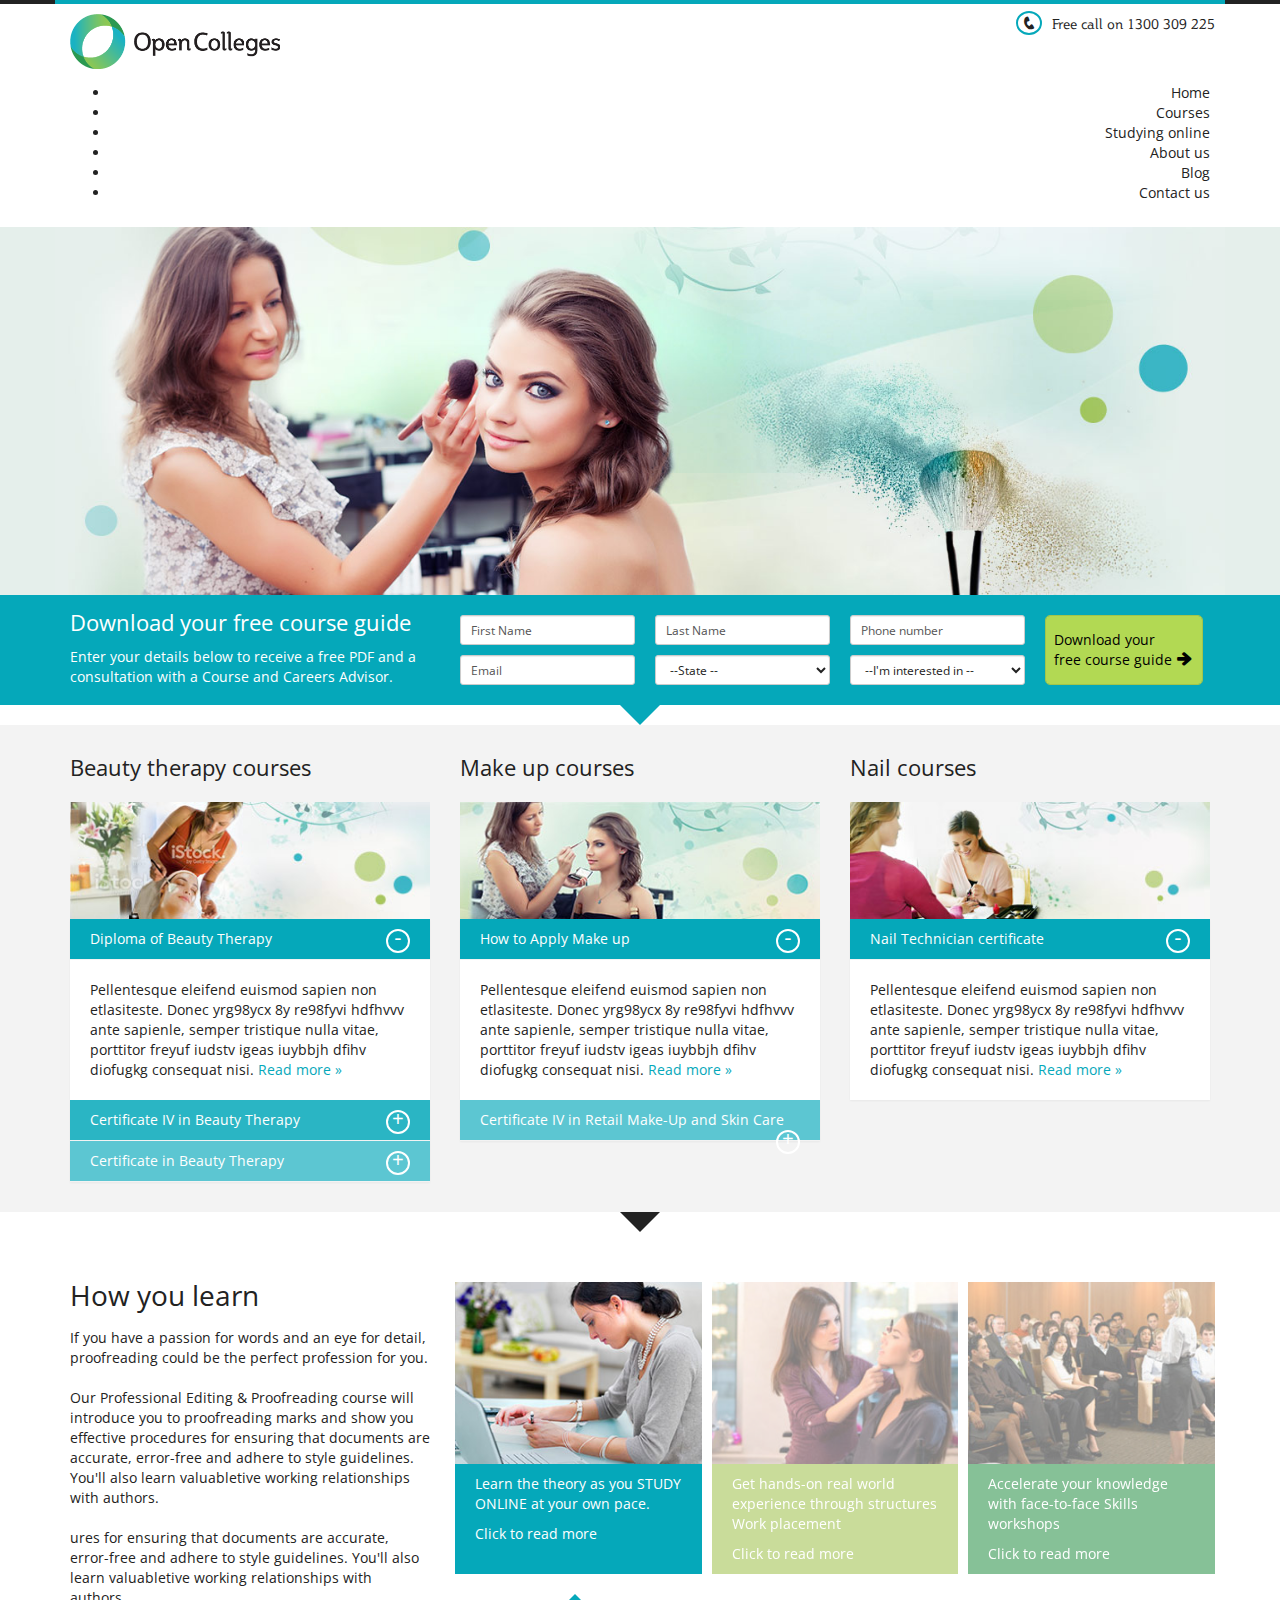
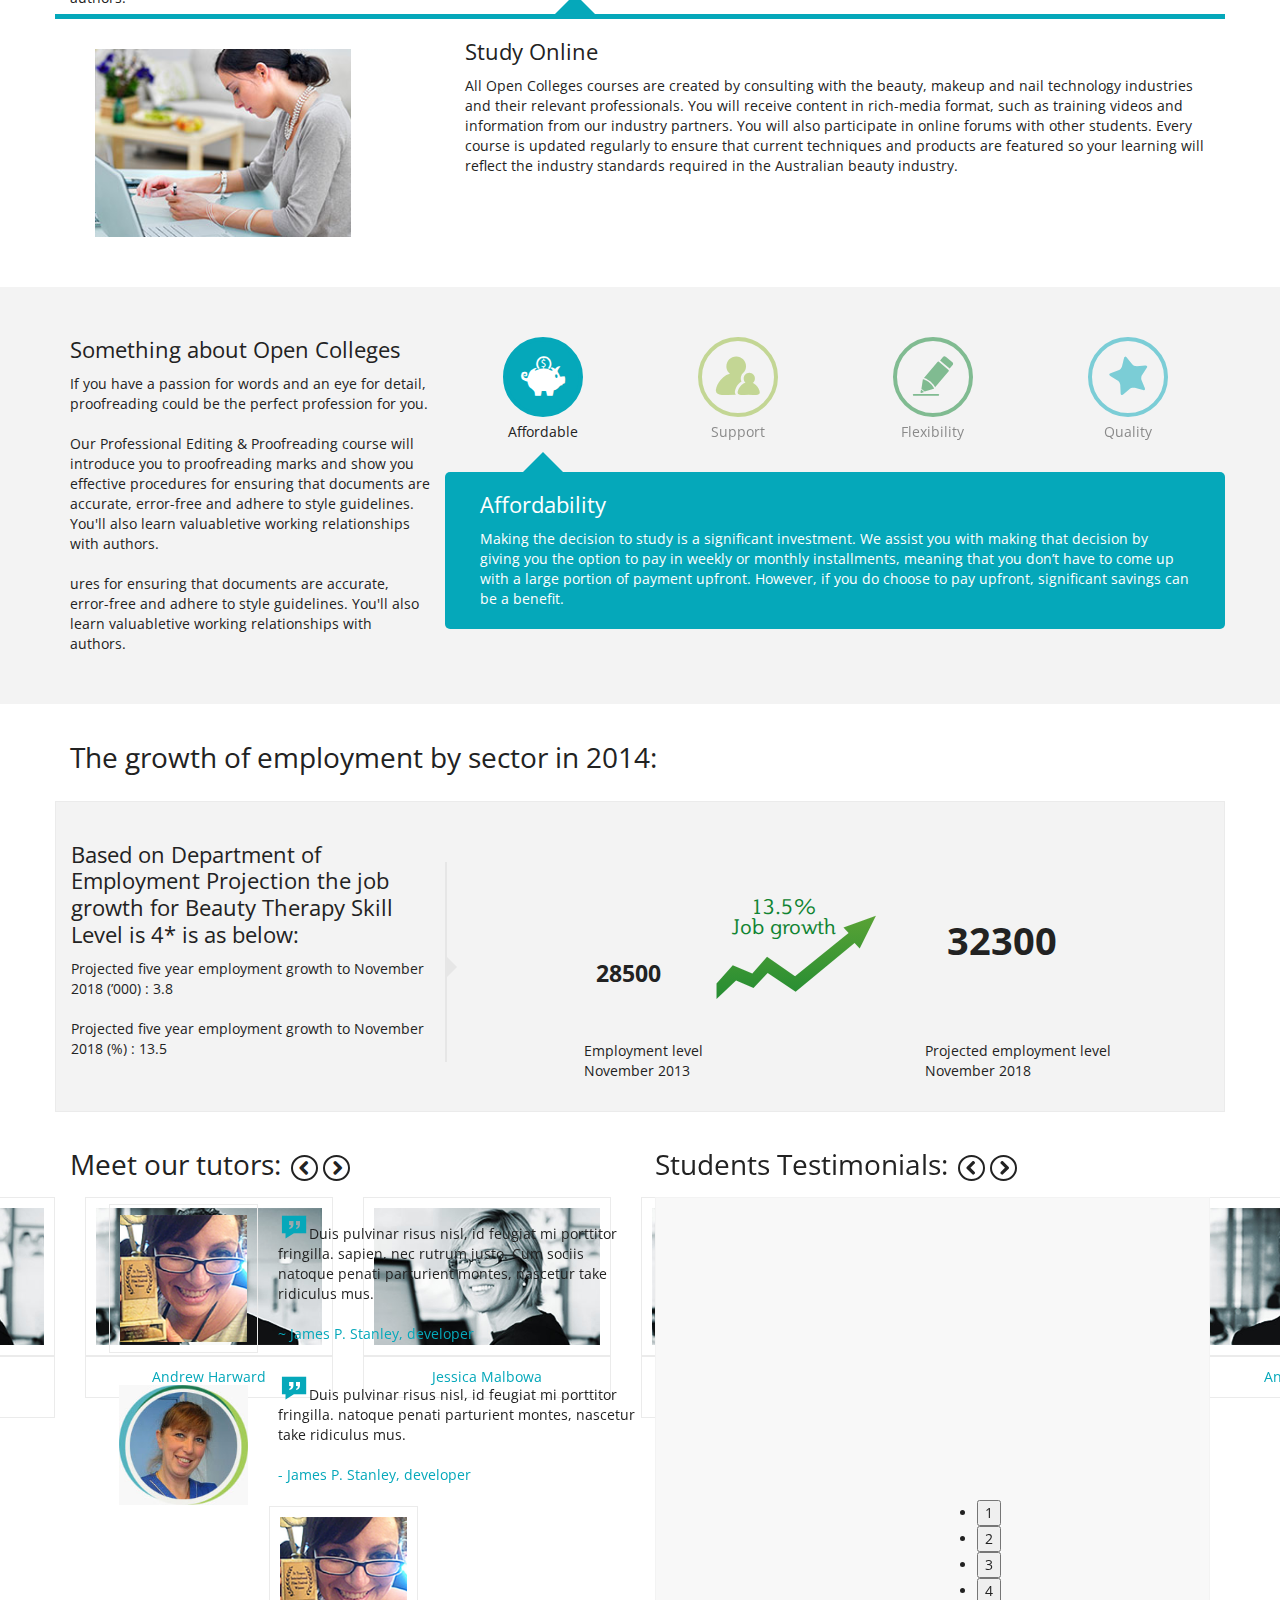
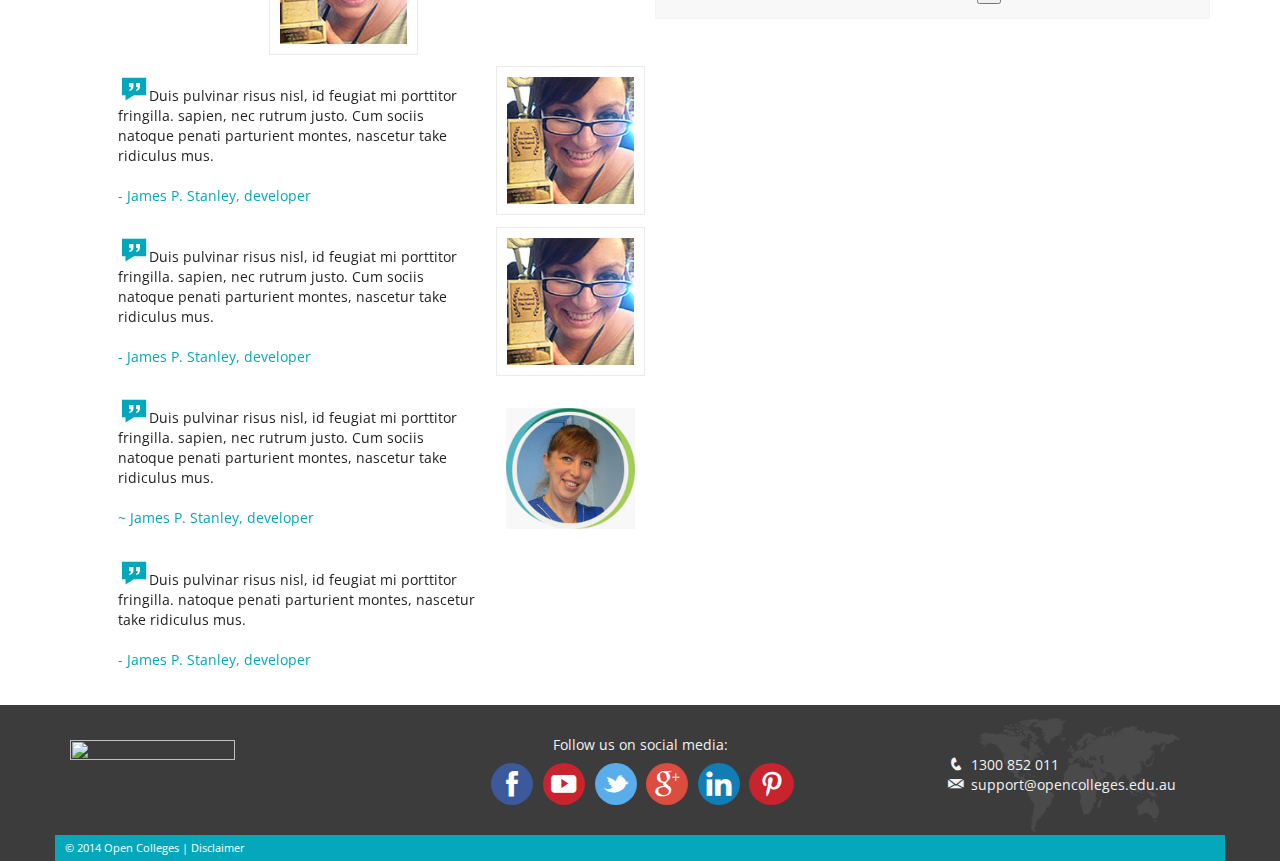
==== index.html @ 823a3414 "triangle added" ====
﻿<!doctype html>
<html>
<head>
    <meta charset="utf-8">
    <meta http-equiv="X-UA-Compatible" content="IE=edge">
    <meta name="viewport" content="width=device-width, initial-scale=1">
    <title>Beauty microsite-Homepage</title>
    <!-- JQuery -->
    <link rel="shortcut icon" type="image/png" href="https://oca3-prod.s3.amazonaws.com/images/favicon.png">
    <link rel="stylesheet" type="text/css" href="CSS/main.css">
    <link rel="stylesheet" type="text/css" href="CSS/menu.css">
    <link rel="stylesheet" type="text/css" href="CSS/bootstrap.min.css">
    <link rel="stylesheet" type="text/css" href="CSS/bootstrap-theme.min.css">
    <link href="CSS/slick.css" type="text/css" rel="stylesheet" />
    <script src="//ajax.googleapis.com/ajax/libs/jquery/2.1.1/jquery.min.js"></script>
    <script src="//ajax.googleapis.com/ajax/libs/jqueryui/1.11.1/jquery-ui.min.js"></script>
    <script src="js/slick.min.js"></script>
    <script src="js/bootstrap.min.js"></script>
    <script src="js/jquery.easypiechart.min.js"></script>
    <script src="js/jquery.easing-1.3.min.js"></script>
    <script src="js/waypoints.min.js"></script>
    <script src="js/waypoints-sticky.min.js"></script>
    <script src="js/moveArrow.js"></script>
    <script src="js/main.js"></script>
    <script src="js/menu.js"></script>
    <script src="js/learnTab.js"></script>
    <script src="js/testimonial.js"></script>
    <script src="js/benefit.js"></script>
    <script src="js/AccordionIconSwitch.js"></script>
</head>
<body>
    <!-- Header -->
    <div class="topBorder">
        <div class="container blueBorder"> </div>
    </div>
    <header class="shadow">
        <div class="container">
            <div class="row pt-10">
                <div class="col-lg-4 col-md-4 col-sm-6 col-xs-7"> <a href="#"><img src="images/OC-logo.png" alt="" class="logo"></a> </div>
                <div id="burgerWrapper" class="visible-xs-block visible-sm-block pull-right"> <span id="burger" class="icon icon-burger"> </span></div>
                <div class="pull-right">
                    <a class="hidden-sm hidden-xs" href="tel://1300309225" title="Freecall us on 1300309225">
                        <span class="icon icon-phone icon-phone-circle"></span>
                        <h4 class="plume pr-pl-10 pull-right"> Free call on 1300 309 225</h4>
                    </a>
                </div>
            </div>
            <div class="row">
                <nav class="stickRight col-xs-12 pb-10">
                    <ul class="main-menu-list">
                        <li><a href="index.html">Home</a></li>
                        <li><a href="courseArea.html">Courses</a></li>
                        <li><a href="studyingOnline.html">Studying online</a></li>
                        <li><a href="aboutUs.html">About us</a></li>
                        <li><a href="#">Blog</a></li>
                        <li><a href="contactUs.html">Contact us</a></li>
                    </ul>
                </nav>
            </div>
        </div>
    </header>
    <!-- /Header -->
    <!-- Hero img -->
    <div class="homepageHero-bg">
        <div class="container">
            <div class="row home-heroImg "> <img src="images/Beauty-Homepage-Header.jpg" width="1408" height="443" alt="" class="img-responsive" /> </div>
        </div>
    </div>
    <!-- /Hero img -->
    <!-- Form -->
    <div id="arrowHeader" class="hidden-xs hidden-sm">
        <div class="icon icon-arrow-down icon-arrow-header-circle center-block"></div>
    </div>
    <div id="stickyHeader">
        <div class="blue-bg hidden-xs hidden-sm">
            <div class="container">
                <!-- Desktop -->
                <div class="row pt-10 pb-10">
                    <div id="pinbarText">
                        <h2>Download your free course guide</h2>
                    </div>
                    <div class="white col-lg-4 col-md-3">
                        <h2 class="pb-10 pt-5">Download your free course guide</h2>
                        <h4 class="hidden-md">Enter your details below to receive a free PDF and a consultation with a Course and Careers Advisor.</h4>
                    </div>
                    <div class="col-lg-8 col-md-9 pb-10">
                        <form>
                            <div class="row">
                                <div class="col-lg-9 col-md-8">
                                    <div class="row pt-10">
                                        <div class="col-lg-4 col-md-4 pr-5-important">
                                            <input type="text" name="first_name" required tabindex="1" class="form-control input-sm" placeholder="First Name">
                                        </div>
                                        <div class="col-lg-4 col-md-4 pr-5-important">
                                            <input type="text" name="last_name" required tabindex="2" class="form-control input-sm" placeholder="Last Name">
                                        </div>
                                        <div class="col-lg-4 col-md-4 pr-5-important">
                                            <input type="number" title="phone" required name="phone" tabindex="3" class="form-control input-sm" placeholder="Phone number">
                                        </div>
                                    </div>
                                    <div class="row pt-10">
                                        <div class="col-lg-4 col-md-4 pr-5-important">
                                            <input type="email" name="Email-address" required tabindex="4" class="form-control input-sm" placeholder="Email">
                                        </div>
                                        <div class="col-lg-4 col-md-4 pr-5-important">
                                            <select required name="State" tabindex="5" class="form-control input-sm">
                                                <option value="" selected="selected">--State --</option>
                                                <option value="ACT">ACT</option>
                                                <option value="NSW">NSW</option>
                                                <option value="NT">NT</option>
                                                <option value="QLD">QLD</option>
                                                <option value="SA">SA</option>
                                                <option value="TAS">TAS</option>
                                                <option value="VIC">VIC</option>
                                                <option value="WA">WA</option>
                                                <option value="INTL">Overseas</option>
                                            </select>
                                        </div>
                                        <div class="col-lg-4 col-md-4 pr-5-important">
                                            <select required name="interest" tabindex="6" class="form-control input-sm">
                                                <option value="" selected="selected">--I'm interested in --</option>
                                                <option value="34424">Diploma of Beauty Therapy</option>
                                                <option value="3454645">Certificate IV in Beauty Therapy</option>
                                                <option value="56765765">Certificate in Beauty Therapy</option>
                                                <option value="7665">How to Apply Make up</option>
                                                <option value="345345">
                                                    Certificate IV in Retail Make-Up and
                                                    Skin Care
                                                </option>
                                                <option value="2435">Nail Technician certificate</option>
                                            </select>
                                        </div>
                                    </div>
                                </div>
                                <div class="col-lg-3 col-md-4 pt-10">
                                <button type="button" class="button-submit pt-pb-14">
                                        Download your <br>
                                        free course guide <span class="icon icon-arrow"> </span>
                                    </button>
                                </div>
                            </div>
                        </form>
                    </div>
                </div>
                <!-- /Desktop -->
            </div>
        </div>
        <!-- Pinbar Mobile -->
        <div class="container-fluid hidden-lg hidden-md blue-bg">
            <div class="row padding-10">
                <div class="col-sm-6 col-xs-6">
                    <div class="button-pinbarMobile">
                        <div class="ContentPhone">
                            <div class="icon icon-pinbarMobile-circle icon-phone text-blue pull-left"></div><div class="pinbarMobile-Text"> Call us</div>
                        </div>
                    </div>
                </div>
                <div class="col-sm-6 col-xs-6">
                    <div class="button-pinbarMobile">
                        <div class="ContentDownload">
                            <div class="icon icon-pinbarMobile-circle icon-download text-blue pull-left"></div><div class="pinbarMobile-Text">Download free guide</div>
                        </div>
                    </div>
                </div>
            </div>
        </div>
        <!-- /Pinbar Mobile -->
        <!-- /Form -->
    </div>
     <div class="row hidden-xs">
                        <div class="main-triangle-down border-blue-top center-block"></div>
                </div>
    <!-- Course Area -->
    <div class="grayL-bg pt-pb-30">
        <div class="container">
            <div class="row">
                <!-- Beauty Therapy Courses -->
                <div class="col-lg-4 col-md-4 col-sm-12 col-xs-12">
                    <div class="pb-20">
                        <h2>Beauty therapy courses</h2>
                    </div>
                    <div class="hidden-sm hidden-xs"> <img src="images/BeautyTherapy-Menu-img.jpg" alt="" class="img-responsive" /> </div>
                    <div class="panel-group" id="BeautyTherapy">
                        <div class="panel panel-default white-bg">
                            <div class="panel-heading">
                                <a data-toggle="collapse" data-parent="#BeautyTherapy" href="#DiplomaOfBeautyTherapy">
                                    <h4 class="panel-title border-grayL-1 blue-bg pr-pl-20 pt-pb-10">Diploma of Beauty Therapy <span class="icon icon-accordion-circle icon-minus pull-right"></span></h4>
                                </a>
                            </div>
                            <div id="DiplomaOfBeautyTherapy" class="panel-collapse collapse in">
                                <div class="panel-body padding-20">
                                    <h4>Pellentesque eleifend euismod sapien non etlasiteste. Donec yrg98ycx  8y re98fyvi hdfhvvv ante sapienle, semper tristique nulla vitae, porttitor freyuf iudstv igeas iuybbjh dfihv diofugkg consequat nisi. <a class="text-blue" href="makeUp-course.html">Read more »</a></h4>
                                </div>
                            </div>
                        </div>
                        <div class="panel panel-default white-bg">
                            <div class="panel-heading"> 
                                <a data-toggle="collapse" data-parent="#BeautyTherapy" href="#CertificateIVinBeautyTherapy">
                                    <h4 class="panel-title border-grayL-1 lighten-blue-1 pr-pl-20 pt-pb-10">Certificate IV in Beauty Therapy<span class="icon icon-accordion-circle icon-plus pull-right"></span> </h4>
                                </a>
                            </div>
                            <div id="CertificateIVinBeautyTherapy" class="panel-collapse collapse">
                                <div class="panel-body padding-20">
                                    <h4>Anim pariatur cliche reprehenderit, enim eiusmod high life accusamus terry richardson ad squid. 3 wolf moon officia aute, non cupidatat skateboard dolor brunch. Food truck quinoa nesciunt laborum eiusmod. Brunch 3 wolf moon tempor, sunt aliqua put a bird on it squid single-origin. <a class="text-blue" href="makeUp-course.html">Read more »</a></h4>
                                </div>
                            </div>
                        </div>
                        <div class="panel panel-default white-bg">
                            <div class="panel-heading">
                                <a data-toggle="collapse" data-parent="#BeautyTherapy" href="#CertificateInBeautyTherapy">
                                    <h4 class="panel-title border-grayL-1 lighten-blue-2 pr-pl-20 pt-pb-10">Certificate in Beauty Therapy<span class="icon icon-accordion-circle icon-plus pull-right"></span> </h4>
                                </a>
                            </div>
                            <div id="CertificateInBeautyTherapy" class="panel-collapse collapse">
                                <div class="panel-body padding-20">
                                    <h4>Anim pariatur cliche reprehenderit, enim eiusmod high life accusamus terry richardson ad squid. 3 wolf moon officia aute, non cupidatat skateboard dolor brunch. Food truck quinoa nesciunt laborum eiusmod. Brunch 3 wolf moon tempor, sunt aliqua. <a class="text-blue" href="makeUp-course.html">Read more »</a></h4>
                                </div>
                            </div>
                        </div>
                    </div>
                </div>
                <!-- /Beauty Therapy Courses -->
                <!-- Make up Courses -->
                <div class="col-lg-4 col-md-4 col-sm-12 col-xs-12">
                    <h2 class="pb-20 pt-mobile-30"> Make up courses </h2>
                    <div class="hidden-sm hidden-xs"> <img src="images/MakeUp-Menu-img.jpg" alt="" class="img-responsive" /> </div>
                    <div class="panel-group" id="MakeUp">
                        <div class="panel panel-default white-bg">
                            <div class="panel-heading">
                                <a data-toggle="collapse" data-parent="#MakeUp" href="#HowtoApplyMakeUp">
                                    <h4 class="panel-title border-grayL-1 blue-bg pr-pl-20 pt-pb-10">How to Apply Make up <span class="icon icon-accordion-circle icon-minus pull-right"></span> </h4>
                                </a>
                            </div>
                            <div id="HowtoApplyMakeUp" class="panel-collapse collapse in">
                                <div class="panel-body padding-20">
                                    <h4>Pellentesque eleifend euismod sapien non etlasiteste. Donec yrg98ycx  8y re98fyvi hdfhvvv ante sapienle, semper tristique nulla vitae, porttitor freyuf iudstv igeas iuybbjh dfihv diofugkg consequat nisi. <a class="text-blue" href="makeUp-course.html">Read more »</a></h4>
                                </div>
                            </div>
                        </div>
                        <div class="panel panel-default white-bg">
                            <div class="panel-heading">
                                <a data-toggle="collapse" data-parent="#MakeUp" href="#CertificateIVinRetailMake-UpandSkinCare">
                                    <h4 class="panel-title border-grayL-1 lighten-blue-2 pr-pl-20 pt-pb-10">Certificate IV in Retail Make-Up and Skin Care<span class="icon icon-accordion-circle icon-plus pull-right"></span></h4>
                                </a>
                            </div>
                            <div id="CertificateIVinRetailMake-UpandSkinCare" class="panel-collapse collapse">
                                <div class="panel-body padding-20">
                                    <h4>Anim pariatur cliche reprehenderit, enim eiusmod high life accusamus terry richardson ad squid. 3 wolf moon officia aute, non cupidatat skateboard dolor brunch. Food truck quinoa nesciunt laborum eiusmod. Brunch 3 wolf moon tempor, sunt aliqua put a bird on it squid single-origin. <a class="text-blue" href="makeUp-course.html">Read more »</a></h4>
                                </div>
                            </div>
                        </div>
                    </div>
                </div>
                <!-- /Make up Courses -->
                <!-- Nail Courses -->
                <div class="col-lg-4 col-md-4 col-sm-12 col-xs-12">
                    <h2 class="pb-20 pt-mobile-30"> Nail courses </h2>
                    <div class="hidden-sm hidden-xs"> <img src="images/Nail-Menu-img.jpg" alt="" class="img-responsive" /> </div>
                    <div class="panel-group" id="Nail">
                        <div class="panel panel-default white-bg">
                            <div class="panel-heading">
                                <a data-toggle="collapse" data-parent="#Nail" href="#NailTechnicianCertificate">
                                    <h4 class="panel-title border-grayL-1 blue-bg pr-pl-20 pt-pb-10">Nail Technician certificate<span class="icon icon-accordion-circle icon-minus pull-right"></span></h4>
                                </a>
                            </div>
                            <div id="NailTechnicianCertificate" class="panel-collapse collapse in">
                                <div class="panel-body padding-20">
                                    <h4>Pellentesque eleifend euismod sapien non etlasiteste. Donec yrg98ycx  8y re98fyvi hdfhvvv ante sapienle, semper tristique nulla vitae, porttitor freyuf iudstv igeas iuybbjh dfihv diofugkg consequat nisi. <a class="text-blue" href="makeUp-course.html">Read more »</a></h4>
                                </div>
                            </div>
                        </div>
                    </div>
                </div>
                <!-- /Nail Courses -->
            </div>
        </div>
    </div>
    <div class="row hidden-xs">
                        <div class="main-triangle-down border-blue center-block"></div>
                </div>
    <!-- /Course Area -->
    <!-- How you learn -->
    <div class="container">
        <div class="row pt-30">
            <div class="col-lg-4 col-md-12 col-sm-12 col-xs-12">
                <h1>How you learn</h1>
                <h4 class="hidden-sm hidden-xs">
                    If you have a passion for words and an eye for detail, proofreading could be the perfect profession for you.<br>
                    <br>
                    Our Professional Editing & Proofreading course will introduce you to proofreading marks and show you effective procedures for ensuring that documents are accurate, error-free and adhere to style guidelines. You'll also learn valuabletive working relationships with authors.<br>
                    <br>
                    ures for ensuring that documents are accurate, error-free and adhere to style guidelines. You'll also learn valuabletive
                    working relationships with authors.
                </h4>
            </div>
            <div class="col-lg-8 col-md-12 col-sm-12 col-xs-12">
                <div class="row">
                    <table class="pt-10" id="myTab">
                        <tr>
                            <td class="oneThirdWidth blue-bg">
                                <a href="#learn1" data-color="blue">
                                    <!-- how you learn 1 -->
                                    <div class="hidden-xs">
                                        <img src="images/StudyOnline-img.jpg" alt="Study online" class="img-responsive" />
                                        <h4 class="pr-20 pl-20 pt-10 pb-10"> Learn the theory as you STUDY ONLINE at your own pace. </h4>
                                        <h4 class="pr-20 pl-20 pb-10"> Click to read more </h4>
                                    </div>
                                    <div class="visible-xs-block">
                                        <h4 class="text-center pt-pb-10-pr-pl-5">
                                            Study<br />
                                            Online
                                        </h4>
                                    </div>
                                    <!-- /how you learn 1 -->
                                </a>
                            </td>
                            <td class="oneThirdWidth greenL-bg opacity-half">
                                <a href="#learn2" data-color="greenL">
                                    <!-- how you learn 2 -->
                                    <div class="hidden-xs">
                                        <img src="images/Workplacement-img.jpg" alt="Workplacement" class="img-responsive" />
                                        <h4 class="pr-20 pl-20 pt-10 pb-10"> Get hands-on real world experience through structures Work placement </h4>
                                        <h4 class="pr-20 pl-20 pb-10"> Click to read more </h4>
                                    </div>
                                    <div class="visible-xs-block">
                                        <h4 class="text-center pt-pb-10-pr-pl-5">
                                            Work<br />
                                            Placement
                                        </h4>
                                    </div>
                                    <!-- /how you learn 2 -->
                                </a>
                            </td>
                            <td class="oneThirdWidth greenD-bg opacity-half">
                                <a href="#learn3" data-color="greenD">
                                    <!-- how you learn 3 -->
                                    <div class="hidden-xs">
                                        <img src="images/SkillWorkshop-img.jpg" alt="Skill workshop" class="img-responsive" />
                                        <h4 class="pr-20 pl-20 pt-10 pb-10"> Accelerate your knowledge with face-to-face Skills workshops </h4>
                                        <h4 class="pr-20 pl-20 pb-10"> Click to read more </h4>
                                    </div>
                                    <div class="visible-xs-block">
                                        <h4 class="text-center pt-pb-10-pr-pl-5">
                                            Skills<br />
                                            Workshop
                                        </h4>
                                    </div>
                                    <!-- /how you learn 3 -->
                                </a>
                            </td>
                        </tr>
                    </table>
                </div>
                <div class="row">
                    <div id="learnArrow" class="col-lg-4 col-md-4 col-sm-4 col-xs-4 pt-10">
                        <div class="main-triangle-up border-blue center-block"></div>
                    </div>
                </div>
            </div>
        </div>
    </div>
    <!-- Seperator -->
    <div class="container">
        <div class="row">
            <div id="learnTabContent" class="tab-content learningProcess-box-blue"></div>
        </div>
    </div>
    <!-- How you learn -->
    <div class="container learningProcess-drop-shadow">
        <div class="row">
            <div class="tab-content">
                <!-- How you learn1-clicked1 -->
                <div id="learn1" class="tab-pane active fade in">
                    <div class="col-lg-4 col-md-4 hidden-sm hidden-xs pt-20 pb-20"> <img src="images/StudyOnline-img.jpg" width="276" alt="" class="learningProsess-img " /> </div>
                    <div class="col-lg-8 col-md-8">
                        <div class="row pr-20 pl-20 pt-20">
                            <h2> Study Online</h2>
                            <h4 class="pt-10 pb-20"> All Open Colleges courses are created by consulting with the beauty, makeup and nail technology industries and their relevant professionals. You will receive content in rich-media format, such as training videos and information from our industry partners. You will also participate in online forums with other students. Every course is updated regularly to ensure that current techniques and products are featured so your learning will reflect the industry standards required in the Australian beauty industry.</h4>
                        </div>
                    </div>
                </div>
                <!-- /How you learn1-clicked1 -->
                <!-- How you learn1-clicked2 -->
                <div id="learn2" class="tab-pane fade">
                    <div class="col-lg-4 col-md-4 hidden-sm hidden-xs pt-20"> <img src="images/StudyOnline-img.jpg" width="276" alt="" class="learningProsess-img" /> </div>
                    <div class="col-lg-8 col-md-8">
                        <div class="row pr-20 pl-20 pt-20">
                            <h1> Study Online</h1>
                            <h4 class="pt-20">All Open Colleges courses are created by consulting with the beauty, makeup and nail technology industries and their relevant professionals. You will receive content in rich-media format, such as training videos and information from our industry partners. You will also participate in online forums with other students. Every course is updated regularly to ensure that current techniques and products are featured so your learning will reflect the industry standards required in the Australian beauty industry.</h4>
                        </div>
                    </div>
                </div>
                <!-- /How you learn1-clicked2 -->
                <!-- How you learn1-clicked3 -->
                <div id="learn3" class="tab-pane fade">
                    <div class="col-lg-4 col-md-4 hidden-sm hidden-xs pt-20 pb-10"><img src="images/StudyOnline-img.jpg" width="276" alt="" class="learningProsess-img" /></div>
                    <div class="col-lg-8 col-md-8">
                        <div class="row pr-20 pl-20 pt-20">
                            <h1> Study Online</h1>
                            <h4 class="pt-20">All Open Colleges courses are created by consulting with the beauty, makeup and nail technology industries and their relevant professionals. You will receive content in rich-media format, such as training videos and information from our industry partners. You will also participate in online forums with other students. Every course is updated regularly to ensure that current techniques and products are featured so your learning will reflect the industry standards required in the Australian beauty industry.</h4>
                        </div>
                    </div>
                </div>
                <!-- /How you learn1-clicked3 -->
            </div>
        </div>
    </div>
    <!-- /How you learn -->
    <!-- About Open Colleges -->
    <div class="pb-20 white-bg-mobile">
        <div class="container">
            <div class="row pt-pb-30 pb-mobile-0">
                <div class="col-lg-4 col-md-12 col-sm-12 col-xs-12 mb-mobile-20">
                    <h2 class="aboutUs-mobile-header pt-20 pb-10">Something about Open Colleges</h2>
                    <h4 class="aboutUs-mobile-body">
                        If you have a passion for words and an eye for detail, proofreading could be the perfect profession for you.<br>
                        <br>
                        Our Professional Editing & Proofreading course will introduce you to proofreading marks and show you effective procedures for ensuring that documents are accurate, error-free and adhere to style guidelines. You'll also learn valuabletive working relationships with authors.<br>
                        <br>
                        ures for ensuring that documents are accurate, error-free and adhere to style guidelines. You'll also learn valuabletive
                        working relationships with authors.
                    </h4>
                </div>
                <div class="col-lg-8 col-md-12 col-sm-12 col-xs-12">
                    <div id="benefits-Tab" class="row pt-20">
                        <a href="#benefits_affordability" data-color="blue" class="col-lg-3 col-md-3 col-sm-3 col-xs-3">
                            <!-- Affordability -->
                            <span class="icon icon-affordability icon-benefits-circle-selected-blue center-block"></span>
                            <div class="text-center pt-5">
                                <h4>Affordable</h4>
                            </div>
                            <!-- /Affordability -->
                        </a> <a href="#benefits_support" data-color="greenL" class="col-lg-3 col-md-3 col-sm-3 col-xs-3 opacity-half">
    <!-- Support -->
    <span class="icon icon-support icon-benefits-circle-greenL center-block"></span>
    <div class="text-center pt-5">
        <h4>Support</h4>
    </div>
    <!-- /Support -->
</a> <a href="#benefits_flexibility" data-color="greenD" class="col-lg-3 col-md-3 col-sm-3 col-xs-3 opacity-half">
    <!-- Flexibility -->
    <span class="icon icon-study icon-benefits-circle-greenD center-block"></span>
    <div class="text-center pt-5">
        <h4>Flexibility</h4>
    </div>
    <!-- /Flexibility -->
</a> <a href="#benefits_quality" data-color="blue" class="col-lg-3 col-md-3 col-sm-3 col-xs-3 opacity-half">
    <!-- Quality -->
    <span class="icon icon-quality icon-benefits-circle-blue center-block"></span>
    <div class="text-center pt-5">
        <h4>Quality</h4>
    </div>
    <!-- /Quality -->
</a>
                    </div>
                    <div class="row">
                        <div id="benefitArrow" class="col-lg-3 col-md-3 col-sm-3 col-xs-3">
                            <div class="main-triangle-up border-blue center-block pt-10"></div>
                        </div>
                    </div>
                    <!-- benefits -->
                    <div class="row">
                        <div class="tab-content">
                            <div id="benefits_affordability" class="tab-pane active in col-lg-12 col-md-12 benefits-box-bg benefits-box-bg-blue">
                                <!-- Affordability -->
                                <h2 class=" pr-20 pl-20 pt-20">Affordability</h2>
                                <h4 class=" pr-20 pl-20 pt-10 pb-20"> Making the decision to study is a significant investment. We assist you with making that decision by giving you the option to pay in weekly or monthly installments, meaning that you don’t have to come up with a large portion of payment upfront. However, if you do choose to pay upfront, significant savings can be a benefit.</h4>
                                <!-- /Affordability -->
                            </div>
                            <div id="benefits_support" class="tab-pane col-lg-12 col-md-12 benefits-box-bg benefits-box-bg-greenL">
                                <!-- Affordability -->
                                <h2 class=" pr-20 pl-20 pt-20">Affordability</h2>
                                <h4 class=" pr-20 pl-20 pt-10 pb-20"> Making the decision to study is a significant investment. We assist you with making that decision by giving you the option to pay in weekly or monthly installments, meaning that you don’t have to come up with a large portion of payment upfront. However, if you do choose to pay upfront, significant savings can be a benefit.</h4>
                                <!-- /Affordability -->
                            </div>
                            <div id="benefits_flexibility" class="tab-pane col-lg-12 col-md-12 benefits-box-bg benefits-box-bg-greenD">
                                <!-- Flexibility -->
                                <h2 class=" pr-20 pl-20 pt-20">Affordability</h2>
                                <h4 class=" pr-20 pl-20 pt-10 pb-20"> Making the decision to study is a significant investment. We assist you with making that decision by giving you the option to pay in weekly or monthly installments, meaning that you don’t have to come up with a large portion of payment upfront. However, if you do choose to pay upfront, significant savings can be a benefit.</h4>
                                <!-- /Affordability -->
                            </div>
                            <div id="benefits_quality" class="tab-pane col-lg-12 col-md-12 benefits-box-bg benefits-box-bg-blue">
                                <!-- Quality -->
                                <h2 class=" pr-20 pl-20 pt-20">Affordability</h2>
                                <h4 class=" pr-20 pl-20 pt-10 pb-20"> Making the decision to study is a significant investment. We assist you with making that decision by giving you the option to pay in weekly or monthly installments, meaning that you don’t have to come up with a large portion of payment upfront. However, if you do choose to pay upfront, significant savings can be a benefit.</h4>
                                <!-- /Quality -->
                            </div>
                        </div>
                    </div>
                    <!-- /benefits -->
                </div>
            </div>
        </div>
    </div>
    <!-- /About Open Colleges -->
    <!-- Job growth -->
    <div class="container hidden-xs">
        <h1 class="pt-20 pb-10">The growth of employment by sector in 2014:</h1>
        <div class="row grayL-bg border-gray-1 mt-20 pt-pb-20">
            <div class="col-lg-4 col-md-12 hidden-sm">
                <h2 class=" pt-20 pb-10"> Based on Department of Employment Projection the job growth for Beauty Therapy Skill Level is 4* is as below: </h2>
                <h4>
                    Projected five year employment growth
                    to November 2018 (’000) : 3.8<br>
                    <br>
                    Projected five year employment growth
                    to November 2018 (%) : 13.5<br>
                </h4>
            </div>
            <div class="jobGrowth-Seperator visible-lg-block"><span class="jobGrowth-SeperatorArrow"></span></div>
            <div class="col-lg-7 col-md-12 col-sm-12">
                <div class="row">
                    <div class="col-lg-2 col-md-2 col-sm-2 col-md-offset-2 col-sm-offset-2">
                        <!-- Job growth 2013 -->
                        <span class="JobGrowth-chartEmployee" data-percent="30"> <span class="percentage">28500</span> </span>
                        <!-- /Job growth 2013 -->
                    </div>
                    <div class="col-lg-4 col-md-4 col-sm-4 text-center">
                        <!-- Job growth arrow -->
                        <h4 class="JobGrowth-MiddleText plume text-center">
                            13.5%<br />
                            Job growth
                        </h4>
                        <span class="icon jobGrowth-arrow icon-JobGrowth-arrow center-block"></span>
                        <!-- Job growth arrow -->
                    </div>
                    <div class="col-lg-4 col-md-4 col-sm-4">
                        <!-- Job growth 2018 -->
                        <span class="JobGrowth-chartProjectedEmployeeOver" data-percent="30"></span> <span class="JobGrowth-chartProjectedEmployee" data-percent="40"> <span class="percentage">32300</span> </span>
                        <!-- /Job growth 2018 -->
                    </div>
                </div>
                <div class="row">
                    <h4 class="col-lg-4 col-md-4 col-sm-4 pt-10 pb-10 col-md-offset-2 col-sm-offset-2">
                        Employment level<br>
                        November 2013
                    </h4>
                    <h4 class="col-lg-4 col-md-4 col-sm-4 col-lg-offset-2 col-md-offset-2 col-sm-offset-2 pt-10 pb-10">
                        Projected employment level<br>
                        November 2018
                    </h4>
                </div>
            </div>
        </div>
    </div>
    <!-- /Job growth -->
    <!-- Our tutors and Testimonial -->
    <div class="container">
        <div class="row mt-mb-20">
            <!-- Meet our tutors -->
            <div class="col-lg-6 col-md-6 hidden-xs hidden-sm">
                <div class="modal fade" id="dialog" tabindex="-1" role="dialog" aria-labelledby="myModalLabel" aria-hidden="true">
                    <div class="modal-dialog">
                        <div class="modal-content">
                            <div class="modal-header text-center">
                                <button type="button" class="close" data-dismiss="modal"><span aria-hidden="true">&times;</span><span class="sr-only">Close</span></button>
                                <h3 class="modal-title" id="myModalLabel">Andrew Harward</h3>
                            </div>
                            <div class="modal-body">
                                <img src="images/Andrew.jpg" alt="" />
                                <h4>This trainer and assessor hold a Diploma of Beauty Therapy and Aromatherapy, a Certificate IV in Training and Assessment and also has 25 years of experience in the skin, body care and spa industries. Jeanne has owned her own beauty clinic and carried out internationally-certified college training and assessments in beauty therapy, aromatherapy and spa. She has done extensive international business coaching and practical product training for spa and beauty therapists.  Jeanne is also a beauty column writer and international spa conference guest speaker who is passionate about the beauty industry and loves to share her knowledge to inspire new therapists.</h4>
                            </div>
                        </div>
                    </div>
                </div>
                <h1 class="pull-left pr-10">Meet our tutors:</h1>
                <div class="pt-27 hidden-xs hidden-sm pull-left" id="tutorCarouselArrow">
                </div>
                <div class="tutor-box">
                    <!-- Tutor 1 -->
                    <div class="col-lg-6 col-md-6 col-sm-6">
                        <div class="pt-pb-10 pr-pl-10 border-gray-1" data-toggle="modal" data-target="#dialog"><img src="images/Andrew.jpg" alt="" class="img-responsive" /></div>
                        <div class="border-gray-1 text-center pt-10 pb-10">
                            <h4 class="text-blue">Andrew Harward</h4>
                        </div>
                    </div>
                    <!-- /Tutor 1 -->
                    <!-- Tutor 2 -->
                    <div class="col-lg-6 col-md-6 col-sm-6">
                        <div class="pt-pb-10 pr-pl-10 border-gray-1" data-toggle="modal" data-target="#dialog"><img src="images/Jessica.jpg" alt="" class="img-responsive" /></div>
                        <div class="border-gray-1 text-center pt-10 pb-10">
                            <h4 class="text-blue">Jessica Malbowa</h4>
                        </div>
                    </div>
                    <!-- /Tutor 2 -->
                    <!-- Tutor 3 -->
                    <div class="col-lg-6 col-md-6 col-sm-6">
                        <div class="pt-pb-10 pr-pl-10 border-gray-1" data-toggle="modal" data-target="#dialog"><img src="images/Andrew.jpg" alt="" class="img-responsive" /></div>
                        <div class="border-gray-1 text-center pt-10 pb-10">
                            <h4>Andrew Harward</h4>
                            <h4 class="text-blue">Web, development</h4>
                        </div>
                    </div>
                    <!-- /Tutor 3 -->
                    <!-- Tutor 4 -->
                    <div class="col-lg-6 col-md-6 col-sm-6">
                        <div class="pt-pb-10 pr-pl-10 border-gray-1" data-toggle="modal" data-target="#dialog"><img src="images/Jessica.jpg" alt="" class="img-responsive" /></div>
                        <div class="border-gray-1 text-center pt-10 pb-10">
                            <h4>Jessica Malbowa</h4>
                            <h4 class="text-blue">Web, development</h4>
                        </div>
                    </div>
                    <!-- /Tutor 4 -->
                </div>
            </div>
            <!-- /Meet our tutors -->
            <!-- Testimonial -->
            <div class="col-lg-6 col-md-6 col-sm-12 col-xs-12">
                <div>
                    <h1 class="pr-10 pull-left">Students Testimonials:</h1>
                    <div class="pt-27 hidden-xs hidden-sm pull-left" id="testimonialCarouselArrow">
                    </div>
                </div>
                <div class="testimonialCarousel testimonial-box">
                    <div>
                        <!-- /Testimonial 1 img -->
                        <div class="testimonial-image-wrapper hidden-xs hidden-sm"> <img src="images/student.jpg" class="img-responsive mt-10" alt="" /> </div>
                        <!-- /Testimonial 1 img -->
                        <div class="testimonial-text-wrapper">
                            <!-- Testimonial 1 text -->
                            <h4>
                                <span class="icon icon-quote text-blue"></span>Duis pulvinar risus nisl, id feugiat mi porttitor
                                fringilla.
                                natoque penati parturient montes, nascetur take
                                ridiculus mus.
                            </h4>
                            <span class="text-blue">
                                <br>
                                - James P. Stanley, developer
                            </span>
                            <!-- /Testimonial 1 text -->
                        </div>
                    </div>
                    <div>
                        <!-- /Testimonial 2 img -->
                        <div class="testimonial-image-wrapper border-gray-1 hidden-sm hidden-xs"> <img src="images/student1.jpg" class="img-responsive" alt="" /> </div>
                        <!-- /Testimonial 2 img -->
                        <div class="testimonial-text-wrapper">
                            <!-- Testimonial 2 text -->
                            <h4>
                                <span class="icon icon-quote text-blue"></span>Duis pulvinar risus nisl, id feugiat mi porttitor
                                fringilla. sapien, nec rutrum justo. Cum sociis
                                natoque penati parturient montes, nascetur take
                                ridiculus mus.
                            </h4>
                            <span class="text-blue">
                                <br>
                                - James P. Stanley, developer
                            </span>
                            <!-- /Testimonial 2 text -->
                        </div>
                    </div>
                    <div>
                        <!-- /Testimonial 3 img -->
                        <div class="testimonial-image-wrapper border-gray-1 hidden-sm hidden-xs"> <img src="images/student1.jpg" class="img-responsive" alt="" /> </div>
                        <!-- /Testimonial 3 img -->
                        <div class="testimonial-text-wrapper">
                            <!-- Testimonial 2 text -->
                            <h4>
                                <span class="icon icon-quote text-blue"></span>Duis pulvinar risus nisl, id feugiat mi porttitor
                                fringilla. sapien, nec rutrum justo. Cum sociis
                                natoque penati parturient montes, nascetur take
                                ridiculus mus.
                            </h4>
                            <span class="text-blue">
                                <br>
                                - James P. Stanley, developer
                            </span>
                            <!-- /Testimonial 2 text -->
                        </div>
                    </div>
                    <div>
                        <!-- /Testimonial 4 img -->
                        <div class="testimonial-image-wrapper border-gray-1 hidden-sm hidden-xs"> <img src="images/student1.jpg" class="img-responsive" alt="" /> </div>
                        <!-- /Testimonial 4 img -->
                        <div class="testimonial-text-wrapper">
                            <!-- Testimonial 2 text -->
                            <h4>
                                <span class="icon icon-quote text-blue"></span>Duis pulvinar risus nisl, id feugiat mi porttitor
                                fringilla. sapien, nec rutrum justo. Cum sociis
                                natoque penati parturient montes, nascetur take
                                ridiculus mus.
                            </h4>
                            <span class="text-blue">
                                <br>
                                ~ James P. Stanley, developer
                            </span>
                            <!-- /Testimonial 2 text -->
                        </div>
                    </div>
                </div>
            </div>
            <!-- /Testimonial -->
        </div>
    </div>
    <!--  /Our tutors and testimonial -->
    <!-- Footer -->
    <footer>
        <div class="container">
            <div class="row pt-10">
                <!-- OC logo -->
                <div class="col-lg-2 col-md-2 col-sm-3 hidden-xs pt-20"> <img src="images/OC-logo-white.png" width="397" height="106" alt="" class="oc-logo-white" /> </div>
                <!-- /OC logo -->
                <!-- Social media -->
                <div class="col-lg-offset-1 col-lg-6 col-md-6 col-sm-9 col-xs-12 pt-20">
                    <div class="row">
                        <h4 class="col-lg-12 col-md-12 hidden-sm hidden-xs text-center mb-15">Follow us on social media:</h4>
                        <div class="col-lg12 col-md-12 col-sm-12 col-xs-12 icon-socialMedia text-center">
                            <span class="icon icon-facebook"></span>
                            <span class="icon icon-youTube"></span>
                            <span class="icon icon-twitter"></span>
                            <span class="icon icon-google"></span>
                            <span class="icon icon-linkedIn"></span>
                            <span class="icon icon-pinterest"></span>
                        </div>
                    </div>
                </div>
                <!-- /Social media -->
                <!-- Contact us -->
                <div class="col-lg-3 col-md-4 col-sm-12 col-xs-12 world-map pull-right">
                    <h4><span class="icon icon-phone pt-10 pb-10"> </span>1300 852 011</h4>
                    <h4> <span class="icon icon-mail"> </span> support@opencolleges.edu.au</h4>
                </div>
                <!-- /Contact us -->
            </div>
            <div class="row blue-bg pr-pl-10 pt-pb-5">
                <h5>© 2014 Open Colleges | Disclaimer</h5>
            </div>
        </div>
    </footer>
    <!-- /Footer -->
</body>
</html>
---- CSS/main.css ----
@import url(http://fonts.googleapis.com/css?family=Open+Sans:400,700);
/*
Theme Name: Open Colleges Beauty microsite 2014
Author: The Open Colleges Dev Team
Author URI: http://opencolleges.edu.au
Description: The 2014 Django theme for Open College's Beauty microsite
*/
/*
 * Author: Farnoosh Moghadam
 *
 * Based on HTML5 Boilerplate v4.3.0
 */
/* ==========================================================================
   LESS Vars - setup
   ========================================================================== */
/* ==========================================================================
   Colors
   ========================================================================== */
/* ==========================================================================
   Classes
   ========================================================================== */
.lighten-blue-1 {
  background-color: #2ab5c4;
}
.lighten-blue-2 {
  background-color: #5cc6d2;
}
.lighten-blue-3 {
  background-color: #13e2f9;
}
.lighten-blue-1,
.lighten-blue-2,
.lighten-blue-3 {
  color: #ffffff;
}
/* ==========================================================================
   Tags
   ========================================================================== */
html,
body {
  height: 100%;
  min-height: 100%;
}
body {
  font-family: 'Open Sans', sans-serif !important;
  color: #808080;
  font-size: 0.8em;
  line-height: 1.3em;
}
h1,
h2,
h3,
h4 {
  font-weight: normal;
  margin: 0;
}
h1 {
  font-size: 1.8em;
  line-height: 1em;
}
h2 {
  font-weight: normal;
  font-size: 1.6em;
  line-height: 1.2em;
}
h3 {
  font-weight: normal;
  font-size: 1.2em;
}
h4 {
  font-weight: normal;
  font-size: 14px;
}
h5 {
  font-weight: normal;
  font-size: 0.8em;
  margin: 0px;
}
.text-blue {
  color: #05a8ba;
}
.text-white {
  color: #ffffff;
}
a:-webkit-any-link {
  text-decoration: none !important;
}
.text-center {
  text-align: center;
}
/* ==========================================================================
   Fonts
   ========================================================================== */
@font-face {
  font-family: 'Plume-font';
  src: url(../fonts/Plume_Std_Rg.ttf);
}
@font-face {
  font-family: 'beauty-font';
  src: url(../fonts/Beauty-font.ttf);
  font-weight: normal;
  font-style: normal;
}
.plume {
  font-family: 'Plume-font';
}
.icon {
  font-family: beauty-font;
  speak: none;
  font-style: normal;
  font-weight: normal;
  font-variant: normal;
  text-transform: none;
  line-height: 1;
  /* Enable Ligatures ================ */
  -webkit-font-feature-settings: "liga";
  -moz-font-feature-settings: "liga=1";
  -moz-font-feature-settings: "liga";
  -ms-font-feature-settings: "liga" 1;
  -o-font-feature-settings: "liga";
  font-feature-settings: "liga";
  /* Better Font Rendering =========== */
  -webkit-font-smoothing: antialiased;
  -moz-osx-font-smoothing: grayscale;
}
.icon-arrow-down:before {
  content: '\e615';
}
.icon-arrow-up:before {
  content: '\e617';
}
.icon-arrow-left:before {
  content: '\e600';
}
.icon-arrow-right:before {
  content: '\e601';
}
.icon-arrow-circle {
  border-radius: 50%;
  border: 2px solid #222222;
  text-align: center;
  width: 30px;
  height: 30px;
}
.icon-arrow-header-circle {
  border-radius: 50%;
  -webkit-box-shadow: 0 1px 2px 0 rgba(0, 0, 0, 0.25);
  -moz-box-shadow: 0 1px 2px 0 rgba(0, 0, 0, 0.25);
  box-shadow: 0 1px 2px 0 rgba(0, 0, 0, 0.25);
  text-align: center;
  background: #05a8ba;
  color: #ffffff;
  padding-top: 10px;
  width: 30px;
  height: 30px;
}
.icon-arrowRight-circle {
  border-radius: 50%;
  border: 2px solid #222222;
  text-align: center;
  width: 30px;
  height: 30px;
  padding: 4px 6px 4px 8px;
}
.icon-arrowLeft-circle {
  border-radius: 50%;
  border: 2px solid #222222;
  text-align: center;
  width: 30px;
  height: 30px;
  padding: 4px 8px 4px 6px;
}
.icon-arrow:before {
  content: '\e602';
}
.icon-burger:before {
  content: '\e608';
}
.icon-phone:before {
  content: '\e609';
}
.icon-leaf:before {
  content: '\e605';
}
.icon-quality:before {
  content: '\e60c';
}
.icon-affordability:before {
  content: '\e60a';
}
.icon-study:before {
  content: '\e60e';
}
.icon-support:before {
  content: '\e60f';
}
.icon-quote:before {
  content: '\e60d';
}
.icon-mail:before {
  content: '\e607';
}
.icon-JobGrowth-arrow:before {
  content: '\e613';
}
.icon-facebook:before {
  content: '\e603';
}
.icon-twitter:before {
  content: '\e610';
}
.icon-google:before {
  content: '\e604';
}
.icon-linkedIn:before {
  content: '\e606';
}
.icon-pinterest:before {
  content: '\e60b';
}
.icon-youTube:before {
  content: '\e611';
}
.icon-tick:before {
  content: '\e616';
}
.icon-download:before {
  content: '\e614';
}
.icon-address:before {
  content: '\e61d';
}
.icon-overseas:before {
  content: '\e61f';
}
.icon-postbox:before {
  content: '\e61e';
}
.icon-address,
.icon-overseas,
.icon-postbox {
  font-size: 1.9em;
  color: #05a8ba;
}
.icon-socialMedia-circle,
.icon-course-snapshot-circle {
  border-radius: 50%;
  padding: 7px;
  text-align: center;
  width: 30px;
  height: 30px;
  color: #FFFFFF;
}
.icon-socialMedia-circle,
.icon-course-snapshot-circle {
  font-size: 2em;
}
.icon-course-snapshot-circle {
  font-size: 1.4em;
}
.icon-facebook {
  border-radius: 50%;
  padding: 7px;
  text-align: center;
  width: 30px;
  height: 30px;
  color: #FFFFFF;
  font-size: 2em;
  background-color: #3c599b;
}
.icon-twitter {
  border-radius: 50%;
  padding: 7px;
  text-align: center;
  width: 30px;
  height: 30px;
  color: #FFFFFF;
  font-size: 2em;
  background-color: #59adeb;
}
.icon-google {
  border-radius: 50%;
  padding: 7px;
  text-align: center;
  width: 30px;
  height: 30px;
  color: #FFFFFF;
  font-size: 2em;
  background-color: #dc4c3f;
}
.icon-linkedIn {
  border-radius: 50%;
  padding: 7px;
  text-align: center;
  width: 30px;
  height: 30px;
  color: #FFFFFF;
  font-size: 2em;
  background-color: #127cb4;
}
.icon-pinterest {
  border-radius: 50%;
  padding: 7px;
  text-align: center;
  width: 30px;
  height: 30px;
  color: #FFFFFF;
  font-size: 2em;
  background-color: #c9232e;
}
.icon-youTube {
  border-radius: 50%;
  padding: 7px;
  text-align: center;
  width: 30px;
  height: 30px;
  color: #FFFFFF;
  font-size: 2em;
  background-color: #c9232e;
}
.icon-quote {
  font-size: 2em;
}
.icon-phone-circle {
  border-radius: 50%;
  border: 2px solid #05a8ba;
  padding: 3px;
  text-align: center;
}
.icon-accordion-circle {
  border-radius: 24px;
  border: 2px solid #ffffff;
  text-align: center;
  vertical-align: middle;
  width: 24px;
  height: 24px;
  font-size: 1.4em;
  font-family: "Courier New", Courier, monospace;
}
.icon-plus:after {
  content: "+";
}
.icon-minus:after {
  content: "-";
}
.icon-star:after {
  content: '\e619';
}
.icon-iPhone:after {
  content: '\e618';
}
.icon-watch:after {
  content: '\e618';
}
.icon-tickSquare:after {
  content: '\e61a';
}
.icon-star,
.icon-watch,
.icon-iPhone,
.icon-tickSquare {
  border-radius: 50%;
  padding: 7px;
  text-align: center;
  width: 30px;
  height: 30px;
  color: #FFFFFF;
  font-size: 2em;
  font-size: 1.4em;
  background-color: #05a8ba;
  font-size: 1.6em;
}
/* ==========================================================================
   Common
   ========================================================================== */
.grayL-bg {
  background-color: #f3f3f3;
}
.grayD-bg {
  background-color: #222222;
}
.white {
  color: #FFFFFF;
}
.white-bg {
  background-color: #FFFFFF;
}
.blue-bg {
  background-color: #05a8ba;
  color: #FFFFFF;
}
.greenL-bg {
  background-color: #94bb37;
  color: #FFFFFF;
}
.greenD-bg {
  background-color: #108432;
  color: #FFFFFF;
}
.blue-bg a,
.greenL-bg a,
.greenD-bg a {
  color: #FFFFFF;
}
.blue-bg a:hover,
.greenL-bg a:hover,
.greenD-bg a:hover {
  color: #FFFFFF;
}
.blue-bg a:focus,
.greenL-bg a:focus,
.greenD-bg a:focus {
  color: #FFFFFF;
}
.homepageHero-bg {
  background-color: #e5efeb;
}
.floatLeft {
  float: left;
}
.floatRight {
  float: right;
}
.logo {
  max-width: 210px;
  max-height: 56px;
}
.stickRight {
  float: right;
  padding-right: 10px;
  text-align: right;
}
.opacity-half {
  -webkit-opacity: 0.5;
  -moz-opacity: 0.5;
  opacity: 0.5;
}
/******************************* 
**** Header
********************************/
.border-grayL-1 {
  border-bottom: 1px solid #f3f3f3;
}
.topBorder {
  background: #222222;
  height: 4px;
}
.blueBorder {
  background-color: #05a8ba;
  height: 4px;
}
.center-block {
  display: block;
  margin-left: auto;
  margin-right: auto;
}
#arrowHeader {
  width: 100%;
  top: 35px;
  cursor: pointer;
  display: none;
  position: fixed;
  z-index: 7;
}
#stickyHeader {
  cursor: pointer;
}
/******************************* 
**** Pinbar Mobile
********************************/
.button-pinbarMobile {
  -webkit-border-radius: 5px;
  -moz-border-radius: 5px;
  border-radius: 5px;
  -moz-background-clip: padding;
  -webkit-background-clip: padding-box;
  background-clip: padding-box;
  -webkit-box-shadow: inset 1px 1px 17px 0 rgba(255, 255, 255, 0.4);
  -moz-box-shadow: inset 1px 1px 17px 0 rgba(255, 255, 255, 0.4);
  box-shadow: inset 1px 1px 17px 0 rgba(255, 255, 255, 0.4);
  background-color: rgba(255, 255, 255, 0.2);
  font-family: 'Plume-font';
  height: 55px;
}
.button-pinbarMobile .ContentPhone {
  display: block;
  margin-left: auto;
  margin-right: auto;
  max-width: 100px;
}
.button-pinbarMobile .ContentDownload {
  display: block;
  margin-left: auto;
  margin-right: auto;
  max-width: 200px;
}
.icon-pinbarMobile-circle {
  -webkit-border-radius: 50%;
  -moz-border-radius: 50%;
  border-radius: 50%;
  -moz-background-clip: padding;
  -webkit-background-clip: padding-box;
  background-clip: padding-box;
  border: 2px solid rgba(255, 255, 255, 0.7);
  background-color: rgba(255, 255, 255, 0.5);
  background: -webkit-gradient(linear, left top, left bottom, from(rgba(255, 255, 255, 0.5)), to(#ffffff));
  background: -webkit-linear-gradient(top, rgba(255, 255, 255, 0.5), #ffffff);
  background: -moz-linear-gradient(top, rgba(255, 255, 255, 0.5), #ffffff);
  background: -ms-linear-gradient(top, rgba(255, 255, 255, 0.5), #ffffff);
  background: -o-linear-gradient(top, rgba(255, 255, 255, 0.5), #ffffff);
  text-align: center;
  padding: 5px;
  font-size: 1.2em;
  margin: 12px 5px;
}
.button-pinbarMobile .pinbarMobile-Text {
  height: 55px;
  display: table-cell;
  vertical-align: middle;
  text-align: center;
}
.stuck {
  position: fixed;
  top: 0;
  z-index: 6;
  overflow: hidden;
  -webkit-box-shadow: 0 1px 2px 0 rgba(0, 0, 0, 0.25);
  -moz-box-shadow: 0 1px 2px 0 rgba(0, 0, 0, 0.25);
  box-shadow: 0 1px 2px 0 rgba(0, 0, 0, 0.25);
}
#stickyHeader {
  width: 100%;
}
#pinbarText {
  overflow: hidden;
  height: 0;
  width: 100%;
  text-align: center;
}
.close {
  background-color: #05a8ba;
  color: #ffffff;
  float: left;
}
.modal-title {
  display: inline-block;
}
.modal-body img {
  padding: 10px;
  margin: 10px;
  border: 1px solid #dadada;
  float: left;
  width: 200px;
}
/******************************* 
**** padding & margin
********************************/
.pt-5 {
  padding-top: 5px;
}
.pt-10 {
  padding-top: 10px;
}
.pt-15 {
  padding-top: 15px;
}
.pt-20 {
  padding-top: 20px;
}
.pt-30 {
  padding-top: 30px;
}
.pt-27 {
  padding-top: 27px;
}
.pr-5-important {
  padding-right: 5px !important;
}
.pr-10 {
  padding-right: 10px;
}
.pr-15 {
  padding-right: 10px;
}
.pr-20 {
  padding-right: 20px;
}
.pl-5-important {
  padding-left: 5px !important;
}
.pl-10 {
  padding-left: 10px;
}
.pl-15 {
  padding-left: 15px;
}
.pl-20 {
  padding-left: 20px;
}
.pl-30 {
  padding-left: 30px;
}
.pl-30-important {
  padding-left: 30px !important;
}
.pb-5 {
  padding-bottom: 5px;
}
.pb-10 {
  padding-bottom: 10px;
}
.pb-20 {
  padding-bottom: 20px;
}
.pt-pb-10-pr-pl-5 {
  padding-top: 10px;
  padding-bottom: 10px;
  padding-right: 5px;
  padding-left: 5px;
}
.pr-20-pl-10 {
  padding-right: 20px;
  padding-left: 10px;
}
.pr-pl-10 {
  padding-right: 10px;
  padding-left: 10px;
}
.pr-pl-20 {
  padding-right: 20px;
  padding-left: 20px;
}
.pr-pl-25 {
  padding-right: 25px;
  padding-left: 25px;
}
.pt-pb-5 {
  padding-top: 5px;
  padding-bottom: 5px;
}
.pt-pb-10 {
  padding-top: 10px;
  padding-bottom: 10px;
}
.pt-pb-14 {
  padding-top: 14px;
  padding-bottom: 14px;
}
.pt-pb-20 {
  padding-top: 20px;
  padding-bottom: 20px;
}
.pt-pb-30 {
  padding-top: 30px;
  padding-bottom: 30px;
}
.pr-pl-60 {
  padding-right: 60px;
  padding-left: 60px;
}
@media (max-width: 991px) {
  .pr-pl-60 {
    padding-right: 20px;
    padding-left: 20px;
  }
}
.padding-10 {
  padding: 10px;
}
.padding-20 {
  padding: 20px;
}
.mr-ml-5 {
  margin-right: 5px;
  margin-left: 5px;
}
.mr-ml-55 {
  margin-right: 55px;
  margin-left: 55px;
}
.mt-7 {
  margin-top: 7px;
}
.mt-10 {
  margin-top: 10px;
}
.mt-20 {
  margin-top: 20px;
}
.mt-40 {
  margin-top: 40px;
}
.mt-100 {
  margin-top: 100px;
}
.mt-mb-20 {
  margin-top: 20px;
  margin-bottom: 20px;
}
.mt-mb-40 {
  margin-top: 40px;
  margin-bottom: 40px;
}
.mb-25 {
  margin-bottom: 25px;
}
.mb-40 {
  margin-bottom: 40px;
}
.mb-15 {
  margin-bottom: 15px;
}
.ml-5 {
  margin-left: 5px;
}
.ml-10 {
  margin-left: 10px;
}
.ml-150 {
  margin-left: 150px;
}
.top-right-0 {
  top: 0;
  right: 0;
  float: right;
}
/******************************* 
**** Hero img
********************************/
.home-heroImg {
  text-align: center;
}
/******************************* 
**** Triangle
********************************/
.main-triangle-up {
  border-bottom: 20px solid;
  width: 0px;
  height: 0px;
  border-right: 20px solid transparent;
  border-left: 20px solid transparent;
  display: block;
}
.main-triangle-down {
  border-top: 20px solid;
  width: 0px;
  height: 0px;
  border-right: 20px solid transparent;
  border-left: 20px solid transparent;
  display: block;
}
.border-blue-top {
  border-top-color: #05a8ba;
}
.border-gray-top {
  border-top-color: #f3f3f3;
}
.border-blue {
  border-bottom-color: #05a8ba;
}
.border-greenL {
  border-bottom-color: #94bb37;
}
.border-greenD {
  border-bottom-color: #108432;
}
/******************************* 
**** Job growth
********************************/
.border-gray {
  border: 1px solid #222222;
  -webkit-border-radius: 2px;
  -moz-border-radius: 2px;
  border-radius: 2px;
  -moz-background-clip: padding;
  -webkit-background-clip: padding-box;
  background-clip: padding-box;
}
.JobGrowth-chartEmployee canvas {
  position: absolute;
  top: 90px;
  left: 0px;
}
.JobGrowth-chartEmployee .percentage {
  position: absolute;
  top: 135px;
  left: 27px;
  font-size: 1.65em;
  font-weight: bold;
}
.JobGrowth-chartProjectedEmployee canvas {
  position: absolute;
  top: 30px;
  left: 0px;
}
.JobGrowth-chartProjectedEmployee .percentage {
  position: absolute;
  top: 92px;
  left: 37px;
  font-size: 2.7em;
  font-weight: bold;
}
.JobGrowth-chartProjectedEmployeeOver canvas {
  position: absolute;
  top: 30px;
  left: 0px;
  z-index: 2;
}
.jobGrowth-arrow {
  padding-top: 55px;
  color: #108432;
  font-size: 11em;
  background: -webkit-linear-gradient(#94bb37, #108432);
  -webkit-background-clip: text;
  -webkit-text-fill-color: transparent;
}
.JobGrowth-MiddleText {
  font-size: 1.5em;
  line-height: 20px;
  color: #108432;
  position: absolute;
  top: 75px;
  left: 22%;
}
.jobGrowth-SeperatorArrow {
  width: 0px;
  height: 0px;
  border-left: 10px solid #e6e6e6;
  border-bottom: 10px solid transparent;
  border-top: 10px solid transparent;
  display: block;
  margin-top: 95px;
}
.jobGrowth-Seperator {
  width: 10px;
  border-left: 2px solid #e6e6e6;
  display: block;
  margin-top: 40px;
  height: 200px;
  float: left;
}
/******************************* 
**** Form
********************************/
form input,
form select {
  color: #151515;
  font-size: 0.85em;
  width: 96%;
  padding: 5px 2%;
  -webkit-border-radius: 4px;
  -moz-border-radius: 4px;
  border-radius: 4px;
  border: 1px solid #93c2c7;
}
form input:hover,
form select:hover {
  border: 1px solid #17a0ae;
}
.button-submit {
  background-color: #b2d953;
  border: 1px solid #a1c54b;
  color: #000000;
  padding-right: 8px;
  padding-left: 8px;
  display: inline-block;
  -webkit-border-radius: 5px;
  -moz-border-radius: 5px;
  border-radius: 5px;
  -moz-background-clip: padding;
  -webkit-background-clip: padding-box;
  background-clip: padding-box;
  cursor: pointer;
  vertical-align: middle;
  text-align: left;
  width: 96%;
}
/******************************* 
**** Homepage-Course area
********************************/
.button-courseArea {
  background-color: #94bb37;
  border: 1px solid #a1c54b;
  color: #FFFFFF;
  padding-top: 8px;
  padding-bottom: 8px;
  padding-right: 8px;
  padding-left: 8px;
  display: inline-block;
  -webkit-border-radius: 5px;
  -moz-border-radius: 5px;
  border-radius: 5px;
  -moz-background-clip: padding;
  -webkit-background-clip: padding-box;
  background-clip: padding-box;
  cursor: pointer;
  margin: 0px;
  vertical-align: middle;
  text-align: left;
}
/******************************* 
**** How you learn
********************************/
.learningProsess-img {
  max-width: 100%;
  padding: 10px;
  margin-left: 15px;
}
.learningProcess-box-blue {
  border-top: 5px solid #05a8ba;
}
.learningProcess-box-greenL {
  border-top: 5px solid #94bb37;
}
.learningProcess-box-greenD {
  border-top: 5px solid #108432;
}
.learningProcess-drop-shadow {
  margin-bottom: 20px;
}
.oneThirdWidth {
  width: 33.333333%;
  /*@media(maxwidth:@screen-xs-max){
		.border-radius(5px);
	}*/
}
#myTab {
  width: 100%;
}
@media (min-width: 992px) {
  #myTab {
    border-spacing: 10px;
    border-collapse: separate;
  }
}
#myTab td {
  vertical-align: top;
}
/******************************* 
**** Something about OC
********************************/
.icon-benefits-circle {
  border-radius: 50%;
  border: 4px solid;
  text-align: center;
  padding: 15px 5px 5px 5px;
  width: 80px;
  height: 80px;
  font-size: 2.8em;
}
@media (max-width: 991px) {
  .icon-benefits-circle {
    width: 55px !important;
    height: 55px !important;
    font-size: 1.4em;
  }
}
.icon-benefits-circle-blue {
  border-radius: 50%;
  border: 4px solid;
  text-align: center;
  padding: 15px 5px 5px 5px;
  width: 80px;
  height: 80px;
  font-size: 2.8em;
  border-color: #05a8ba;
  color: #05a8ba;
}
@media (max-width: 991px) {
  .icon-benefits-circle-blue {
    width: 55px !important;
    height: 55px !important;
    font-size: 1.4em;
  }
}
.icon-benefits-circle-greenL {
  border-radius: 50%;
  border: 4px solid;
  text-align: center;
  padding: 15px 5px 5px 5px;
  width: 80px;
  height: 80px;
  font-size: 2.8em;
  border-color: #94bb37;
  color: #94bb37;
}
@media (max-width: 991px) {
  .icon-benefits-circle-greenL {
    width: 55px !important;
    height: 55px !important;
    font-size: 1.4em;
  }
}
.icon-benefits-circle-greenD {
  border-radius: 50%;
  border: 4px solid;
  text-align: center;
  padding: 15px 5px 5px 5px;
  width: 80px;
  height: 80px;
  font-size: 2.8em;
  border-color: #108432;
  color: #108432;
}
@media (max-width: 991px) {
  .icon-benefits-circle-greenD {
    width: 55px !important;
    height: 55px !important;
    font-size: 1.4em;
  }
}
.icon-benefits-circle-selected-blue {
  border-radius: 50%;
  border: 4px solid;
  text-align: center;
  padding: 15px 5px 5px 5px;
  width: 80px;
  height: 80px;
  font-size: 2.8em;
  border-color: #05a8ba;
  background-color: #05a8ba;
  color: #FFFFFF;
}
@media (max-width: 991px) {
  .icon-benefits-circle-selected-blue {
    width: 55px !important;
    height: 55px !important;
    font-size: 1.4em;
  }
}
.icon-benefits-circle-selected-greenL {
  border-radius: 50%;
  border: 4px solid;
  text-align: center;
  padding: 15px 5px 5px 5px;
  width: 80px;
  height: 80px;
  font-size: 2.8em;
  border-color: #94bb37;
  background-color: #94bb37;
  color: #FFFFFF;
}
@media (max-width: 991px) {
  .icon-benefits-circle-selected-greenL {
    width: 55px !important;
    height: 55px !important;
    font-size: 1.4em;
  }
}
.icon-benefits-circle-selected-greenD {
  border-radius: 50%;
  border: 4px solid;
  text-align: center;
  padding: 15px 5px 5px 5px;
  width: 80px;
  height: 80px;
  font-size: 2.8em;
  border-color: #108432;
  background-color: #108432;
  color: #FFFFFF;
}
@media (max-width: 991px) {
  .icon-benefits-circle-selected-greenD {
    width: 55px !important;
    height: 55px !important;
    font-size: 1.4em;
  }
}
.benefits-box-bg {
  -webkit-border-radius: 5px;
  -moz-border-radius: 5px;
  border-radius: 5px;
  -moz-background-clip: padding;
  -webkit-background-clip: padding-box;
  background-clip: padding-box;
  color: #FFFFFF;
}
.benefits-box-bg-blue {
  background-color: #05a8ba;
}
.benefits-box-bg-greenD {
  background-color: #108432;
}
.benefits-box-bg-greenL {
  background-color: #94bb37;
}
#benefits-Tab a {
  color: #222222;
}
#benefits-Tab a:hover {
  color: #222222;
}
/******************************* 
**** Meet our tutors 
********************************/
.border-gray-1 {
  border: 1px solid #ebebeb;
}
.tutor-box {
  clear: both;
}
.ui-dialog-content {
  background-color: white;
}
/******************************* 
**** Testimonials 
********************************/
.testimonial-box {
  background-color: #f8f8f8;
  border: 1px solid #f3f3f3;
  clear: both;
}
.testimonial-image-wrapper {
  float: left;
  padding: 10px;
  margin: 1%;
  width: 27%;
  max-width: 150px;
}
.testimonial-text-wrapper {
  float: left;
  padding: 15px;
  width: 70%;
}
@media (max-width: 991px) {
  .testimonial-text-wrapper {
    width: 90%;
    display: block;
    margin-left: auto;
    margin-right: auto;
    float: none;
  }
}
.testimonial-triangle-down {
  border-top: 10px solid #05a8ba;
  width: 0px;
  height: 0px;
  border-right: 10px solid transparent;
  border-left: 10px solid transparent;
  display: block;
  padding-bottom: 5px;
}
.testimonial-circle {
  display: inline-block;
  border-radius: 50%;
  margin: 10px 3px;
  width: 11px;
  height: 11px;
}
.testimonial-circle-selected {
  display: inline-block;
  border-radius: 50%;
  margin: 10px 3px;
  width: 11px;
  height: 11px;
  border: 1px solid #8d8d8d;
  background-color: #05a8ba;
  border: 1px solid #05a8ba;
}
.testimonial-circle {
  display: inline-block;
  border-radius: 50%;
  margin: 10px 3px;
  width: 11px;
  height: 11px;
  border: 1px solid #8d8d8d;
}
/******************************* 
**** Footer 
********************************/
footer {
  background-color: #3c3c3c;
  color: #f3f3f3;
}
.world-map {
  background-image: url(../images/world-map.png);
  background-position: center;
  background-repeat: no-repeat;
  color: #f3f3f3;
  padding-top: 40px;
  padding-bottom: 40px;
}
@media (max-width: 991px) {
  .world-map {
    background-image: none !important;
    background-color: #555555 !important;
    text-align: center !important;
    margin-top: 30px !important;
    padding: 15px 0px !important;
    font-size: 1.2em !important;
  }
}
.oc-logo-white {
  padding-top: 5px;
  width: 100%;
  height: auto;
}
.icon-socialMedia span {
  margin-left: .2em;
}
/******************************* 
**** Course area-Enrol box
********************************/
.gray-box-rounded {
  -webkit-border-radius: 5px;
  -moz-border-radius: 5px;
  border-radius: 5px;
  -moz-background-clip: padding;
  -webkit-background-clip: padding-box;
  background-clip: padding-box;
  background-color: #f3f3f3;
  padding: 20px;
}
.button-FindMore {
  font-family: 'Plume-font';
  background-color: #05a8ba;
  border: 1px solid #059fb0;
  color: #ffffff;
  padding-right: 8px;
  padding-left: 8px;
  display: inline-block;
  -webkit-border-radius: 5px;
  -moz-border-radius: 5px;
  border-radius: 5px;
  -moz-background-clip: padding;
  -webkit-background-clip: padding-box;
  background-clip: padding-box;
  cursor: pointer;
  vertical-align: middle;
  text-align: left;
  width: 98%;
}
/* ==========================================================================
   Media quary
   ========================================================================== */
@media (max-width: 991px) {
  .shadow {
    -webkit-box-shadow: -3px 3px 7px #d7d4d4;
    -moz-box-shadow: -3px 3px 7px #d7d4d4;
    box-shadow: -3px 3px 7px #d7d4d4;
    z-index: 3;
    padding-bottom: 10px;
  }
}
@media (max-width: 767px) {
  .aboutUs-mobile-header {
    background-color: #888888;
    border-top-left-radius: 5px;
    border-top-right-radius: 5px;
    padding: 15px;
    color: #ffffff;
  }
  .aboutUs-mobile-body {
    background-color: #f3f3f3;
    border-bottom-left-radius: 5px;
    border-bottom-right-radius: 5px;
    padding: 15px;
  }
  .pb-mobile-0 {
    padding-bottom: 0px;
  }
  .mb-mobile-20 {
    margin-bottom: 20px;
  }
  .pt-mobile-30 {
    padding-top: 30px;
  }
}
.white-bg-mobile {
  background-color: #f3f3f3;
}
@media (max-width: 767px) {
  .white-bg-mobile {
    background-color: #ffffff;
  }
}
/* ==========================================================================
   Imports
   ========================================================================== */
/* ==========================================================================
   Print styles.
   Inlined to avoid required HTTP connection: h5bp.com/r
   ========================================================================== */
@media print {
  * {
    background: transparent !important;
    color: #000 !important;
    /* Black prints faster: h5bp.com/s */
    box-shadow: none !important;
    text-shadow: none !important;
  }
  a,
  a:visited {
    text-decoration: underline;
  }
  a[href]:after {
    content: " (" attr(href) ")";
  }
  abbr[title]:after {
    content: " (" attr(title) ")";
  }
  /*
     * Don't show links for images, or javascript/internal links
     */
  a[href^="javascript:"]:after,
  a[href^="#"]:after {
    content: "";
  }
  pre,
  blockquote {
    border: 1px solid #999;
    page-break-inside: avoid;
  }
  thead {
    display: table-header-group;
    /* h5bp.com/t */
  }
  tr,
  img {
    page-break-inside: avoid;
  }
  img {
    max-width: 100% !important;
  }
  p,
  h2,
  h3 {
    orphans: 3;
    widows: 3;
  }
  h2,
  h3 {
    page-break-after: avoid;
  }
}
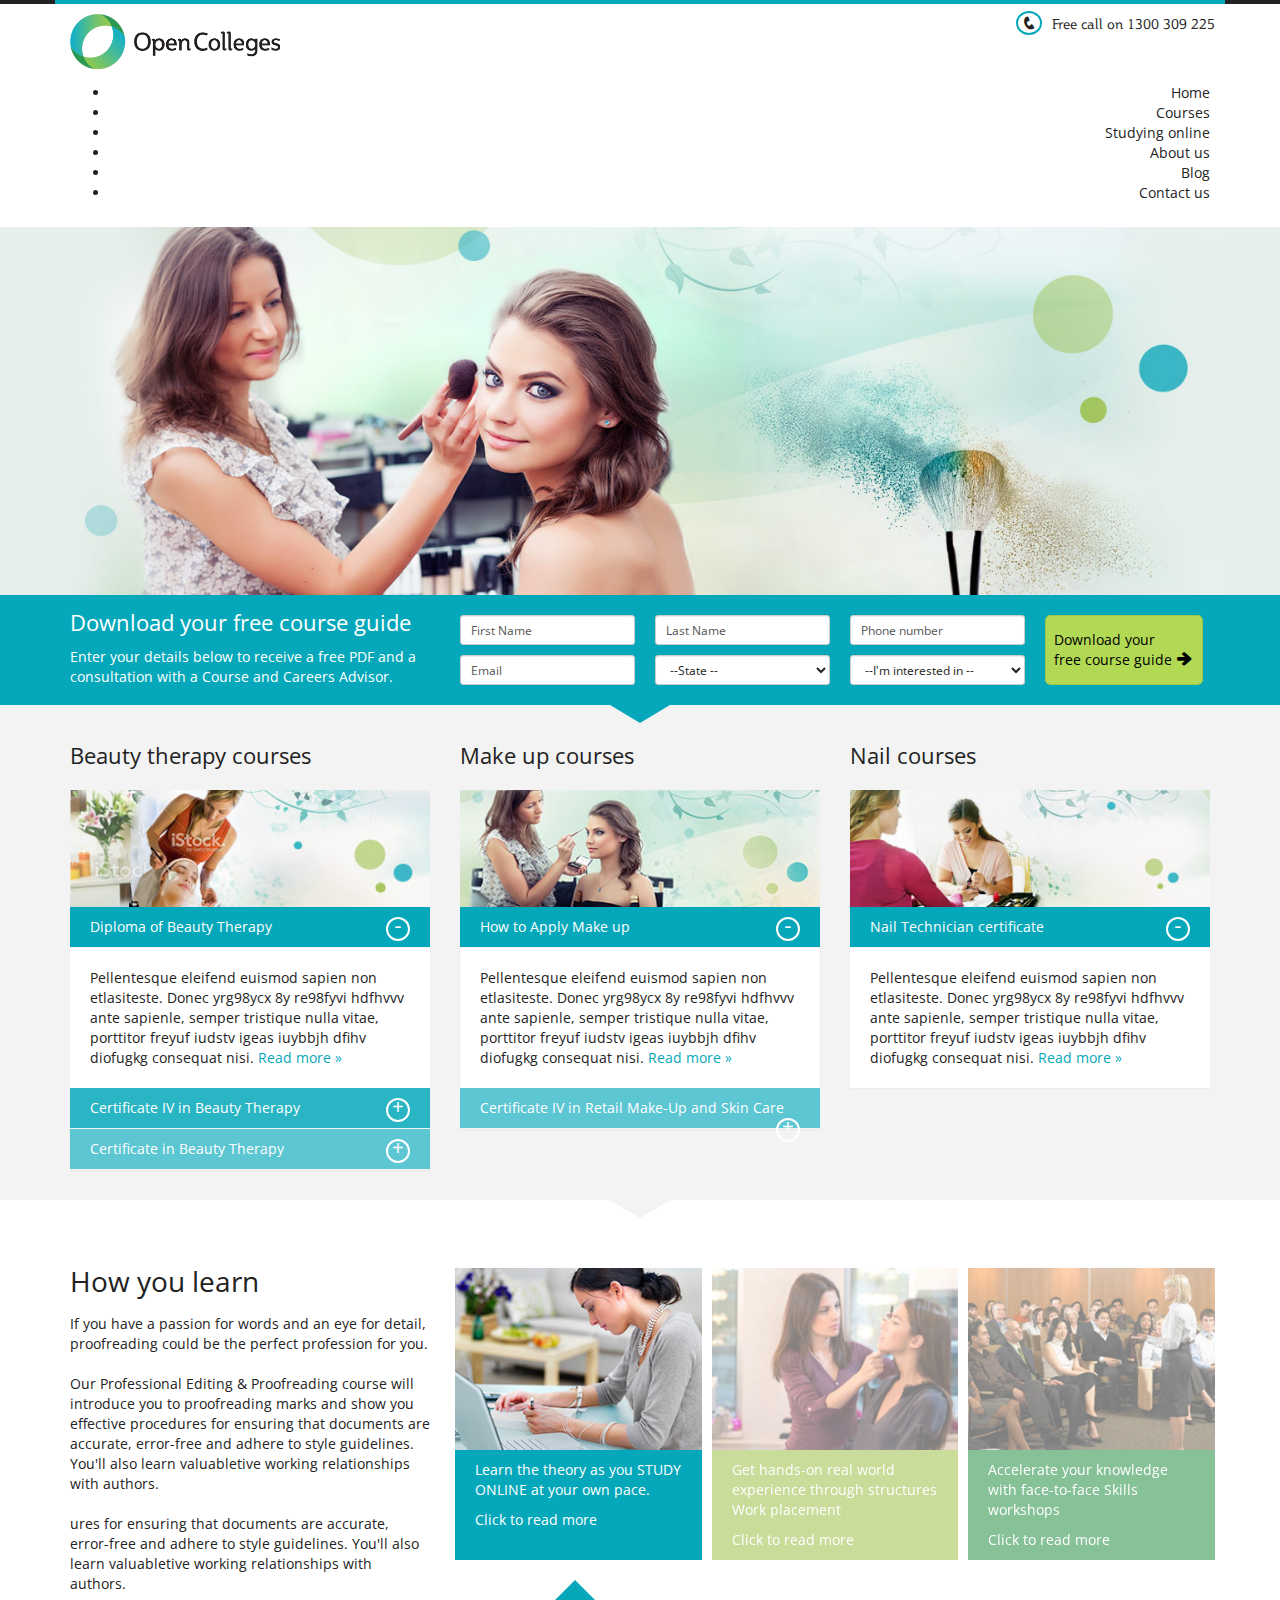
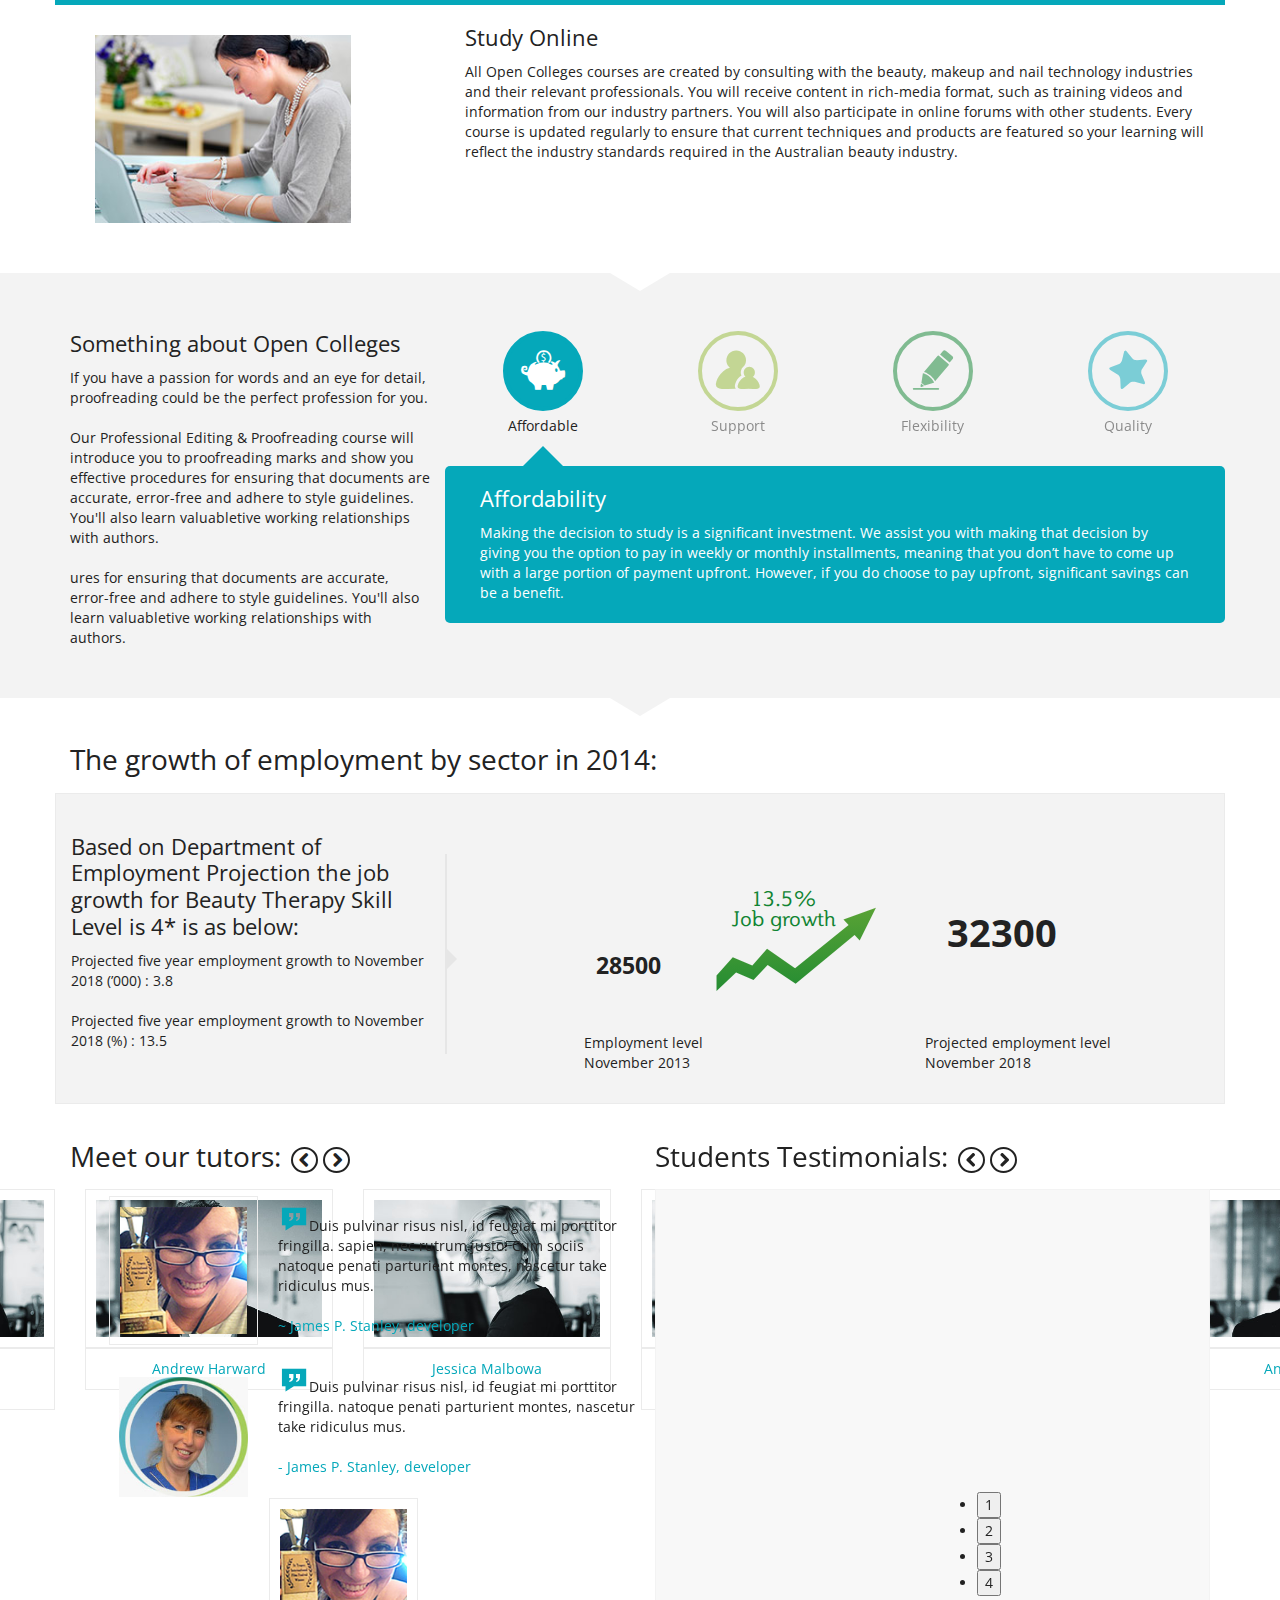
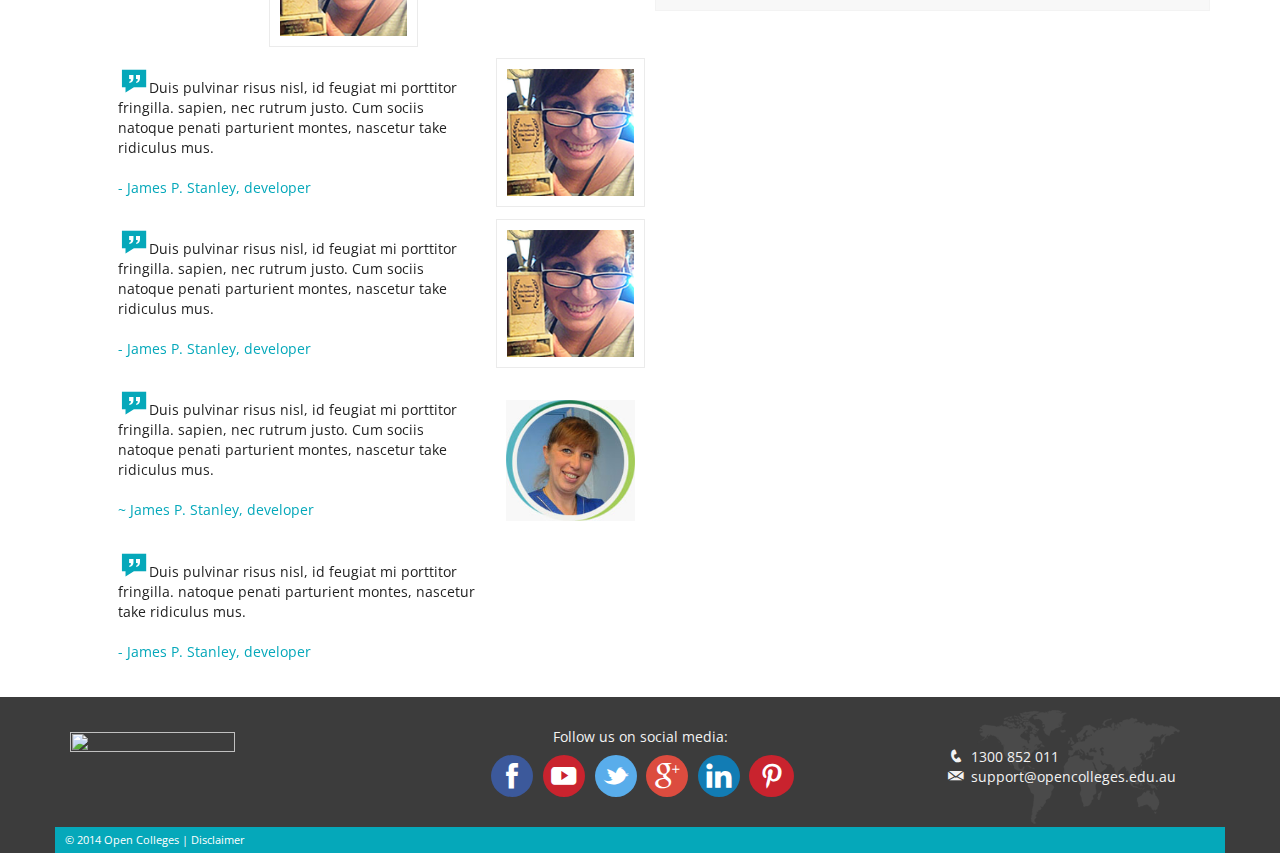
==== commit 33891962: "padding- fixed" ====
--- a/index.html
+++ b/index.html
@@ -167,11 +167,13 @@
         <!-- /Pinbar Mobile -->
         <!-- /Form -->
     </div>
-     <div class="row hidden-xs">
+    <!-- Triangle blue -->
+     <div class="row hidden-xs grayL-bg">
                         <div class="main-triangle-down border-blue-top center-block"></div>
                 </div>
+    <!-- /Triangle blue -->
     <!-- Course Area -->
-    <div class="grayL-bg pt-pb-30">
+    <div class="grayL-bg pt-20 pb-30">
         <div class="container">
             <div class="row">
                 <!-- Beauty Therapy Courses -->
@@ -275,9 +277,11 @@
             </div>
         </div>
     </div>
+    <!-- Triangle gray -->
     <div class="row hidden-xs">
-                        <div class="main-triangle-down border-blue center-block"></div>
-                </div>
+                        <div class="main-triangle-down border-gray-top center-block"></div>
+                </div>
+    <!-- /Triangle gray -->
     <!-- /Course Area -->
     <!-- How you learn -->
     <div class="container">
@@ -373,9 +377,9 @@
                 <div id="learn1" class="tab-pane active fade in">
                     <div class="col-lg-4 col-md-4 hidden-sm hidden-xs pt-20 pb-20"> <img src="images/StudyOnline-img.jpg" width="276" alt="" class="learningProsess-img " /> </div>
                     <div class="col-lg-8 col-md-8">
-                        <div class="row pr-20 pl-20 pt-20">
-                            <h2> Study Online</h2>
-                            <h4 class="pt-10 pb-20"> All Open Colleges courses are created by consulting with the beauty, makeup and nail technology industries and their relevant professionals. You will receive content in rich-media format, such as training videos and information from our industry partners. You will also participate in online forums with other students. Every course is updated regularly to ensure that current techniques and products are featured so your learning will reflect the industry standards required in the Australian beauty industry.</h4>
+                        <div class="row pr-pl-20 pt-20">
+                            <h2 class="pb-10"> Study Online</h2>
+                            <h4> All Open Colleges courses are created by consulting with the beauty, makeup and nail technology industries and their relevant professionals. You will receive content in rich-media format, such as training videos and information from our industry partners. You will also participate in online forums with other students. Every course is updated regularly to ensure that current techniques and products are featured so your learning will reflect the industry standards required in the Australian beauty industry.</h4>
                         </div>
                     </div>
                 </div>
@@ -384,9 +388,9 @@
                 <div id="learn2" class="tab-pane fade">
                     <div class="col-lg-4 col-md-4 hidden-sm hidden-xs pt-20"> <img src="images/StudyOnline-img.jpg" width="276" alt="" class="learningProsess-img" /> </div>
                     <div class="col-lg-8 col-md-8">
-                        <div class="row pr-20 pl-20 pt-20">
-                            <h1> Study Online</h1>
-                            <h4 class="pt-20">All Open Colleges courses are created by consulting with the beauty, makeup and nail technology industries and their relevant professionals. You will receive content in rich-media format, such as training videos and information from our industry partners. You will also participate in online forums with other students. Every course is updated regularly to ensure that current techniques and products are featured so your learning will reflect the industry standards required in the Australian beauty industry.</h4>
+                        <div class="row pr-pl-20 pt-20">
+                            <h2 class="pb-10"> Study Online</h2>
+                            <h4> All Open Colleges courses are created by consulting with the beauty, makeup and nail technology industries and their relevant professionals. You will receive content in rich-media format, such as training videos and information from our industry partners. You will also participate in online forums with other students. Every course is updated regularly to ensure that current techniques and products are featured so your learning will reflect the industry standards required in the Australian beauty industry.</h4>
                         </div>
                     </div>
                 </div>
@@ -395,9 +399,9 @@
                 <div id="learn3" class="tab-pane fade">
                     <div class="col-lg-4 col-md-4 hidden-sm hidden-xs pt-20 pb-10"><img src="images/StudyOnline-img.jpg" width="276" alt="" class="learningProsess-img" /></div>
                     <div class="col-lg-8 col-md-8">
-                        <div class="row pr-20 pl-20 pt-20">
-                            <h1> Study Online</h1>
-                            <h4 class="pt-20">All Open Colleges courses are created by consulting with the beauty, makeup and nail technology industries and their relevant professionals. You will receive content in rich-media format, such as training videos and information from our industry partners. You will also participate in online forums with other students. Every course is updated regularly to ensure that current techniques and products are featured so your learning will reflect the industry standards required in the Australian beauty industry.</h4>
+                        <div class="row pr-pl-20 pt-20">
+                            <h2 class="pb-10"> Study Online</h2>
+                            <h4> All Open Colleges courses are created by consulting with the beauty, makeup and nail technology industries and their relevant professionals. You will receive content in rich-media format, such as training videos and information from our industry partners. You will also participate in online forums with other students. Every course is updated regularly to ensure that current techniques and products are featured so your learning will reflect the industry standards required in the Australian beauty industry.</h4>
                         </div>
                     </div>
                 </div>
@@ -405,11 +409,16 @@
             </div>
         </div>
     </div>
+    <!-- Triangle white -->
+     <div class="row hidden-xs grayL-bg">
+                        <div class="main-triangle-down border-white-top center-block"></div>
+                </div>
+    <!-- /Triangle white -->
     <!-- /How you learn -->
     <!-- About Open Colleges -->
     <div class="pb-20 white-bg-mobile">
         <div class="container">
-            <div class="row pt-pb-30 pb-mobile-0">
+            <div class="row pt-20 pb-30 pb-mobile-0">
                 <div class="col-lg-4 col-md-12 col-sm-12 col-xs-12 mb-mobile-20">
                     <h2 class="aboutUs-mobile-header pt-20 pb-10">Something about Open Colleges</h2>
                     <h4 class="aboutUs-mobile-body">
@@ -492,10 +501,15 @@
             </div>
         </div>
     </div>
+    <!-- Triangle gray -->
+    <div class="row hidden-xs">
+                        <div class="main-triangle-down border-gray-top center-block"></div>
+                </div>
+    <!-- /Triangle gray -->
     <!-- /About Open Colleges -->
     <!-- Job growth -->
     <div class="container hidden-xs">
-        <h1 class="pt-20 pb-10">The growth of employment by sector in 2014:</h1>
+        <h1 class="pt-10">The growth of employment by sector in 2014:</h1>
         <div class="row grayL-bg border-gray-1 mt-20 pt-pb-20">
             <div class="col-lg-4 col-md-12 hidden-sm">
                 <h2 class=" pt-20 pb-10"> Based on Department of Employment Projection the job growth for Beauty Therapy Skill Level is 4* is as below: </h2>
@@ -557,7 +571,7 @@
                                 <h3 class="modal-title" id="myModalLabel">Andrew Harward</h3>
                             </div>
                             <div class="modal-body">
-                                <img src="images/Andrew.jpg" alt="" />
+                                <img src="images/Andrew-inColor.jpg" alt="" class="img-tutor" />
                                 <h4>This trainer and assessor hold a Diploma of Beauty Therapy and Aromatherapy, a Certificate IV in Training and Assessment and also has 25 years of experience in the skin, body care and spa industries. Jeanne has owned her own beauty clinic and carried out internationally-certified college training and assessments in beauty therapy, aromatherapy and spa. She has done extensive international business coaching and practical product training for spa and beauty therapists.  Jeanne is also a beauty column writer and international spa conference guest speaker who is passionate about the beauty industry and loves to share her knowledge to inspire new therapists.</h4>
                             </div>
                         </div>
--- a/CSS/main.css
+++ b/CSS/main.css
@@ -337,6 +337,12 @@
   font-size: 1.4em;
   font-family: "Courier New", Courier, monospace;
 }
+.icon-arrowInCircle:after {
+  content: '\e61c';
+}
+.icon-arrowInCircle {
+  font-size: 1.4em;
+}
 .icon-plus:after {
   content: "+";
 }
@@ -612,6 +618,9 @@
 .pb-20 {
   padding-bottom: 20px;
 }
+.pb-30 {
+  padding-bottom: 30px;
+}
 .pt-pb-10-pr-pl-5 {
   padding-top: 10px;
   padding-bottom: 10px;
@@ -742,11 +751,11 @@
   display: block;
 }
 .main-triangle-down {
-  border-top: 20px solid;
+  border-top: 18px solid;
   width: 0px;
   height: 0px;
-  border-right: 20px solid transparent;
-  border-left: 20px solid transparent;
+  border-right: 30px solid transparent;
+  border-left: 30px solid transparent;
   display: block;
 }
 .border-blue-top {
@@ -754,6 +763,9 @@
 }
 .border-gray-top {
   border-top-color: #f3f3f3;
+}
+.border-white-top {
+  border-top-color: #ffffff;
 }
 .border-blue {
   border-bottom-color: #05a8ba;
@@ -1101,6 +1113,11 @@
 }
 .ui-dialog-content {
   background-color: white;
+}
+.img-tutor {
+  text-align: center;
+  width: 400px;
+  height: auto;
 }
 /******************************* 
 **** Testimonials 
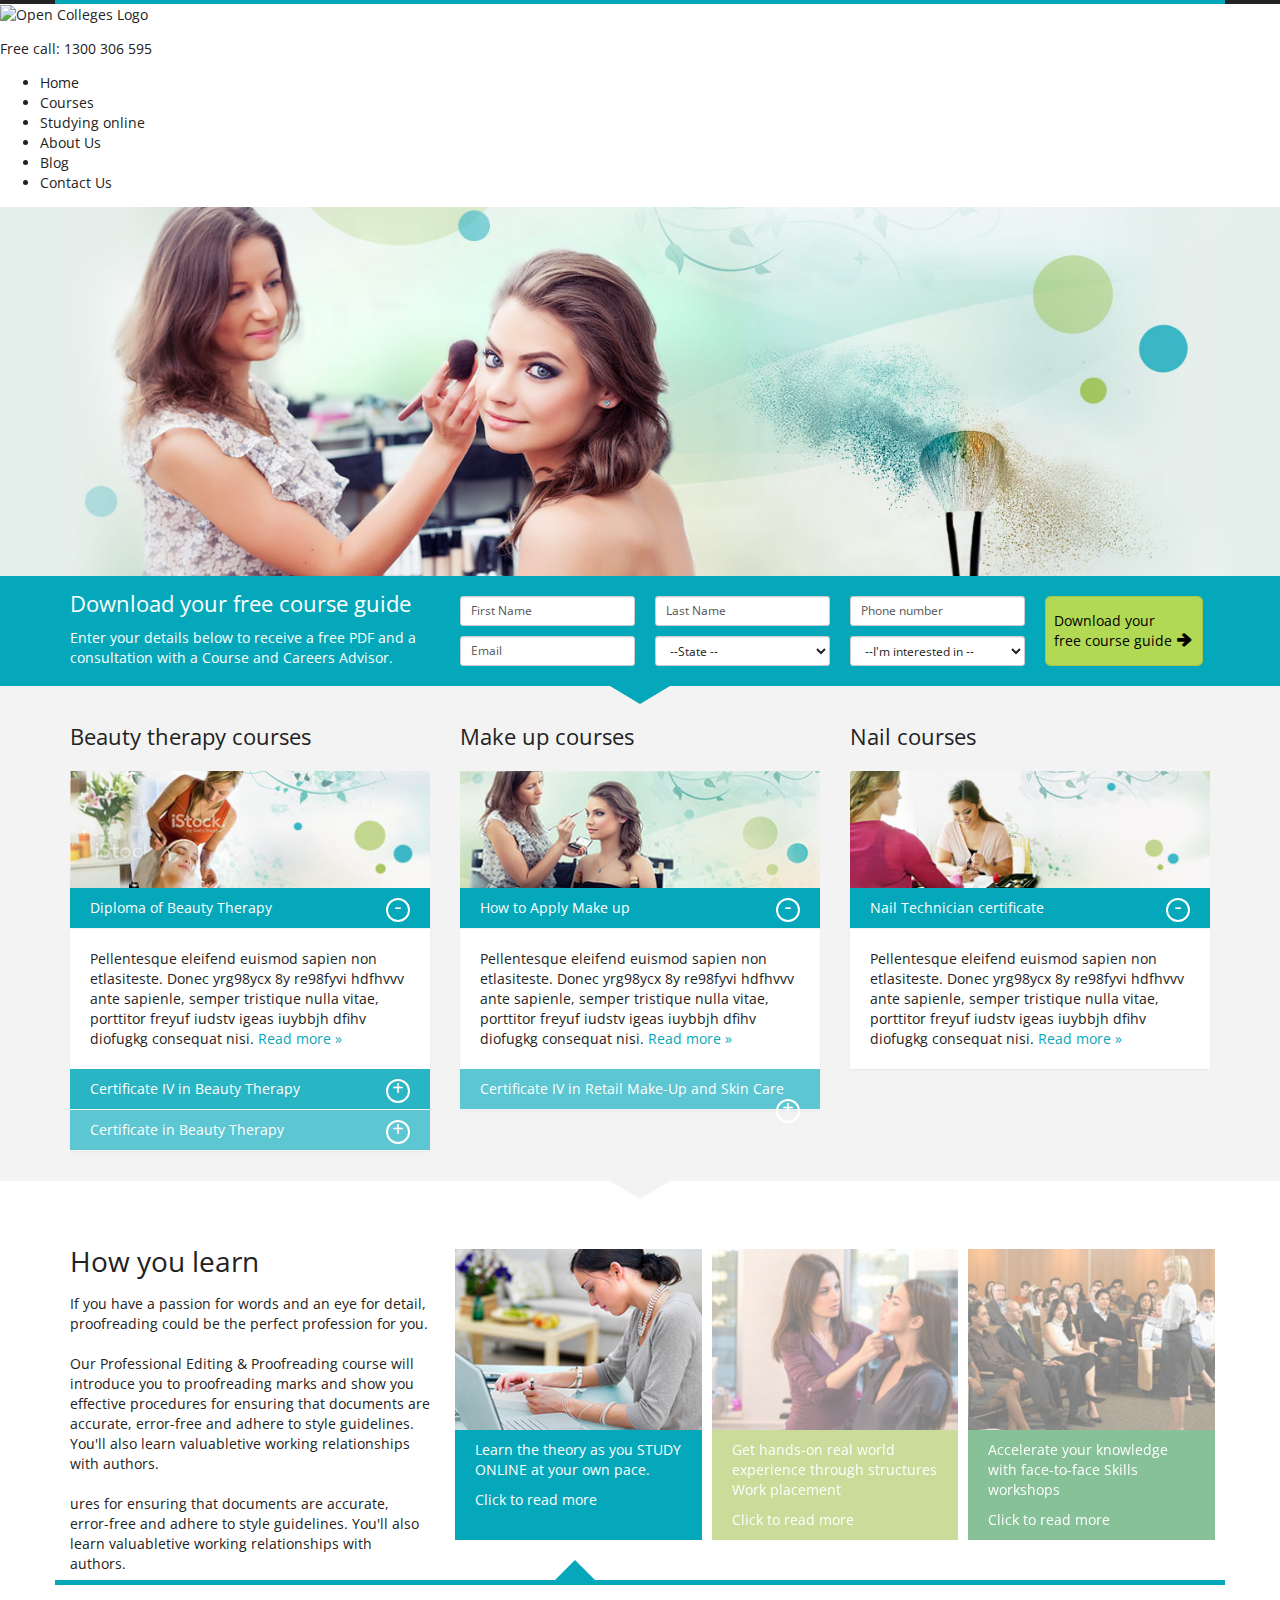
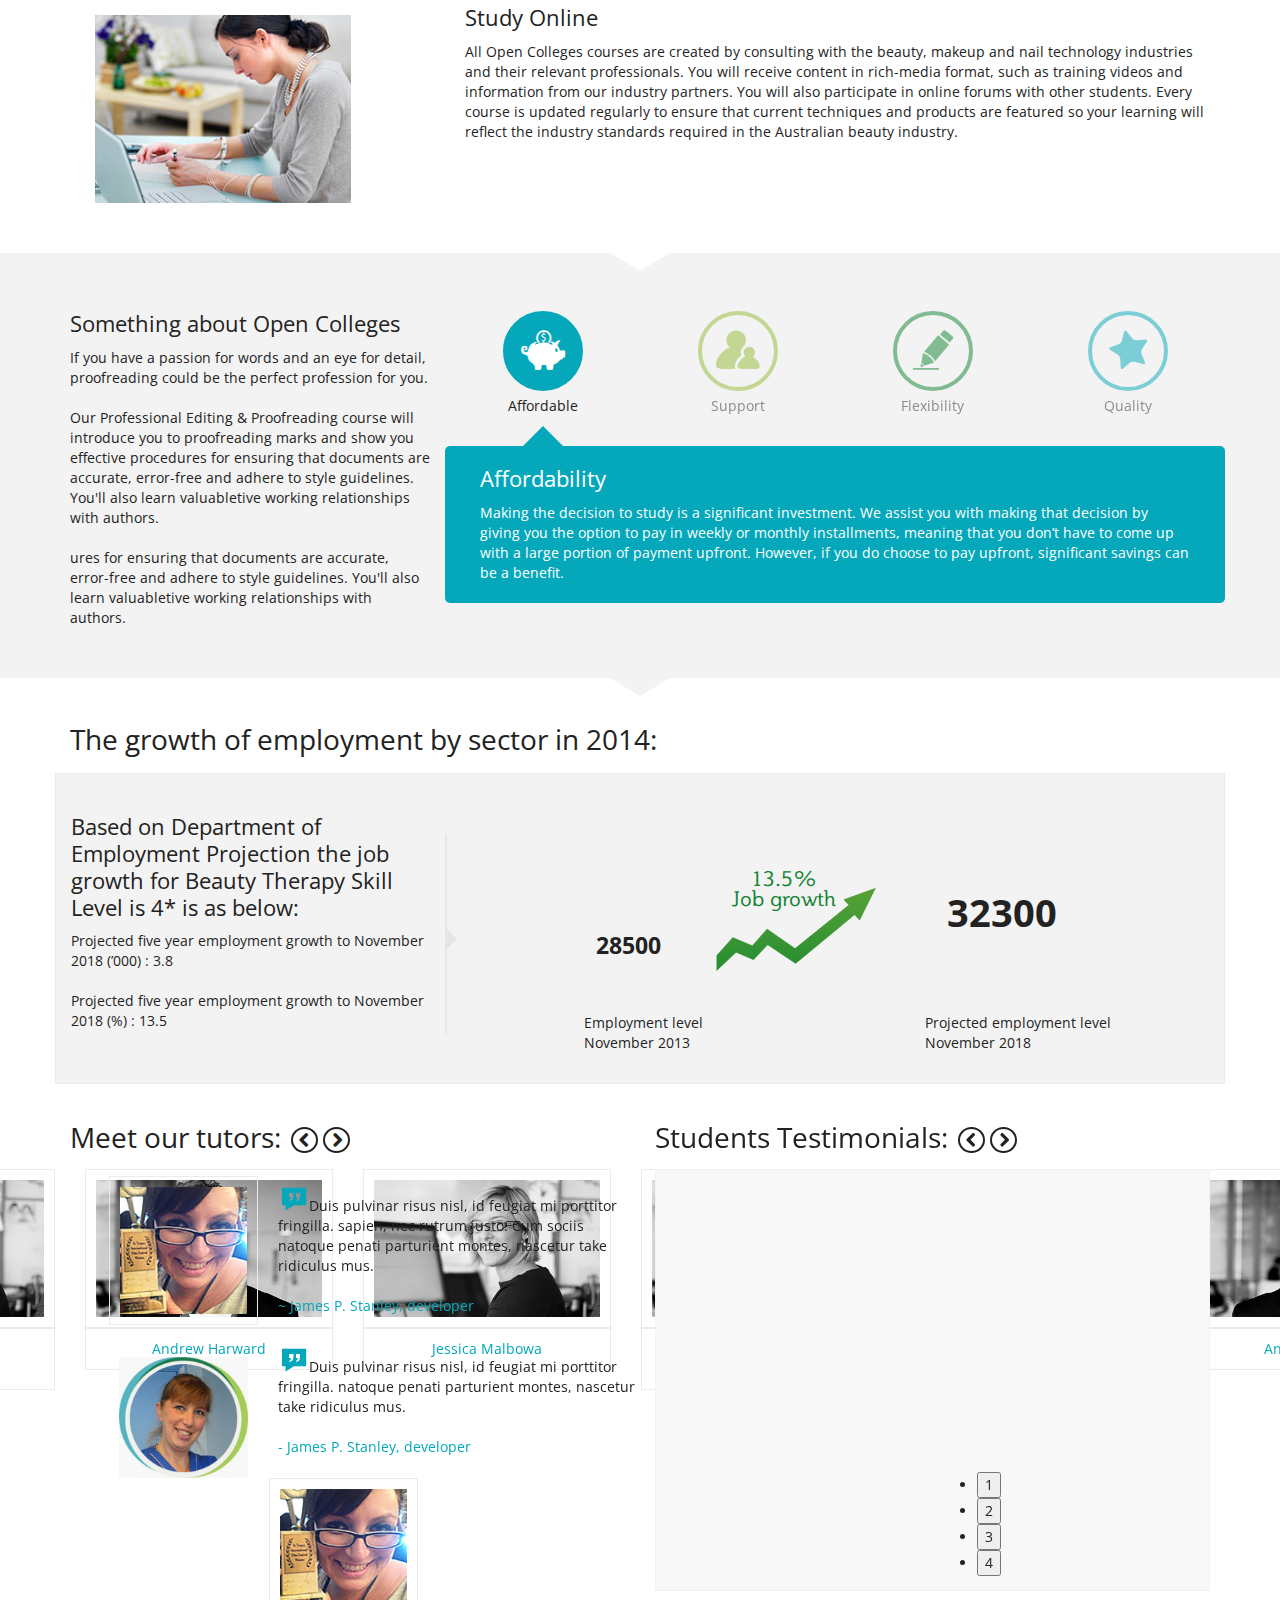
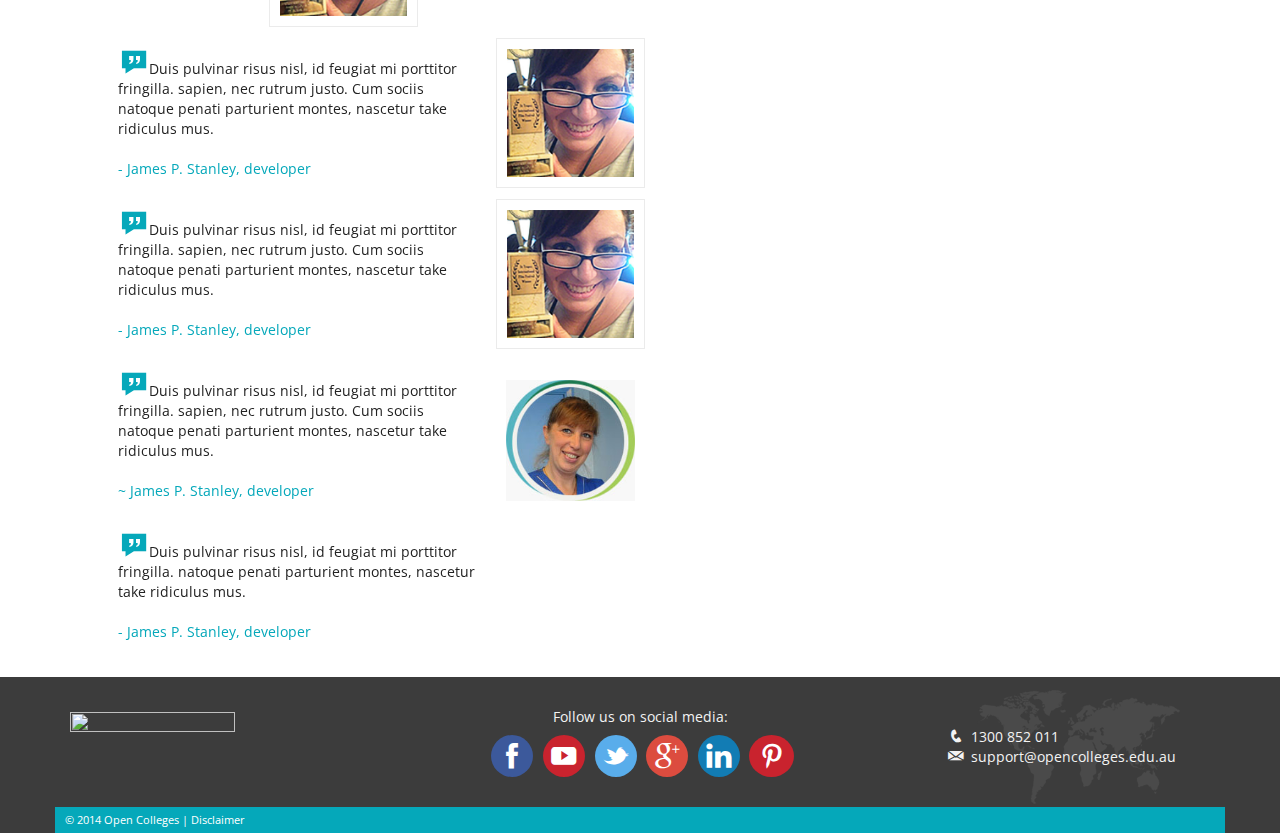
==== commit 7d96ee76: "multiplle fixed" ====
--- a/index.html
+++ b/index.html
@@ -33,35 +33,27 @@
     <div class="topBorder">
         <div class="container blueBorder"> </div>
     </div>
-    <header class="shadow">
-        <div class="container">
-            <div class="row pt-10">
-                <div class="col-lg-4 col-md-4 col-sm-6 col-xs-7"> <a href="#"><img src="images/OC-logo.png" alt="" class="logo"></a> </div>
-                <div id="burgerWrapper" class="visible-xs-block visible-sm-block pull-right"> <span id="burger" class="icon icon-burger"> </span></div>
-                <div class="pull-right">
-                    <a class="hidden-sm hidden-xs" href="tel://1300309225" title="Freecall us on 1300309225">
-                        <span class="icon icon-phone icon-phone-circle"></span>
-                        <h4 class="plume pr-pl-10 pull-right"> Free call on 1300 309 225</h4>
-                    </a>
-                </div>
-            </div>
-            <div class="row">
-                <nav class="stickRight col-xs-12 pb-10">
-                    <ul class="main-menu-list">
-                        <li><a href="index.html">Home</a></li>
-                        <li><a href="courseArea.html">Courses</a></li>
-                        <li><a href="studyingOnline.html">Studying online</a></li>
-                        <li><a href="aboutUs.html">About us</a></li>
-                        <li><a href="#">Blog</a></li>
-                        <li><a href="contactUs.html">Contact us</a></li>
-                    </ul>
-                </nav>
-            </div>
-        </div>
+    <header>
+        <a href="/"><img class="logo" src="http://oca3-prod.s3.amazonaws.com/logo.svg" alt="Open Colleges Logo"></a>
+        <div class="tagline">
+            <p class="phone">Free call: <a href="tel://1300306595" class="dynamic-phone">1300 306 595</a></p>
+        </div>
+        <ul class="main-nav hidden-sm hidden-xs"><li class=" first"><a href="index.html">Home</a></li><li class=""><a href="courseArea.html">Courses</a></li><li class=""><a href="studyingOnline.html">Studying online</a></li><li class=""><a href="aboutUs.html">About Us</a></li><li class=""><a href="#">Blog</a></li><li class=" last"><a href="contactUs.html">Contact Us</a></li></ul>
+        <div id="burgerWrapper" class="visible-xs-block visible-sm-block pull-right"> <span id="burger" class="icon icon-burger"> </span></div>
     </header>
+    <nav class="main-menu visible-sm visible-xs">
+        <ul>
+            <li class=" first"><a href="index.html">Home</a></li>
+            <li class=""><a href="courseArea.html">Courses</a></li>
+            <li class=""><a href="studyingOnline.html">Studying online</a></li>
+            <li class=""><a href="aboutUs.html">About Us</a></li>
+            <li class=""><a href="#">Blog</a></li>
+            <li class=" last"><a href="contactUs.html">Contact Us</a></li>
+        </ul>
+    </nav>
     <!-- /Header -->
     <!-- Hero img -->
-    <div class="homepageHero-bg">
+    <div class="homepageHero-bg page-header">
         <div class="container">
             <div class="row home-heroImg "> <img src="images/Beauty-Homepage-Header.jpg" width="1408" height="443" alt="" class="img-responsive" /> </div>
         </div>
@@ -133,7 +125,7 @@
                                     </div>
                                 </div>
                                 <div class="col-lg-3 col-md-4 pt-10">
-                                <button type="button" class="button-submit pt-pb-14">
+                                    <button type="button" class="button-submit pt-pb-14">
                                         Download your <br>
                                         free course guide <span class="icon icon-arrow"> </span>
                                     </button>
@@ -168,9 +160,9 @@
         <!-- /Form -->
     </div>
     <!-- Triangle blue -->
-     <div class="row hidden-xs grayL-bg">
-                        <div class="main-triangle-down border-blue-top center-block"></div>
-                </div>
+    <div class="row hidden-xs grayL-bg">
+        <div class="main-triangle-down border-blue-top center-block"></div>
+    </div>
     <!-- /Triangle blue -->
     <!-- Course Area -->
     <div class="grayL-bg pt-20 pb-30">
@@ -196,7 +188,7 @@
                             </div>
                         </div>
                         <div class="panel panel-default white-bg">
-                            <div class="panel-heading"> 
+                            <div class="panel-heading">
                                 <a data-toggle="collapse" data-parent="#BeautyTherapy" href="#CertificateIVinBeautyTherapy">
                                     <h4 class="panel-title border-grayL-1 lighten-blue-1 pr-pl-20 pt-pb-10">Certificate IV in Beauty Therapy<span class="icon icon-accordion-circle icon-plus pull-right"></span> </h4>
                                 </a>
@@ -279,8 +271,8 @@
     </div>
     <!-- Triangle gray -->
     <div class="row hidden-xs">
-                        <div class="main-triangle-down border-gray-top center-block"></div>
-                </div>
+        <div class="main-triangle-down border-gray-top center-block"></div>
+    </div>
     <!-- /Triangle gray -->
     <!-- /Course Area -->
     <!-- How you learn -->
@@ -410,9 +402,9 @@
         </div>
     </div>
     <!-- Triangle white -->
-     <div class="row hidden-xs grayL-bg">
-                        <div class="main-triangle-down border-white-top center-block"></div>
-                </div>
+    <div class="row hidden-xs grayL-bg">
+        <div class="main-triangle-down border-white-top center-block"></div>
+    </div>
     <!-- /Triangle white -->
     <!-- /How you learn -->
     <!-- About Open Colleges -->
@@ -440,27 +432,27 @@
                             </div>
                             <!-- /Affordability -->
                         </a> <a href="#benefits_support" data-color="greenL" class="col-lg-3 col-md-3 col-sm-3 col-xs-3 opacity-half">
-    <!-- Support -->
-    <span class="icon icon-support icon-benefits-circle-greenL center-block"></span>
-    <div class="text-center pt-5">
-        <h4>Support</h4>
-    </div>
-    <!-- /Support -->
-</a> <a href="#benefits_flexibility" data-color="greenD" class="col-lg-3 col-md-3 col-sm-3 col-xs-3 opacity-half">
-    <!-- Flexibility -->
-    <span class="icon icon-study icon-benefits-circle-greenD center-block"></span>
-    <div class="text-center pt-5">
-        <h4>Flexibility</h4>
-    </div>
-    <!-- /Flexibility -->
-</a> <a href="#benefits_quality" data-color="blue" class="col-lg-3 col-md-3 col-sm-3 col-xs-3 opacity-half">
-    <!-- Quality -->
-    <span class="icon icon-quality icon-benefits-circle-blue center-block"></span>
-    <div class="text-center pt-5">
-        <h4>Quality</h4>
-    </div>
-    <!-- /Quality -->
-</a>
+                            <!-- Support -->
+                            <span class="icon icon-support icon-benefits-circle-greenL center-block"></span>
+                            <div class="text-center pt-5">
+                                <h4>Support</h4>
+                            </div>
+                            <!-- /Support -->
+                        </a> <a href="#benefits_flexibility" data-color="greenD" class="col-lg-3 col-md-3 col-sm-3 col-xs-3 opacity-half">
+                            <!-- Flexibility -->
+                            <span class="icon icon-study icon-benefits-circle-greenD center-block"></span>
+                            <div class="text-center pt-5">
+                                <h4>Flexibility</h4>
+                            </div>
+                            <!-- /Flexibility -->
+                        </a> <a href="#benefits_quality" data-color="blue" class="col-lg-3 col-md-3 col-sm-3 col-xs-3 opacity-half">
+                            <!-- Quality -->
+                            <span class="icon icon-quality icon-benefits-circle-blue center-block"></span>
+                            <div class="text-center pt-5">
+                                <h4>Quality</h4>
+                            </div>
+                            <!-- /Quality -->
+                        </a>
                     </div>
                     <div class="row">
                         <div id="benefitArrow" class="col-lg-3 col-md-3 col-sm-3 col-xs-3">
@@ -503,8 +495,8 @@
     </div>
     <!-- Triangle gray -->
     <div class="row hidden-xs">
-                        <div class="main-triangle-down border-gray-top center-block"></div>
-                </div>
+        <div class="main-triangle-down border-gray-top center-block"></div>
+    </div>
     <!-- /Triangle gray -->
     <!-- /About Open Colleges -->
     <!-- Job growth -->
@@ -583,7 +575,7 @@
                 <div class="tutor-box">
                     <!-- Tutor 1 -->
                     <div class="col-lg-6 col-md-6 col-sm-6">
-                        <div class="pt-pb-10 pr-pl-10 border-gray-1" data-toggle="modal" data-target="#dialog"><img src="images/Andrew.jpg" alt="" class="img-responsive" /></div>
+                        <div class="pt-pb-10 pr-pl-10 border-gray-1" data-toggle="modal" data-target="#dialog"><img src="images/Andrew-inColor.jpg" alt="" class="img-responsive" /></div>
                         <div class="border-gray-1 text-center pt-10 pb-10">
                             <h4 class="text-blue">Andrew Harward</h4>
                         </div>
@@ -591,7 +583,7 @@
                     <!-- /Tutor 1 -->
                     <!-- Tutor 2 -->
                     <div class="col-lg-6 col-md-6 col-sm-6">
-                        <div class="pt-pb-10 pr-pl-10 border-gray-1" data-toggle="modal" data-target="#dialog"><img src="images/Jessica.jpg" alt="" class="img-responsive" /></div>
+                        <div class="pt-pb-10 pr-pl-10 border-gray-1" data-toggle="modal" data-target="#dialog"><img src="images/Jessica-inColor.jpg" alt="" class="img-responsive" /></div>
                         <div class="border-gray-1 text-center pt-10 pb-10">
                             <h4 class="text-blue">Jessica Malbowa</h4>
                         </div>
@@ -599,7 +591,7 @@
                     <!-- /Tutor 2 -->
                     <!-- Tutor 3 -->
                     <div class="col-lg-6 col-md-6 col-sm-6">
-                        <div class="pt-pb-10 pr-pl-10 border-gray-1" data-toggle="modal" data-target="#dialog"><img src="images/Andrew.jpg" alt="" class="img-responsive" /></div>
+                        <div class="pt-pb-10 pr-pl-10 border-gray-1" data-toggle="modal" data-target="#dialog"><img src="images/Andrew-inColor.jpg" alt="" class="img-responsive" /></div>
                         <div class="border-gray-1 text-center pt-10 pb-10">
                             <h4>Andrew Harward</h4>
                             <h4 class="text-blue">Web, development</h4>
@@ -608,7 +600,7 @@
                     <!-- /Tutor 3 -->
                     <!-- Tutor 4 -->
                     <div class="col-lg-6 col-md-6 col-sm-6">
-                        <div class="pt-pb-10 pr-pl-10 border-gray-1" data-toggle="modal" data-target="#dialog"><img src="images/Jessica.jpg" alt="" class="img-responsive" /></div>
+                        <div class="pt-pb-10 pr-pl-10 border-gray-1" data-toggle="modal" data-target="#dialog"><img src="images/Jessica-inColor.jpg" alt="" class="img-responsive" /></div>
                         <div class="border-gray-1 text-center pt-10 pb-10">
                             <h4>Jessica Malbowa</h4>
                             <h4 class="text-blue">Web, development</h4>
@@ -717,16 +709,14 @@
                 <!-- /OC logo -->
                 <!-- Social media -->
                 <div class="col-lg-offset-1 col-lg-6 col-md-6 col-sm-9 col-xs-12 pt-20">
-                    <div class="row">
-                        <h4 class="col-lg-12 col-md-12 hidden-sm hidden-xs text-center mb-15">Follow us on social media:</h4>
-                        <div class="col-lg12 col-md-12 col-sm-12 col-xs-12 icon-socialMedia text-center">
-                            <span class="icon icon-facebook"></span>
-                            <span class="icon icon-youTube"></span>
-                            <span class="icon icon-twitter"></span>
-                            <span class="icon icon-google"></span>
-                            <span class="icon icon-linkedIn"></span>
-                            <span class="icon icon-pinterest"></span>
-                        </div>
+                    <h4 class="hidden-sm hidden-xs text-center mb-15">Follow us on social media:</h4>
+                    <div class="icon-socialMedia text-center">
+                        <span class="icon icon-facebook"></span>
+                        <span class="icon icon-youTube"></span>
+                        <span class="icon icon-twitter"></span>
+                        <span class="icon icon-google"></span>
+                        <span class="icon icon-linkedIn"></span>
+                        <span class="icon icon-pinterest"></span>
                     </div>
                 </div>
                 <!-- /Social media -->
--- a/CSS/main.css
+++ b/CSS/main.css
@@ -1,1352 +1 @@
-@import url(http://fonts.googleapis.com/css?family=Open+Sans:400,700);
-/*
-Theme Name: Open Colleges Beauty microsite 2014
-Author: The Open Colleges Dev Team
-Author URI: http://opencolleges.edu.au
-Description: The 2014 Django theme for Open College's Beauty microsite
-*/
-/*
- * Author: Farnoosh Moghadam
- *
- * Based on HTML5 Boilerplate v4.3.0
- */
-/* ==========================================================================
-   LESS Vars - setup
-   ========================================================================== */
-/* ==========================================================================
-   Colors
-   ========================================================================== */
-/* ==========================================================================
-   Classes
-   ========================================================================== */
-.lighten-blue-1 {
-  background-color: #2ab5c4;
-}
-.lighten-blue-2 {
-  background-color: #5cc6d2;
-}
-.lighten-blue-3 {
-  background-color: #13e2f9;
-}
-.lighten-blue-1,
-.lighten-blue-2,
-.lighten-blue-3 {
-  color: #ffffff;
-}
-/* ==========================================================================
-   Tags
-   ========================================================================== */
-html,
-body {
-  height: 100%;
-  min-height: 100%;
-}
-body {
-  font-family: 'Open Sans', sans-serif !important;
-  color: #808080;
-  font-size: 0.8em;
-  line-height: 1.3em;
-}
-h1,
-h2,
-h3,
-h4 {
-  font-weight: normal;
-  margin: 0;
-}
-h1 {
-  font-size: 1.8em;
-  line-height: 1em;
-}
-h2 {
-  font-weight: normal;
-  font-size: 1.6em;
-  line-height: 1.2em;
-}
-h3 {
-  font-weight: normal;
-  font-size: 1.2em;
-}
-h4 {
-  font-weight: normal;
-  font-size: 14px;
-}
-h5 {
-  font-weight: normal;
-  font-size: 0.8em;
-  margin: 0px;
-}
-.text-blue {
-  color: #05a8ba;
-}
-.text-white {
-  color: #ffffff;
-}
-a:-webkit-any-link {
-  text-decoration: none !important;
-}
-.text-center {
-  text-align: center;
-}
-/* ==========================================================================
-   Fonts
-   ========================================================================== */
-@font-face {
-  font-family: 'Plume-font';
-  src: url(../fonts/Plume_Std_Rg.ttf);
-}
-@font-face {
-  font-family: 'beauty-font';
-  src: url(../fonts/Beauty-font.ttf);
-  font-weight: normal;
-  font-style: normal;
-}
-.plume {
-  font-family: 'Plume-font';
-}
-.icon {
-  font-family: beauty-font;
-  speak: none;
-  font-style: normal;
-  font-weight: normal;
-  font-variant: normal;
-  text-transform: none;
-  line-height: 1;
-  /* Enable Ligatures ================ */
-  -webkit-font-feature-settings: "liga";
-  -moz-font-feature-settings: "liga=1";
-  -moz-font-feature-settings: "liga";
-  -ms-font-feature-settings: "liga" 1;
-  -o-font-feature-settings: "liga";
-  font-feature-settings: "liga";
-  /* Better Font Rendering =========== */
-  -webkit-font-smoothing: antialiased;
-  -moz-osx-font-smoothing: grayscale;
-}
-.icon-arrow-down:before {
-  content: '\e615';
-}
-.icon-arrow-up:before {
-  content: '\e617';
-}
-.icon-arrow-left:before {
-  content: '\e600';
-}
-.icon-arrow-right:before {
-  content: '\e601';
-}
-.icon-arrow-circle {
-  border-radius: 50%;
-  border: 2px solid #222222;
-  text-align: center;
-  width: 30px;
-  height: 30px;
-}
-.icon-arrow-header-circle {
-  border-radius: 50%;
-  -webkit-box-shadow: 0 1px 2px 0 rgba(0, 0, 0, 0.25);
-  -moz-box-shadow: 0 1px 2px 0 rgba(0, 0, 0, 0.25);
-  box-shadow: 0 1px 2px 0 rgba(0, 0, 0, 0.25);
-  text-align: center;
-  background: #05a8ba;
-  color: #ffffff;
-  padding-top: 10px;
-  width: 30px;
-  height: 30px;
-}
-.icon-arrowRight-circle {
-  border-radius: 50%;
-  border: 2px solid #222222;
-  text-align: center;
-  width: 30px;
-  height: 30px;
-  padding: 4px 6px 4px 8px;
-}
-.icon-arrowLeft-circle {
-  border-radius: 50%;
-  border: 2px solid #222222;
-  text-align: center;
-  width: 30px;
-  height: 30px;
-  padding: 4px 8px 4px 6px;
-}
-.icon-arrow:before {
-  content: '\e602';
-}
-.icon-burger:before {
-  content: '\e608';
-}
-.icon-phone:before {
-  content: '\e609';
-}
-.icon-leaf:before {
-  content: '\e605';
-}
-.icon-quality:before {
-  content: '\e60c';
-}
-.icon-affordability:before {
-  content: '\e60a';
-}
-.icon-study:before {
-  content: '\e60e';
-}
-.icon-support:before {
-  content: '\e60f';
-}
-.icon-quote:before {
-  content: '\e60d';
-}
-.icon-mail:before {
-  content: '\e607';
-}
-.icon-JobGrowth-arrow:before {
-  content: '\e613';
-}
-.icon-facebook:before {
-  content: '\e603';
-}
-.icon-twitter:before {
-  content: '\e610';
-}
-.icon-google:before {
-  content: '\e604';
-}
-.icon-linkedIn:before {
-  content: '\e606';
-}
-.icon-pinterest:before {
-  content: '\e60b';
-}
-.icon-youTube:before {
-  content: '\e611';
-}
-.icon-tick:before {
-  content: '\e616';
-}
-.icon-download:before {
-  content: '\e614';
-}
-.icon-address:before {
-  content: '\e61d';
-}
-.icon-overseas:before {
-  content: '\e61f';
-}
-.icon-postbox:before {
-  content: '\e61e';
-}
-.icon-address,
-.icon-overseas,
-.icon-postbox {
-  font-size: 1.9em;
-  color: #05a8ba;
-}
-.icon-socialMedia-circle,
-.icon-course-snapshot-circle {
-  border-radius: 50%;
-  padding: 7px;
-  text-align: center;
-  width: 30px;
-  height: 30px;
-  color: #FFFFFF;
-}
-.icon-socialMedia-circle,
-.icon-course-snapshot-circle {
-  font-size: 2em;
-}
-.icon-course-snapshot-circle {
-  font-size: 1.4em;
-}
-.icon-facebook {
-  border-radius: 50%;
-  padding: 7px;
-  text-align: center;
-  width: 30px;
-  height: 30px;
-  color: #FFFFFF;
-  font-size: 2em;
-  background-color: #3c599b;
-}
-.icon-twitter {
-  border-radius: 50%;
-  padding: 7px;
-  text-align: center;
-  width: 30px;
-  height: 30px;
-  color: #FFFFFF;
-  font-size: 2em;
-  background-color: #59adeb;
-}
-.icon-google {
-  border-radius: 50%;
-  padding: 7px;
-  text-align: center;
-  width: 30px;
-  height: 30px;
-  color: #FFFFFF;
-  font-size: 2em;
-  background-color: #dc4c3f;
-}
-.icon-linkedIn {
-  border-radius: 50%;
-  padding: 7px;
-  text-align: center;
-  width: 30px;
-  height: 30px;
-  color: #FFFFFF;
-  font-size: 2em;
-  background-color: #127cb4;
-}
-.icon-pinterest {
-  border-radius: 50%;
-  padding: 7px;
-  text-align: center;
-  width: 30px;
-  height: 30px;
-  color: #FFFFFF;
-  font-size: 2em;
-  background-color: #c9232e;
-}
-.icon-youTube {
-  border-radius: 50%;
-  padding: 7px;
-  text-align: center;
-  width: 30px;
-  height: 30px;
-  color: #FFFFFF;
-  font-size: 2em;
-  background-color: #c9232e;
-}
-.icon-quote {
-  font-size: 2em;
-}
-.icon-phone-circle {
-  border-radius: 50%;
-  border: 2px solid #05a8ba;
-  padding: 3px;
-  text-align: center;
-}
-.icon-accordion-circle {
-  border-radius: 24px;
-  border: 2px solid #ffffff;
-  text-align: center;
-  vertical-align: middle;
-  width: 24px;
-  height: 24px;
-  font-size: 1.4em;
-  font-family: "Courier New", Courier, monospace;
-}
-.icon-arrowInCircle:after {
-  content: '\e61c';
-}
-.icon-arrowInCircle {
-  font-size: 1.4em;
-}
-.icon-plus:after {
-  content: "+";
-}
-.icon-minus:after {
-  content: "-";
-}
-.icon-star:after {
-  content: '\e619';
-}
-.icon-iPhone:after {
-  content: '\e618';
-}
-.icon-watch:after {
-  content: '\e618';
-}
-.icon-tickSquare:after {
-  content: '\e61a';
-}
-.icon-star,
-.icon-watch,
-.icon-iPhone,
-.icon-tickSquare {
-  border-radius: 50%;
-  padding: 7px;
-  text-align: center;
-  width: 30px;
-  height: 30px;
-  color: #FFFFFF;
-  font-size: 2em;
-  font-size: 1.4em;
-  background-color: #05a8ba;
-  font-size: 1.6em;
-}
-/* ==========================================================================
-   Common
-   ========================================================================== */
-.grayL-bg {
-  background-color: #f3f3f3;
-}
-.grayD-bg {
-  background-color: #222222;
-}
-.white {
-  color: #FFFFFF;
-}
-.white-bg {
-  background-color: #FFFFFF;
-}
-.blue-bg {
-  background-color: #05a8ba;
-  color: #FFFFFF;
-}
-.greenL-bg {
-  background-color: #94bb37;
-  color: #FFFFFF;
-}
-.greenD-bg {
-  background-color: #108432;
-  color: #FFFFFF;
-}
-.blue-bg a,
-.greenL-bg a,
-.greenD-bg a {
-  color: #FFFFFF;
-}
-.blue-bg a:hover,
-.greenL-bg a:hover,
-.greenD-bg a:hover {
-  color: #FFFFFF;
-}
-.blue-bg a:focus,
-.greenL-bg a:focus,
-.greenD-bg a:focus {
-  color: #FFFFFF;
-}
-.homepageHero-bg {
-  background-color: #e5efeb;
-}
-.floatLeft {
-  float: left;
-}
-.floatRight {
-  float: right;
-}
-.logo {
-  max-width: 210px;
-  max-height: 56px;
-}
-.stickRight {
-  float: right;
-  padding-right: 10px;
-  text-align: right;
-}
-.opacity-half {
-  -webkit-opacity: 0.5;
-  -moz-opacity: 0.5;
-  opacity: 0.5;
-}
-/******************************* 
-**** Header
-********************************/
-.border-grayL-1 {
-  border-bottom: 1px solid #f3f3f3;
-}
-.topBorder {
-  background: #222222;
-  height: 4px;
-}
-.blueBorder {
-  background-color: #05a8ba;
-  height: 4px;
-}
-.center-block {
-  display: block;
-  margin-left: auto;
-  margin-right: auto;
-}
-#arrowHeader {
-  width: 100%;
-  top: 35px;
-  cursor: pointer;
-  display: none;
-  position: fixed;
-  z-index: 7;
-}
-#stickyHeader {
-  cursor: pointer;
-}
-/******************************* 
-**** Pinbar Mobile
-********************************/
-.button-pinbarMobile {
-  -webkit-border-radius: 5px;
-  -moz-border-radius: 5px;
-  border-radius: 5px;
-  -moz-background-clip: padding;
-  -webkit-background-clip: padding-box;
-  background-clip: padding-box;
-  -webkit-box-shadow: inset 1px 1px 17px 0 rgba(255, 255, 255, 0.4);
-  -moz-box-shadow: inset 1px 1px 17px 0 rgba(255, 255, 255, 0.4);
-  box-shadow: inset 1px 1px 17px 0 rgba(255, 255, 255, 0.4);
-  background-color: rgba(255, 255, 255, 0.2);
-  font-family: 'Plume-font';
-  height: 55px;
-}
-.button-pinbarMobile .ContentPhone {
-  display: block;
-  margin-left: auto;
-  margin-right: auto;
-  max-width: 100px;
-}
-.button-pinbarMobile .ContentDownload {
-  display: block;
-  margin-left: auto;
-  margin-right: auto;
-  max-width: 200px;
-}
-.icon-pinbarMobile-circle {
-  -webkit-border-radius: 50%;
-  -moz-border-radius: 50%;
-  border-radius: 50%;
-  -moz-background-clip: padding;
-  -webkit-background-clip: padding-box;
-  background-clip: padding-box;
-  border: 2px solid rgba(255, 255, 255, 0.7);
-  background-color: rgba(255, 255, 255, 0.5);
-  background: -webkit-gradient(linear, left top, left bottom, from(rgba(255, 255, 255, 0.5)), to(#ffffff));
-  background: -webkit-linear-gradient(top, rgba(255, 255, 255, 0.5), #ffffff);
-  background: -moz-linear-gradient(top, rgba(255, 255, 255, 0.5), #ffffff);
-  background: -ms-linear-gradient(top, rgba(255, 255, 255, 0.5), #ffffff);
-  background: -o-linear-gradient(top, rgba(255, 255, 255, 0.5), #ffffff);
-  text-align: center;
-  padding: 5px;
-  font-size: 1.2em;
-  margin: 12px 5px;
-}
-.button-pinbarMobile .pinbarMobile-Text {
-  height: 55px;
-  display: table-cell;
-  vertical-align: middle;
-  text-align: center;
-}
-.stuck {
-  position: fixed;
-  top: 0;
-  z-index: 6;
-  overflow: hidden;
-  -webkit-box-shadow: 0 1px 2px 0 rgba(0, 0, 0, 0.25);
-  -moz-box-shadow: 0 1px 2px 0 rgba(0, 0, 0, 0.25);
-  box-shadow: 0 1px 2px 0 rgba(0, 0, 0, 0.25);
-}
-#stickyHeader {
-  width: 100%;
-}
-#pinbarText {
-  overflow: hidden;
-  height: 0;
-  width: 100%;
-  text-align: center;
-}
-.close {
-  background-color: #05a8ba;
-  color: #ffffff;
-  float: left;
-}
-.modal-title {
-  display: inline-block;
-}
-.modal-body img {
-  padding: 10px;
-  margin: 10px;
-  border: 1px solid #dadada;
-  float: left;
-  width: 200px;
-}
-/******************************* 
-**** padding & margin
-********************************/
-.pt-5 {
-  padding-top: 5px;
-}
-.pt-10 {
-  padding-top: 10px;
-}
-.pt-15 {
-  padding-top: 15px;
-}
-.pt-20 {
-  padding-top: 20px;
-}
-.pt-30 {
-  padding-top: 30px;
-}
-.pt-27 {
-  padding-top: 27px;
-}
-.pr-5-important {
-  padding-right: 5px !important;
-}
-.pr-10 {
-  padding-right: 10px;
-}
-.pr-15 {
-  padding-right: 10px;
-}
-.pr-20 {
-  padding-right: 20px;
-}
-.pl-5-important {
-  padding-left: 5px !important;
-}
-.pl-10 {
-  padding-left: 10px;
-}
-.pl-15 {
-  padding-left: 15px;
-}
-.pl-20 {
-  padding-left: 20px;
-}
-.pl-30 {
-  padding-left: 30px;
-}
-.pl-30-important {
-  padding-left: 30px !important;
-}
-.pb-5 {
-  padding-bottom: 5px;
-}
-.pb-10 {
-  padding-bottom: 10px;
-}
-.pb-20 {
-  padding-bottom: 20px;
-}
-.pb-30 {
-  padding-bottom: 30px;
-}
-.pt-pb-10-pr-pl-5 {
-  padding-top: 10px;
-  padding-bottom: 10px;
-  padding-right: 5px;
-  padding-left: 5px;
-}
-.pr-20-pl-10 {
-  padding-right: 20px;
-  padding-left: 10px;
-}
-.pr-pl-10 {
-  padding-right: 10px;
-  padding-left: 10px;
-}
-.pr-pl-20 {
-  padding-right: 20px;
-  padding-left: 20px;
-}
-.pr-pl-25 {
-  padding-right: 25px;
-  padding-left: 25px;
-}
-.pt-pb-5 {
-  padding-top: 5px;
-  padding-bottom: 5px;
-}
-.pt-pb-10 {
-  padding-top: 10px;
-  padding-bottom: 10px;
-}
-.pt-pb-14 {
-  padding-top: 14px;
-  padding-bottom: 14px;
-}
-.pt-pb-20 {
-  padding-top: 20px;
-  padding-bottom: 20px;
-}
-.pt-pb-30 {
-  padding-top: 30px;
-  padding-bottom: 30px;
-}
-.pr-pl-60 {
-  padding-right: 60px;
-  padding-left: 60px;
-}
-@media (max-width: 991px) {
-  .pr-pl-60 {
-    padding-right: 20px;
-    padding-left: 20px;
-  }
-}
-.padding-10 {
-  padding: 10px;
-}
-.padding-20 {
-  padding: 20px;
-}
-.mr-ml-5 {
-  margin-right: 5px;
-  margin-left: 5px;
-}
-.mr-ml-55 {
-  margin-right: 55px;
-  margin-left: 55px;
-}
-.mt-7 {
-  margin-top: 7px;
-}
-.mt-10 {
-  margin-top: 10px;
-}
-.mt-20 {
-  margin-top: 20px;
-}
-.mt-40 {
-  margin-top: 40px;
-}
-.mt-100 {
-  margin-top: 100px;
-}
-.mt-mb-20 {
-  margin-top: 20px;
-  margin-bottom: 20px;
-}
-.mt-mb-40 {
-  margin-top: 40px;
-  margin-bottom: 40px;
-}
-.mb-25 {
-  margin-bottom: 25px;
-}
-.mb-40 {
-  margin-bottom: 40px;
-}
-.mb-15 {
-  margin-bottom: 15px;
-}
-.ml-5 {
-  margin-left: 5px;
-}
-.ml-10 {
-  margin-left: 10px;
-}
-.ml-150 {
-  margin-left: 150px;
-}
-.top-right-0 {
-  top: 0;
-  right: 0;
-  float: right;
-}
-/******************************* 
-**** Hero img
-********************************/
-.home-heroImg {
-  text-align: center;
-}
-/******************************* 
-**** Triangle
-********************************/
-.main-triangle-up {
-  border-bottom: 20px solid;
-  width: 0px;
-  height: 0px;
-  border-right: 20px solid transparent;
-  border-left: 20px solid transparent;
-  display: block;
-}
-.main-triangle-down {
-  border-top: 18px solid;
-  width: 0px;
-  height: 0px;
-  border-right: 30px solid transparent;
-  border-left: 30px solid transparent;
-  display: block;
-}
-.border-blue-top {
-  border-top-color: #05a8ba;
-}
-.border-gray-top {
-  border-top-color: #f3f3f3;
-}
-.border-white-top {
-  border-top-color: #ffffff;
-}
-.border-blue {
-  border-bottom-color: #05a8ba;
-}
-.border-greenL {
-  border-bottom-color: #94bb37;
-}
-.border-greenD {
-  border-bottom-color: #108432;
-}
-/******************************* 
-**** Job growth
-********************************/
-.border-gray {
-  border: 1px solid #222222;
-  -webkit-border-radius: 2px;
-  -moz-border-radius: 2px;
-  border-radius: 2px;
-  -moz-background-clip: padding;
-  -webkit-background-clip: padding-box;
-  background-clip: padding-box;
-}
-.JobGrowth-chartEmployee canvas {
-  position: absolute;
-  top: 90px;
-  left: 0px;
-}
-.JobGrowth-chartEmployee .percentage {
-  position: absolute;
-  top: 135px;
-  left: 27px;
-  font-size: 1.65em;
-  font-weight: bold;
-}
-.JobGrowth-chartProjectedEmployee canvas {
-  position: absolute;
-  top: 30px;
-  left: 0px;
-}
-.JobGrowth-chartProjectedEmployee .percentage {
-  position: absolute;
-  top: 92px;
-  left: 37px;
-  font-size: 2.7em;
-  font-weight: bold;
-}
-.JobGrowth-chartProjectedEmployeeOver canvas {
-  position: absolute;
-  top: 30px;
-  left: 0px;
-  z-index: 2;
-}
-.jobGrowth-arrow {
-  padding-top: 55px;
-  color: #108432;
-  font-size: 11em;
-  background: -webkit-linear-gradient(#94bb37, #108432);
-  -webkit-background-clip: text;
-  -webkit-text-fill-color: transparent;
-}
-.JobGrowth-MiddleText {
-  font-size: 1.5em;
-  line-height: 20px;
-  color: #108432;
-  position: absolute;
-  top: 75px;
-  left: 22%;
-}
-.jobGrowth-SeperatorArrow {
-  width: 0px;
-  height: 0px;
-  border-left: 10px solid #e6e6e6;
-  border-bottom: 10px solid transparent;
-  border-top: 10px solid transparent;
-  display: block;
-  margin-top: 95px;
-}
-.jobGrowth-Seperator {
-  width: 10px;
-  border-left: 2px solid #e6e6e6;
-  display: block;
-  margin-top: 40px;
-  height: 200px;
-  float: left;
-}
-/******************************* 
-**** Form
-********************************/
-form input,
-form select {
-  color: #151515;
-  font-size: 0.85em;
-  width: 96%;
-  padding: 5px 2%;
-  -webkit-border-radius: 4px;
-  -moz-border-radius: 4px;
-  border-radius: 4px;
-  border: 1px solid #93c2c7;
-}
-form input:hover,
-form select:hover {
-  border: 1px solid #17a0ae;
-}
-.button-submit {
-  background-color: #b2d953;
-  border: 1px solid #a1c54b;
-  color: #000000;
-  padding-right: 8px;
-  padding-left: 8px;
-  display: inline-block;
-  -webkit-border-radius: 5px;
-  -moz-border-radius: 5px;
-  border-radius: 5px;
-  -moz-background-clip: padding;
-  -webkit-background-clip: padding-box;
-  background-clip: padding-box;
-  cursor: pointer;
-  vertical-align: middle;
-  text-align: left;
-  width: 96%;
-}
-/******************************* 
-**** Homepage-Course area
-********************************/
-.button-courseArea {
-  background-color: #94bb37;
-  border: 1px solid #a1c54b;
-  color: #FFFFFF;
-  padding-top: 8px;
-  padding-bottom: 8px;
-  padding-right: 8px;
-  padding-left: 8px;
-  display: inline-block;
-  -webkit-border-radius: 5px;
-  -moz-border-radius: 5px;
-  border-radius: 5px;
-  -moz-background-clip: padding;
-  -webkit-background-clip: padding-box;
-  background-clip: padding-box;
-  cursor: pointer;
-  margin: 0px;
-  vertical-align: middle;
-  text-align: left;
-}
-/******************************* 
-**** How you learn
-********************************/
-.learningProsess-img {
-  max-width: 100%;
-  padding: 10px;
-  margin-left: 15px;
-}
-.learningProcess-box-blue {
-  border-top: 5px solid #05a8ba;
-}
-.learningProcess-box-greenL {
-  border-top: 5px solid #94bb37;
-}
-.learningProcess-box-greenD {
-  border-top: 5px solid #108432;
-}
-.learningProcess-drop-shadow {
-  margin-bottom: 20px;
-}
-.oneThirdWidth {
-  width: 33.333333%;
-  /*@media(maxwidth:@screen-xs-max){
-		.border-radius(5px);
-	}*/
-}
-#myTab {
-  width: 100%;
-}
-@media (min-width: 992px) {
-  #myTab {
-    border-spacing: 10px;
-    border-collapse: separate;
-  }
-}
-#myTab td {
-  vertical-align: top;
-}
-/******************************* 
-**** Something about OC
-********************************/
-.icon-benefits-circle {
-  border-radius: 50%;
-  border: 4px solid;
-  text-align: center;
-  padding: 15px 5px 5px 5px;
-  width: 80px;
-  height: 80px;
-  font-size: 2.8em;
-}
-@media (max-width: 991px) {
-  .icon-benefits-circle {
-    width: 55px !important;
-    height: 55px !important;
-    font-size: 1.4em;
-  }
-}
-.icon-benefits-circle-blue {
-  border-radius: 50%;
-  border: 4px solid;
-  text-align: center;
-  padding: 15px 5px 5px 5px;
-  width: 80px;
-  height: 80px;
-  font-size: 2.8em;
-  border-color: #05a8ba;
-  color: #05a8ba;
-}
-@media (max-width: 991px) {
-  .icon-benefits-circle-blue {
-    width: 55px !important;
-    height: 55px !important;
-    font-size: 1.4em;
-  }
-}
-.icon-benefits-circle-greenL {
-  border-radius: 50%;
-  border: 4px solid;
-  text-align: center;
-  padding: 15px 5px 5px 5px;
-  width: 80px;
-  height: 80px;
-  font-size: 2.8em;
-  border-color: #94bb37;
-  color: #94bb37;
-}
-@media (max-width: 991px) {
-  .icon-benefits-circle-greenL {
-    width: 55px !important;
-    height: 55px !important;
-    font-size: 1.4em;
-  }
-}
-.icon-benefits-circle-greenD {
-  border-radius: 50%;
-  border: 4px solid;
-  text-align: center;
-  padding: 15px 5px 5px 5px;
-  width: 80px;
-  height: 80px;
-  font-size: 2.8em;
-  border-color: #108432;
-  color: #108432;
-}
-@media (max-width: 991px) {
-  .icon-benefits-circle-greenD {
-    width: 55px !important;
-    height: 55px !important;
-    font-size: 1.4em;
-  }
-}
-.icon-benefits-circle-selected-blue {
-  border-radius: 50%;
-  border: 4px solid;
-  text-align: center;
-  padding: 15px 5px 5px 5px;
-  width: 80px;
-  height: 80px;
-  font-size: 2.8em;
-  border-color: #05a8ba;
-  background-color: #05a8ba;
-  color: #FFFFFF;
-}
-@media (max-width: 991px) {
-  .icon-benefits-circle-selected-blue {
-    width: 55px !important;
-    height: 55px !important;
-    font-size: 1.4em;
-  }
-}
-.icon-benefits-circle-selected-greenL {
-  border-radius: 50%;
-  border: 4px solid;
-  text-align: center;
-  padding: 15px 5px 5px 5px;
-  width: 80px;
-  height: 80px;
-  font-size: 2.8em;
-  border-color: #94bb37;
-  background-color: #94bb37;
-  color: #FFFFFF;
-}
-@media (max-width: 991px) {
-  .icon-benefits-circle-selected-greenL {
-    width: 55px !important;
-    height: 55px !important;
-    font-size: 1.4em;
-  }
-}
-.icon-benefits-circle-selected-greenD {
-  border-radius: 50%;
-  border: 4px solid;
-  text-align: center;
-  padding: 15px 5px 5px 5px;
-  width: 80px;
-  height: 80px;
-  font-size: 2.8em;
-  border-color: #108432;
-  background-color: #108432;
-  color: #FFFFFF;
-}
-@media (max-width: 991px) {
-  .icon-benefits-circle-selected-greenD {
-    width: 55px !important;
-    height: 55px !important;
-    font-size: 1.4em;
-  }
-}
-.benefits-box-bg {
-  -webkit-border-radius: 5px;
-  -moz-border-radius: 5px;
-  border-radius: 5px;
-  -moz-background-clip: padding;
-  -webkit-background-clip: padding-box;
-  background-clip: padding-box;
-  color: #FFFFFF;
-}
-.benefits-box-bg-blue {
-  background-color: #05a8ba;
-}
-.benefits-box-bg-greenD {
-  background-color: #108432;
-}
-.benefits-box-bg-greenL {
-  background-color: #94bb37;
-}
-#benefits-Tab a {
-  color: #222222;
-}
-#benefits-Tab a:hover {
-  color: #222222;
-}
-/******************************* 
-**** Meet our tutors 
-********************************/
-.border-gray-1 {
-  border: 1px solid #ebebeb;
-}
-.tutor-box {
-  clear: both;
-}
-.ui-dialog-content {
-  background-color: white;
-}
-.img-tutor {
-  text-align: center;
-  width: 400px;
-  height: auto;
-}
-/******************************* 
-**** Testimonials 
-********************************/
-.testimonial-box {
-  background-color: #f8f8f8;
-  border: 1px solid #f3f3f3;
-  clear: both;
-}
-.testimonial-image-wrapper {
-  float: left;
-  padding: 10px;
-  margin: 1%;
-  width: 27%;
-  max-width: 150px;
-}
-.testimonial-text-wrapper {
-  float: left;
-  padding: 15px;
-  width: 70%;
-}
-@media (max-width: 991px) {
-  .testimonial-text-wrapper {
-    width: 90%;
-    display: block;
-    margin-left: auto;
-    margin-right: auto;
-    float: none;
-  }
-}
-.testimonial-triangle-down {
-  border-top: 10px solid #05a8ba;
-  width: 0px;
-  height: 0px;
-  border-right: 10px solid transparent;
-  border-left: 10px solid transparent;
-  display: block;
-  padding-bottom: 5px;
-}
-.testimonial-circle {
-  display: inline-block;
-  border-radius: 50%;
-  margin: 10px 3px;
-  width: 11px;
-  height: 11px;
-}
-.testimonial-circle-selected {
-  display: inline-block;
-  border-radius: 50%;
-  margin: 10px 3px;
-  width: 11px;
-  height: 11px;
-  border: 1px solid #8d8d8d;
-  background-color: #05a8ba;
-  border: 1px solid #05a8ba;
-}
-.testimonial-circle {
-  display: inline-block;
-  border-radius: 50%;
-  margin: 10px 3px;
-  width: 11px;
-  height: 11px;
-  border: 1px solid #8d8d8d;
-}
-/******************************* 
-**** Footer 
-********************************/
-footer {
-  background-color: #3c3c3c;
-  color: #f3f3f3;
-}
-.world-map {
-  background-image: url(../images/world-map.png);
-  background-position: center;
-  background-repeat: no-repeat;
-  color: #f3f3f3;
-  padding-top: 40px;
-  padding-bottom: 40px;
-}
-@media (max-width: 991px) {
-  .world-map {
-    background-image: none !important;
-    background-color: #555555 !important;
-    text-align: center !important;
-    margin-top: 30px !important;
-    padding: 15px 0px !important;
-    font-size: 1.2em !important;
-  }
-}
-.oc-logo-white {
-  padding-top: 5px;
-  width: 100%;
-  height: auto;
-}
-.icon-socialMedia span {
-  margin-left: .2em;
-}
-/******************************* 
-**** Course area-Enrol box
-********************************/
-.gray-box-rounded {
-  -webkit-border-radius: 5px;
-  -moz-border-radius: 5px;
-  border-radius: 5px;
-  -moz-background-clip: padding;
-  -webkit-background-clip: padding-box;
-  background-clip: padding-box;
-  background-color: #f3f3f3;
-  padding: 20px;
-}
-.button-FindMore {
-  font-family: 'Plume-font';
-  background-color: #05a8ba;
-  border: 1px solid #059fb0;
-  color: #ffffff;
-  padding-right: 8px;
-  padding-left: 8px;
-  display: inline-block;
-  -webkit-border-radius: 5px;
-  -moz-border-radius: 5px;
-  border-radius: 5px;
-  -moz-background-clip: padding;
-  -webkit-background-clip: padding-box;
-  background-clip: padding-box;
-  cursor: pointer;
-  vertical-align: middle;
-  text-align: left;
-  width: 98%;
-}
-/* ==========================================================================
-   Media quary
-   ========================================================================== */
-@media (max-width: 991px) {
-  .shadow {
-    -webkit-box-shadow: -3px 3px 7px #d7d4d4;
-    -moz-box-shadow: -3px 3px 7px #d7d4d4;
-    box-shadow: -3px 3px 7px #d7d4d4;
-    z-index: 3;
-    padding-bottom: 10px;
-  }
-}
-@media (max-width: 767px) {
-  .aboutUs-mobile-header {
-    background-color: #888888;
-    border-top-left-radius: 5px;
-    border-top-right-radius: 5px;
-    padding: 15px;
-    color: #ffffff;
-  }
-  .aboutUs-mobile-body {
-    background-color: #f3f3f3;
-    border-bottom-left-radius: 5px;
-    border-bottom-right-radius: 5px;
-    padding: 15px;
-  }
-  .pb-mobile-0 {
-    padding-bottom: 0px;
-  }
-  .mb-mobile-20 {
-    margin-bottom: 20px;
-  }
-  .pt-mobile-30 {
-    padding-top: 30px;
-  }
-}
-.white-bg-mobile {
-  background-color: #f3f3f3;
-}
-@media (max-width: 767px) {
-  .white-bg-mobile {
-    background-color: #ffffff;
-  }
-}
-/* ==========================================================================
-   Imports
-   ========================================================================== */
-/* ==========================================================================
-   Print styles.
-   Inlined to avoid required HTTP connection: h5bp.com/r
-   ========================================================================== */
-@media print {
-  * {
-    background: transparent !important;
-    color: #000 !important;
-    /* Black prints faster: h5bp.com/s */
-    box-shadow: none !important;
-    text-shadow: none !important;
-  }
-  a,
-  a:visited {
-    text-decoration: underline;
-  }
-  a[href]:after {
-    content: " (" attr(href) ")";
-  }
-  abbr[title]:after {
-    content: " (" attr(title) ")";
-  }
-  /*
-     * Don't show links for images, or javascript/internal links
-     */
-  a[href^="javascript:"]:after,
-  a[href^="#"]:after {
-    content: "";
-  }
-  pre,
-  blockquote {
-    border: 1px solid #999;
-    page-break-inside: avoid;
-  }
-  thead {
-    display: table-header-group;
-    /* h5bp.com/t */
-  }
-  tr,
-  img {
-    page-break-inside: avoid;
-  }
-  img {
-    max-width: 100% !important;
-  }
-  p,
-  h2,
-  h3 {
-    orphans: 3;
-    widows: 3;
-  }
-  h2,
-  h3 {
-    page-break-after: avoid;
-  }
-}
+@import url(http://fonts.googleapis.com/css?family=Open+Sans:400,700);.lighten-blue-1{background-color:#2ab5c4}.lighten-blue-2{background-color:#5cc6d2}.lighten-blue-3{background-color:#13e2f9}.lighten-blue-1,.lighten-blue-2,.lighten-blue-3{color:#fff}html,body{height:100%;min-height:100%}body{font-family:'Open Sans',sans-serif!important;color:gray;font-size:.8em;line-height:1.3em}h1,h2,h3,h4{font-weight:400;margin:0}h1{font-size:1.8em;line-height:1em}h2{font-weight:400;font-size:1.6em;line-height:1.2em}h3{font-weight:400;font-size:1.2em}h4{font-weight:400;font-size:14px}h5{font-weight:400;font-size:.8em;margin:0}.text-blue{color:#05a8ba}.text-white{color:#fff}a:-webkit-any-link{text-decoration:none!important}.text-center{text-align:center}@font-face{font-family:Plume-font;src:url(../fonts/Plume_Std_Rg.ttf)}@font-face{font-family:beauty-font;src:url(../fonts/Beauty-font.ttf);font-weight:400;font-style:normal}.plume{font-family:Plume-font}.icon{font-family:beauty-font;speak:none;font-style:normal;font-weight:400;font-variant:normal;text-transform:none;line-height:1;-webkit-font-feature-settings:"liga";-moz-font-feature-settings:"liga=1";-moz-font-feature-settings:"liga";-ms-font-feature-settings:"liga" 1;-o-font-feature-settings:"liga";font-feature-settings:"liga";-webkit-font-smoothing:antialiased;-moz-osx-font-smoothing:grayscale}.icon-arrow-down:before{content:'\e615'}.icon-arrow-up:before{content:'\e617'}.icon-arrow-left:before{content:'\e600'}.icon-arrow-right:before{content:'\e601'}.icon-arrow-circle{border-radius:50%;border:2px solid #222;text-align:center;width:30px;height:30px}.icon-arrow-header-circle{border-radius:50%;-webkit-box-shadow:0 1px 2px 0 rgba(0,0,0,.25);-moz-box-shadow:0 1px 2px 0 rgba(0,0,0,.25);box-shadow:0 1px 2px 0 rgba(0,0,0,.25);text-align:center;background:#05a8ba;color:#fff;padding-top:10px;width:30px;height:30px}.icon-arrowRight-circle{border-radius:50%;border:2px solid #222;text-align:center;width:30px;height:30px;padding:4px 6px 4px 8px}.icon-arrowLeft-circle{border-radius:50%;border:2px solid #222;text-align:center;width:30px;height:30px;padding:4px 8px 4px 6px}.icon-arrow:before{content:'\e602'}.icon-burger:before{content:'\e608'}.icon-phone:before{content:'\e609'}.icon-leaf:before{content:'\e605'}.icon-quality:before{content:'\e60c'}.icon-affordability:before{content:'\e60a'}.icon-study:before{content:'\e60e'}.icon-support:before{content:'\e60f'}.icon-quote:before{content:'\e60d'}.icon-mail:before{content:'\e607'}.icon-JobGrowth-arrow:before{content:'\e613'}.icon-facebook:before{content:'\e603'}.icon-twitter:before{content:'\e610'}.icon-google:before{content:'\e604'}.icon-linkedIn:before{content:'\e606'}.icon-pinterest:before{content:'\e60b'}.icon-youTube:before{content:'\e611'}.icon-tick:before{content:'\e616'}.icon-download:before{content:'\e614'}.icon-address:before{content:'\e61d'}.icon-overseas:before{content:'\e61f'}.icon-postbox:before{content:'\e61e'}.icon-address,.icon-overseas,.icon-postbox{font-size:1.9em;color:#05a8ba}.icon-socialMedia-circle,.icon-course-snapshot-circle{border-radius:50%;padding:7px;text-align:center;width:30px;height:30px;color:#FFF}.icon-socialMedia-circle,.icon-course-snapshot-circle{font-size:2em}.icon-course-snapshot-circle{font-size:1.4em}.icon-facebook{border-radius:50%;padding:7px;text-align:center;width:30px;height:30px;color:#FFF;font-size:2em;background-color:#3c599b}.icon-twitter{border-radius:50%;padding:7px;text-align:center;width:30px;height:30px;color:#FFF;font-size:2em;background-color:#59adeb}.icon-google{border-radius:50%;padding:7px;text-align:center;width:30px;height:30px;color:#FFF;font-size:2em;background-color:#dc4c3f}.icon-linkedIn{border-radius:50%;padding:7px;text-align:center;width:30px;height:30px;color:#FFF;font-size:2em;background-color:#127cb4}.icon-pinterest{border-radius:50%;padding:7px;text-align:center;width:30px;height:30px;color:#FFF;font-size:2em;background-color:#c9232e}.icon-youTube{border-radius:50%;padding:7px;text-align:center;width:30px;height:30px;color:#FFF;font-size:2em;background-color:#c9232e}.icon-quote{font-size:2em}.icon-phone-circle{border-radius:50%;border:2px solid #05a8ba;padding:3px;text-align:center}.icon-accordion-circle{border-radius:24px;border:2px solid #fff;text-align:center;vertical-align:middle;width:24px;height:24px;font-size:1.4em;font-family:"Courier New",Courier,monospace}.icon-arrowInCircle:after{content:'\e61c'}.icon-arrowInCircle{font-size:1.4em}.icon-plus:after{content:"+"}.icon-minus:after{content:"-"}.icon-star:after{content:'\e619'}.icon-iPhone:after{content:'\e618'}.icon-watch:after{content:'\e618'}.icon-tickSquare:after{content:'\e61a'}.icon-star,.icon-watch,.icon-iPhone,.icon-tickSquare{border-radius:50%;padding:7px;text-align:center;width:30px;height:30px;color:#FFF;font-size:2em;font-size:1.4em;background-color:#05a8ba;font-size:1.6em}.grayL-bg{background-color:#f3f3f3}.grayD-bg{background-color:#222}.white{color:#FFF}.white-bg{background-color:#FFF}.blue-bg{background-color:#05a8ba;color:#FFF}.greenL-bg{background-color:#94bb37;color:#FFF}.greenD-bg{background-color:#108432;color:#FFF}.blue-bg a,.greenL-bg a,.greenD-bg a{color:#FFF}.blue-bg a:hover,.greenL-bg a:hover,.greenD-bg a:hover{color:#FFF}.blue-bg a:focus,.greenL-bg a:focus,.greenD-bg a:focus{color:#FFF}.homepageHero-bg{background-color:#e5efeb}.floatLeft{float:left}.floatRight{float:right}.logo{max-width:210px;max-height:56px}.stickRight{float:right;padding-right:10px;text-align:right}.opacity-half{-webkit-opacity:.5;-moz-opacity:.5;opacity:.5}.border-grayL-1{border-bottom:1px solid #f3f3f3}.topBorder{background:#222;height:4px}.blueBorder{background-color:#05a8ba;height:4px}.center-block{display:block;margin-left:auto;margin-right:auto}#arrowHeader{width:100%;top:35px;cursor:pointer;display:none;position:fixed;z-index:7}#stickyHeader{cursor:pointer}.button-pinbarMobile{-webkit-border-radius:5px;-moz-border-radius:5px;border-radius:5px;-moz-background-clip:padding;-webkit-background-clip:padding-box;background-clip:padding-box;-webkit-box-shadow:inset 1px 1px 17px 0 rgba(255,255,255,.4);-moz-box-shadow:inset 1px 1px 17px 0 rgba(255,255,255,.4);box-shadow:inset 1px 1px 17px 0 rgba(255,255,255,.4);background-color:rgba(255,255,255,.2);font-family:Plume-font;height:55px}.button-pinbarMobile .ContentPhone{display:block;margin-left:auto;margin-right:auto;max-width:100px}.button-pinbarMobile .ContentDownload{display:block;margin-left:auto;margin-right:auto;max-width:200px}.icon-pinbarMobile-circle{-webkit-border-radius:50%;-moz-border-radius:50%;border-radius:50%;-moz-background-clip:padding;-webkit-background-clip:padding-box;background-clip:padding-box;border:2px solid rgba(255,255,255,.7);background-color:rgba(255,255,255,.5);background:-webkit-gradient(linear,left top,left bottom,from(rgba(255,255,255,.5)),to(#fff));background:-webkit-linear-gradient(top,rgba(255,255,255,.5),#fff);background:-moz-linear-gradient(top,rgba(255,255,255,.5),#fff);background:-ms-linear-gradient(top,rgba(255,255,255,.5),#fff);background:-o-linear-gradient(top,rgba(255,255,255,.5),#fff);text-align:center;padding:5px;font-size:1.2em;margin:12px 5px}.button-pinbarMobile .pinbarMobile-Text{height:55px;display:table-cell;vertical-align:middle;text-align:center}.stuck{position:fixed;top:0;z-index:6;overflow:hidden;-webkit-box-shadow:0 1px 2px 0 rgba(0,0,0,.25);-moz-box-shadow:0 1px 2px 0 rgba(0,0,0,.25);box-shadow:0 1px 2px 0 rgba(0,0,0,.25)}#stickyHeader{width:100%}#pinbarText{overflow:hidden;height:0;width:100%;text-align:center}.close{background-color:#05a8ba;color:#fff;float:left}.modal-title{display:inline-block}.modal-body img{padding:10px;margin:10px;border:1px solid #dadada;float:left;width:200px}.pt-5{padding-top:5px}.pt-10{padding-top:10px}.pt-15{padding-top:15px}.pt-20{padding-top:20px}.pt-30{padding-top:30px}.pt-27{padding-top:27px}.pr-5-important{padding-right:5px!important}.pr-10{padding-right:10px}.pr-15{padding-right:10px}.pr-20{padding-right:20px}.pl-5-important{padding-left:5px!important}.pl-10{padding-left:10px}.pl-15{padding-left:15px}.pl-20{padding-left:20px}.pl-30{padding-left:30px}.pl-30-important{padding-left:30px!important}.pb-5{padding-bottom:5px}.pb-10{padding-bottom:10px}.pb-20{padding-bottom:20px}.pb-30{padding-bottom:30px}.pt-pb-10-pr-pl-5{padding-top:10px;padding-bottom:10px;padding-right:5px;padding-left:5px}.pr-20-pl-10{padding-right:20px;padding-left:10px}.pr-pl-10{padding-right:10px;padding-left:10px}.pr-pl-20{padding-right:20px;padding-left:20px}.pr-pl-25{padding-right:25px;padding-left:25px}.pt-pb-5{padding-top:5px;padding-bottom:5px}.pt-pb-10{padding-top:10px;padding-bottom:10px}.pt-pb-14{padding-top:14px;padding-bottom:14px}.pt-pb-20{padding-top:20px;padding-bottom:20px}.pt-pb-30{padding-top:30px;padding-bottom:30px}.pr-pl-60{padding-right:60px;padding-left:60px}@media (max-width:991px){.pr-pl-60{padding-right:20px;padding-left:20px}}.padding-10{padding:10px}.padding-20{padding:20px}.mr-ml-5{margin-right:5px;margin-left:5px}.mr-ml-55{margin-right:55px;margin-left:55px}.mt-7{margin-top:7px}.mt-10{margin-top:10px}.mt-20{margin-top:20px}.mt-40{margin-top:40px}.mt-100{margin-top:100px}.mt-mb-20{margin-top:20px;margin-bottom:20px}.mt-mb-40{margin-top:40px;margin-bottom:40px}.mb-25{margin-bottom:25px}.mb-40{margin-bottom:40px}.mb-15{margin-bottom:15px}.ml-5{margin-left:5px}.ml-10{margin-left:10px}.ml-150{margin-left:150px}.top-right-0{top:0;right:0;float:right}.home-heroImg{text-align:center}.main-triangle-up{border-bottom:20px solid;width:0;height:0;border-right:20px solid transparent;border-left:20px solid transparent;display:block}.main-triangle-down{border-top:18px solid;width:0;height:0;border-right:30px solid transparent;border-left:30px solid transparent;display:block}.border-blue-top{border-top-color:#05a8ba}.border-gray-top{border-top-color:#f3f3f3}.border-white-top{border-top-color:#fff}.border-blue{border-bottom-color:#05a8ba}.border-greenL{border-bottom-color:#94bb37}.border-greenD{border-bottom-color:#108432}.border-gray{border:1px solid #222;-webkit-border-radius:2px;-moz-border-radius:2px;border-radius:2px;-moz-background-clip:padding;-webkit-background-clip:padding-box;background-clip:padding-box}.JobGrowth-chartEmployee canvas{position:absolute;top:90px;left:0}.JobGrowth-chartEmployee .percentage{position:absolute;top:135px;left:27px;font-size:1.65em;font-weight:700}.JobGrowth-chartProjectedEmployee canvas{position:absolute;top:30px;left:0}.JobGrowth-chartProjectedEmployee .percentage{position:absolute;top:92px;left:37px;font-size:2.7em;font-weight:700}.JobGrowth-chartProjectedEmployeeOver canvas{position:absolute;top:30px;left:0;z-index:2}.jobGrowth-arrow{padding-top:55px;color:#108432;font-size:11em;background:-webkit-linear-gradient(#94bb37,#108432);-webkit-background-clip:text;-webkit-text-fill-color:transparent}.JobGrowth-MiddleText{font-size:1.5em;line-height:20px;color:#108432;position:absolute;top:75px;left:22%}.jobGrowth-SeperatorArrow{width:0;height:0;border-left:10px solid #e6e6e6;border-bottom:10px solid transparent;border-top:10px solid transparent;display:block;margin-top:95px}.jobGrowth-Seperator{width:10px;border-left:2px solid #e6e6e6;display:block;margin-top:40px;height:200px;float:left}form input,form select{color:#151515;font-size:.85em;width:96%;padding:5px 2%;-webkit-border-radius:4px;-moz-border-radius:4px;border-radius:4px;border:1px solid #93c2c7}form input:hover,form select:hover{border:1px solid #17a0ae}.button-submit{background-color:#b2d953;border:1px solid #a1c54b;color:#000;padding-right:8px;padding-left:8px;display:inline-block;-webkit-border-radius:5px;-moz-border-radius:5px;border-radius:5px;-moz-background-clip:padding;-webkit-background-clip:padding-box;background-clip:padding-box;cursor:pointer;vertical-align:middle;text-align:left;width:96%}.button-courseArea{background-color:#94bb37;border:1px solid #a1c54b;color:#FFF;padding-top:8px;padding-bottom:8px;padding-right:8px;padding-left:8px;display:inline-block;-webkit-border-radius:5px;-moz-border-radius:5px;border-radius:5px;-moz-background-clip:padding;-webkit-background-clip:padding-box;background-clip:padding-box;cursor:pointer;margin:0;vertical-align:middle;text-align:left}.learningProsess-img{max-width:100%;padding:10px;margin-left:15px}.learningProcess-box-blue{border-top:5px solid #05a8ba}.learningProcess-box-greenL{border-top:5px solid #94bb37}.learningProcess-box-greenD{border-top:5px solid #108432}.learningProcess-drop-shadow{margin-bottom:20px}.oneThirdWidth{width:33.333333%}#myTab{width:100%}@media (min-width:992px){#myTab{border-spacing:10px;border-collapse:separate}}#myTab td{vertical-align:top}.icon-benefits-circle{border-radius:50%;border:4px solid;text-align:center;padding:15px 5px 5px;width:80px;height:80px;font-size:2.8em}@media (max-width:991px){.icon-benefits-circle{width:55px!important;height:55px!important;font-size:1.4em}}.icon-benefits-circle-blue{border-radius:50%;border:4px solid;text-align:center;padding:15px 5px 5px;width:80px;height:80px;font-size:2.8em;border-color:#05a8ba;color:#05a8ba}@media (max-width:991px){.icon-benefits-circle-blue{width:55px!important;height:55px!important;font-size:1.4em}}.icon-benefits-circle-greenL{border-radius:50%;border:4px solid;text-align:center;padding:15px 5px 5px;width:80px;height:80px;font-size:2.8em;border-color:#94bb37;color:#94bb37}@media (max-width:991px){.icon-benefits-circle-greenL{width:55px!important;height:55px!important;font-size:1.4em}}.icon-benefits-circle-greenD{border-radius:50%;border:4px solid;text-align:center;padding:15px 5px 5px;width:80px;height:80px;font-size:2.8em;border-color:#108432;color:#108432}@media (max-width:991px){.icon-benefits-circle-greenD{width:55px!important;height:55px!important;font-size:1.4em}}.icon-benefits-circle-selected-blue{border-radius:50%;border:4px solid;text-align:center;padding:15px 5px 5px;width:80px;height:80px;font-size:2.8em;border-color:#05a8ba;background-color:#05a8ba;color:#FFF}@media (max-width:991px){.icon-benefits-circle-selected-blue{width:55px!important;height:55px!important;font-size:1.4em}}.icon-benefits-circle-selected-greenL{border-radius:50%;border:4px solid;text-align:center;padding:15px 5px 5px;width:80px;height:80px;font-size:2.8em;border-color:#94bb37;background-color:#94bb37;color:#FFF}@media (max-width:991px){.icon-benefits-circle-selected-greenL{width:55px!important;height:55px!important;font-size:1.4em}}.icon-benefits-circle-selected-greenD{border-radius:50%;border:4px solid;text-align:center;padding:15px 5px 5px;width:80px;height:80px;font-size:2.8em;border-color:#108432;background-color:#108432;color:#FFF}@media (max-width:991px){.icon-benefits-circle-selected-greenD{width:55px!important;height:55px!important;font-size:1.4em}}.benefits-box-bg{-webkit-border-radius:5px;-moz-border-radius:5px;border-radius:5px;-moz-background-clip:padding;-webkit-background-clip:padding-box;background-clip:padding-box;color:#FFF}.benefits-box-bg-blue{background-color:#05a8ba}.benefits-box-bg-greenD{background-color:#108432}.benefits-box-bg-greenL{background-color:#94bb37}#benefits-Tab a{color:#222}#benefits-Tab a:hover{color:#222}.border-gray-1{border:1px solid #ebebeb}.tutor-box{clear:both}.tutor-box img{filter:url("data:image/svg+xml;utf8,<svg xmlns=\'http://www.w3.org/2000/svg\'><filter id=\'grayscale\'><feColorMatrix type=\'matrix\' values=\'0.3333 0.3333 0.3333 0 0 0.3333 0.3333 0.3333 0 0 0.3333 0.3333 0.3333 0 0 0 0 0 1 0\'/></filter></svg>#grayscale");filter:gray;-webkit-filter:grayscale(100%);-webkit-transition:all 1s ease;-moz-transition:all 1s ease;-ms-transition:all 1s ease;-o-transition:all 1s ease}.tutor-box img:hover{filter:url("data:image/svg+xml;utf8,<svg xmlns=\'http://www.w3.org/2000/svg\'><filter id=\'grayscale\'><feColorMatrix type=\'matrix\' values=\'1 0 0 0 0, 0 1 0 0 0, 0 0 1 0 0, 0 0 0 1 0\'/></filter></svg>#grayscale");-webkit-filter:grayscale(0%)}.ui-dialog-content{background-color:#fff}.img-tutor{text-align:center;width:400px;height:auto}.testimonial-box{background-color:#f8f8f8;border:1px solid #f3f3f3;clear:both}.testimonial-image-wrapper{float:left;padding:10px;margin:1%;width:27%;max-width:150px}.testimonial-text-wrapper{float:left;padding:15px;width:70%}@media (max-width:991px){.testimonial-text-wrapper{width:90%;display:block;margin-left:auto;margin-right:auto;float:none}}.testimonial-triangle-down{border-top:10px solid #05a8ba;width:0;height:0;border-right:10px solid transparent;border-left:10px solid transparent;display:block;padding-bottom:5px}.testimonial-circle{display:inline-block;border-radius:50%;margin:10px 3px;width:11px;height:11px}.testimonial-circle-selected{display:inline-block;border-radius:50%;margin:10px 3px;width:11px;height:11px;border:1px solid #8d8d8d;background-color:#05a8ba;border:1px solid #05a8ba}.testimonial-circle{display:inline-block;border-radius:50%;margin:10px 3px;width:11px;height:11px;border:1px solid #8d8d8d}footer{background-color:#3c3c3c;color:#f3f3f3}footer a{color:#fff}.world-map{background-image:url(../images/world-map.png);background-position:center;background-repeat:no-repeat;color:#f3f3f3;padding-top:40px;padding-bottom:40px}@media (max-width:991px){.world-map{background-image:none!important;background-color:#555!important;text-align:center!important;margin-top:30px!important;padding:15px 0!important;font-size:1.2em!important}}.oc-logo-white{padding-top:5px;width:100%;height:auto}.icon-socialMedia span{margin-left:.2em}@media (max-width:767px){.icon-socialMedia span{margin-left:0}}.gray-box-rounded{-webkit-border-radius:5px;-moz-border-radius:5px;border-radius:5px;-moz-background-clip:padding;-webkit-background-clip:padding-box;background-clip:padding-box;background-color:#f3f3f3;padding:20px}.button-FindMore{font-family:Plume-font;background-color:#05a8ba;border:1px solid #059fb0;color:#fff;padding-right:8px;padding-left:8px;display:inline-block;-webkit-border-radius:5px;-moz-border-radius:5px;border-radius:5px;-moz-background-clip:padding;-webkit-background-clip:padding-box;background-clip:padding-box;cursor:pointer;vertical-align:middle;text-align:left;width:98%}@media (max-width:991px){.shadow{-webkit-box-shadow:-3px 3px 7px #d7d4d4;-moz-box-shadow:-3px 3px 7px #d7d4d4;box-shadow:-3px 3px 7px #d7d4d4;z-index:3;padding-bottom:10px}.page-header{margin-top:50px}}@media (max-width:767px){.aboutUs-mobile-header{background-color:#888;border-top-left-radius:5px;border-top-right-radius:5px;padding:15px;color:#fff}.aboutUs-mobile-body{background-color:#f3f3f3;border-bottom-left-radius:5px;border-bottom-right-radius:5px;padding:15px}.pb-mobile-0{padding-bottom:0}.mb-mobile-20{margin-bottom:20px}.pt-mobile-30{padding-top:30px}}.white-bg-mobile{background-color:#f3f3f3}@media (max-width:767px){.white-bg-mobile{background-color:#fff}}@media print{*{background:transparent!important;color:#000!important;box-shadow:none!important;text-shadow:none!important}a,a:visited{text-decoration:underline}a[href]:after{content:" (" attr(href) ")"}abbr[title]:after{content:" (" attr(title) ")"}a[href^="javascript:"]:after,a[href^="#"]:after{content:""}pre,blockquote{border:1px solid #999;page-break-inside:avoid}thead{display:table-header-group}tr,img{page-break-inside:avoid}img{max-width:100%!important}p,h2,h3{orphans:3;widows:3}h2,h3{page-break-after:avoid}}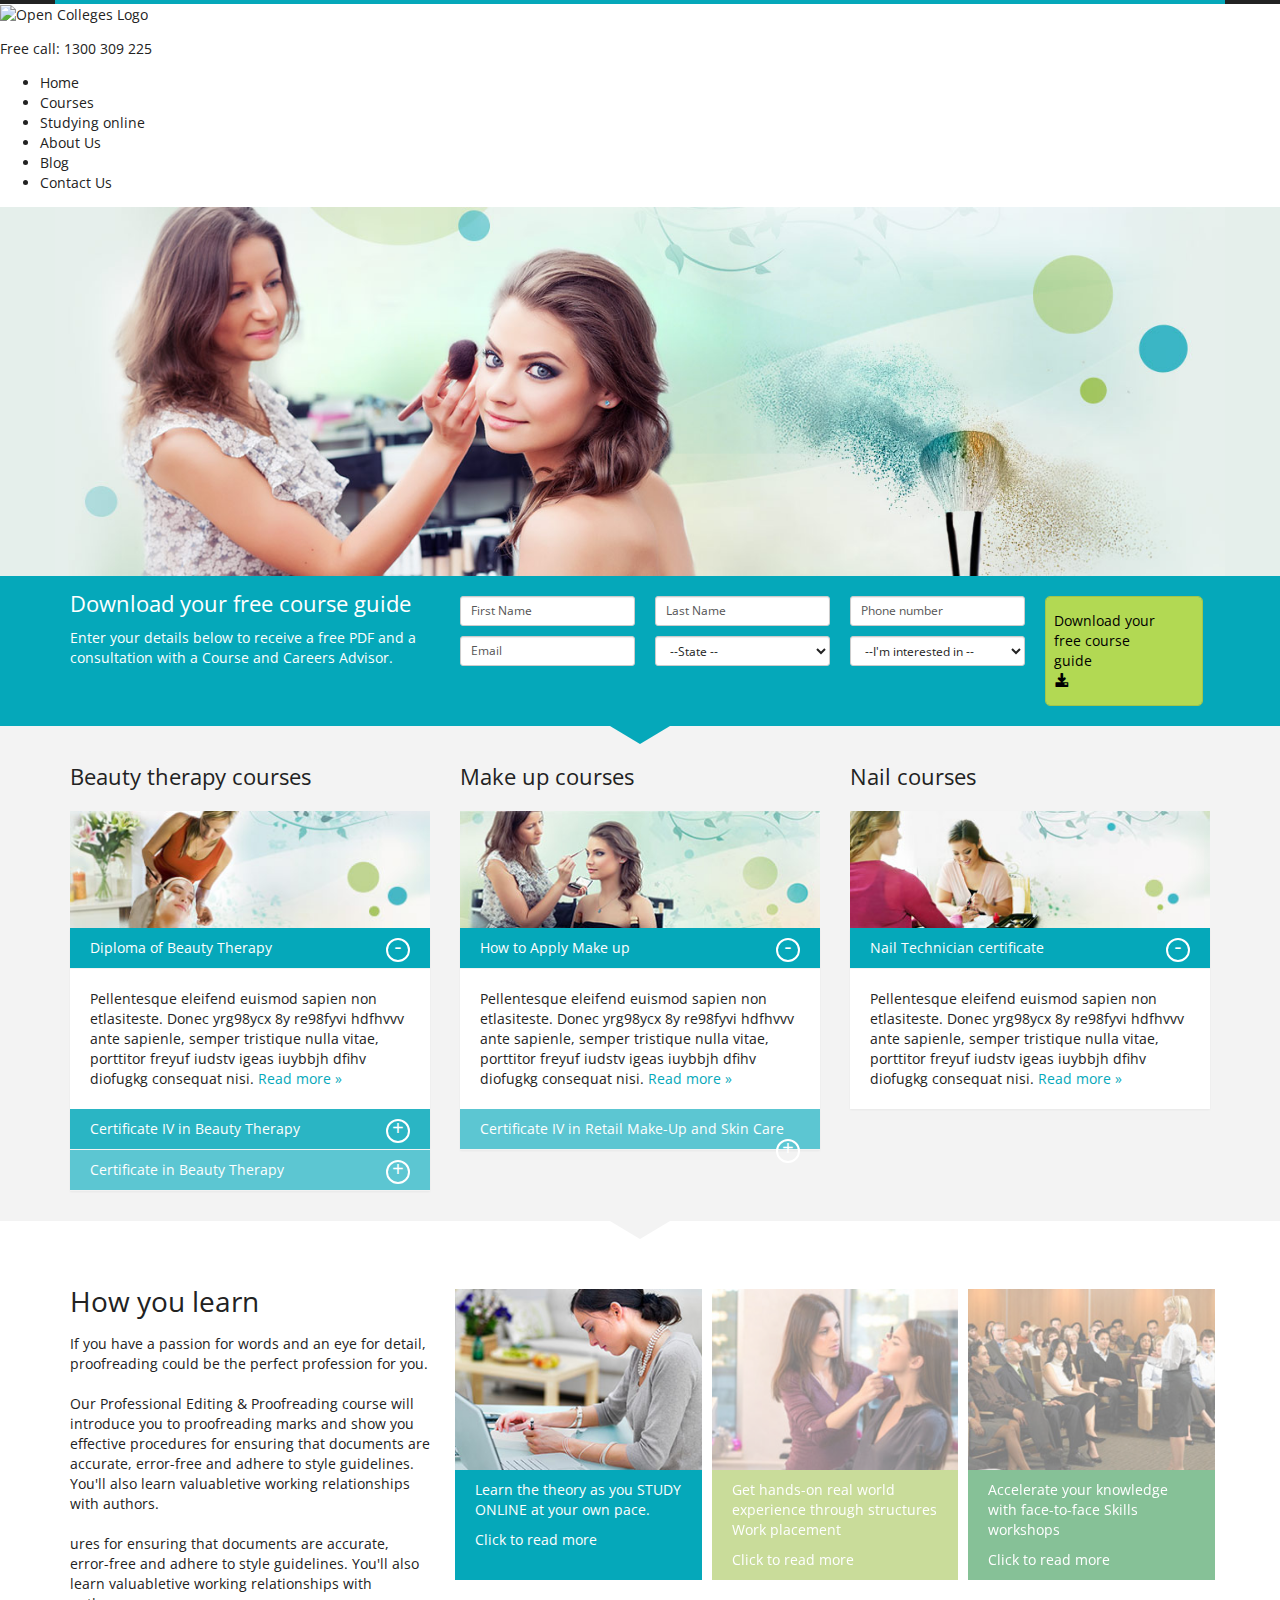
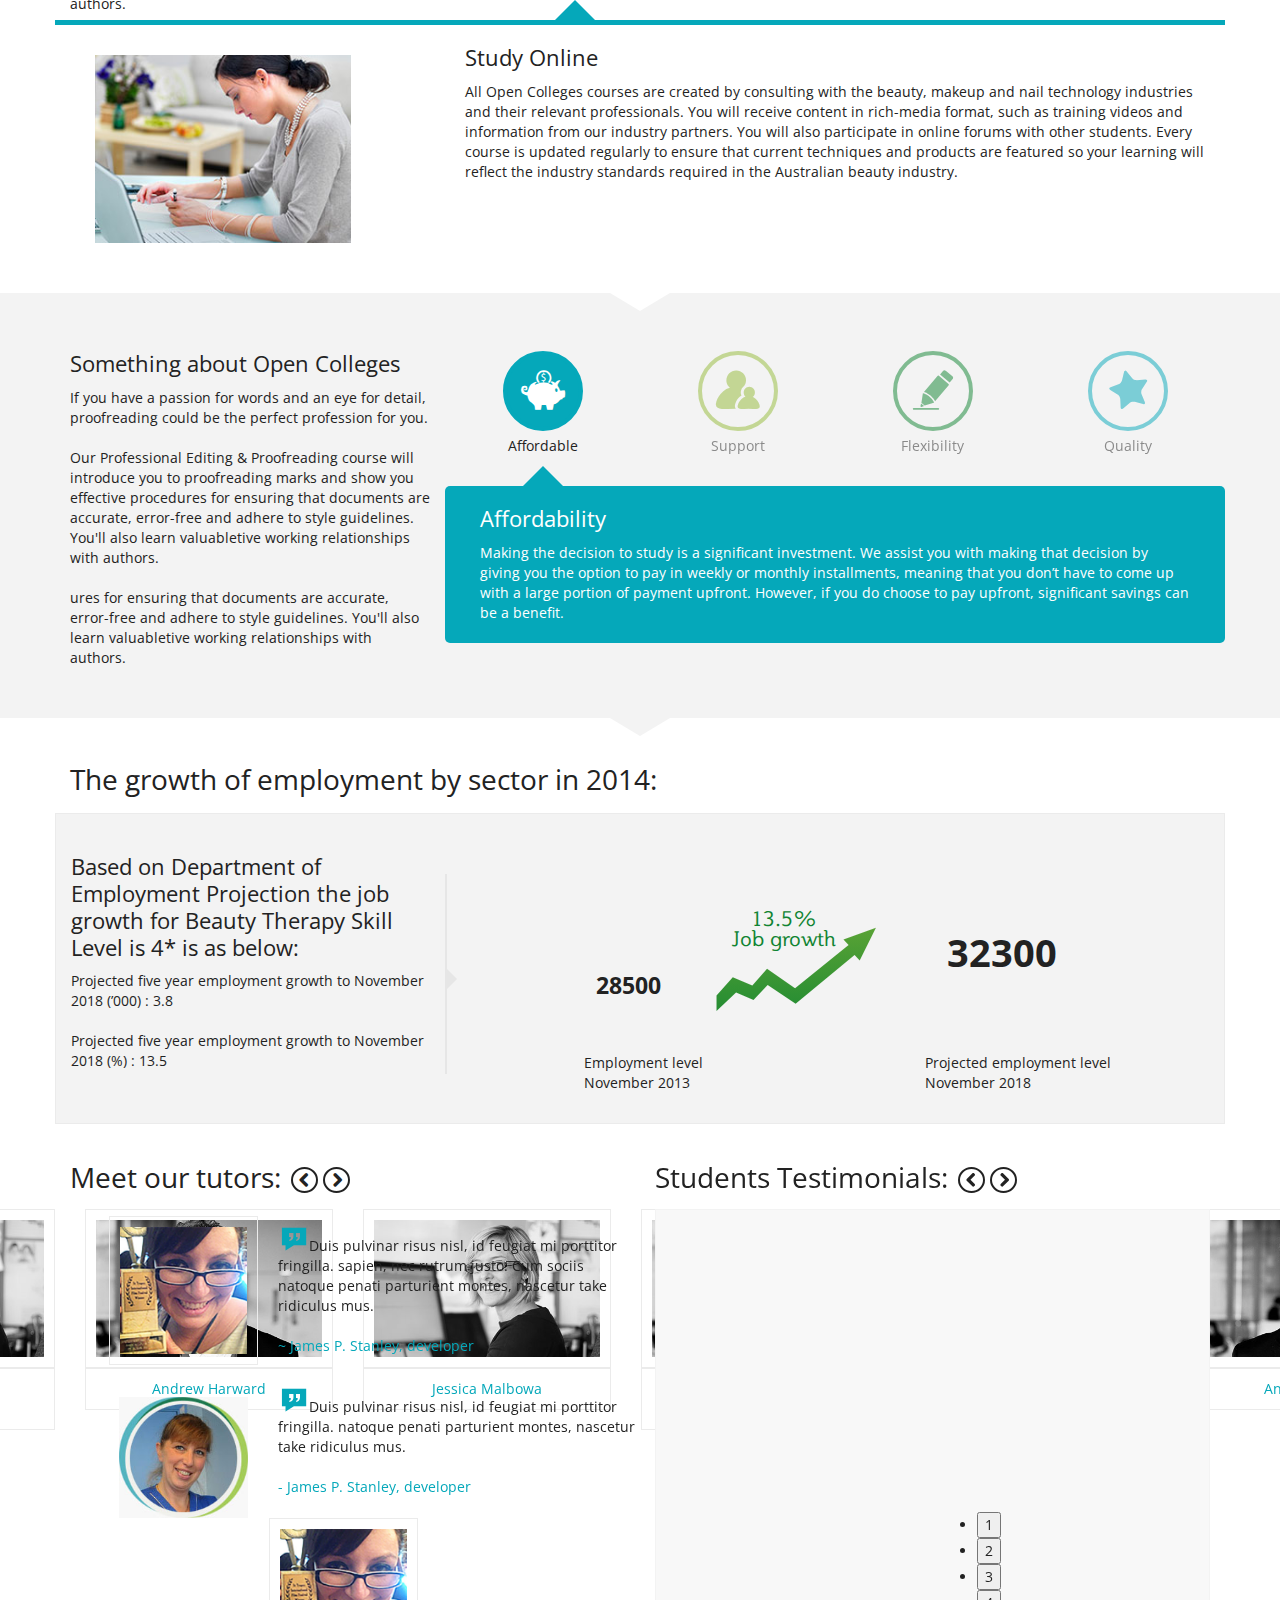
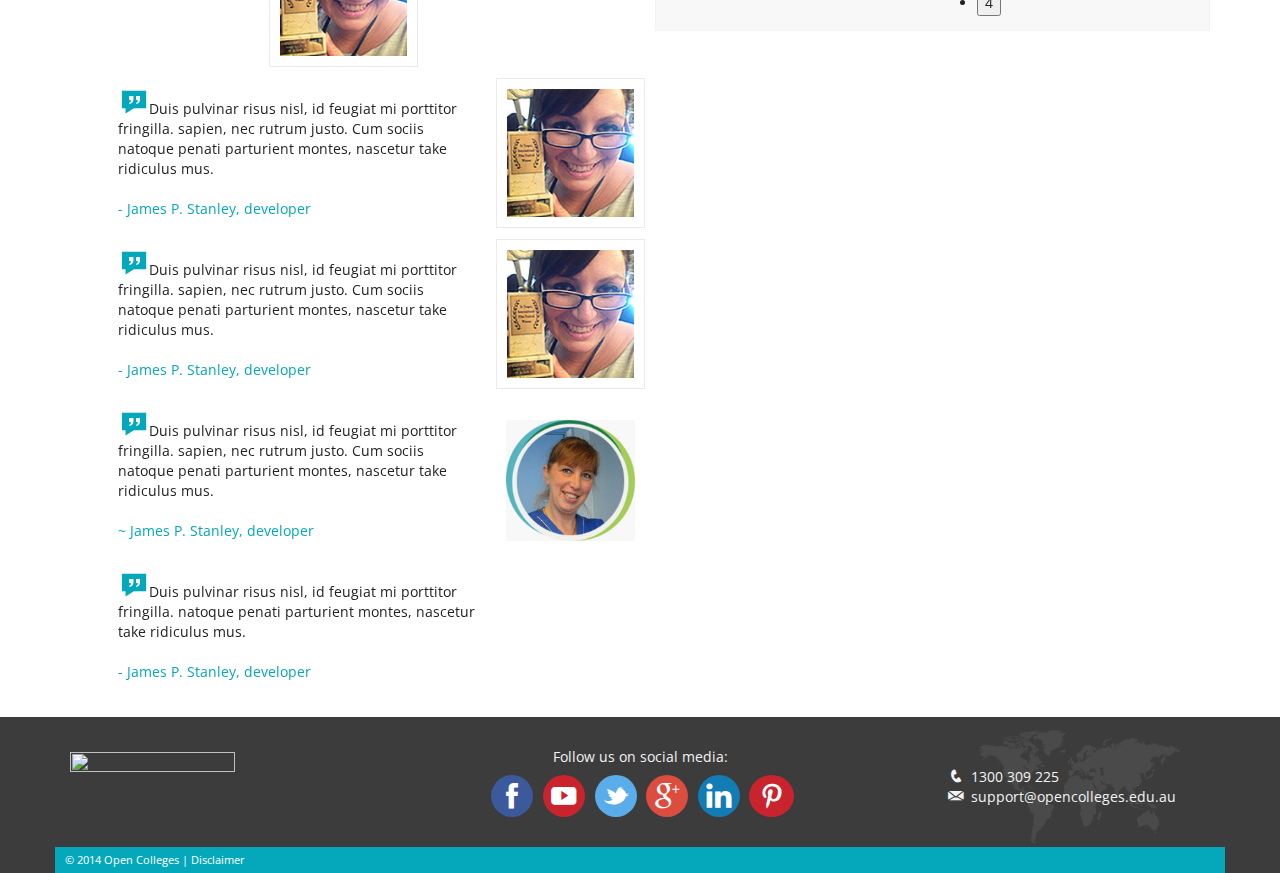
==== commit 0ce64dd2: "index-mobileBar-removed" ====
--- a/index.html
+++ b/index.html
@@ -36,7 +36,7 @@
     <header>
         <a href="/"><img class="logo" src="http://oca3-prod.s3.amazonaws.com/logo.svg" alt="Open Colleges Logo"></a>
         <div class="tagline">
-            <p class="phone">Free call: <a href="tel://1300306595" class="dynamic-phone">1300 306 595</a></p>
+            <p class="phone">Free call: <a href="tel://1300306595" class="dynamic-phone">1300 309 225</a></p>
         </div>
         <ul class="main-nav hidden-sm hidden-xs"><li class=" first"><a href="index.html">Home</a></li><li class=""><a href="courseArea.html">Courses</a></li><li class=""><a href="studyingOnline.html">Studying online</a></li><li class=""><a href="aboutUs.html">About Us</a></li><li class=""><a href="#">Blog</a></li><li class=" last"><a href="contactUs.html">Contact Us</a></li></ul>
         <div id="burgerWrapper" class="visible-xs-block visible-sm-block pull-right"> <span id="burger" class="icon icon-burger"> </span></div>
@@ -125,9 +125,16 @@
                                     </div>
                                 </div>
                                 <div class="col-lg-3 col-md-4 pt-10">
-                                    <button type="button" class="button-submit pt-pb-14">
-                                        Download your <br>
-                                        free course guide <span class="icon icon-arrow"> </span>
+                                    <button type="button" class="button-submit pt-pb-14 pr-pl-20">
+                                    <div class="row">
+                                    <div class="col-lg-10 col-md-10">
+                                    Download your 
+                                        free course guide
+                                    </div>
+                                    <div class="col-lg-2 col-md-2">
+                                    <span class="icon icon-download"> </span>
+                                    </div>
+                                    </div>
                                     </button>
                                 </div>
                             </div>
@@ -138,7 +145,7 @@
             </div>
         </div>
         <!-- Pinbar Mobile -->
-        <div class="container-fluid hidden-lg hidden-md blue-bg">
+        <!--<div class="container-fluid hidden-lg hidden-md blue-bg">
             <div class="row padding-10">
                 <div class="col-sm-6 col-xs-6">
                     <div class="button-pinbarMobile">
@@ -155,12 +162,12 @@
                     </div>
                 </div>
             </div>
-        </div>
+        </div>-->
         <!-- /Pinbar Mobile -->
         <!-- /Form -->
     </div>
     <!-- Triangle blue -->
-    <div class="row hidden-xs grayL-bg">
+    <div class="row hidden-xs hidden-sm grayL-bg">
         <div class="main-triangle-down border-blue-top center-block"></div>
     </div>
     <!-- /Triangle blue -->
@@ -644,10 +651,7 @@
                         <div class="testimonial-text-wrapper">
                             <!-- Testimonial 2 text -->
                             <h4>
-                                <span class="icon icon-quote text-blue"></span>Duis pulvinar risus nisl, id feugiat mi porttitor
-                                fringilla. sapien, nec rutrum justo. Cum sociis
-                                natoque penati parturient montes, nascetur take
-                                ridiculus mus.
+                                <span class="icon icon-quote text-blue"></span>Duis pulvinar risus nisl, id feugiat mi porttitor fringilla. sapien, nec rutrum justo. Cum sociis natoque penati parturient montes, nascetur take ridiculus mus.
                             </h4>
                             <span class="text-blue">
                                 <br>
@@ -708,7 +712,7 @@
                 <div class="col-lg-2 col-md-2 col-sm-3 hidden-xs pt-20"> <img src="images/OC-logo-white.png" width="397" height="106" alt="" class="oc-logo-white" /> </div>
                 <!-- /OC logo -->
                 <!-- Social media -->
-                <div class="col-lg-offset-1 col-lg-6 col-md-6 col-sm-9 col-xs-12 pt-20">
+                <div class="col-lg-offset-1 col-lg-6 col-md-6 col-sm-9 col-xs-12 pt-20 pb-mobile-70">
                     <h4 class="hidden-sm hidden-xs text-center mb-15">Follow us on social media:</h4>
                     <div class="icon-socialMedia text-center">
                         <span class="icon icon-facebook"></span>
@@ -721,8 +725,8 @@
                 </div>
                 <!-- /Social media -->
                 <!-- Contact us -->
-                <div class="col-lg-3 col-md-4 col-sm-12 col-xs-12 world-map pull-right">
-                    <h4><span class="icon icon-phone pt-10 pb-10"> </span>1300 852 011</h4>
+                <div class="col-lg-3 col-md-4 col-sm-12 hidden-xs world-map pull-right">
+                    <h4><span class="icon icon-phone pt-10 pb-10"> </span>1300 309 225</h4>
                     <h4> <span class="icon icon-mail"> </span> support@opencolleges.edu.au</h4>
                 </div>
                 <!-- /Contact us -->
@@ -733,5 +737,9 @@
         </div>
     </footer>
     <!-- /Footer -->
+    <nav class="actionbar">
+				<a href="#">Call us</a>
+				<a href="#">Download free guide</a>
+			</nav>
 </body>
 </html>
--- a/CSS/main.css
+++ b/CSS/main.css
@@ -1 +1,1433 @@
-@import url(http://fonts.googleapis.com/css?family=Open+Sans:400,700);.lighten-blue-1{background-color:#2ab5c4}.lighten-blue-2{background-color:#5cc6d2}.lighten-blue-3{background-color:#13e2f9}.lighten-blue-1,.lighten-blue-2,.lighten-blue-3{color:#fff}html,body{height:100%;min-height:100%}body{font-family:'Open Sans',sans-serif!important;color:gray;font-size:.8em;line-height:1.3em}h1,h2,h3,h4{font-weight:400;margin:0}h1{font-size:1.8em;line-height:1em}h2{font-weight:400;font-size:1.6em;line-height:1.2em}h3{font-weight:400;font-size:1.2em}h4{font-weight:400;font-size:14px}h5{font-weight:400;font-size:.8em;margin:0}.text-blue{color:#05a8ba}.text-white{color:#fff}a:-webkit-any-link{text-decoration:none!important}.text-center{text-align:center}@font-face{font-family:Plume-font;src:url(../fonts/Plume_Std_Rg.ttf)}@font-face{font-family:beauty-font;src:url(../fonts/Beauty-font.ttf);font-weight:400;font-style:normal}.plume{font-family:Plume-font}.icon{font-family:beauty-font;speak:none;font-style:normal;font-weight:400;font-variant:normal;text-transform:none;line-height:1;-webkit-font-feature-settings:"liga";-moz-font-feature-settings:"liga=1";-moz-font-feature-settings:"liga";-ms-font-feature-settings:"liga" 1;-o-font-feature-settings:"liga";font-feature-settings:"liga";-webkit-font-smoothing:antialiased;-moz-osx-font-smoothing:grayscale}.icon-arrow-down:before{content:'\e615'}.icon-arrow-up:before{content:'\e617'}.icon-arrow-left:before{content:'\e600'}.icon-arrow-right:before{content:'\e601'}.icon-arrow-circle{border-radius:50%;border:2px solid #222;text-align:center;width:30px;height:30px}.icon-arrow-header-circle{border-radius:50%;-webkit-box-shadow:0 1px 2px 0 rgba(0,0,0,.25);-moz-box-shadow:0 1px 2px 0 rgba(0,0,0,.25);box-shadow:0 1px 2px 0 rgba(0,0,0,.25);text-align:center;background:#05a8ba;color:#fff;padding-top:10px;width:30px;height:30px}.icon-arrowRight-circle{border-radius:50%;border:2px solid #222;text-align:center;width:30px;height:30px;padding:4px 6px 4px 8px}.icon-arrowLeft-circle{border-radius:50%;border:2px solid #222;text-align:center;width:30px;height:30px;padding:4px 8px 4px 6px}.icon-arrow:before{content:'\e602'}.icon-burger:before{content:'\e608'}.icon-phone:before{content:'\e609'}.icon-leaf:before{content:'\e605'}.icon-quality:before{content:'\e60c'}.icon-affordability:before{content:'\e60a'}.icon-study:before{content:'\e60e'}.icon-support:before{content:'\e60f'}.icon-quote:before{content:'\e60d'}.icon-mail:before{content:'\e607'}.icon-JobGrowth-arrow:before{content:'\e613'}.icon-facebook:before{content:'\e603'}.icon-twitter:before{content:'\e610'}.icon-google:before{content:'\e604'}.icon-linkedIn:before{content:'\e606'}.icon-pinterest:before{content:'\e60b'}.icon-youTube:before{content:'\e611'}.icon-tick:before{content:'\e616'}.icon-download:before{content:'\e614'}.icon-address:before{content:'\e61d'}.icon-overseas:before{content:'\e61f'}.icon-postbox:before{content:'\e61e'}.icon-address,.icon-overseas,.icon-postbox{font-size:1.9em;color:#05a8ba}.icon-socialMedia-circle,.icon-course-snapshot-circle{border-radius:50%;padding:7px;text-align:center;width:30px;height:30px;color:#FFF}.icon-socialMedia-circle,.icon-course-snapshot-circle{font-size:2em}.icon-course-snapshot-circle{font-size:1.4em}.icon-facebook{border-radius:50%;padding:7px;text-align:center;width:30px;height:30px;color:#FFF;font-size:2em;background-color:#3c599b}.icon-twitter{border-radius:50%;padding:7px;text-align:center;width:30px;height:30px;color:#FFF;font-size:2em;background-color:#59adeb}.icon-google{border-radius:50%;padding:7px;text-align:center;width:30px;height:30px;color:#FFF;font-size:2em;background-color:#dc4c3f}.icon-linkedIn{border-radius:50%;padding:7px;text-align:center;width:30px;height:30px;color:#FFF;font-size:2em;background-color:#127cb4}.icon-pinterest{border-radius:50%;padding:7px;text-align:center;width:30px;height:30px;color:#FFF;font-size:2em;background-color:#c9232e}.icon-youTube{border-radius:50%;padding:7px;text-align:center;width:30px;height:30px;color:#FFF;font-size:2em;background-color:#c9232e}.icon-quote{font-size:2em}.icon-phone-circle{border-radius:50%;border:2px solid #05a8ba;padding:3px;text-align:center}.icon-accordion-circle{border-radius:24px;border:2px solid #fff;text-align:center;vertical-align:middle;width:24px;height:24px;font-size:1.4em;font-family:"Courier New",Courier,monospace}.icon-arrowInCircle:after{content:'\e61c'}.icon-arrowInCircle{font-size:1.4em}.icon-plus:after{content:"+"}.icon-minus:after{content:"-"}.icon-star:after{content:'\e619'}.icon-iPhone:after{content:'\e618'}.icon-watch:after{content:'\e618'}.icon-tickSquare:after{content:'\e61a'}.icon-star,.icon-watch,.icon-iPhone,.icon-tickSquare{border-radius:50%;padding:7px;text-align:center;width:30px;height:30px;color:#FFF;font-size:2em;font-size:1.4em;background-color:#05a8ba;font-size:1.6em}.grayL-bg{background-color:#f3f3f3}.grayD-bg{background-color:#222}.white{color:#FFF}.white-bg{background-color:#FFF}.blue-bg{background-color:#05a8ba;color:#FFF}.greenL-bg{background-color:#94bb37;color:#FFF}.greenD-bg{background-color:#108432;color:#FFF}.blue-bg a,.greenL-bg a,.greenD-bg a{color:#FFF}.blue-bg a:hover,.greenL-bg a:hover,.greenD-bg a:hover{color:#FFF}.blue-bg a:focus,.greenL-bg a:focus,.greenD-bg a:focus{color:#FFF}.homepageHero-bg{background-color:#e5efeb}.floatLeft{float:left}.floatRight{float:right}.logo{max-width:210px;max-height:56px}.stickRight{float:right;padding-right:10px;text-align:right}.opacity-half{-webkit-opacity:.5;-moz-opacity:.5;opacity:.5}.border-grayL-1{border-bottom:1px solid #f3f3f3}.topBorder{background:#222;height:4px}.blueBorder{background-color:#05a8ba;height:4px}.center-block{display:block;margin-left:auto;margin-right:auto}#arrowHeader{width:100%;top:35px;cursor:pointer;display:none;position:fixed;z-index:7}#stickyHeader{cursor:pointer}.button-pinbarMobile{-webkit-border-radius:5px;-moz-border-radius:5px;border-radius:5px;-moz-background-clip:padding;-webkit-background-clip:padding-box;background-clip:padding-box;-webkit-box-shadow:inset 1px 1px 17px 0 rgba(255,255,255,.4);-moz-box-shadow:inset 1px 1px 17px 0 rgba(255,255,255,.4);box-shadow:inset 1px 1px 17px 0 rgba(255,255,255,.4);background-color:rgba(255,255,255,.2);font-family:Plume-font;height:55px}.button-pinbarMobile .ContentPhone{display:block;margin-left:auto;margin-right:auto;max-width:100px}.button-pinbarMobile .ContentDownload{display:block;margin-left:auto;margin-right:auto;max-width:200px}.icon-pinbarMobile-circle{-webkit-border-radius:50%;-moz-border-radius:50%;border-radius:50%;-moz-background-clip:padding;-webkit-background-clip:padding-box;background-clip:padding-box;border:2px solid rgba(255,255,255,.7);background-color:rgba(255,255,255,.5);background:-webkit-gradient(linear,left top,left bottom,from(rgba(255,255,255,.5)),to(#fff));background:-webkit-linear-gradient(top,rgba(255,255,255,.5),#fff);background:-moz-linear-gradient(top,rgba(255,255,255,.5),#fff);background:-ms-linear-gradient(top,rgba(255,255,255,.5),#fff);background:-o-linear-gradient(top,rgba(255,255,255,.5),#fff);text-align:center;padding:5px;font-size:1.2em;margin:12px 5px}.button-pinbarMobile .pinbarMobile-Text{height:55px;display:table-cell;vertical-align:middle;text-align:center}.stuck{position:fixed;top:0;z-index:6;overflow:hidden;-webkit-box-shadow:0 1px 2px 0 rgba(0,0,0,.25);-moz-box-shadow:0 1px 2px 0 rgba(0,0,0,.25);box-shadow:0 1px 2px 0 rgba(0,0,0,.25)}#stickyHeader{width:100%}#pinbarText{overflow:hidden;height:0;width:100%;text-align:center}.close{background-color:#05a8ba;color:#fff;float:left}.modal-title{display:inline-block}.modal-body img{padding:10px;margin:10px;border:1px solid #dadada;float:left;width:200px}.pt-5{padding-top:5px}.pt-10{padding-top:10px}.pt-15{padding-top:15px}.pt-20{padding-top:20px}.pt-30{padding-top:30px}.pt-27{padding-top:27px}.pr-5-important{padding-right:5px!important}.pr-10{padding-right:10px}.pr-15{padding-right:10px}.pr-20{padding-right:20px}.pl-5-important{padding-left:5px!important}.pl-10{padding-left:10px}.pl-15{padding-left:15px}.pl-20{padding-left:20px}.pl-30{padding-left:30px}.pl-30-important{padding-left:30px!important}.pb-5{padding-bottom:5px}.pb-10{padding-bottom:10px}.pb-20{padding-bottom:20px}.pb-30{padding-bottom:30px}.pt-pb-10-pr-pl-5{padding-top:10px;padding-bottom:10px;padding-right:5px;padding-left:5px}.pr-20-pl-10{padding-right:20px;padding-left:10px}.pr-pl-10{padding-right:10px;padding-left:10px}.pr-pl-20{padding-right:20px;padding-left:20px}.pr-pl-25{padding-right:25px;padding-left:25px}.pt-pb-5{padding-top:5px;padding-bottom:5px}.pt-pb-10{padding-top:10px;padding-bottom:10px}.pt-pb-14{padding-top:14px;padding-bottom:14px}.pt-pb-20{padding-top:20px;padding-bottom:20px}.pt-pb-30{padding-top:30px;padding-bottom:30px}.pr-pl-60{padding-right:60px;padding-left:60px}@media (max-width:991px){.pr-pl-60{padding-right:20px;padding-left:20px}}.padding-10{padding:10px}.padding-20{padding:20px}.mr-ml-5{margin-right:5px;margin-left:5px}.mr-ml-55{margin-right:55px;margin-left:55px}.mt-7{margin-top:7px}.mt-10{margin-top:10px}.mt-20{margin-top:20px}.mt-40{margin-top:40px}.mt-100{margin-top:100px}.mt-mb-20{margin-top:20px;margin-bottom:20px}.mt-mb-40{margin-top:40px;margin-bottom:40px}.mb-25{margin-bottom:25px}.mb-40{margin-bottom:40px}.mb-15{margin-bottom:15px}.ml-5{margin-left:5px}.ml-10{margin-left:10px}.ml-150{margin-left:150px}.top-right-0{top:0;right:0;float:right}.home-heroImg{text-align:center}.main-triangle-up{border-bottom:20px solid;width:0;height:0;border-right:20px solid transparent;border-left:20px solid transparent;display:block}.main-triangle-down{border-top:18px solid;width:0;height:0;border-right:30px solid transparent;border-left:30px solid transparent;display:block}.border-blue-top{border-top-color:#05a8ba}.border-gray-top{border-top-color:#f3f3f3}.border-white-top{border-top-color:#fff}.border-blue{border-bottom-color:#05a8ba}.border-greenL{border-bottom-color:#94bb37}.border-greenD{border-bottom-color:#108432}.border-gray{border:1px solid #222;-webkit-border-radius:2px;-moz-border-radius:2px;border-radius:2px;-moz-background-clip:padding;-webkit-background-clip:padding-box;background-clip:padding-box}.JobGrowth-chartEmployee canvas{position:absolute;top:90px;left:0}.JobGrowth-chartEmployee .percentage{position:absolute;top:135px;left:27px;font-size:1.65em;font-weight:700}.JobGrowth-chartProjectedEmployee canvas{position:absolute;top:30px;left:0}.JobGrowth-chartProjectedEmployee .percentage{position:absolute;top:92px;left:37px;font-size:2.7em;font-weight:700}.JobGrowth-chartProjectedEmployeeOver canvas{position:absolute;top:30px;left:0;z-index:2}.jobGrowth-arrow{padding-top:55px;color:#108432;font-size:11em;background:-webkit-linear-gradient(#94bb37,#108432);-webkit-background-clip:text;-webkit-text-fill-color:transparent}.JobGrowth-MiddleText{font-size:1.5em;line-height:20px;color:#108432;position:absolute;top:75px;left:22%}.jobGrowth-SeperatorArrow{width:0;height:0;border-left:10px solid #e6e6e6;border-bottom:10px solid transparent;border-top:10px solid transparent;display:block;margin-top:95px}.jobGrowth-Seperator{width:10px;border-left:2px solid #e6e6e6;display:block;margin-top:40px;height:200px;float:left}form input,form select{color:#151515;font-size:.85em;width:96%;padding:5px 2%;-webkit-border-radius:4px;-moz-border-radius:4px;border-radius:4px;border:1px solid #93c2c7}form input:hover,form select:hover{border:1px solid #17a0ae}.button-submit{background-color:#b2d953;border:1px solid #a1c54b;color:#000;padding-right:8px;padding-left:8px;display:inline-block;-webkit-border-radius:5px;-moz-border-radius:5px;border-radius:5px;-moz-background-clip:padding;-webkit-background-clip:padding-box;background-clip:padding-box;cursor:pointer;vertical-align:middle;text-align:left;width:96%}.button-courseArea{background-color:#94bb37;border:1px solid #a1c54b;color:#FFF;padding-top:8px;padding-bottom:8px;padding-right:8px;padding-left:8px;display:inline-block;-webkit-border-radius:5px;-moz-border-radius:5px;border-radius:5px;-moz-background-clip:padding;-webkit-background-clip:padding-box;background-clip:padding-box;cursor:pointer;margin:0;vertical-align:middle;text-align:left}.learningProsess-img{max-width:100%;padding:10px;margin-left:15px}.learningProcess-box-blue{border-top:5px solid #05a8ba}.learningProcess-box-greenL{border-top:5px solid #94bb37}.learningProcess-box-greenD{border-top:5px solid #108432}.learningProcess-drop-shadow{margin-bottom:20px}.oneThirdWidth{width:33.333333%}#myTab{width:100%}@media (min-width:992px){#myTab{border-spacing:10px;border-collapse:separate}}#myTab td{vertical-align:top}.icon-benefits-circle{border-radius:50%;border:4px solid;text-align:center;padding:15px 5px 5px;width:80px;height:80px;font-size:2.8em}@media (max-width:991px){.icon-benefits-circle{width:55px!important;height:55px!important;font-size:1.4em}}.icon-benefits-circle-blue{border-radius:50%;border:4px solid;text-align:center;padding:15px 5px 5px;width:80px;height:80px;font-size:2.8em;border-color:#05a8ba;color:#05a8ba}@media (max-width:991px){.icon-benefits-circle-blue{width:55px!important;height:55px!important;font-size:1.4em}}.icon-benefits-circle-greenL{border-radius:50%;border:4px solid;text-align:center;padding:15px 5px 5px;width:80px;height:80px;font-size:2.8em;border-color:#94bb37;color:#94bb37}@media (max-width:991px){.icon-benefits-circle-greenL{width:55px!important;height:55px!important;font-size:1.4em}}.icon-benefits-circle-greenD{border-radius:50%;border:4px solid;text-align:center;padding:15px 5px 5px;width:80px;height:80px;font-size:2.8em;border-color:#108432;color:#108432}@media (max-width:991px){.icon-benefits-circle-greenD{width:55px!important;height:55px!important;font-size:1.4em}}.icon-benefits-circle-selected-blue{border-radius:50%;border:4px solid;text-align:center;padding:15px 5px 5px;width:80px;height:80px;font-size:2.8em;border-color:#05a8ba;background-color:#05a8ba;color:#FFF}@media (max-width:991px){.icon-benefits-circle-selected-blue{width:55px!important;height:55px!important;font-size:1.4em}}.icon-benefits-circle-selected-greenL{border-radius:50%;border:4px solid;text-align:center;padding:15px 5px 5px;width:80px;height:80px;font-size:2.8em;border-color:#94bb37;background-color:#94bb37;color:#FFF}@media (max-width:991px){.icon-benefits-circle-selected-greenL{width:55px!important;height:55px!important;font-size:1.4em}}.icon-benefits-circle-selected-greenD{border-radius:50%;border:4px solid;text-align:center;padding:15px 5px 5px;width:80px;height:80px;font-size:2.8em;border-color:#108432;background-color:#108432;color:#FFF}@media (max-width:991px){.icon-benefits-circle-selected-greenD{width:55px!important;height:55px!important;font-size:1.4em}}.benefits-box-bg{-webkit-border-radius:5px;-moz-border-radius:5px;border-radius:5px;-moz-background-clip:padding;-webkit-background-clip:padding-box;background-clip:padding-box;color:#FFF}.benefits-box-bg-blue{background-color:#05a8ba}.benefits-box-bg-greenD{background-color:#108432}.benefits-box-bg-greenL{background-color:#94bb37}#benefits-Tab a{color:#222}#benefits-Tab a:hover{color:#222}.border-gray-1{border:1px solid #ebebeb}.tutor-box{clear:both}.tutor-box img{filter:url("data:image/svg+xml;utf8,<svg xmlns=\'http://www.w3.org/2000/svg\'><filter id=\'grayscale\'><feColorMatrix type=\'matrix\' values=\'0.3333 0.3333 0.3333 0 0 0.3333 0.3333 0.3333 0 0 0.3333 0.3333 0.3333 0 0 0 0 0 1 0\'/></filter></svg>#grayscale");filter:gray;-webkit-filter:grayscale(100%);-webkit-transition:all 1s ease;-moz-transition:all 1s ease;-ms-transition:all 1s ease;-o-transition:all 1s ease}.tutor-box img:hover{filter:url("data:image/svg+xml;utf8,<svg xmlns=\'http://www.w3.org/2000/svg\'><filter id=\'grayscale\'><feColorMatrix type=\'matrix\' values=\'1 0 0 0 0, 0 1 0 0 0, 0 0 1 0 0, 0 0 0 1 0\'/></filter></svg>#grayscale");-webkit-filter:grayscale(0%)}.ui-dialog-content{background-color:#fff}.img-tutor{text-align:center;width:400px;height:auto}.testimonial-box{background-color:#f8f8f8;border:1px solid #f3f3f3;clear:both}.testimonial-image-wrapper{float:left;padding:10px;margin:1%;width:27%;max-width:150px}.testimonial-text-wrapper{float:left;padding:15px;width:70%}@media (max-width:991px){.testimonial-text-wrapper{width:90%;display:block;margin-left:auto;margin-right:auto;float:none}}.testimonial-triangle-down{border-top:10px solid #05a8ba;width:0;height:0;border-right:10px solid transparent;border-left:10px solid transparent;display:block;padding-bottom:5px}.testimonial-circle{display:inline-block;border-radius:50%;margin:10px 3px;width:11px;height:11px}.testimonial-circle-selected{display:inline-block;border-radius:50%;margin:10px 3px;width:11px;height:11px;border:1px solid #8d8d8d;background-color:#05a8ba;border:1px solid #05a8ba}.testimonial-circle{display:inline-block;border-radius:50%;margin:10px 3px;width:11px;height:11px;border:1px solid #8d8d8d}footer{background-color:#3c3c3c;color:#f3f3f3}footer a{color:#fff}.world-map{background-image:url(../images/world-map.png);background-position:center;background-repeat:no-repeat;color:#f3f3f3;padding-top:40px;padding-bottom:40px}@media (max-width:991px){.world-map{background-image:none!important;background-color:#555!important;text-align:center!important;margin-top:30px!important;padding:15px 0!important;font-size:1.2em!important}}.oc-logo-white{padding-top:5px;width:100%;height:auto}.icon-socialMedia span{margin-left:.2em}@media (max-width:767px){.icon-socialMedia span{margin-left:0}}.gray-box-rounded{-webkit-border-radius:5px;-moz-border-radius:5px;border-radius:5px;-moz-background-clip:padding;-webkit-background-clip:padding-box;background-clip:padding-box;background-color:#f3f3f3;padding:20px}.button-FindMore{font-family:Plume-font;background-color:#05a8ba;border:1px solid #059fb0;color:#fff;padding-right:8px;padding-left:8px;display:inline-block;-webkit-border-radius:5px;-moz-border-radius:5px;border-radius:5px;-moz-background-clip:padding;-webkit-background-clip:padding-box;background-clip:padding-box;cursor:pointer;vertical-align:middle;text-align:left;width:98%}@media (max-width:991px){.shadow{-webkit-box-shadow:-3px 3px 7px #d7d4d4;-moz-box-shadow:-3px 3px 7px #d7d4d4;box-shadow:-3px 3px 7px #d7d4d4;z-index:3;padding-bottom:10px}.page-header{margin-top:50px}}@media (max-width:767px){.aboutUs-mobile-header{background-color:#888;border-top-left-radius:5px;border-top-right-radius:5px;padding:15px;color:#fff}.aboutUs-mobile-body{background-color:#f3f3f3;border-bottom-left-radius:5px;border-bottom-right-radius:5px;padding:15px}.pb-mobile-0{padding-bottom:0}.mb-mobile-20{margin-bottom:20px}.pt-mobile-30{padding-top:30px}}.white-bg-mobile{background-color:#f3f3f3}@media (max-width:767px){.white-bg-mobile{background-color:#fff}}@media print{*{background:transparent!important;color:#000!important;box-shadow:none!important;text-shadow:none!important}a,a:visited{text-decoration:underline}a[href]:after{content:" (" attr(href) ")"}abbr[title]:after{content:" (" attr(title) ")"}a[href^="javascript:"]:after,a[href^="#"]:after{content:""}pre,blockquote{border:1px solid #999;page-break-inside:avoid}thead{display:table-header-group}tr,img{page-break-inside:avoid}img{max-width:100%!important}p,h2,h3{orphans:3;widows:3}h2,h3{page-break-after:avoid}}+@import url(http://fonts.googleapis.com/css?family=Open+Sans:400,700);
+/*
+Theme Name: Open Colleges Beauty microsite 2014
+Author: The Open Colleges Dev Team
+Author URI: http://opencolleges.edu.au
+Description: The 2014 Django theme for Open College's Beauty microsite
+*/
+/*
+ * Author: Farnoosh Moghadam
+ *
+ * Based on HTML5 Boilerplate v4.3.0
+ */
+/* ==========================================================================
+   LESS Vars - setup
+   ========================================================================== */
+/* ==========================================================================
+   Colors
+   ========================================================================== */
+/* ==========================================================================
+   Classes
+   ========================================================================== */
+.lighten-blue-1 {
+  background-color: #2ab5c4;
+}
+.lighten-blue-2 {
+  background-color: #5cc6d2;
+}
+.lighten-blue-3 {
+  background-color: #13e2f9;
+}
+.lighten-blue-1,
+.lighten-blue-2,
+.lighten-blue-3 {
+  color: #ffffff;
+}
+/* ==========================================================================
+   Tags
+   ========================================================================== */
+html,
+body {
+  height: 100%;
+  min-height: 100%;
+}
+body {
+  font-family: 'Open Sans', sans-serif !important;
+  color: #808080;
+  font-size: 0.8em;
+  line-height: 1.3em;
+}
+h1,
+h2,
+h3,
+h4 {
+  font-weight: normal;
+  margin: 0;
+}
+h1 {
+  font-size: 1.8em;
+  line-height: 1em;
+}
+h2 {
+  font-weight: normal;
+  font-size: 1.6em;
+  line-height: 1.2em;
+}
+h3 {
+  font-weight: normal;
+  font-size: 1.2em;
+}
+h4 {
+  font-weight: normal;
+  font-size: 14px;
+}
+h5 {
+  font-weight: normal;
+  font-size: 0.8em;
+  margin: 0px;
+}
+.text-blue {
+  color: #05a8ba;
+}
+.text-white {
+  color: #ffffff;
+}
+a:-webkit-any-link {
+  text-decoration: none !important;
+}
+.text-center {
+  text-align: center;
+}
+/* ==========================================================================
+   Fonts
+   ========================================================================== */
+@font-face {
+  font-family: 'Plume-font';
+  src: url(../fonts/Plume_Std_Rg.ttf);
+}
+@font-face {
+  font-family: 'beauty-font';
+  src: url(../fonts/Beauty-font.ttf);
+  font-weight: normal;
+  font-style: normal;
+}
+.plume {
+  font-family: 'Plume-font';
+}
+.icon {
+  font-family: beauty-font;
+  speak: none;
+  font-style: normal;
+  font-weight: normal;
+  font-variant: normal;
+  text-transform: none;
+  line-height: 1;
+  /* Enable Ligatures ================ */
+  -webkit-font-feature-settings: "liga";
+  -moz-font-feature-settings: "liga=1";
+  -moz-font-feature-settings: "liga";
+  -ms-font-feature-settings: "liga" 1;
+  -o-font-feature-settings: "liga";
+  font-feature-settings: "liga";
+  /* Better Font Rendering =========== */
+  -webkit-font-smoothing: antialiased;
+  -moz-osx-font-smoothing: grayscale;
+}
+.icon-arrow-down:before {
+  content: '\e615';
+}
+.icon-arrow-up:before {
+  content: '\e617';
+}
+.icon-arrow-left:before {
+  content: '\e600';
+}
+.icon-arrow-right:before {
+  content: '\e601';
+}
+.icon-arrow-circle {
+  border-radius: 50%;
+  border: 2px solid #222222;
+  text-align: center;
+  width: 30px;
+  height: 30px;
+}
+.icon-arrow-header-circle {
+  border-radius: 50%;
+  -webkit-box-shadow: 0 1px 2px 0 rgba(0, 0, 0, 0.25);
+  -moz-box-shadow: 0 1px 2px 0 rgba(0, 0, 0, 0.25);
+  box-shadow: 0 1px 2px 0 rgba(0, 0, 0, 0.25);
+  text-align: center;
+  background: #05a8ba;
+  color: #ffffff;
+  padding-top: 10px;
+  width: 30px;
+  height: 30px;
+}
+.icon-arrowRight-circle {
+  border-radius: 50%;
+  border: 2px solid #222222;
+  text-align: center;
+  width: 30px;
+  height: 30px;
+  padding: 4px 6px 4px 8px;
+}
+.icon-arrowLeft-circle {
+  border-radius: 50%;
+  border: 2px solid #222222;
+  text-align: center;
+  width: 30px;
+  height: 30px;
+  padding: 4px 8px 4px 6px;
+}
+.icon-arrow:before {
+  content: '\e602';
+}
+.icon-burger:before {
+  content: '\e608';
+}
+.icon-phone:before {
+  content: '\e609';
+}
+.icon-leaf:before {
+  content: '\e605';
+}
+.icon-quality:before {
+  content: '\e60c';
+}
+.icon-affordability:before {
+  content: '\e60a';
+}
+.icon-study:before {
+  content: '\e60e';
+}
+.icon-support:before {
+  content: '\e60f';
+}
+.icon-quote:before {
+  content: '\e60d';
+}
+.icon-mail:before {
+  content: '\e607';
+}
+.icon-JobGrowth-arrow:before {
+  content: '\e613';
+}
+.icon-facebook:before {
+  content: '\e603';
+}
+.icon-twitter:before {
+  content: '\e610';
+}
+.icon-google:before {
+  content: '\e604';
+}
+.icon-linkedIn:before {
+  content: '\e606';
+}
+.icon-pinterest:before {
+  content: '\e60b';
+}
+.icon-youTube:before {
+  content: '\e611';
+}
+.icon-tick:before {
+  content: '\e616';
+}
+.icon-download:before {
+  content: '\e614';
+}
+.icon-address:before {
+  content: '\e61d';
+}
+.icon-overseas:before {
+  content: '\e61f';
+}
+.icon-postbox:before {
+  content: '\e61e';
+}
+.icon-phone-contact:before {
+  content: '\e609';
+}
+.icon-address,
+.icon-overseas,
+.icon-postbox,
+.icon-phone-contact {
+  font-size: 1.9em;
+  color: #05a8ba;
+  border-radius: 50%;
+  border: 2px solid #05a8ba;
+  padding: 3px;
+  text-align: center;
+}
+.icon-phone-contact {
+  font-size: 1.4em;
+}
+.icon-address,
+.icon-overseas,
+.icon-postbox {
+  font-size: 1.9em;
+}
+.icon-phone-circle {
+  border-radius: 50%;
+  border: 2px solid #05a8ba;
+  padding: 3px;
+  text-align: center;
+}
+.icon-socialMedia-circle,
+.icon-course-snapshot-circle {
+  border-radius: 50%;
+  padding: 7px;
+  text-align: center;
+  width: 30px;
+  height: 30px;
+  color: #FFFFFF;
+}
+.icon-socialMedia-circle,
+.icon-course-snapshot-circle {
+  font-size: 2em;
+}
+.icon-course-snapshot-circle {
+  font-size: 1.4em;
+}
+.icon-facebook {
+  border-radius: 50%;
+  padding: 7px;
+  text-align: center;
+  width: 30px;
+  height: 30px;
+  color: #FFFFFF;
+  font-size: 2em;
+  background-color: #3c599b;
+}
+.icon-twitter {
+  border-radius: 50%;
+  padding: 7px;
+  text-align: center;
+  width: 30px;
+  height: 30px;
+  color: #FFFFFF;
+  font-size: 2em;
+  background-color: #59adeb;
+}
+.icon-google {
+  border-radius: 50%;
+  padding: 7px;
+  text-align: center;
+  width: 30px;
+  height: 30px;
+  color: #FFFFFF;
+  font-size: 2em;
+  background-color: #dc4c3f;
+}
+.icon-linkedIn {
+  border-radius: 50%;
+  padding: 7px;
+  text-align: center;
+  width: 30px;
+  height: 30px;
+  color: #FFFFFF;
+  font-size: 2em;
+  background-color: #127cb4;
+}
+.icon-pinterest {
+  border-radius: 50%;
+  padding: 7px;
+  text-align: center;
+  width: 30px;
+  height: 30px;
+  color: #FFFFFF;
+  font-size: 2em;
+  background-color: #c9232e;
+}
+.icon-youTube {
+  border-radius: 50%;
+  padding: 7px;
+  text-align: center;
+  width: 30px;
+  height: 30px;
+  color: #FFFFFF;
+  font-size: 2em;
+  background-color: #c9232e;
+}
+.icon-quote {
+  font-size: 2em;
+}
+.icon-accordion-circle {
+  border-radius: 24px;
+  border: 2px solid #ffffff;
+  text-align: center;
+  vertical-align: middle;
+  width: 24px;
+  height: 24px;
+  font-size: 1.4em;
+  font-family: "Courier New", Courier, monospace;
+}
+.icon-arrowInCircle:after {
+  content: '\e61c';
+}
+.icon-arrowInCircle {
+  font-size: 1.4em;
+}
+.icon-plus:after {
+  content: "+";
+}
+.icon-minus:after {
+  content: "-";
+}
+.icon-star:after {
+  content: '\e619';
+}
+.icon-iPhone:after {
+  content: '\e618';
+}
+.icon-watch:after {
+  content: '\e618';
+}
+.icon-tickSquare:after {
+  content: '\e61a';
+}
+.icon-star,
+.icon-watch,
+.icon-iPhone,
+.icon-tickSquare {
+  border-radius: 50%;
+  padding: 7px;
+  text-align: center;
+  width: 30px;
+  height: 30px;
+  color: #FFFFFF;
+  font-size: 2em;
+  font-size: 1.4em;
+  background-color: #05a8ba;
+  font-size: 1.6em;
+}
+/* ==========================================================================
+   Common
+   ========================================================================== */
+.grayL-bg {
+  background-color: #f3f3f3;
+}
+.grayD-bg {
+  background-color: #222222;
+}
+.white {
+  color: #FFFFFF;
+}
+.white-bg {
+  background-color: #FFFFFF;
+}
+.blue-bg {
+  background-color: #05a8ba;
+  color: #FFFFFF;
+}
+.greenL-bg {
+  background-color: #94bb37;
+  color: #FFFFFF;
+}
+.greenD-bg {
+  background-color: #108432;
+  color: #FFFFFF;
+}
+.blue-bg a,
+.greenL-bg a,
+.greenD-bg a {
+  color: #FFFFFF;
+}
+.blue-bg a:hover,
+.greenL-bg a:hover,
+.greenD-bg a:hover {
+  color: #FFFFFF;
+}
+.blue-bg a:focus,
+.greenL-bg a:focus,
+.greenD-bg a:focus {
+  color: #FFFFFF;
+}
+.homepageHero-bg {
+  background-color: #e5efeb;
+}
+.floatLeft {
+  float: left;
+}
+.floatRight {
+  float: right;
+}
+.logo {
+  max-width: 210px;
+  max-height: 56px;
+}
+.stickRight {
+  float: right;
+  padding-right: 10px;
+  text-align: right;
+}
+.opacity-half {
+  -webkit-opacity: 0.5;
+  -moz-opacity: 0.5;
+  opacity: 0.5;
+}
+/******************************* 
+**** Header
+********************************/
+.border-grayL-1 {
+  border-bottom: 1px solid #f3f3f3;
+}
+.topBorder {
+  background: #222222;
+  height: 4px;
+}
+.blueBorder {
+  background-color: #05a8ba;
+  height: 4px;
+}
+.center-block {
+  display: block;
+  margin-left: auto;
+  margin-right: auto;
+}
+#arrowHeader {
+  width: 100%;
+  top: 35px;
+  cursor: pointer;
+  display: none;
+  position: fixed;
+  z-index: 7;
+}
+#stickyHeader {
+  cursor: pointer;
+}
+/******************************* 
+**** Pinbar Mobile
+********************************/
+.button-pinbarMobile {
+  -webkit-border-radius: 5px;
+  -moz-border-radius: 5px;
+  border-radius: 5px;
+  -moz-background-clip: padding;
+  -webkit-background-clip: padding-box;
+  background-clip: padding-box;
+  -webkit-box-shadow: inset 1px 1px 17px 0 rgba(255, 255, 255, 0.4);
+  -moz-box-shadow: inset 1px 1px 17px 0 rgba(255, 255, 255, 0.4);
+  box-shadow: inset 1px 1px 17px 0 rgba(255, 255, 255, 0.4);
+  background-color: rgba(255, 255, 255, 0.2);
+  font-family: 'Plume-font';
+  height: 55px;
+}
+.button-pinbarMobile .ContentPhone {
+  display: block;
+  margin-left: auto;
+  margin-right: auto;
+  max-width: 100px;
+}
+.button-pinbarMobile .ContentDownload {
+  display: block;
+  margin-left: auto;
+  margin-right: auto;
+  max-width: 200px;
+}
+.icon-pinbarMobile-circle {
+  -webkit-border-radius: 50%;
+  -moz-border-radius: 50%;
+  border-radius: 50%;
+  -moz-background-clip: padding;
+  -webkit-background-clip: padding-box;
+  background-clip: padding-box;
+  border: 2px solid rgba(255, 255, 255, 0.7);
+  background-color: rgba(255, 255, 255, 0.5);
+  background: -webkit-gradient(linear, left top, left bottom, from(rgba(255, 255, 255, 0.5)), to(#ffffff));
+  background: -webkit-linear-gradient(top, rgba(255, 255, 255, 0.5), #ffffff);
+  background: -moz-linear-gradient(top, rgba(255, 255, 255, 0.5), #ffffff);
+  background: -ms-linear-gradient(top, rgba(255, 255, 255, 0.5), #ffffff);
+  background: -o-linear-gradient(top, rgba(255, 255, 255, 0.5), #ffffff);
+  text-align: center;
+  padding: 5px;
+  font-size: 1.2em;
+  margin: 12px 5px;
+}
+.button-pinbarMobile .pinbarMobile-Text {
+  height: 55px;
+  display: table-cell;
+  vertical-align: middle;
+  text-align: center;
+}
+.stuck {
+  position: fixed;
+  top: 0;
+  z-index: 6;
+  overflow: hidden;
+  -webkit-box-shadow: 0 1px 2px 0 rgba(0, 0, 0, 0.25);
+  -moz-box-shadow: 0 1px 2px 0 rgba(0, 0, 0, 0.25);
+  box-shadow: 0 1px 2px 0 rgba(0, 0, 0, 0.25);
+}
+#stickyHeader {
+  width: 100%;
+}
+#pinbarText {
+  overflow: hidden;
+  height: 0;
+  width: 100%;
+  text-align: center;
+}
+.close {
+  background-color: #05a8ba;
+  color: #ffffff;
+  float: left;
+}
+.modal-title {
+  display: inline-block;
+}
+.modal-body img {
+  padding: 10px;
+  margin: 10px;
+  border: 1px solid #dadada;
+  float: left;
+  width: 200px;
+}
+/******************************* 
+**** padding & margin
+********************************/
+.pt-5 {
+  padding-top: 5px;
+}
+.pt-10 {
+  padding-top: 10px;
+}
+.pt-15 {
+  padding-top: 15px;
+}
+.pt-20 {
+  padding-top: 20px;
+}
+.pt-30 {
+  padding-top: 30px;
+}
+.pt-27 {
+  padding-top: 27px;
+}
+.pr-5-important {
+  padding-right: 5px !important;
+}
+.pr-10 {
+  padding-right: 10px;
+}
+.pr-15 {
+  padding-right: 10px;
+}
+.pr-20 {
+  padding-right: 20px;
+}
+.pl-5-important {
+  padding-left: 5px !important;
+}
+.pl-10 {
+  padding-left: 10px;
+}
+.pl-15 {
+  padding-left: 15px;
+}
+.pl-20 {
+  padding-left: 20px;
+}
+.pl-30 {
+  padding-left: 30px;
+}
+.pl-30-important {
+  padding-left: 30px !important;
+}
+.pb-5 {
+  padding-bottom: 5px;
+}
+.pb-10 {
+  padding-bottom: 10px;
+}
+.pb-15 {
+  padding-bottom: 15px;
+}
+.pb-20 {
+  padding-bottom: 20px;
+}
+.pb-30 {
+  padding-bottom: 30px;
+}
+.pt-pb-10-pr-pl-5 {
+  padding-top: 10px;
+  padding-bottom: 10px;
+  padding-right: 5px;
+  padding-left: 5px;
+}
+.pr-20-pl-10 {
+  padding-right: 20px;
+  padding-left: 10px;
+}
+.pr-pl-10 {
+  padding-right: 10px;
+  padding-left: 10px;
+}
+.pr-pl-15 {
+  padding-right: 15px;
+  padding-left: 15px;
+}
+.pr-pl-20 {
+  padding-right: 20px;
+  padding-left: 20px;
+}
+.pr-pl-25 {
+  padding-right: 25px;
+  padding-left: 25px;
+}
+.pt-pb-5 {
+  padding-top: 5px;
+  padding-bottom: 5px;
+}
+.pt-pb-10 {
+  padding-top: 10px;
+  padding-bottom: 10px;
+}
+.pt-pb-14 {
+  padding-top: 14px;
+  padding-bottom: 14px;
+}
+.pt-pb-20 {
+  padding-top: 20px;
+  padding-bottom: 20px;
+}
+.pt-pb-30 {
+  padding-top: 30px;
+  padding-bottom: 30px;
+}
+.pr-pl-60 {
+  padding-right: 60px;
+  padding-left: 60px;
+}
+@media (max-width: 991px) {
+  .pr-pl-60 {
+    padding-right: 20px;
+    padding-left: 20px;
+  }
+}
+.padding-10 {
+  padding: 10px;
+}
+.padding-20 {
+  padding: 20px;
+}
+.mr-ml-5 {
+  margin-right: 5px;
+  margin-left: 5px;
+}
+.mr-ml-55 {
+  margin-right: 55px;
+  margin-left: 55px;
+}
+.mt-7 {
+  margin-top: 7px;
+}
+.mt-10 {
+  margin-top: 10px;
+}
+.mt-20 {
+  margin-top: 20px;
+}
+.mt-40 {
+  margin-top: 40px;
+}
+.mt-100 {
+  margin-top: 100px;
+}
+.mt-mb-20 {
+  margin-top: 20px;
+  margin-bottom: 20px;
+}
+.mt-mb-40 {
+  margin-top: 40px;
+  margin-bottom: 40px;
+}
+.mb-25 {
+  margin-bottom: 25px;
+}
+.mb-40 {
+  margin-bottom: 40px;
+}
+.mb-15 {
+  margin-bottom: 15px;
+}
+.ml-5 {
+  margin-left: 5px;
+}
+.ml-10 {
+  margin-left: 10px;
+}
+.ml-150 {
+  margin-left: 150px;
+}
+.top-right-0 {
+  top: 0;
+  right: 0;
+  float: right;
+}
+/******************************* 
+**** Hero img
+********************************/
+.home-heroImg {
+  text-align: center;
+}
+/******************************* 
+**** Triangle
+********************************/
+.main-triangle-up {
+  border-bottom: 20px solid;
+  width: 0px;
+  height: 0px;
+  border-right: 20px solid transparent;
+  border-left: 20px solid transparent;
+  display: block;
+}
+.main-triangle-down {
+  border-top: 18px solid;
+  width: 0px;
+  height: 0px;
+  border-right: 30px solid transparent;
+  border-left: 30px solid transparent;
+  display: block;
+}
+.border-blue-top {
+  border-top-color: #05a8ba;
+}
+.border-gray-top {
+  border-top-color: #f3f3f3;
+}
+.border-white-top {
+  border-top-color: #ffffff;
+}
+.border-blue {
+  border-bottom-color: #05a8ba;
+}
+.border-greenL {
+  border-bottom-color: #94bb37;
+}
+.border-greenD {
+  border-bottom-color: #108432;
+}
+/******************************* 
+**** Job growth
+********************************/
+.border-gray {
+  border: 1px solid #222222;
+  -webkit-border-radius: 2px;
+  -moz-border-radius: 2px;
+  border-radius: 2px;
+  -moz-background-clip: padding;
+  -webkit-background-clip: padding-box;
+  background-clip: padding-box;
+}
+.JobGrowth-chartEmployee canvas {
+  position: absolute;
+  top: 90px;
+  left: 0px;
+}
+.JobGrowth-chartEmployee .percentage {
+  position: absolute;
+  top: 135px;
+  left: 27px;
+  font-size: 1.65em;
+  font-weight: bold;
+}
+.JobGrowth-chartProjectedEmployee canvas {
+  position: absolute;
+  top: 30px;
+  left: 0px;
+}
+.JobGrowth-chartProjectedEmployee .percentage {
+  position: absolute;
+  top: 92px;
+  left: 37px;
+  font-size: 2.7em;
+  font-weight: bold;
+}
+.JobGrowth-chartProjectedEmployeeOver canvas {
+  position: absolute;
+  top: 30px;
+  left: 0px;
+  z-index: 2;
+}
+.jobGrowth-arrow {
+  padding-top: 55px;
+  color: #108432;
+  font-size: 11em;
+  background: -webkit-linear-gradient(#94bb37, #108432);
+  -webkit-background-clip: text;
+  -webkit-text-fill-color: transparent;
+}
+.JobGrowth-MiddleText {
+  font-size: 1.5em;
+  line-height: 20px;
+  color: #108432;
+  position: absolute;
+  top: 75px;
+  left: 22%;
+}
+.jobGrowth-SeperatorArrow {
+  width: 0px;
+  height: 0px;
+  border-left: 10px solid #e6e6e6;
+  border-bottom: 10px solid transparent;
+  border-top: 10px solid transparent;
+  display: block;
+  margin-top: 95px;
+}
+.jobGrowth-Seperator {
+  width: 10px;
+  border-left: 2px solid #e6e6e6;
+  display: block;
+  margin-top: 40px;
+  height: 200px;
+  float: left;
+}
+/******************************* 
+**** Form
+********************************/
+form input,
+form select {
+  color: #151515;
+  font-size: 0.85em;
+  width: 96%;
+  padding: 5px 2%;
+  -webkit-border-radius: 4px;
+  -moz-border-radius: 4px;
+  border-radius: 4px;
+  border: 1px solid #93c2c7;
+}
+form input:hover,
+form select:hover {
+  border: 1px solid #17a0ae;
+}
+.button-submit {
+  background-color: #b2d953;
+  border: 1px solid #a1c54b;
+  color: #000000;
+  padding-right: 8px;
+  padding-left: 8px;
+  display: inline-block;
+  -webkit-border-radius: 5px;
+  -moz-border-radius: 5px;
+  border-radius: 5px;
+  -moz-background-clip: padding;
+  -webkit-background-clip: padding-box;
+  background-clip: padding-box;
+  cursor: pointer;
+  vertical-align: middle;
+  text-align: left;
+  width: 96%;
+}
+/******************************* 
+**** Homepage-Course area
+********************************/
+.button-courseArea {
+  background-color: #94bb37;
+  border: 1px solid #a1c54b;
+  color: #FFFFFF;
+  padding-top: 8px;
+  padding-bottom: 8px;
+  padding-right: 8px;
+  padding-left: 8px;
+  display: inline-block;
+  -webkit-border-radius: 5px;
+  -moz-border-radius: 5px;
+  border-radius: 5px;
+  -moz-background-clip: padding;
+  -webkit-background-clip: padding-box;
+  background-clip: padding-box;
+  cursor: pointer;
+  margin: 0px;
+  vertical-align: middle;
+  text-align: left;
+}
+/******************************* 
+**** How you learn
+********************************/
+.learningProsess-img {
+  max-width: 100%;
+  padding: 10px;
+  margin-left: 15px;
+}
+.learningProcess-box-blue {
+  border-top: 5px solid #05a8ba;
+}
+.learningProcess-box-greenL {
+  border-top: 5px solid #94bb37;
+}
+.learningProcess-box-greenD {
+  border-top: 5px solid #108432;
+}
+.learningProcess-drop-shadow {
+  margin-bottom: 20px;
+}
+.oneThirdWidth {
+  width: 33.333333%;
+  /*@media(maxwidth:@screen-xs-max){
+		.border-radius(5px);
+	}*/
+}
+#myTab {
+  width: 100%;
+}
+@media (min-width: 992px) {
+  #myTab {
+    border-spacing: 10px;
+    border-collapse: separate;
+  }
+}
+#myTab td {
+  vertical-align: top;
+}
+/******************************* 
+**** Something about OC
+********************************/
+.icon-benefits-circle {
+  border-radius: 50%;
+  border: 4px solid;
+  text-align: center;
+  padding: 15px 5px 5px 5px;
+  width: 80px;
+  height: 80px;
+  font-size: 2.8em;
+}
+@media (max-width: 991px) {
+  .icon-benefits-circle {
+    width: 55px !important;
+    height: 55px !important;
+    font-size: 1.4em;
+  }
+}
+.icon-benefits-circle-blue {
+  border-radius: 50%;
+  border: 4px solid;
+  text-align: center;
+  padding: 15px 5px 5px 5px;
+  width: 80px;
+  height: 80px;
+  font-size: 2.8em;
+  border-color: #05a8ba;
+  color: #05a8ba;
+}
+@media (max-width: 991px) {
+  .icon-benefits-circle-blue {
+    width: 55px !important;
+    height: 55px !important;
+    font-size: 1.4em;
+  }
+}
+.icon-benefits-circle-greenL {
+  border-radius: 50%;
+  border: 4px solid;
+  text-align: center;
+  padding: 15px 5px 5px 5px;
+  width: 80px;
+  height: 80px;
+  font-size: 2.8em;
+  border-color: #94bb37;
+  color: #94bb37;
+}
+@media (max-width: 991px) {
+  .icon-benefits-circle-greenL {
+    width: 55px !important;
+    height: 55px !important;
+    font-size: 1.4em;
+  }
+}
+.icon-benefits-circle-greenD {
+  border-radius: 50%;
+  border: 4px solid;
+  text-align: center;
+  padding: 15px 5px 5px 5px;
+  width: 80px;
+  height: 80px;
+  font-size: 2.8em;
+  border-color: #108432;
+  color: #108432;
+}
+@media (max-width: 991px) {
+  .icon-benefits-circle-greenD {
+    width: 55px !important;
+    height: 55px !important;
+    font-size: 1.4em;
+  }
+}
+.icon-benefits-circle-selected-blue {
+  border-radius: 50%;
+  border: 4px solid;
+  text-align: center;
+  padding: 15px 5px 5px 5px;
+  width: 80px;
+  height: 80px;
+  font-size: 2.8em;
+  border-color: #05a8ba;
+  background-color: #05a8ba;
+  color: #FFFFFF;
+}
+@media (max-width: 991px) {
+  .icon-benefits-circle-selected-blue {
+    width: 55px !important;
+    height: 55px !important;
+    font-size: 1.4em;
+  }
+}
+.icon-benefits-circle-selected-greenL {
+  border-radius: 50%;
+  border: 4px solid;
+  text-align: center;
+  padding: 15px 5px 5px 5px;
+  width: 80px;
+  height: 80px;
+  font-size: 2.8em;
+  border-color: #94bb37;
+  background-color: #94bb37;
+  color: #FFFFFF;
+}
+@media (max-width: 991px) {
+  .icon-benefits-circle-selected-greenL {
+    width: 55px !important;
+    height: 55px !important;
+    font-size: 1.4em;
+  }
+}
+.icon-benefits-circle-selected-greenD {
+  border-radius: 50%;
+  border: 4px solid;
+  text-align: center;
+  padding: 15px 5px 5px 5px;
+  width: 80px;
+  height: 80px;
+  font-size: 2.8em;
+  border-color: #108432;
+  background-color: #108432;
+  color: #FFFFFF;
+}
+@media (max-width: 991px) {
+  .icon-benefits-circle-selected-greenD {
+    width: 55px !important;
+    height: 55px !important;
+    font-size: 1.4em;
+  }
+}
+.benefits-box-bg {
+  -webkit-border-radius: 5px;
+  -moz-border-radius: 5px;
+  border-radius: 5px;
+  -moz-background-clip: padding;
+  -webkit-background-clip: padding-box;
+  background-clip: padding-box;
+  color: #FFFFFF;
+}
+.benefits-box-bg-blue {
+  background-color: #05a8ba;
+}
+.benefits-box-bg-greenD {
+  background-color: #108432;
+}
+.benefits-box-bg-greenL {
+  background-color: #94bb37;
+}
+#benefits-Tab a {
+  color: #222222;
+}
+#benefits-Tab a:hover {
+  color: #222222;
+}
+/******************************* 
+**** Meet our tutors 
+********************************/
+.border-gray-1 {
+  border: 1px solid #ebebeb;
+}
+.tutor-box {
+  clear: both;
+}
+.tutor-box img {
+  filter: url("data:image/svg+xml;utf8,<svg xmlns=\'http://www.w3.org/2000/svg\'><filter id=\'grayscale\'><feColorMatrix type=\'matrix\' values=\'0.3333 0.3333 0.3333 0 0 0.3333 0.3333 0.3333 0 0 0.3333 0.3333 0.3333 0 0 0 0 0 1 0\'/></filter></svg>#grayscale");
+  /* Firefox 10+, Firefox on Android */
+  filter: gray;
+  /* IE6-9 */
+  -webkit-filter: grayscale(100%);
+  /* Chrome 19+, Safari 6+, Safari 6+ iOS */
+  -webkit-transition: all 1s ease;
+  -moz-transition: all 1s ease;
+  -ms-transition: all 1s ease;
+  -o-transition: all 1s ease;
+}
+.tutor-box img:hover {
+  filter: url("data:image/svg+xml;utf8,<svg xmlns=\'http://www.w3.org/2000/svg\'><filter id=\'grayscale\'><feColorMatrix type=\'matrix\' values=\'1 0 0 0 0, 0 1 0 0 0, 0 0 1 0 0, 0 0 0 1 0\'/></filter></svg>#grayscale");
+  -webkit-filter: grayscale(0%);
+}
+.ui-dialog-content {
+  background-color: white;
+}
+.img-tutor {
+  text-align: center;
+  width: 400px;
+  height: auto;
+}
+/******************************* 
+**** Testimonials 
+********************************/
+.testimonial-box {
+  background-color: #f8f8f8;
+  border: 1px solid #f3f3f3;
+  clear: both;
+}
+.testimonial-image-wrapper {
+  float: left;
+  padding: 10px;
+  margin: 1%;
+  width: 27%;
+  max-width: 150px;
+}
+.testimonial-text-wrapper {
+  float: left;
+  padding: 15px;
+  width: 70%;
+}
+@media (max-width: 991px) {
+  .testimonial-text-wrapper {
+    width: 90%;
+    display: block;
+    margin-left: auto;
+    margin-right: auto;
+    float: none;
+  }
+}
+.testimonial-triangle-down {
+  border-top: 10px solid #05a8ba;
+  width: 0px;
+  height: 0px;
+  border-right: 10px solid transparent;
+  border-left: 10px solid transparent;
+  display: block;
+  padding-bottom: 5px;
+}
+.testimonial-circle {
+  display: inline-block;
+  border-radius: 50%;
+  margin: 10px 3px;
+  width: 11px;
+  height: 11px;
+}
+.testimonial-circle-selected {
+  display: inline-block;
+  border-radius: 50%;
+  margin: 10px 3px;
+  width: 11px;
+  height: 11px;
+  border: 1px solid #8d8d8d;
+  background-color: #05a8ba;
+  border: 1px solid #05a8ba;
+}
+.testimonial-circle {
+  display: inline-block;
+  border-radius: 50%;
+  margin: 10px 3px;
+  width: 11px;
+  height: 11px;
+  border: 1px solid #8d8d8d;
+}
+/******************************* 
+**** Footer 
+********************************/
+footer {
+  background-color: #3c3c3c;
+  color: #f3f3f3;
+}
+footer a {
+  color: #ffffff;
+}
+.world-map {
+  background-image: url(../images/world-map.png);
+  background-position: center;
+  background-repeat: no-repeat;
+  color: #f3f3f3;
+  padding-top: 40px;
+  padding-bottom: 40px;
+}
+@media (max-width: 991px) {
+  .world-map {
+    background-image: none !important;
+    background-color: #555555 !important;
+    text-align: center !important;
+    margin-top: 30px !important;
+    padding: 15px 0px !important;
+    font-size: 1.2em !important;
+  }
+}
+.oc-logo-white {
+  padding-top: 5px;
+  width: 100%;
+  height: auto;
+}
+.icon-socialMedia span {
+  margin-left: .2em;
+}
+@media (max-width: 767px) {
+  .icon-socialMedia span {
+    margin-left: 0;
+  }
+}
+/******************************* 
+**** Course area-Enrol box
+********************************/
+.gray-box-rounded {
+  -webkit-border-radius: 5px;
+  -moz-border-radius: 5px;
+  border-radius: 5px;
+  -moz-background-clip: padding;
+  -webkit-background-clip: padding-box;
+  background-clip: padding-box;
+  background-color: #f3f3f3;
+  padding: 20px;
+}
+.button-FindMore {
+  font-family: 'Plume-font';
+  background-color: #05a8ba;
+  border: 1px solid #059fb0;
+  color: #ffffff;
+  padding-right: 8px;
+  padding-left: 8px;
+  display: inline-block;
+  -webkit-border-radius: 5px;
+  -moz-border-radius: 5px;
+  border-radius: 5px;
+  -moz-background-clip: padding;
+  -webkit-background-clip: padding-box;
+  background-clip: padding-box;
+  cursor: pointer;
+  vertical-align: middle;
+  text-align: left;
+  width: 98%;
+}
+/* ==========================================================================
+   Media quary
+   ========================================================================== */
+@media (max-width: 991px) {
+  .shadow {
+    -webkit-box-shadow: -3px 3px 7px #d7d4d4;
+    -moz-box-shadow: -3px 3px 7px #d7d4d4;
+    box-shadow: -3px 3px 7px #d7d4d4;
+    z-index: 3;
+    padding-bottom: 10px;
+  }
+  .page-header {
+    margin-top: 50px;
+  }
+}
+@media (max-width: 767px) {
+  .aboutUs-mobile-header {
+    background-color: #888888;
+    border-top-left-radius: 5px;
+    border-top-right-radius: 5px;
+    padding: 15px;
+    color: #ffffff;
+  }
+  .aboutUs-mobile-body {
+    background-color: #f3f3f3;
+    border-bottom-left-radius: 5px;
+    border-bottom-right-radius: 5px;
+    padding: 15px;
+  }
+  .pb-mobile-0 {
+    padding-bottom: 0px;
+  }
+  .mb-mobile-20 {
+    margin-bottom: 20px;
+  }
+  .pt-mobile-30 {
+    padding-top: 30px;
+  }
+  .pb-mobile-70 {
+    padding-bottom: 70px;
+  }
+  .actionbar {
+    position: fixed;
+    bottom: 0px;
+    width: 100%;
+    display: block !important;
+    background-color: #3c3c3c;
+    height: 8rem;
+    padding: 1em;
+    text-align: center;
+    line-height: 3rem;
+    z-index: 10;
+  }
+  .actionbar a {
+    display: inline-block;
+    border: 3px solid #05a8ba;
+    border-radius: 5px;
+    text-decoration: none;
+    color: #FFFFFF;
+    padding: 0 1rem;
+    font-size: 1.5rem;
+    margin: 0 0.5rem;
+    font-weight: bold;
+    position: relative;
+    top: 6px;
+  }
+}
+.white-bg-mobile {
+  background-color: #f3f3f3;
+}
+@media (max-width: 767px) {
+  .white-bg-mobile {
+    background-color: #ffffff;
+  }
+}
+.actionbar {
+  display: none;
+}
+/* ==========================================================================
+   Imports
+   ========================================================================== */
+/* ==========================================================================
+   Print styles.
+   Inlined to avoid required HTTP connection: h5bp.com/r
+   ========================================================================== */
+@media print {
+  * {
+    background: transparent !important;
+    color: #000 !important;
+    /* Black prints faster: h5bp.com/s */
+    box-shadow: none !important;
+    text-shadow: none !important;
+  }
+  a,
+  a:visited {
+    text-decoration: underline;
+  }
+  a[href]:after {
+    content: " (" attr(href) ")";
+  }
+  abbr[title]:after {
+    content: " (" attr(title) ")";
+  }
+  /*
+     * Don't show links for images, or javascript/internal links
+     */
+  a[href^="javascript:"]:after,
+  a[href^="#"]:after {
+    content: "";
+  }
+  pre,
+  blockquote {
+    border: 1px solid #999;
+    page-break-inside: avoid;
+  }
+  thead {
+    display: table-header-group;
+    /* h5bp.com/t */
+  }
+  tr,
+  img {
+    page-break-inside: avoid;
+  }
+  img {
+    max-width: 100% !important;
+  }
+  p,
+  h2,
+  h3 {
+    orphans: 3;
+    widows: 3;
+  }
+  h2,
+  h3 {
+    page-break-after: avoid;
+  }
+}
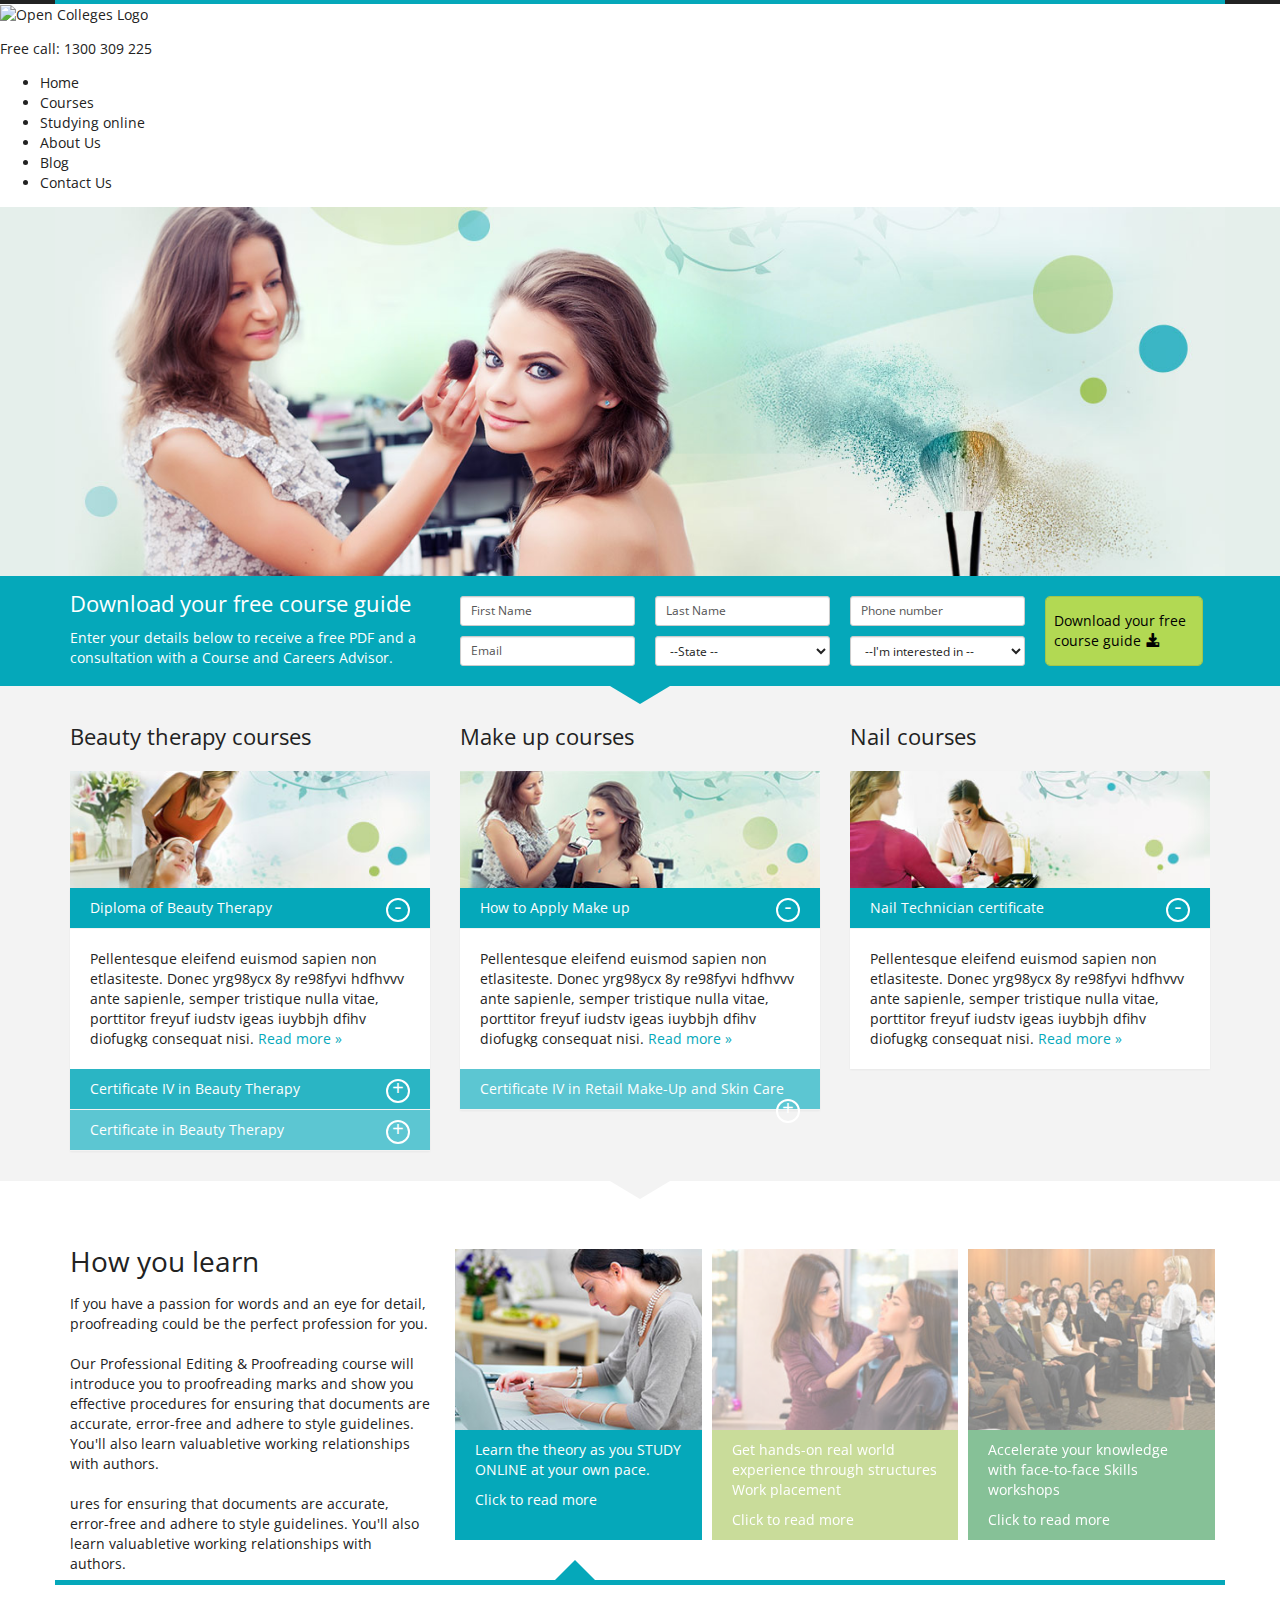
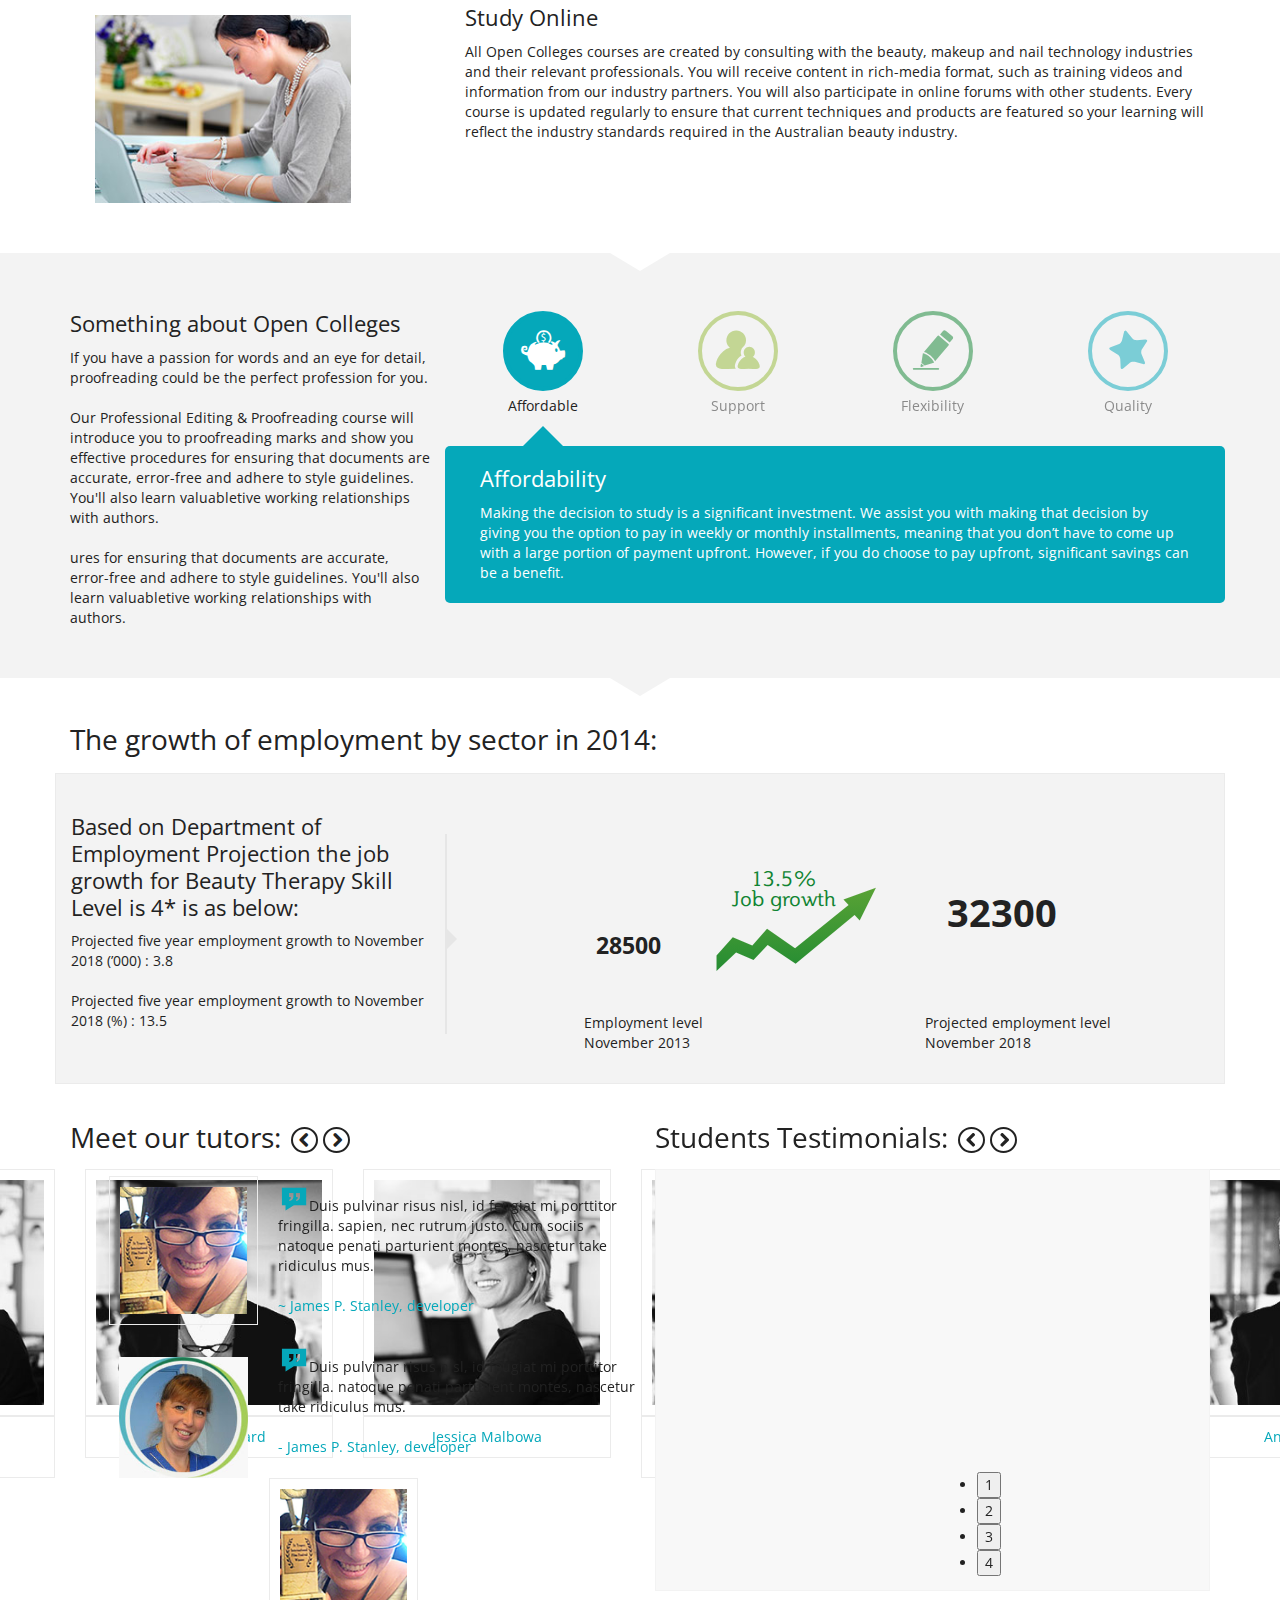
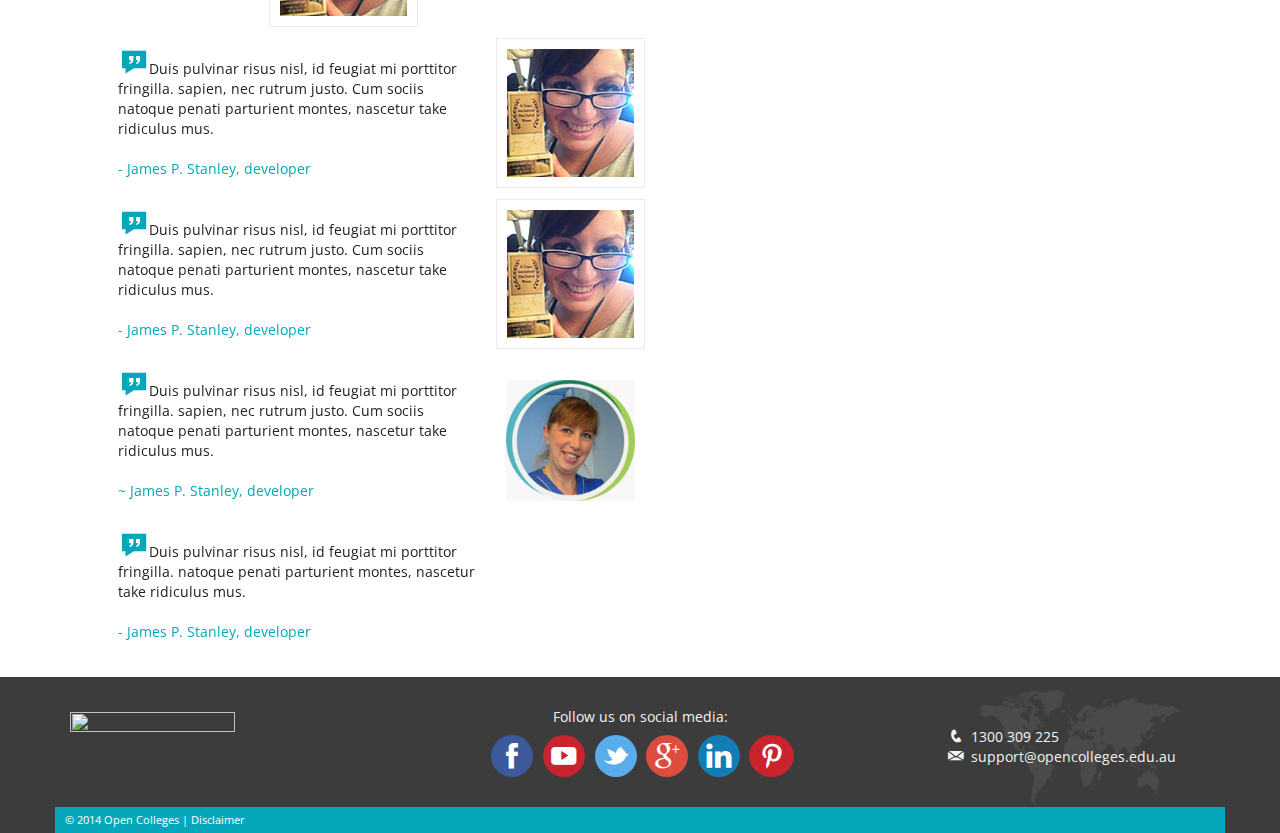
==== commit f489ba0f: "Tutors images-added" ====
--- a/index.html
+++ b/index.html
@@ -125,16 +125,9 @@
                                     </div>
                                 </div>
                                 <div class="col-lg-3 col-md-4 pt-10">
-                                    <button type="button" class="button-submit pt-pb-14 pr-pl-20">
-                                    <div class="row">
-                                    <div class="col-lg-10 col-md-10">
-                                    Download your 
-                                        free course guide
-                                    </div>
-                                    <div class="col-lg-2 col-md-2">
-                                    <span class="icon icon-download"> </span>
-                                    </div>
-                                    </div>
+                                    <button type="button" class="button-submit pt-pb-14 text-center">
+                                    Download your free <br>course guide <span class="icon icon-download" > </span>
+                                    
                                     </button>
                                 </div>
                             </div>
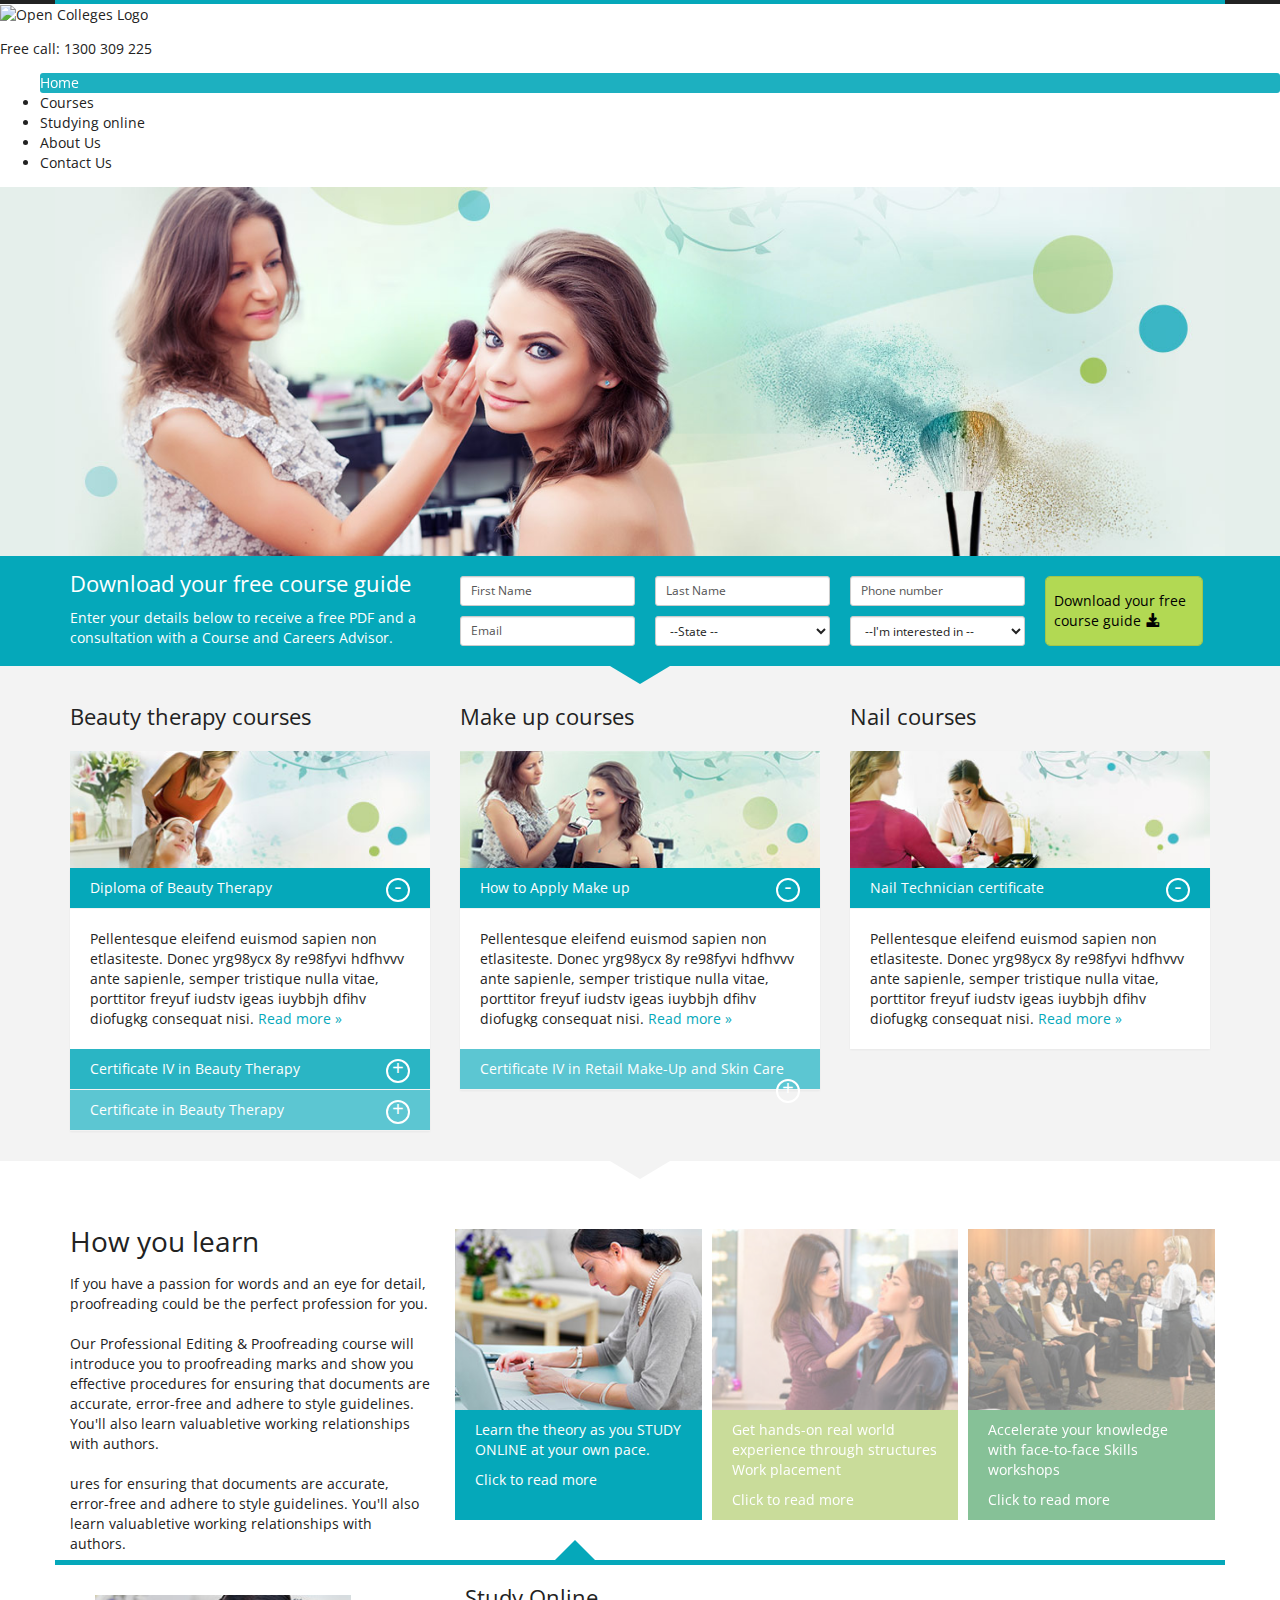
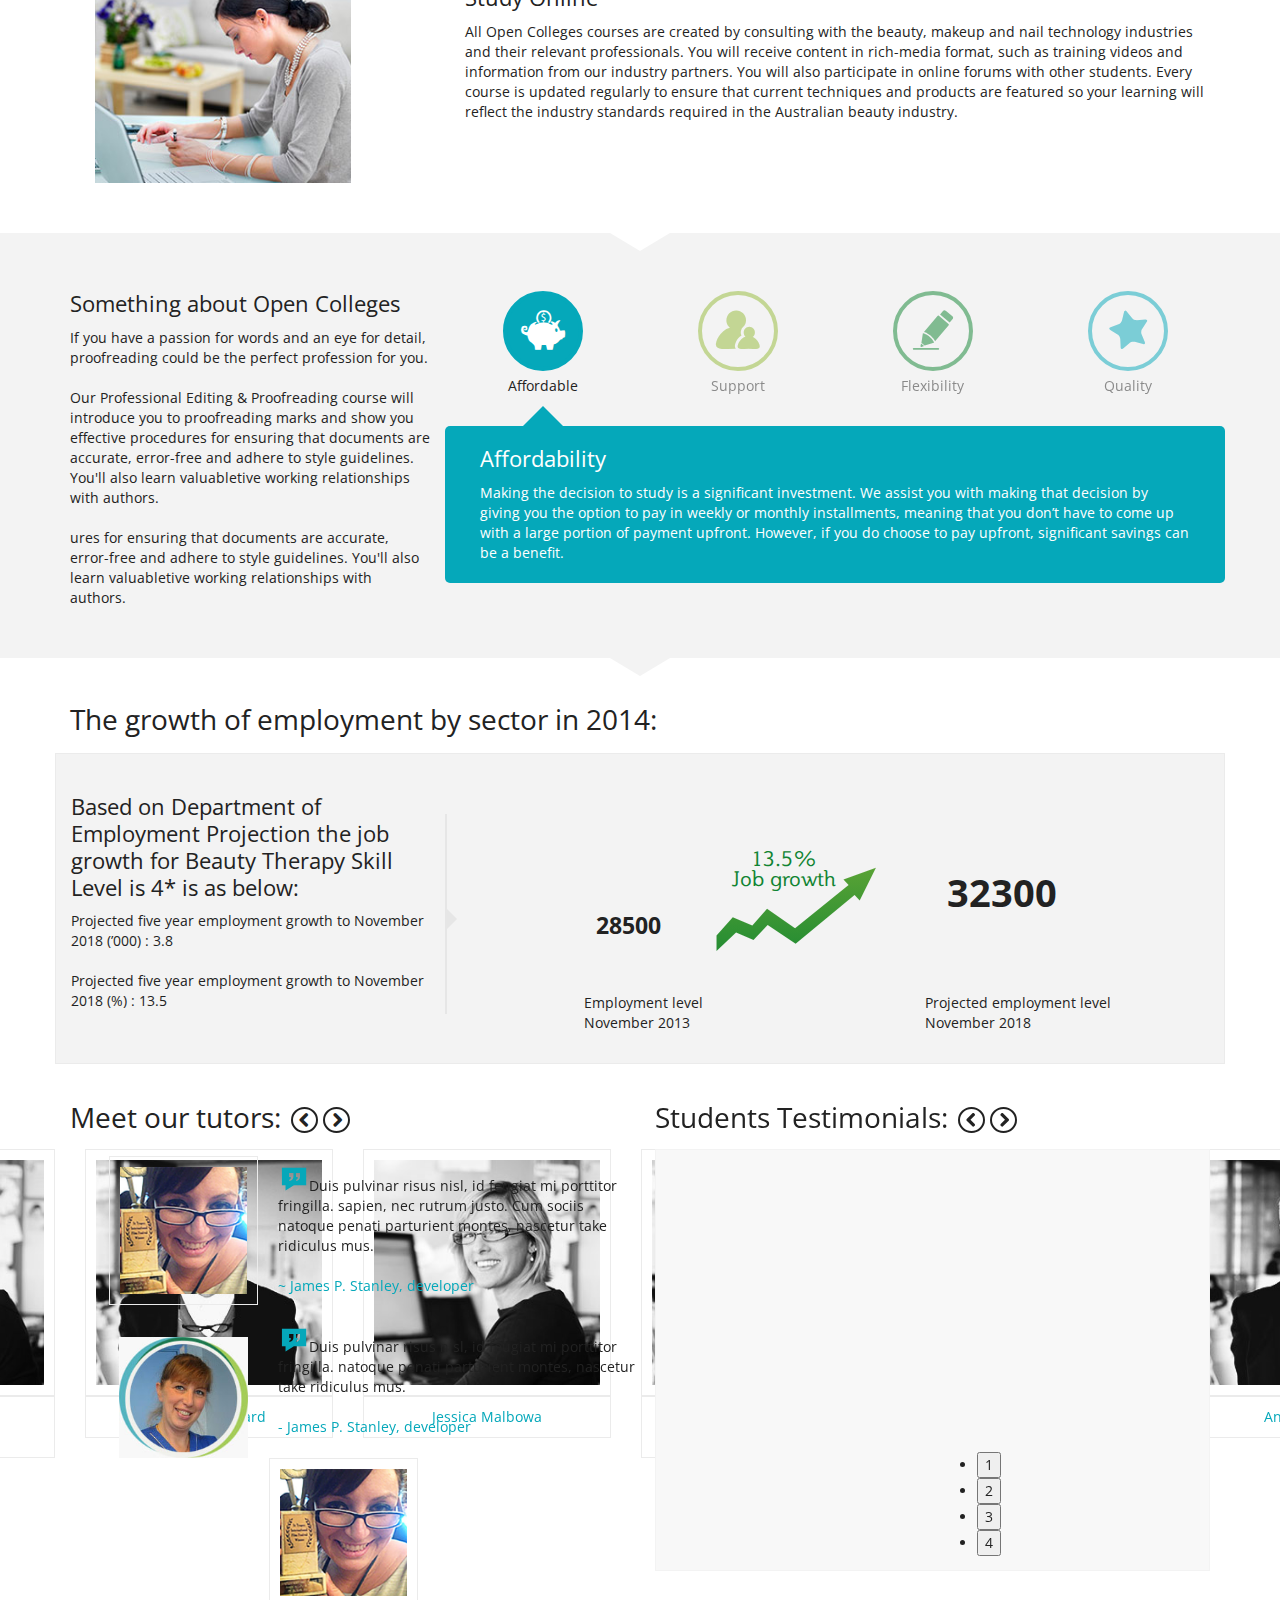
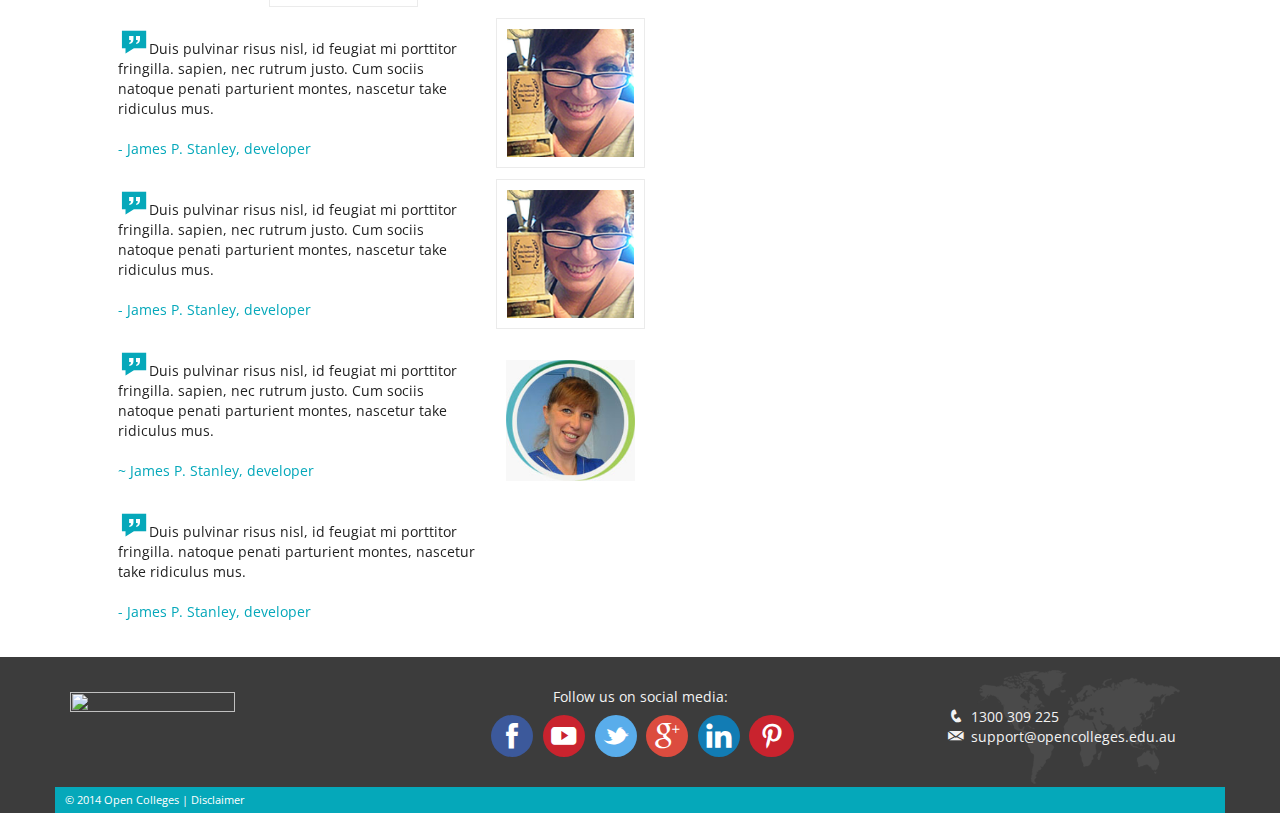
==== commit 7fc8ddf1: "active menu" ====
--- a/index.html
+++ b/index.html
@@ -38,7 +38,7 @@
         <div class="tagline">
             <p class="phone">Free call: <a href="tel://1300306595" class="dynamic-phone">1300 309 225</a></p>
         </div>
-        <ul class="main-nav hidden-sm hidden-xs"><li class=" first"><a href="index.html">Home</a></li><li class=""><a href="courseArea.html">Courses</a></li><li class=""><a href="studyingOnline.html">Studying online</a></li><li class=""><a href="aboutUs.html">About Us</a></li><li class=""><a href="#">Blog</a></li><li class=" last"><a href="contactUs.html">Contact Us</a></li></ul>
+        <ul class="main-nav hidden-sm hidden-xs"><li class=" first active"><a href="index.html">Home</a></li><li class=""><a href="courseArea.html">Courses</a></li><li class=""><a href="studyingOnline.html">Studying online</a></li><li class=""><a href="aboutUs.html">About Us</a></li><!--<li class=""><a href="aboutUs.html">About Us</a></li>--><li class=" last"><a href="contactUs.html">Contact Us</a></li></ul>
         <div id="burgerWrapper" class="visible-xs-block visible-sm-block pull-right"> <span id="burger" class="icon icon-burger"> </span></div>
     </header>
     <nav class="main-menu visible-sm visible-xs">
@@ -47,7 +47,7 @@
             <li class=""><a href="courseArea.html">Courses</a></li>
             <li class=""><a href="studyingOnline.html">Studying online</a></li>
             <li class=""><a href="aboutUs.html">About Us</a></li>
-            <li class=""><a href="#">Blog</a></li>
+            <!--<li class=""><a href="#">Blog</a></li>-->
             <li class=" last"><a href="contactUs.html">Contact Us</a></li>
         </ul>
     </nav>
--- a/CSS/main.css
+++ b/CSS/main.css
@@ -460,6 +460,20 @@
 /******************************* 
 **** Header
 ********************************/
+header ul .active {
+  background-color: #05a8ba;
+  opacity: 0.9;
+  -webkit-border-radius: 3px;
+  -moz-border-radius: 3px;
+  border-radius: 3px;
+  -moz-background-clip: padding;
+  -webkit-background-clip: padding-box;
+  background-clip: padding-box;
+  color: #FFFFFF;
+}
+header ul .active a {
+  color: #FFFFFF;
+}
 .border-grayL-1 {
   border-bottom: 1px solid #f3f3f3;
 }
@@ -1276,7 +1290,6 @@
   padding: 20px;
 }
 .button-FindMore {
-  font-family: 'Plume-font';
   background-color: #05a8ba;
   border: 1px solid #059fb0;
   color: #ffffff;
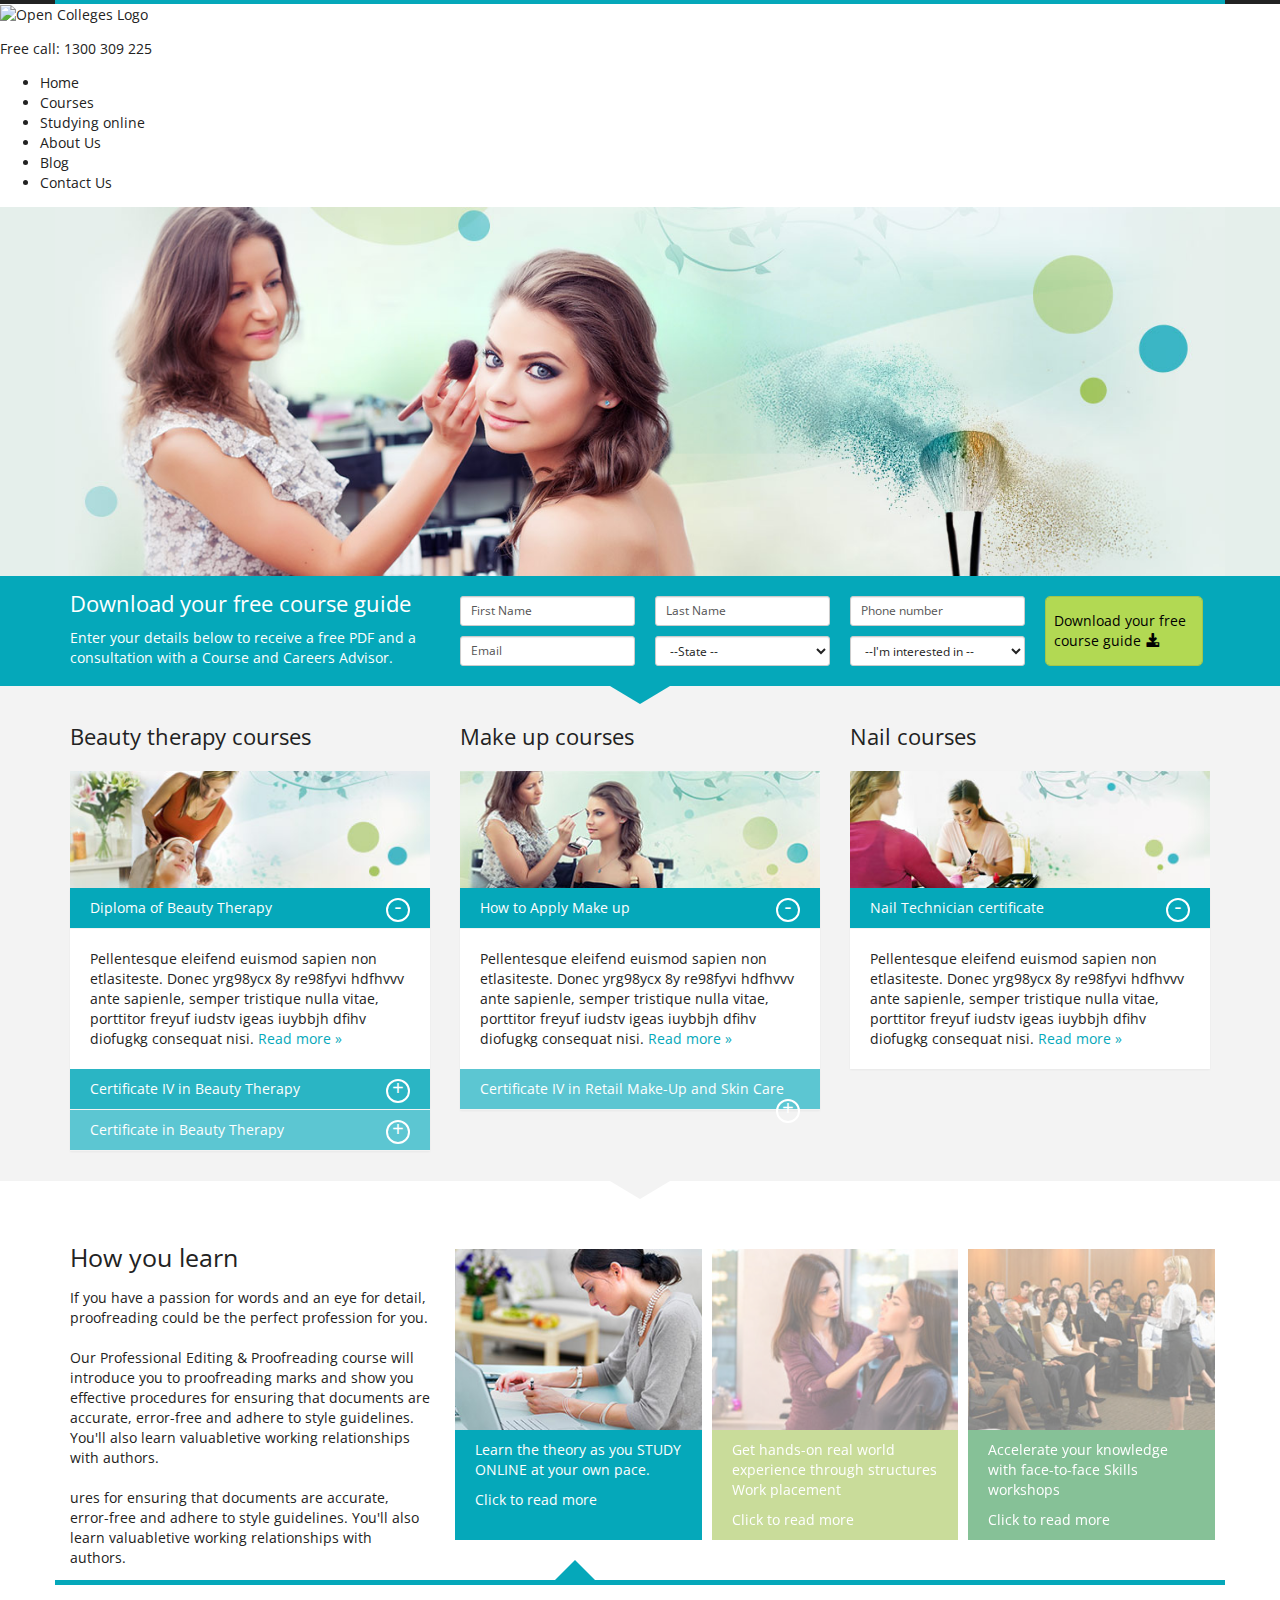
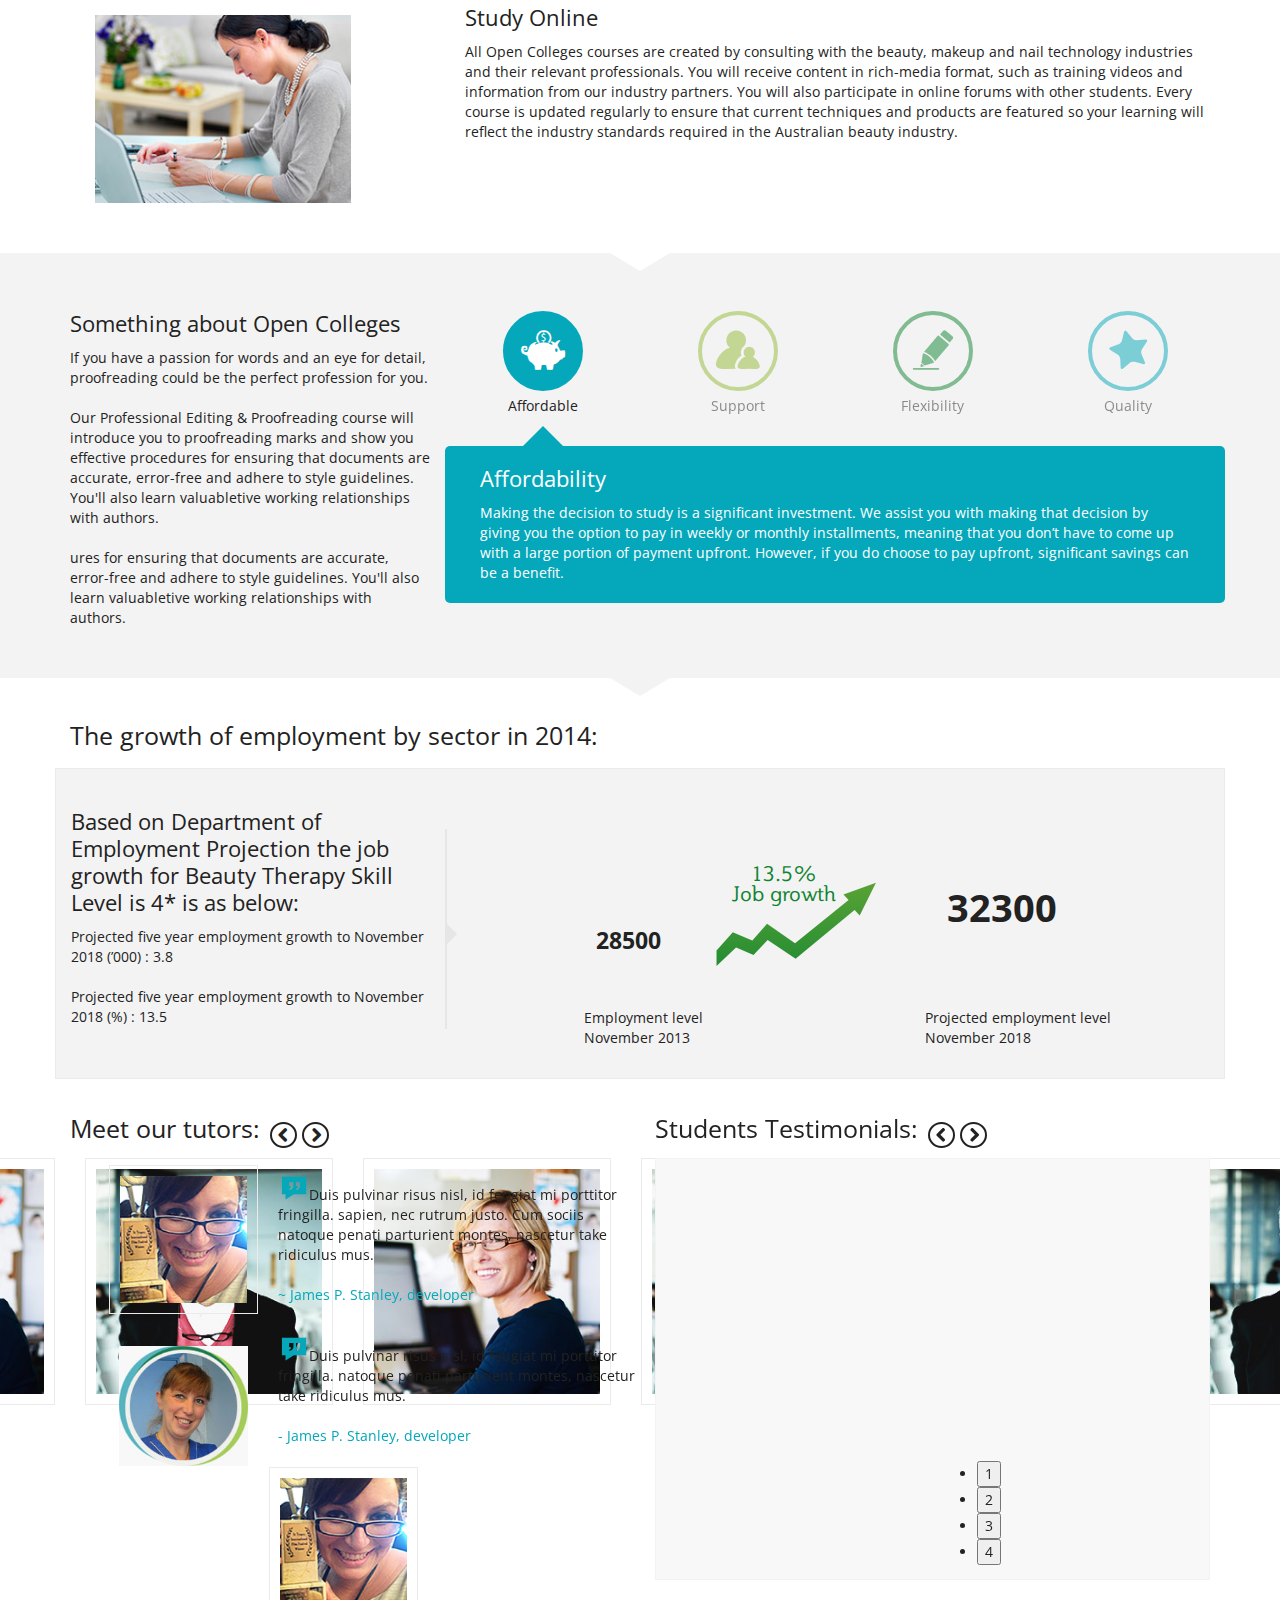
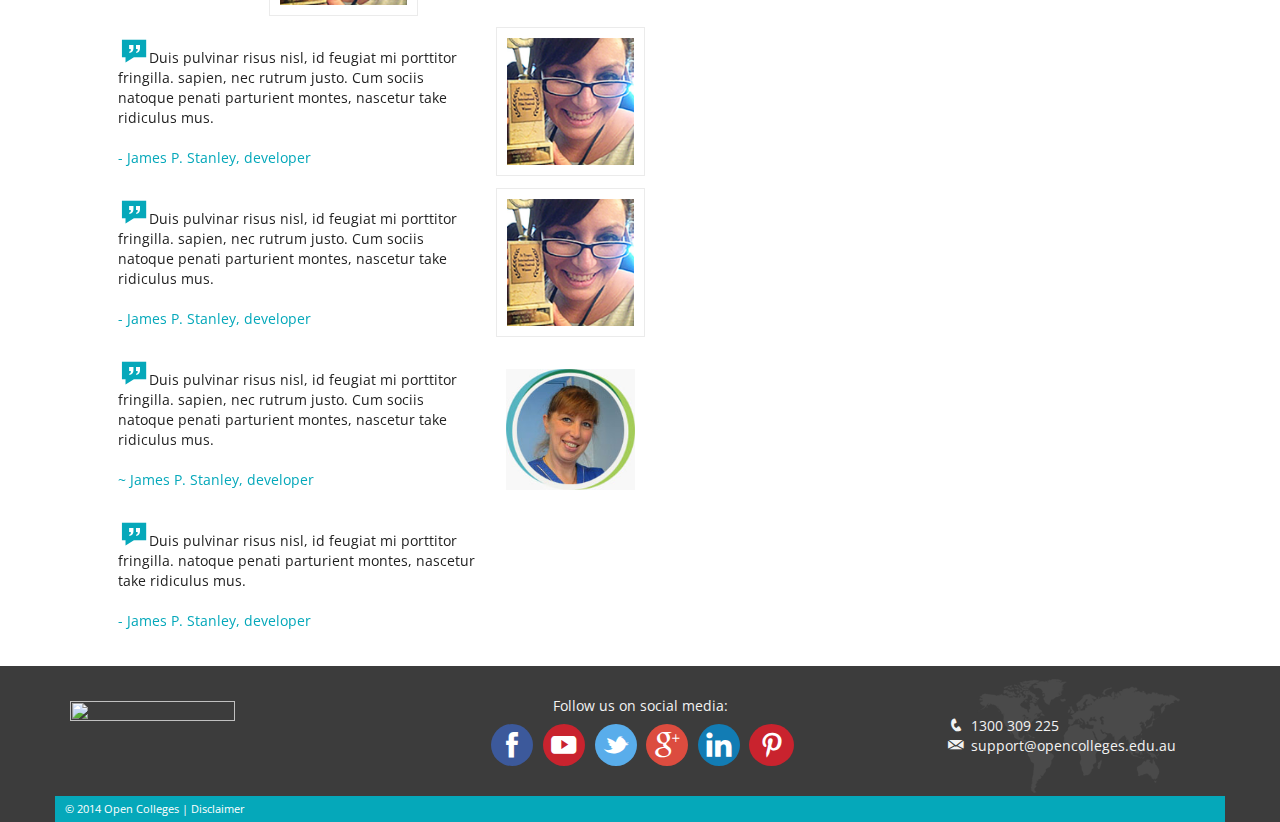
==== commit a4498208: "learn tab" ====
--- a/index.html
+++ b/index.html
@@ -9,6 +9,7 @@
     <link rel="shortcut icon" type="image/png" href="https://oca3-prod.s3.amazonaws.com/images/favicon.png">
     <link rel="stylesheet" type="text/css" href="CSS/main.css">
     <link rel="stylesheet" type="text/css" href="CSS/menu.css">
+    <link rel="stylesheet" type="text/css" href="CSS/Tutor.css">
     <link rel="stylesheet" type="text/css" href="CSS/bootstrap.min.css">
     <link rel="stylesheet" type="text/css" href="CSS/bootstrap-theme.min.css">
     <link href="CSS/slick.css" type="text/css" rel="stylesheet" />
@@ -38,7 +39,7 @@
         <div class="tagline">
             <p class="phone">Free call: <a href="tel://1300306595" class="dynamic-phone">1300 309 225</a></p>
         </div>
-        <ul class="main-nav hidden-sm hidden-xs"><li class=" first active"><a href="index.html">Home</a></li><li class=""><a href="courseArea.html">Courses</a></li><li class=""><a href="studyingOnline.html">Studying online</a></li><li class=""><a href="aboutUs.html">About Us</a></li><!--<li class=""><a href="aboutUs.html">About Us</a></li>--><li class=" last"><a href="contactUs.html">Contact Us</a></li></ul>
+        <ul class="main-nav hidden-sm hidden-xs"><li class=" first"><a href="index.html">Home</a></li><li class=""><a href="courseArea.html">Courses</a></li><li class=""><a href="studyingOnline.html">Studying online</a></li><li class=""><a href="aboutUs.html">About Us</a></li><li class=""><a href="#">Blog</a></li><li class=" last"><a href="contactUs.html">Contact Us</a></li></ul>
         <div id="burgerWrapper" class="visible-xs-block visible-sm-block pull-right"> <span id="burger" class="icon icon-burger"> </span></div>
     </header>
     <nav class="main-menu visible-sm visible-xs">
@@ -47,7 +48,7 @@
             <li class=""><a href="courseArea.html">Courses</a></li>
             <li class=""><a href="studyingOnline.html">Studying online</a></li>
             <li class=""><a href="aboutUs.html">About Us</a></li>
-            <!--<li class=""><a href="#">Blog</a></li>-->
+            <li class=""><a href="#">Blog</a></li>
             <li class=" last"><a href="contactUs.html">Contact Us</a></li>
         </ul>
     </nav>
@@ -126,8 +127,8 @@
                                 </div>
                                 <div class="col-lg-3 col-md-4 pt-10">
                                     <button type="button" class="button-submit pt-pb-14 text-center">
-                                    Download your free <br>course guide <span class="icon icon-download" > </span>
-                                    
+                                        Download your free <br>course guide <span class="icon icon-download"> </span>
+
                                     </button>
                                 </div>
                             </div>
@@ -551,59 +552,75 @@
     </div>
     <!-- /Job growth -->
     <!-- Our tutors and Testimonial -->
+    <div class="modal fade" id="dialog" tabindex="-1" role="dialog" aria-labelledby="myModalLabel" aria-hidden="true">
+        <div class="modal-dialog">
+            <div class="modal-content">
+                <div class="modal-header text-center">
+                    <button type="button" class="close" data-dismiss="modal"><span aria-hidden="true">&times;</span><span class="sr-only">Close</span></button>
+                    <h3 class="modal-title" id="myModalLabel">Andrew Harward</h3>
+                </div>
+                <div class="modal-body clearfix">
+                    <div class="totur-modal-image-wrapper"><img src="images/Andrew-inColor.jpg" alt="" /></div>
+                    <div class="totur-modal-text-wrapper">
+                        <h4>This trainer and assessor hold a Diploma of Beauty Therapy and Aromatherapy, a Certificate IV in Training and Assessment and also has 25 years of experience in the skin, body care and spa industries. Jeanne has owned her own beauty clinic and carried out internationally-certified college training and assessments in beauty therapy, aromatherapy and spa. She has done extensive international business coaching and practical product training for spa and beauty therapists.  Jeanne is also a beauty column writer and international spa conference guest speaker who is passionate about the beauty industry and loves to share her knowledge to inspire new therapists.</h4>
+                    </div>
+                </div>
+            </div>
+        </div>
+    </div>
     <div class="container">
         <div class="row mt-mb-20">
             <!-- Meet our tutors -->
             <div class="col-lg-6 col-md-6 hidden-xs hidden-sm">
-                <div class="modal fade" id="dialog" tabindex="-1" role="dialog" aria-labelledby="myModalLabel" aria-hidden="true">
-                    <div class="modal-dialog">
-                        <div class="modal-content">
-                            <div class="modal-header text-center">
-                                <button type="button" class="close" data-dismiss="modal"><span aria-hidden="true">&times;</span><span class="sr-only">Close</span></button>
-                                <h3 class="modal-title" id="myModalLabel">Andrew Harward</h3>
-                            </div>
-                            <div class="modal-body">
-                                <img src="images/Andrew-inColor.jpg" alt="" class="img-tutor" />
-                                <h4>This trainer and assessor hold a Diploma of Beauty Therapy and Aromatherapy, a Certificate IV in Training and Assessment and also has 25 years of experience in the skin, body care and spa industries. Jeanne has owned her own beauty clinic and carried out internationally-certified college training and assessments in beauty therapy, aromatherapy and spa. She has done extensive international business coaching and practical product training for spa and beauty therapists.  Jeanne is also a beauty column writer and international spa conference guest speaker who is passionate about the beauty industry and loves to share her knowledge to inspire new therapists.</h4>
-                            </div>
-                        </div>
-                    </div>
-                </div>
                 <h1 class="pull-left pr-10">Meet our tutors:</h1>
                 <div class="pt-27 hidden-xs hidden-sm pull-left" id="tutorCarouselArrow">
                 </div>
                 <div class="tutor-box">
                     <!-- Tutor 1 -->
-                    <div class="col-lg-6 col-md-6 col-sm-6">
-                        <div class="pt-pb-10 pr-pl-10 border-gray-1" data-toggle="modal" data-target="#dialog"><img src="images/Andrew-inColor.jpg" alt="" class="img-responsive" /></div>
-                        <div class="border-gray-1 text-center pt-10 pb-10">
-                            <h4 class="text-blue">Andrew Harward</h4>
+                    <div class="col-lg-3 col-md-3 col-sm-3">
+                        <div class="border-gray-1 tutor-item" data-toggle="modal" data-target="#dialog">
+                            <div class="overlay">
+                                <h4>Andrew Harward</h4>
+                                <p>This trainer and assessor hold a Diploma of Beauty Therapy and Aromatherapy</p>
+                                <input class="button-FindMore" value="Read more" />
+                            </div>
+                            <img src="images/Andrew-inColor.jpg" alt="" class="img-responsive" />
                         </div>
                     </div>
                     <!-- /Tutor 1 -->
                     <!-- Tutor 2 -->
-                    <div class="col-lg-6 col-md-6 col-sm-6">
-                        <div class="pt-pb-10 pr-pl-10 border-gray-1" data-toggle="modal" data-target="#dialog"><img src="images/Jessica-inColor.jpg" alt="" class="img-responsive" /></div>
-                        <div class="border-gray-1 text-center pt-10 pb-10">
-                            <h4 class="text-blue">Jessica Malbowa</h4>
+                    <div class="col-lg-3 col-md-3 col-sm-3">
+                        <div class="border-gray-1 tutor-item" data-toggle="modal" data-target="#dialog">
+                            <div class="overlay">
+                                <h4>Jessica Malbowa</h4>
+                                <p>This trainer and assessor hold a Diploma of Beauty Therapy and Aromatherapy</p>
+                                <input class="button-FindMore" value="Read more" />
+                            </div>
+                            <img src="images/Jessica-inColor.jpg" alt="" class="img-responsive" />
                         </div>
                     </div>
                     <!-- /Tutor 2 -->
                     <!-- Tutor 3 -->
-                    <div class="col-lg-6 col-md-6 col-sm-6">
-                        <div class="pt-pb-10 pr-pl-10 border-gray-1" data-toggle="modal" data-target="#dialog"><img src="images/Andrew-inColor.jpg" alt="" class="img-responsive" /></div>
-                        <div class="border-gray-1 text-center pt-10 pb-10">
-                            <h4>Andrew Harward</h4>
-                            <h4 class="text-blue">Web, development</h4>
+                    <div class="col-lg-3 col-md-3 col-sm-3">
+                        <div class="border-gray-1 tutor-item" data-toggle="modal" data-target="#dialog">
+                            <div class="overlay">
+                                <h4>Andrew Harward</h4>
+                                <p>This trainer and assessor hold a Diploma of Beauty Therapy and Aromatherapy</p>
+                                <input class="button-FindMore" value="Read more" />
+                            </div>
+                            <img src="images/Andrew-inColor.jpg" alt="" class="img-responsive" />
                         </div>
                     </div>
                     <!-- /Tutor 3 -->
                     <!-- Tutor 4 -->
-                    <div class="col-lg-6 col-md-6 col-sm-6">
-                        <div class="pt-pb-10 pr-pl-10 border-gray-1" data-toggle="modal" data-target="#dialog"><img src="images/Jessica-inColor.jpg" alt="" class="img-responsive" /></div>
-                        <div class="border-gray-1 text-center pt-10 pb-10">
-                            <h4>Jessica Malbowa</h4>
-                            <h4 class="text-blue">Web, development</h4>
+                    <div class="col-lg-3 col-md-3 col-sm-3">
+                        <div class="border-gray-1 tutor-item" data-toggle="modal" data-target="#dialog">
+                            <div class="overlay">
+                                <h4>Jessica Malbowa</h4>
+                                <p>This trainer and assessor hold a Diploma of Beauty Therapy and Aromatherapy</p>
+                                <input class="button-FindMore" value="Read more" />
+                            </div>
+                            <img src="images/Jessica-inColor.jpg" alt="" class="img-responsive" />
                         </div>
                     </div>
                     <!-- /Tutor 4 -->
@@ -731,8 +748,8 @@
     </footer>
     <!-- /Footer -->
     <nav class="actionbar">
-				<a href="#">Call us</a>
-				<a href="#">Download free guide</a>
-			</nav>
+        <a href="#">Call us</a>
+        <a href="#">Download free guide</a>
+    </nav>
 </body>
 </html>
--- a/CSS/main.css
+++ b/CSS/main.css
@@ -1,1446 +1 @@
-@import url(http://fonts.googleapis.com/css?family=Open+Sans:400,700);
-/*
-Theme Name: Open Colleges Beauty microsite 2014
-Author: The Open Colleges Dev Team
-Author URI: http://opencolleges.edu.au
-Description: The 2014 Django theme for Open College's Beauty microsite
-*/
-/*
- * Author: Farnoosh Moghadam
- *
- * Based on HTML5 Boilerplate v4.3.0
- */
-/* ==========================================================================
-   LESS Vars - setup
-   ========================================================================== */
-/* ==========================================================================
-   Colors
-   ========================================================================== */
-/* ==========================================================================
-   Classes
-   ========================================================================== */
-.lighten-blue-1 {
-  background-color: #2ab5c4;
-}
-.lighten-blue-2 {
-  background-color: #5cc6d2;
-}
-.lighten-blue-3 {
-  background-color: #13e2f9;
-}
-.lighten-blue-1,
-.lighten-blue-2,
-.lighten-blue-3 {
-  color: #ffffff;
-}
-/* ==========================================================================
-   Tags
-   ========================================================================== */
-html,
-body {
-  height: 100%;
-  min-height: 100%;
-}
-body {
-  font-family: 'Open Sans', sans-serif !important;
-  color: #808080;
-  font-size: 0.8em;
-  line-height: 1.3em;
-}
-h1,
-h2,
-h3,
-h4 {
-  font-weight: normal;
-  margin: 0;
-}
-h1 {
-  font-size: 1.8em;
-  line-height: 1em;
-}
-h2 {
-  font-weight: normal;
-  font-size: 1.6em;
-  line-height: 1.2em;
-}
-h3 {
-  font-weight: normal;
-  font-size: 1.2em;
-}
-h4 {
-  font-weight: normal;
-  font-size: 14px;
-}
-h5 {
-  font-weight: normal;
-  font-size: 0.8em;
-  margin: 0px;
-}
-.text-blue {
-  color: #05a8ba;
-}
-.text-white {
-  color: #ffffff;
-}
-a:-webkit-any-link {
-  text-decoration: none !important;
-}
-.text-center {
-  text-align: center;
-}
-/* ==========================================================================
-   Fonts
-   ========================================================================== */
-@font-face {
-  font-family: 'Plume-font';
-  src: url(../fonts/Plume_Std_Rg.ttf);
-}
-@font-face {
-  font-family: 'beauty-font';
-  src: url(../fonts/Beauty-font.ttf);
-  font-weight: normal;
-  font-style: normal;
-}
-.plume {
-  font-family: 'Plume-font';
-}
-.icon {
-  font-family: beauty-font;
-  speak: none;
-  font-style: normal;
-  font-weight: normal;
-  font-variant: normal;
-  text-transform: none;
-  line-height: 1;
-  /* Enable Ligatures ================ */
-  -webkit-font-feature-settings: "liga";
-  -moz-font-feature-settings: "liga=1";
-  -moz-font-feature-settings: "liga";
-  -ms-font-feature-settings: "liga" 1;
-  -o-font-feature-settings: "liga";
-  font-feature-settings: "liga";
-  /* Better Font Rendering =========== */
-  -webkit-font-smoothing: antialiased;
-  -moz-osx-font-smoothing: grayscale;
-}
-.icon-arrow-down:before {
-  content: '\e615';
-}
-.icon-arrow-up:before {
-  content: '\e617';
-}
-.icon-arrow-left:before {
-  content: '\e600';
-}
-.icon-arrow-right:before {
-  content: '\e601';
-}
-.icon-arrow-circle {
-  border-radius: 50%;
-  border: 2px solid #222222;
-  text-align: center;
-  width: 30px;
-  height: 30px;
-}
-.icon-arrow-header-circle {
-  border-radius: 50%;
-  -webkit-box-shadow: 0 1px 2px 0 rgba(0, 0, 0, 0.25);
-  -moz-box-shadow: 0 1px 2px 0 rgba(0, 0, 0, 0.25);
-  box-shadow: 0 1px 2px 0 rgba(0, 0, 0, 0.25);
-  text-align: center;
-  background: #05a8ba;
-  color: #ffffff;
-  padding-top: 10px;
-  width: 30px;
-  height: 30px;
-}
-.icon-arrowRight-circle {
-  border-radius: 50%;
-  border: 2px solid #222222;
-  text-align: center;
-  width: 30px;
-  height: 30px;
-  padding: 4px 6px 4px 8px;
-}
-.icon-arrowLeft-circle {
-  border-radius: 50%;
-  border: 2px solid #222222;
-  text-align: center;
-  width: 30px;
-  height: 30px;
-  padding: 4px 8px 4px 6px;
-}
-.icon-arrow:before {
-  content: '\e602';
-}
-.icon-burger:before {
-  content: '\e608';
-}
-.icon-phone:before {
-  content: '\e609';
-}
-.icon-leaf:before {
-  content: '\e605';
-}
-.icon-quality:before {
-  content: '\e60c';
-}
-.icon-affordability:before {
-  content: '\e60a';
-}
-.icon-study:before {
-  content: '\e60e';
-}
-.icon-support:before {
-  content: '\e60f';
-}
-.icon-quote:before {
-  content: '\e60d';
-}
-.icon-mail:before {
-  content: '\e607';
-}
-.icon-JobGrowth-arrow:before {
-  content: '\e613';
-}
-.icon-facebook:before {
-  content: '\e603';
-}
-.icon-twitter:before {
-  content: '\e610';
-}
-.icon-google:before {
-  content: '\e604';
-}
-.icon-linkedIn:before {
-  content: '\e606';
-}
-.icon-pinterest:before {
-  content: '\e60b';
-}
-.icon-youTube:before {
-  content: '\e611';
-}
-.icon-tick:before {
-  content: '\e616';
-}
-.icon-download:before {
-  content: '\e614';
-}
-.icon-address:before {
-  content: '\e61d';
-}
-.icon-overseas:before {
-  content: '\e61f';
-}
-.icon-postbox:before {
-  content: '\e61e';
-}
-.icon-phone-contact:before {
-  content: '\e609';
-}
-.icon-address,
-.icon-overseas,
-.icon-postbox,
-.icon-phone-contact {
-  font-size: 1.9em;
-  color: #05a8ba;
-  border-radius: 50%;
-  border: 2px solid #05a8ba;
-  padding: 3px;
-  text-align: center;
-}
-.icon-phone-contact {
-  font-size: 1.4em;
-}
-.icon-address,
-.icon-overseas,
-.icon-postbox {
-  font-size: 1.9em;
-}
-.icon-phone-circle {
-  border-radius: 50%;
-  border: 2px solid #05a8ba;
-  padding: 3px;
-  text-align: center;
-}
-.icon-socialMedia-circle,
-.icon-course-snapshot-circle {
-  border-radius: 50%;
-  padding: 7px;
-  text-align: center;
-  width: 30px;
-  height: 30px;
-  color: #FFFFFF;
-}
-.icon-socialMedia-circle,
-.icon-course-snapshot-circle {
-  font-size: 2em;
-}
-.icon-course-snapshot-circle {
-  font-size: 1.4em;
-}
-.icon-facebook {
-  border-radius: 50%;
-  padding: 7px;
-  text-align: center;
-  width: 30px;
-  height: 30px;
-  color: #FFFFFF;
-  font-size: 2em;
-  background-color: #3c599b;
-}
-.icon-twitter {
-  border-radius: 50%;
-  padding: 7px;
-  text-align: center;
-  width: 30px;
-  height: 30px;
-  color: #FFFFFF;
-  font-size: 2em;
-  background-color: #59adeb;
-}
-.icon-google {
-  border-radius: 50%;
-  padding: 7px;
-  text-align: center;
-  width: 30px;
-  height: 30px;
-  color: #FFFFFF;
-  font-size: 2em;
-  background-color: #dc4c3f;
-}
-.icon-linkedIn {
-  border-radius: 50%;
-  padding: 7px;
-  text-align: center;
-  width: 30px;
-  height: 30px;
-  color: #FFFFFF;
-  font-size: 2em;
-  background-color: #127cb4;
-}
-.icon-pinterest {
-  border-radius: 50%;
-  padding: 7px;
-  text-align: center;
-  width: 30px;
-  height: 30px;
-  color: #FFFFFF;
-  font-size: 2em;
-  background-color: #c9232e;
-}
-.icon-youTube {
-  border-radius: 50%;
-  padding: 7px;
-  text-align: center;
-  width: 30px;
-  height: 30px;
-  color: #FFFFFF;
-  font-size: 2em;
-  background-color: #c9232e;
-}
-.icon-quote {
-  font-size: 2em;
-}
-.icon-accordion-circle {
-  border-radius: 24px;
-  border: 2px solid #ffffff;
-  text-align: center;
-  vertical-align: middle;
-  width: 24px;
-  height: 24px;
-  font-size: 1.4em;
-  font-family: "Courier New", Courier, monospace;
-}
-.icon-arrowInCircle:after {
-  content: '\e61c';
-}
-.icon-arrowInCircle {
-  font-size: 1.4em;
-}
-.icon-plus:after {
-  content: "+";
-}
-.icon-minus:after {
-  content: "-";
-}
-.icon-star:after {
-  content: '\e619';
-}
-.icon-iPhone:after {
-  content: '\e618';
-}
-.icon-watch:after {
-  content: '\e618';
-}
-.icon-tickSquare:after {
-  content: '\e61a';
-}
-.icon-star,
-.icon-watch,
-.icon-iPhone,
-.icon-tickSquare {
-  border-radius: 50%;
-  padding: 7px;
-  text-align: center;
-  width: 30px;
-  height: 30px;
-  color: #FFFFFF;
-  font-size: 2em;
-  font-size: 1.4em;
-  background-color: #05a8ba;
-  font-size: 1.6em;
-}
-/* ==========================================================================
-   Common
-   ========================================================================== */
-.grayL-bg {
-  background-color: #f3f3f3;
-}
-.grayD-bg {
-  background-color: #222222;
-}
-.white {
-  color: #FFFFFF;
-}
-.white-bg {
-  background-color: #FFFFFF;
-}
-.blue-bg {
-  background-color: #05a8ba;
-  color: #FFFFFF;
-}
-.greenL-bg {
-  background-color: #94bb37;
-  color: #FFFFFF;
-}
-.greenD-bg {
-  background-color: #108432;
-  color: #FFFFFF;
-}
-.blue-bg a,
-.greenL-bg a,
-.greenD-bg a {
-  color: #FFFFFF;
-}
-.blue-bg a:hover,
-.greenL-bg a:hover,
-.greenD-bg a:hover {
-  color: #FFFFFF;
-}
-.blue-bg a:focus,
-.greenL-bg a:focus,
-.greenD-bg a:focus {
-  color: #FFFFFF;
-}
-.homepageHero-bg {
-  background-color: #e5efeb;
-}
-.floatLeft {
-  float: left;
-}
-.floatRight {
-  float: right;
-}
-.logo {
-  max-width: 210px;
-  max-height: 56px;
-}
-.stickRight {
-  float: right;
-  padding-right: 10px;
-  text-align: right;
-}
-.opacity-half {
-  -webkit-opacity: 0.5;
-  -moz-opacity: 0.5;
-  opacity: 0.5;
-}
-/******************************* 
-**** Header
-********************************/
-header ul .active {
-  background-color: #05a8ba;
-  opacity: 0.9;
-  -webkit-border-radius: 3px;
-  -moz-border-radius: 3px;
-  border-radius: 3px;
-  -moz-background-clip: padding;
-  -webkit-background-clip: padding-box;
-  background-clip: padding-box;
-  color: #FFFFFF;
-}
-header ul .active a {
-  color: #FFFFFF;
-}
-.border-grayL-1 {
-  border-bottom: 1px solid #f3f3f3;
-}
-.topBorder {
-  background: #222222;
-  height: 4px;
-}
-.blueBorder {
-  background-color: #05a8ba;
-  height: 4px;
-}
-.center-block {
-  display: block;
-  margin-left: auto;
-  margin-right: auto;
-}
-#arrowHeader {
-  width: 100%;
-  top: 35px;
-  cursor: pointer;
-  display: none;
-  position: fixed;
-  z-index: 7;
-}
-#stickyHeader {
-  cursor: pointer;
-}
-/******************************* 
-**** Pinbar Mobile
-********************************/
-.button-pinbarMobile {
-  -webkit-border-radius: 5px;
-  -moz-border-radius: 5px;
-  border-radius: 5px;
-  -moz-background-clip: padding;
-  -webkit-background-clip: padding-box;
-  background-clip: padding-box;
-  -webkit-box-shadow: inset 1px 1px 17px 0 rgba(255, 255, 255, 0.4);
-  -moz-box-shadow: inset 1px 1px 17px 0 rgba(255, 255, 255, 0.4);
-  box-shadow: inset 1px 1px 17px 0 rgba(255, 255, 255, 0.4);
-  background-color: rgba(255, 255, 255, 0.2);
-  font-family: 'Plume-font';
-  height: 55px;
-}
-.button-pinbarMobile .ContentPhone {
-  display: block;
-  margin-left: auto;
-  margin-right: auto;
-  max-width: 100px;
-}
-.button-pinbarMobile .ContentDownload {
-  display: block;
-  margin-left: auto;
-  margin-right: auto;
-  max-width: 200px;
-}
-.icon-pinbarMobile-circle {
-  -webkit-border-radius: 50%;
-  -moz-border-radius: 50%;
-  border-radius: 50%;
-  -moz-background-clip: padding;
-  -webkit-background-clip: padding-box;
-  background-clip: padding-box;
-  border: 2px solid rgba(255, 255, 255, 0.7);
-  background-color: rgba(255, 255, 255, 0.5);
-  background: -webkit-gradient(linear, left top, left bottom, from(rgba(255, 255, 255, 0.5)), to(#ffffff));
-  background: -webkit-linear-gradient(top, rgba(255, 255, 255, 0.5), #ffffff);
-  background: -moz-linear-gradient(top, rgba(255, 255, 255, 0.5), #ffffff);
-  background: -ms-linear-gradient(top, rgba(255, 255, 255, 0.5), #ffffff);
-  background: -o-linear-gradient(top, rgba(255, 255, 255, 0.5), #ffffff);
-  text-align: center;
-  padding: 5px;
-  font-size: 1.2em;
-  margin: 12px 5px;
-}
-.button-pinbarMobile .pinbarMobile-Text {
-  height: 55px;
-  display: table-cell;
-  vertical-align: middle;
-  text-align: center;
-}
-.stuck {
-  position: fixed;
-  top: 0;
-  z-index: 6;
-  overflow: hidden;
-  -webkit-box-shadow: 0 1px 2px 0 rgba(0, 0, 0, 0.25);
-  -moz-box-shadow: 0 1px 2px 0 rgba(0, 0, 0, 0.25);
-  box-shadow: 0 1px 2px 0 rgba(0, 0, 0, 0.25);
-}
-#stickyHeader {
-  width: 100%;
-}
-#pinbarText {
-  overflow: hidden;
-  height: 0;
-  width: 100%;
-  text-align: center;
-}
-.close {
-  background-color: #05a8ba;
-  color: #ffffff;
-  float: left;
-}
-.modal-title {
-  display: inline-block;
-}
-.modal-body img {
-  padding: 10px;
-  margin: 10px;
-  border: 1px solid #dadada;
-  float: left;
-  width: 200px;
-}
-/******************************* 
-**** padding & margin
-********************************/
-.pt-5 {
-  padding-top: 5px;
-}
-.pt-10 {
-  padding-top: 10px;
-}
-.pt-15 {
-  padding-top: 15px;
-}
-.pt-20 {
-  padding-top: 20px;
-}
-.pt-30 {
-  padding-top: 30px;
-}
-.pt-27 {
-  padding-top: 27px;
-}
-.pr-5-important {
-  padding-right: 5px !important;
-}
-.pr-10 {
-  padding-right: 10px;
-}
-.pr-15 {
-  padding-right: 10px;
-}
-.pr-20 {
-  padding-right: 20px;
-}
-.pl-5-important {
-  padding-left: 5px !important;
-}
-.pl-10 {
-  padding-left: 10px;
-}
-.pl-15 {
-  padding-left: 15px;
-}
-.pl-20 {
-  padding-left: 20px;
-}
-.pl-30 {
-  padding-left: 30px;
-}
-.pl-30-important {
-  padding-left: 30px !important;
-}
-.pb-5 {
-  padding-bottom: 5px;
-}
-.pb-10 {
-  padding-bottom: 10px;
-}
-.pb-15 {
-  padding-bottom: 15px;
-}
-.pb-20 {
-  padding-bottom: 20px;
-}
-.pb-30 {
-  padding-bottom: 30px;
-}
-.pt-pb-10-pr-pl-5 {
-  padding-top: 10px;
-  padding-bottom: 10px;
-  padding-right: 5px;
-  padding-left: 5px;
-}
-.pr-20-pl-10 {
-  padding-right: 20px;
-  padding-left: 10px;
-}
-.pr-pl-10 {
-  padding-right: 10px;
-  padding-left: 10px;
-}
-.pr-pl-15 {
-  padding-right: 15px;
-  padding-left: 15px;
-}
-.pr-pl-20 {
-  padding-right: 20px;
-  padding-left: 20px;
-}
-.pr-pl-25 {
-  padding-right: 25px;
-  padding-left: 25px;
-}
-.pt-pb-5 {
-  padding-top: 5px;
-  padding-bottom: 5px;
-}
-.pt-pb-10 {
-  padding-top: 10px;
-  padding-bottom: 10px;
-}
-.pt-pb-14 {
-  padding-top: 14px;
-  padding-bottom: 14px;
-}
-.pt-pb-20 {
-  padding-top: 20px;
-  padding-bottom: 20px;
-}
-.pt-pb-30 {
-  padding-top: 30px;
-  padding-bottom: 30px;
-}
-.pr-pl-60 {
-  padding-right: 60px;
-  padding-left: 60px;
-}
-@media (max-width: 991px) {
-  .pr-pl-60 {
-    padding-right: 20px;
-    padding-left: 20px;
-  }
-}
-.padding-10 {
-  padding: 10px;
-}
-.padding-20 {
-  padding: 20px;
-}
-.mr-ml-5 {
-  margin-right: 5px;
-  margin-left: 5px;
-}
-.mr-ml-55 {
-  margin-right: 55px;
-  margin-left: 55px;
-}
-.mt-7 {
-  margin-top: 7px;
-}
-.mt-10 {
-  margin-top: 10px;
-}
-.mt-20 {
-  margin-top: 20px;
-}
-.mt-40 {
-  margin-top: 40px;
-}
-.mt-100 {
-  margin-top: 100px;
-}
-.mt-mb-20 {
-  margin-top: 20px;
-  margin-bottom: 20px;
-}
-.mt-mb-40 {
-  margin-top: 40px;
-  margin-bottom: 40px;
-}
-.mb-25 {
-  margin-bottom: 25px;
-}
-.mb-40 {
-  margin-bottom: 40px;
-}
-.mb-15 {
-  margin-bottom: 15px;
-}
-.ml-5 {
-  margin-left: 5px;
-}
-.ml-10 {
-  margin-left: 10px;
-}
-.ml-150 {
-  margin-left: 150px;
-}
-.top-right-0 {
-  top: 0;
-  right: 0;
-  float: right;
-}
-/******************************* 
-**** Hero img
-********************************/
-.home-heroImg {
-  text-align: center;
-}
-/******************************* 
-**** Triangle
-********************************/
-.main-triangle-up {
-  border-bottom: 20px solid;
-  width: 0px;
-  height: 0px;
-  border-right: 20px solid transparent;
-  border-left: 20px solid transparent;
-  display: block;
-}
-.main-triangle-down {
-  border-top: 18px solid;
-  width: 0px;
-  height: 0px;
-  border-right: 30px solid transparent;
-  border-left: 30px solid transparent;
-  display: block;
-}
-.border-blue-top {
-  border-top-color: #05a8ba;
-}
-.border-gray-top {
-  border-top-color: #f3f3f3;
-}
-.border-white-top {
-  border-top-color: #ffffff;
-}
-.border-blue {
-  border-bottom-color: #05a8ba;
-}
-.border-greenL {
-  border-bottom-color: #94bb37;
-}
-.border-greenD {
-  border-bottom-color: #108432;
-}
-/******************************* 
-**** Job growth
-********************************/
-.border-gray {
-  border: 1px solid #222222;
-  -webkit-border-radius: 2px;
-  -moz-border-radius: 2px;
-  border-radius: 2px;
-  -moz-background-clip: padding;
-  -webkit-background-clip: padding-box;
-  background-clip: padding-box;
-}
-.JobGrowth-chartEmployee canvas {
-  position: absolute;
-  top: 90px;
-  left: 0px;
-}
-.JobGrowth-chartEmployee .percentage {
-  position: absolute;
-  top: 135px;
-  left: 27px;
-  font-size: 1.65em;
-  font-weight: bold;
-}
-.JobGrowth-chartProjectedEmployee canvas {
-  position: absolute;
-  top: 30px;
-  left: 0px;
-}
-.JobGrowth-chartProjectedEmployee .percentage {
-  position: absolute;
-  top: 92px;
-  left: 37px;
-  font-size: 2.7em;
-  font-weight: bold;
-}
-.JobGrowth-chartProjectedEmployeeOver canvas {
-  position: absolute;
-  top: 30px;
-  left: 0px;
-  z-index: 2;
-}
-.jobGrowth-arrow {
-  padding-top: 55px;
-  color: #108432;
-  font-size: 11em;
-  background: -webkit-linear-gradient(#94bb37, #108432);
-  -webkit-background-clip: text;
-  -webkit-text-fill-color: transparent;
-}
-.JobGrowth-MiddleText {
-  font-size: 1.5em;
-  line-height: 20px;
-  color: #108432;
-  position: absolute;
-  top: 75px;
-  left: 22%;
-}
-.jobGrowth-SeperatorArrow {
-  width: 0px;
-  height: 0px;
-  border-left: 10px solid #e6e6e6;
-  border-bottom: 10px solid transparent;
-  border-top: 10px solid transparent;
-  display: block;
-  margin-top: 95px;
-}
-.jobGrowth-Seperator {
-  width: 10px;
-  border-left: 2px solid #e6e6e6;
-  display: block;
-  margin-top: 40px;
-  height: 200px;
-  float: left;
-}
-/******************************* 
-**** Form
-********************************/
-form input,
-form select {
-  color: #151515;
-  font-size: 0.85em;
-  width: 96%;
-  padding: 5px 2%;
-  -webkit-border-radius: 4px;
-  -moz-border-radius: 4px;
-  border-radius: 4px;
-  border: 1px solid #93c2c7;
-}
-form input:hover,
-form select:hover {
-  border: 1px solid #17a0ae;
-}
-.button-submit {
-  background-color: #b2d953;
-  border: 1px solid #a1c54b;
-  color: #000000;
-  padding-right: 8px;
-  padding-left: 8px;
-  display: inline-block;
-  -webkit-border-radius: 5px;
-  -moz-border-radius: 5px;
-  border-radius: 5px;
-  -moz-background-clip: padding;
-  -webkit-background-clip: padding-box;
-  background-clip: padding-box;
-  cursor: pointer;
-  vertical-align: middle;
-  text-align: left;
-  width: 96%;
-}
-/******************************* 
-**** Homepage-Course area
-********************************/
-.button-courseArea {
-  background-color: #94bb37;
-  border: 1px solid #a1c54b;
-  color: #FFFFFF;
-  padding-top: 8px;
-  padding-bottom: 8px;
-  padding-right: 8px;
-  padding-left: 8px;
-  display: inline-block;
-  -webkit-border-radius: 5px;
-  -moz-border-radius: 5px;
-  border-radius: 5px;
-  -moz-background-clip: padding;
-  -webkit-background-clip: padding-box;
-  background-clip: padding-box;
-  cursor: pointer;
-  margin: 0px;
-  vertical-align: middle;
-  text-align: left;
-}
-/******************************* 
-**** How you learn
-********************************/
-.learningProsess-img {
-  max-width: 100%;
-  padding: 10px;
-  margin-left: 15px;
-}
-.learningProcess-box-blue {
-  border-top: 5px solid #05a8ba;
-}
-.learningProcess-box-greenL {
-  border-top: 5px solid #94bb37;
-}
-.learningProcess-box-greenD {
-  border-top: 5px solid #108432;
-}
-.learningProcess-drop-shadow {
-  margin-bottom: 20px;
-}
-.oneThirdWidth {
-  width: 33.333333%;
-  /*@media(maxwidth:@screen-xs-max){
-		.border-radius(5px);
-	}*/
-}
-#myTab {
-  width: 100%;
-}
-@media (min-width: 992px) {
-  #myTab {
-    border-spacing: 10px;
-    border-collapse: separate;
-  }
-}
-#myTab td {
-  vertical-align: top;
-}
-/******************************* 
-**** Something about OC
-********************************/
-.icon-benefits-circle {
-  border-radius: 50%;
-  border: 4px solid;
-  text-align: center;
-  padding: 15px 5px 5px 5px;
-  width: 80px;
-  height: 80px;
-  font-size: 2.8em;
-}
-@media (max-width: 991px) {
-  .icon-benefits-circle {
-    width: 55px !important;
-    height: 55px !important;
-    font-size: 1.4em;
-  }
-}
-.icon-benefits-circle-blue {
-  border-radius: 50%;
-  border: 4px solid;
-  text-align: center;
-  padding: 15px 5px 5px 5px;
-  width: 80px;
-  height: 80px;
-  font-size: 2.8em;
-  border-color: #05a8ba;
-  color: #05a8ba;
-}
-@media (max-width: 991px) {
-  .icon-benefits-circle-blue {
-    width: 55px !important;
-    height: 55px !important;
-    font-size: 1.4em;
-  }
-}
-.icon-benefits-circle-greenL {
-  border-radius: 50%;
-  border: 4px solid;
-  text-align: center;
-  padding: 15px 5px 5px 5px;
-  width: 80px;
-  height: 80px;
-  font-size: 2.8em;
-  border-color: #94bb37;
-  color: #94bb37;
-}
-@media (max-width: 991px) {
-  .icon-benefits-circle-greenL {
-    width: 55px !important;
-    height: 55px !important;
-    font-size: 1.4em;
-  }
-}
-.icon-benefits-circle-greenD {
-  border-radius: 50%;
-  border: 4px solid;
-  text-align: center;
-  padding: 15px 5px 5px 5px;
-  width: 80px;
-  height: 80px;
-  font-size: 2.8em;
-  border-color: #108432;
-  color: #108432;
-}
-@media (max-width: 991px) {
-  .icon-benefits-circle-greenD {
-    width: 55px !important;
-    height: 55px !important;
-    font-size: 1.4em;
-  }
-}
-.icon-benefits-circle-selected-blue {
-  border-radius: 50%;
-  border: 4px solid;
-  text-align: center;
-  padding: 15px 5px 5px 5px;
-  width: 80px;
-  height: 80px;
-  font-size: 2.8em;
-  border-color: #05a8ba;
-  background-color: #05a8ba;
-  color: #FFFFFF;
-}
-@media (max-width: 991px) {
-  .icon-benefits-circle-selected-blue {
-    width: 55px !important;
-    height: 55px !important;
-    font-size: 1.4em;
-  }
-}
-.icon-benefits-circle-selected-greenL {
-  border-radius: 50%;
-  border: 4px solid;
-  text-align: center;
-  padding: 15px 5px 5px 5px;
-  width: 80px;
-  height: 80px;
-  font-size: 2.8em;
-  border-color: #94bb37;
-  background-color: #94bb37;
-  color: #FFFFFF;
-}
-@media (max-width: 991px) {
-  .icon-benefits-circle-selected-greenL {
-    width: 55px !important;
-    height: 55px !important;
-    font-size: 1.4em;
-  }
-}
-.icon-benefits-circle-selected-greenD {
-  border-radius: 50%;
-  border: 4px solid;
-  text-align: center;
-  padding: 15px 5px 5px 5px;
-  width: 80px;
-  height: 80px;
-  font-size: 2.8em;
-  border-color: #108432;
-  background-color: #108432;
-  color: #FFFFFF;
-}
-@media (max-width: 991px) {
-  .icon-benefits-circle-selected-greenD {
-    width: 55px !important;
-    height: 55px !important;
-    font-size: 1.4em;
-  }
-}
-.benefits-box-bg {
-  -webkit-border-radius: 5px;
-  -moz-border-radius: 5px;
-  border-radius: 5px;
-  -moz-background-clip: padding;
-  -webkit-background-clip: padding-box;
-  background-clip: padding-box;
-  color: #FFFFFF;
-}
-.benefits-box-bg-blue {
-  background-color: #05a8ba;
-}
-.benefits-box-bg-greenD {
-  background-color: #108432;
-}
-.benefits-box-bg-greenL {
-  background-color: #94bb37;
-}
-#benefits-Tab a {
-  color: #222222;
-}
-#benefits-Tab a:hover {
-  color: #222222;
-}
-/******************************* 
-**** Meet our tutors 
-********************************/
-.border-gray-1 {
-  border: 1px solid #ebebeb;
-}
-.tutor-box {
-  clear: both;
-}
-.tutor-box img {
-  filter: url("data:image/svg+xml;utf8,<svg xmlns=\'http://www.w3.org/2000/svg\'><filter id=\'grayscale\'><feColorMatrix type=\'matrix\' values=\'0.3333 0.3333 0.3333 0 0 0.3333 0.3333 0.3333 0 0 0.3333 0.3333 0.3333 0 0 0 0 0 1 0\'/></filter></svg>#grayscale");
-  /* Firefox 10+, Firefox on Android */
-  filter: gray;
-  /* IE6-9 */
-  -webkit-filter: grayscale(100%);
-  /* Chrome 19+, Safari 6+, Safari 6+ iOS */
-  -webkit-transition: all 1s ease;
-  -moz-transition: all 1s ease;
-  -ms-transition: all 1s ease;
-  -o-transition: all 1s ease;
-}
-.tutor-box img:hover {
-  filter: url("data:image/svg+xml;utf8,<svg xmlns=\'http://www.w3.org/2000/svg\'><filter id=\'grayscale\'><feColorMatrix type=\'matrix\' values=\'1 0 0 0 0, 0 1 0 0 0, 0 0 1 0 0, 0 0 0 1 0\'/></filter></svg>#grayscale");
-  -webkit-filter: grayscale(0%);
-}
-.ui-dialog-content {
-  background-color: white;
-}
-.img-tutor {
-  text-align: center;
-  width: 400px;
-  height: auto;
-}
-/******************************* 
-**** Testimonials 
-********************************/
-.testimonial-box {
-  background-color: #f8f8f8;
-  border: 1px solid #f3f3f3;
-  clear: both;
-}
-.testimonial-image-wrapper {
-  float: left;
-  padding: 10px;
-  margin: 1%;
-  width: 27%;
-  max-width: 150px;
-}
-.testimonial-text-wrapper {
-  float: left;
-  padding: 15px;
-  width: 70%;
-}
-@media (max-width: 991px) {
-  .testimonial-text-wrapper {
-    width: 90%;
-    display: block;
-    margin-left: auto;
-    margin-right: auto;
-    float: none;
-  }
-}
-.testimonial-triangle-down {
-  border-top: 10px solid #05a8ba;
-  width: 0px;
-  height: 0px;
-  border-right: 10px solid transparent;
-  border-left: 10px solid transparent;
-  display: block;
-  padding-bottom: 5px;
-}
-.testimonial-circle {
-  display: inline-block;
-  border-radius: 50%;
-  margin: 10px 3px;
-  width: 11px;
-  height: 11px;
-}
-.testimonial-circle-selected {
-  display: inline-block;
-  border-radius: 50%;
-  margin: 10px 3px;
-  width: 11px;
-  height: 11px;
-  border: 1px solid #8d8d8d;
-  background-color: #05a8ba;
-  border: 1px solid #05a8ba;
-}
-.testimonial-circle {
-  display: inline-block;
-  border-radius: 50%;
-  margin: 10px 3px;
-  width: 11px;
-  height: 11px;
-  border: 1px solid #8d8d8d;
-}
-/******************************* 
-**** Footer 
-********************************/
-footer {
-  background-color: #3c3c3c;
-  color: #f3f3f3;
-}
-footer a {
-  color: #ffffff;
-}
-.world-map {
-  background-image: url(../images/world-map.png);
-  background-position: center;
-  background-repeat: no-repeat;
-  color: #f3f3f3;
-  padding-top: 40px;
-  padding-bottom: 40px;
-}
-@media (max-width: 991px) {
-  .world-map {
-    background-image: none !important;
-    background-color: #555555 !important;
-    text-align: center !important;
-    margin-top: 30px !important;
-    padding: 15px 0px !important;
-    font-size: 1.2em !important;
-  }
-}
-.oc-logo-white {
-  padding-top: 5px;
-  width: 100%;
-  height: auto;
-}
-.icon-socialMedia span {
-  margin-left: .2em;
-}
-@media (max-width: 767px) {
-  .icon-socialMedia span {
-    margin-left: 0;
-  }
-}
-/******************************* 
-**** Course area-Enrol box
-********************************/
-.gray-box-rounded {
-  -webkit-border-radius: 5px;
-  -moz-border-radius: 5px;
-  border-radius: 5px;
-  -moz-background-clip: padding;
-  -webkit-background-clip: padding-box;
-  background-clip: padding-box;
-  background-color: #f3f3f3;
-  padding: 20px;
-}
-.button-FindMore {
-  background-color: #05a8ba;
-  border: 1px solid #059fb0;
-  color: #ffffff;
-  padding-right: 8px;
-  padding-left: 8px;
-  display: inline-block;
-  -webkit-border-radius: 5px;
-  -moz-border-radius: 5px;
-  border-radius: 5px;
-  -moz-background-clip: padding;
-  -webkit-background-clip: padding-box;
-  background-clip: padding-box;
-  cursor: pointer;
-  vertical-align: middle;
-  text-align: left;
-  width: 98%;
-}
-/* ==========================================================================
-   Media quary
-   ========================================================================== */
-@media (max-width: 991px) {
-  .shadow {
-    -webkit-box-shadow: -3px 3px 7px #d7d4d4;
-    -moz-box-shadow: -3px 3px 7px #d7d4d4;
-    box-shadow: -3px 3px 7px #d7d4d4;
-    z-index: 3;
-    padding-bottom: 10px;
-  }
-  .page-header {
-    margin-top: 50px;
-  }
-}
-@media (max-width: 767px) {
-  .aboutUs-mobile-header {
-    background-color: #888888;
-    border-top-left-radius: 5px;
-    border-top-right-radius: 5px;
-    padding: 15px;
-    color: #ffffff;
-  }
-  .aboutUs-mobile-body {
-    background-color: #f3f3f3;
-    border-bottom-left-radius: 5px;
-    border-bottom-right-radius: 5px;
-    padding: 15px;
-  }
-  .pb-mobile-0 {
-    padding-bottom: 0px;
-  }
-  .mb-mobile-20 {
-    margin-bottom: 20px;
-  }
-  .pt-mobile-30 {
-    padding-top: 30px;
-  }
-  .pb-mobile-70 {
-    padding-bottom: 70px;
-  }
-  .actionbar {
-    position: fixed;
-    bottom: 0px;
-    width: 100%;
-    display: block !important;
-    background-color: #3c3c3c;
-    height: 8rem;
-    padding: 1em;
-    text-align: center;
-    line-height: 3rem;
-    z-index: 10;
-  }
-  .actionbar a {
-    display: inline-block;
-    border: 3px solid #05a8ba;
-    border-radius: 5px;
-    text-decoration: none;
-    color: #FFFFFF;
-    padding: 0 1rem;
-    font-size: 1.5rem;
-    margin: 0 0.5rem;
-    font-weight: bold;
-    position: relative;
-    top: 6px;
-  }
-}
-.white-bg-mobile {
-  background-color: #f3f3f3;
-}
-@media (max-width: 767px) {
-  .white-bg-mobile {
-    background-color: #ffffff;
-  }
-}
-.actionbar {
-  display: none;
-}
-/* ==========================================================================
-   Imports
-   ========================================================================== */
-/* ==========================================================================
-   Print styles.
-   Inlined to avoid required HTTP connection: h5bp.com/r
-   ========================================================================== */
-@media print {
-  * {
-    background: transparent !important;
-    color: #000 !important;
-    /* Black prints faster: h5bp.com/s */
-    box-shadow: none !important;
-    text-shadow: none !important;
-  }
-  a,
-  a:visited {
-    text-decoration: underline;
-  }
-  a[href]:after {
-    content: " (" attr(href) ")";
-  }
-  abbr[title]:after {
-    content: " (" attr(title) ")";
-  }
-  /*
-     * Don't show links for images, or javascript/internal links
-     */
-  a[href^="javascript:"]:after,
-  a[href^="#"]:after {
-    content: "";
-  }
-  pre,
-  blockquote {
-    border: 1px solid #999;
-    page-break-inside: avoid;
-  }
-  thead {
-    display: table-header-group;
-    /* h5bp.com/t */
-  }
-  tr,
-  img {
-    page-break-inside: avoid;
-  }
-  img {
-    max-width: 100% !important;
-  }
-  p,
-  h2,
-  h3 {
-    orphans: 3;
-    widows: 3;
-  }
-  h2,
-  h3 {
-    page-break-after: avoid;
-  }
-}
+@import url(http://fonts.googleapis.com/css?family=Open+Sans:400,700);.lighten-blue-1{background-color:#2ab5c4}.lighten-blue-2{background-color:#5cc6d2}.lighten-blue-3{background-color:#13e2f9}.lighten-blue-1,.lighten-blue-2,.lighten-blue-3{color:#fff}html,body{height:100%;min-height:100%}body{font-family:'Open Sans',sans-serif!important;color:gray;font-size:.8em;line-height:1.3em}h1,h2,h3,h4{font-weight:400;margin:0}h1{line-height:1em}h2{font-weight:400;font-size:1.6em;line-height:1.2em}h3{font-weight:400;font-size:1.2em}h4{font-weight:400;font-size:14px}h5{font-weight:400;font-size:.8em;margin:0}.text-blue{color:#05a8ba}.text-white{color:#fff}a:-webkit-any-link{text-decoration:none!important}.text-center{text-align:center}.text-right{text-align:right}@font-face{font-family:Plume-font;src:url(../fonts/Plume_Std_Rg.ttf)}@font-face{font-family:beauty-font;src:url(../fonts/Beauty-font.ttf);font-weight:400;font-style:normal}.plume{font-family:Plume-font}.icon{font-family:beauty-font;speak:none;font-style:normal;font-weight:400;font-variant:normal;text-transform:none;line-height:1;-webkit-font-feature-settings:"liga";-moz-font-feature-settings:"liga=1";-moz-font-feature-settings:"liga";-ms-font-feature-settings:"liga" 1;-o-font-feature-settings:"liga";font-feature-settings:"liga";-webkit-font-smoothing:antialiased;-moz-osx-font-smoothing:grayscale}.icon-arrow-down:before{content:'\e615'}.icon-arrow-up:before{content:'\e617'}.icon-arrow-left:before{content:'\e600'}.icon-arrow-right:before{content:'\e601'}.icon-arrow-circle{border-radius:50%;border:2px solid #222;text-align:center;width:30px;height:30px}.icon-arrow-header-circle{border-radius:50%;-webkit-box-shadow:0 1px 2px 0 rgba(0,0,0,.25);-moz-box-shadow:0 1px 2px 0 rgba(0,0,0,.25);box-shadow:0 1px 2px 0 rgba(0,0,0,.25);text-align:center;background:#05a8ba;color:#fff;padding-top:10px;width:30px;height:30px}.icon-arrowRight-circle{border-radius:50%;border:2px solid #222;text-align:center;width:30px;height:30px;padding:4px 6px 4px 8px}.icon-arrowLeft-circle{border-radius:50%;border:2px solid #222;text-align:center;width:30px;height:30px;padding:4px 8px 4px 6px}.icon-arrow:before{content:'\e602'}.icon-burger:before{content:'\e608'}.icon-phone:before{content:'\e609'}.icon-leaf:before{content:'\e605'}.icon-quality:before{content:'\e60c'}.icon-affordability:before{content:'\e60a'}.icon-study:before{content:'\e60e'}.icon-support:before{content:'\e60f'}.icon-quote:before{content:'\e60d'}.icon-mail:before{content:'\e607'}.icon-JobGrowth-arrow:before{content:'\e613'}.icon-facebook:before{content:'\e603'}.icon-twitter:before{content:'\e610'}.icon-google:before{content:'\e604'}.icon-linkedIn:before{content:'\e606'}.icon-pinterest:before{content:'\e60b'}.icon-youTube:before{content:'\e611'}.icon-tick:before{content:'\e616'}.icon-download:before{content:'\e614'}.icon-address:before{content:'\e61d'}.icon-overseas:before{content:'\e61f'}.icon-postbox:before{content:'\e61e'}.icon-phone-contact:before{content:'\e609'}.icon-address{font-size:1.9em;color:#05a8ba;padding:2px 5px 4px 6px}.icon-overseas{font-size:1.9em;color:#05a8ba;padding:3px 2px 3px 3px}.icon-postbox{font-size:1.9em;color:#05a8ba;padding:3px 2px 3px 3px}.icon-phone-contact{font-size:1.4em;color:#05a8ba;padding:6px 5px}.icon-contactus-circle{border-radius:50%;border:2px solid #05a8ba}.icon-socialMedia-circle,.icon-course-snapshot-circle{border-radius:50%;padding:7px;text-align:center;width:30px;height:30px;color:#FFF;font-size:2em}.icon-facebook{border-radius:50%;padding:7px;text-align:center;width:30px;height:30px;color:#FFF;font-size:2em;background-color:#3c599b}.icon-twitter{border-radius:50%;padding:7px;text-align:center;width:30px;height:30px;color:#FFF;font-size:2em;background-color:#59adeb}.icon-google{border-radius:50%;padding:7px;text-align:center;width:30px;height:30px;color:#FFF;font-size:2em;background-color:#dc4c3f}.icon-linkedIn{border-radius:50%;padding:7px;text-align:center;width:30px;height:30px;color:#FFF;font-size:2em;background-color:#127cb4}.icon-pinterest{border-radius:50%;padding:7px;text-align:center;width:30px;height:30px;color:#FFF;font-size:2em;background-color:#c9232e}.icon-youTube{border-radius:50%;padding:7px;text-align:center;width:30px;height:30px;color:#FFF;font-size:2em;background-color:#c9232e}.icon-quote{font-size:2em}.icon-accordion-circle{border-radius:24px;border:2px solid #fff;text-align:center;vertical-align:middle;width:24px;height:24px;font-size:1.4em;font-family:"Courier New",Courier,monospace}.icon-arrowInCircle:after{content:'\e61c'}.icon-arrowInCircle{font-size:1.4em}.icon-plus:after{content:"+"}.icon-minus:after{content:"-"}.icon-star:after{content:'\e619'}.icon-iPhone:after{content:'\e618'}.icon-watch:after{content:'\e618'}.icon-tickSquare:after{content:'\e61a'}.icon-star,.icon-watch,.icon-iPhone,.icon-tickSquare{background-color:#05a8ba;font-size:1.6em}.grayL-bg{background-color:#f3f3f3}.grayD-bg{background-color:#222}.white{color:#FFF}.white-bg{background-color:#FFF}.blue-bg{background-color:#05a8ba;color:#FFF}.greenL-bg{background-color:#94bb37;color:#FFF}.greenD-bg{background-color:#108432;color:#FFF}.blue-bg a,.greenL-bg a,.greenD-bg a{color:#FFF}.blue-bg a:hover,.greenL-bg a:hover,.greenD-bg a:hover{color:#FFF}.blue-bg a:focus,.greenL-bg a:focus,.greenD-bg a:focus{color:#FFF}.homepageHero-bg{background-color:#e5efeb}.floatLeft{float:left}.floatRight{float:right}.logo{max-width:210px;max-height:56px}.stickRight{float:right;padding-right:10px;text-align:right}.opacity-half{-webkit-opacity:.5;-moz-opacity:.5;opacity:.5}.border-grayL-1{border-bottom:1px solid #f3f3f3}.topBorder{background:#222;height:4px}.blueBorder{background-color:#05a8ba;height:4px}.center-block{display:block;margin-left:auto;margin-right:auto}#arrowHeader{width:100%;top:35px;cursor:pointer;display:none;position:fixed;z-index:7}#stickyHeader{cursor:pointer}.button-pinbarMobile{-webkit-border-radius:5px;-moz-border-radius:5px;border-radius:5px;-moz-background-clip:padding;-webkit-background-clip:padding-box;background-clip:padding-box;-webkit-box-shadow:inset 1px 1px 17px 0 rgba(255,255,255,.4);-moz-box-shadow:inset 1px 1px 17px 0 rgba(255,255,255,.4);box-shadow:inset 1px 1px 17px 0 rgba(255,255,255,.4);background-color:rgba(255,255,255,.2);font-family:Plume-font;height:55px}.button-pinbarMobile .ContentPhone{display:block;margin-left:auto;margin-right:auto;max-width:100px}.button-pinbarMobile .ContentDownload{display:block;margin-left:auto;margin-right:auto;max-width:200px}.icon-pinbarMobile-circle{-webkit-border-radius:50%;-moz-border-radius:50%;border-radius:50%;-moz-background-clip:padding;-webkit-background-clip:padding-box;background-clip:padding-box;border:2px solid rgba(255,255,255,.7);background-color:rgba(255,255,255,.5);background:-webkit-gradient(linear,left top,left bottom,from(rgba(255,255,255,.5)),to(#fff));background:-webkit-linear-gradient(top,rgba(255,255,255,.5),#fff);background:-moz-linear-gradient(top,rgba(255,255,255,.5),#fff);background:-ms-linear-gradient(top,rgba(255,255,255,.5),#fff);background:-o-linear-gradient(top,rgba(255,255,255,.5),#fff);text-align:center;padding:5px;font-size:1.2em;margin:12px 5px}.button-pinbarMobile .pinbarMobile-Text{height:55px;display:table-cell;vertical-align:middle;text-align:center}.stuck{position:fixed;top:0;z-index:6;overflow:hidden;-webkit-box-shadow:0 1px 2px 0 rgba(0,0,0,.25);-moz-box-shadow:0 1px 2px 0 rgba(0,0,0,.25);box-shadow:0 1px 2px 0 rgba(0,0,0,.25)}#stickyHeader{width:100%}#pinbarText{overflow:hidden;height:0;width:100%;text-align:center}.pt-5{padding-top:5px}.pt-10{padding-top:10px}.pt-15{padding-top:15px}.pt-20{padding-top:20px}.pt-30{padding-top:30px}.pt-27{padding-top:27px}.pr-5-important{padding-right:5px!important}.pr-10{padding-right:10px}.pr-15{padding-right:10px}.pr-20{padding-right:20px}.pl-5-important{padding-left:5px!important}.pl-10{padding-left:10px}.pl-15{padding-left:15px}.pl-20{padding-left:20px}.pl-30{padding-left:30px}.pl-30-important{padding-left:30px!important}.pb-5{padding-bottom:5px}.pb-10{padding-bottom:10px}.pb-15{padding-bottom:15px}.pb-20{padding-bottom:20px}.pb-30{padding-bottom:30px}.pt-pb-10-pr-pl-5{padding-top:10px;padding-bottom:10px;padding-right:5px;padding-left:5px}.pr-20-pl-10{padding-right:20px;padding-left:10px}.pr-pl-10{padding-right:10px;padding-left:10px}.pr-pl-15{padding-right:15px;padding-left:15px}.pr-pl-20{padding-right:20px;padding-left:20px}.pr-pl-25{padding-right:25px;padding-left:25px}.pt-pb-5{padding-top:5px;padding-bottom:5px}.pt-pb-10{padding-top:10px;padding-bottom:10px}.pt-pb-14{padding-top:14px;padding-bottom:14px}.pt-pb-20{padding-top:20px;padding-bottom:20px}.pt-pb-30{padding-top:30px;padding-bottom:30px}.pr-pl-60{padding-right:60px;padding-left:60px}@media (max-width:991px){.pr-pl-60{padding-right:20px;padding-left:20px}}.padding-10{padding:10px}.padding-20{padding:20px}.mr-ml-5{margin-right:5px;margin-left:5px}.mr-ml-55{margin-right:55px;margin-left:55px}.mt-7{margin-top:7px}.mt-10{margin-top:10px}.mt-15{margin-top:15px}.mt-20{margin-top:20px}.mt-40{margin-top:40px}.mt-100{margin-top:100px}.mt-mb-20{margin-top:20px;margin-bottom:20px}.mt-mb-40{margin-top:40px;margin-bottom:40px}.mb-25{margin-bottom:25px}.mb-40{margin-bottom:40px}.mb-15{margin-bottom:15px}.ml-5{margin-left:5px}.ml-10{margin-left:10px}.ml-150{margin-left:150px}.top-right-0{top:0;right:0;float:right}.home-heroImg{text-align:center}.main-triangle-up{border-bottom:20px solid;width:0;height:0;border-right:20px solid transparent;border-left:20px solid transparent;display:block}.main-triangle-down{border-top:18px solid;width:0;height:0;border-right:30px solid transparent;border-left:30px solid transparent;display:block}.border-blue-top{border-top-color:#05a8ba}.border-gray-top{border-top-color:#f3f3f3}.border-white-top{border-top-color:#fff}.border-blue{border-bottom-color:#05a8ba}.border-greenL{border-bottom-color:#94bb37}.border-greenD{border-bottom-color:#108432}.border-gray{border:1px solid #222;-webkit-border-radius:2px;-moz-border-radius:2px;border-radius:2px;-moz-background-clip:padding;-webkit-background-clip:padding-box;background-clip:padding-box}.JobGrowth-chartEmployee canvas{position:absolute;top:90px;left:0}.JobGrowth-chartEmployee .percentage{position:absolute;top:135px;left:27px;font-size:1.65em;font-weight:700}.JobGrowth-chartProjectedEmployee canvas{position:absolute;top:30px;left:0}.JobGrowth-chartProjectedEmployee .percentage{position:absolute;top:92px;left:37px;font-size:2.7em;font-weight:700}.JobGrowth-chartProjectedEmployeeOver canvas{position:absolute;top:30px;left:0;z-index:2}.jobGrowth-arrow{padding-top:55px;color:#108432;font-size:11em;background:-webkit-linear-gradient(#94bb37,#108432);-webkit-background-clip:text;-webkit-text-fill-color:transparent}.JobGrowth-MiddleText{font-size:1.5em;line-height:20px;color:#108432;position:absolute;top:75px;left:22%}.jobGrowth-SeperatorArrow{width:0;height:0;border-left:10px solid #e6e6e6;border-bottom:10px solid transparent;border-top:10px solid transparent;display:block;margin-top:95px}.jobGrowth-Seperator{width:10px;border-left:2px solid #e6e6e6;display:block;margin-top:40px;height:200px;float:left}form input,form select{color:#151515;font-size:.85em;width:96%;padding:5px 2%;-webkit-border-radius:4px;-moz-border-radius:4px;border-radius:4px;border:1px solid #93c2c7}form input:hover,form select:hover{border:1px solid #17a0ae}.button-submit{background-color:#b2d953;border:1px solid #a1c54b;color:#000;padding-right:8px;padding-left:8px;display:inline-block;-webkit-border-radius:5px;-moz-border-radius:5px;border-radius:5px;-moz-background-clip:padding;-webkit-background-clip:padding-box;background-clip:padding-box;cursor:pointer;vertical-align:middle;text-align:left;width:96%}.button-courseArea{background-color:#94bb37;border:1px solid #a1c54b;color:#FFF;padding-top:8px;padding-bottom:8px;padding-right:8px;padding-left:8px;display:inline-block;-webkit-border-radius:5px;-moz-border-radius:5px;border-radius:5px;-moz-background-clip:padding;-webkit-background-clip:padding-box;background-clip:padding-box;cursor:pointer;margin:0;vertical-align:middle;text-align:left}.learningProsess-img{max-width:100%;padding:10px;margin-left:15px}.learningProcess-box-blue{border-top:5px solid #05a8ba}.learningProcess-box-greenL{border-top:5px solid #94bb37}.learningProcess-box-greenD{border-top:5px solid #108432}.learningProcess-drop-shadow{margin-bottom:20px}.oneThirdWidth{width:33.333333%}#myTab{width:100%}@media (min-width:992px){#myTab{border-spacing:10px;border-collapse:separate}}#myTab td{vertical-align:top}.icon-benefits-circle{border-radius:50%;border:4px solid;text-align:center;padding:15px 5px 5px 5px;width:80px;height:80px;font-size:2.8em}@media (max-width:991px){.icon-benefits-circle{width:55px!important;height:55px!important;font-size:1.4em}}.icon-benefits-circle-blue{border-radius:50%;border:4px solid;text-align:center;padding:15px 5px 5px 5px;width:80px;height:80px;font-size:2.8em;border-color:#05a8ba;color:#05a8ba}@media (max-width:991px){.icon-benefits-circle-blue{width:55px!important;height:55px!important;font-size:1.4em}}.icon-benefits-circle-greenL{border-radius:50%;border:4px solid;text-align:center;padding:15px 5px 5px 5px;width:80px;height:80px;font-size:2.8em;border-color:#94bb37;color:#94bb37}@media (max-width:991px){.icon-benefits-circle-greenL{width:55px!important;height:55px!important;font-size:1.4em}}.icon-benefits-circle-greenD{border-radius:50%;border:4px solid;text-align:center;padding:15px 5px 5px 5px;width:80px;height:80px;font-size:2.8em;border-color:#108432;color:#108432}@media (max-width:991px){.icon-benefits-circle-greenD{width:55px!important;height:55px!important;font-size:1.4em}}.icon-benefits-circle-selected-blue{border-radius:50%;border:4px solid;text-align:center;padding:15px 5px 5px 5px;width:80px;height:80px;font-size:2.8em;border-color:#05a8ba;background-color:#05a8ba;color:#FFF}@media (max-width:991px){.icon-benefits-circle-selected-blue{width:55px!important;height:55px!important;font-size:1.4em}}.icon-benefits-circle-selected-greenL{border-radius:50%;border:4px solid;text-align:center;padding:15px 5px 5px 5px;width:80px;height:80px;font-size:2.8em;border-color:#94bb37;background-color:#94bb37;color:#FFF}@media (max-width:991px){.icon-benefits-circle-selected-greenL{width:55px!important;height:55px!important;font-size:1.4em}}.icon-benefits-circle-selected-greenD{border-radius:50%;border:4px solid;text-align:center;padding:15px 5px 5px 5px;width:80px;height:80px;font-size:2.8em;border-color:#108432;background-color:#108432;color:#FFF}@media (max-width:991px){.icon-benefits-circle-selected-greenD{width:55px!important;height:55px!important;font-size:1.4em}}.benefits-box-bg{-webkit-border-radius:5px;-moz-border-radius:5px;border-radius:5px;-moz-background-clip:padding;-webkit-background-clip:padding-box;background-clip:padding-box;color:#FFF}.benefits-box-bg-blue{background-color:#05a8ba}.benefits-box-bg-greenD{background-color:#108432}.benefits-box-bg-greenL{background-color:#94bb37}#benefits-Tab a{color:#222}#benefits-Tab a:hover{color:#222}.testimonial-box{background-color:#f8f8f8;border:1px solid #f3f3f3;clear:both}.testimonial-image-wrapper{float:left;padding:10px;margin:1%;width:27%;max-width:150px}.testimonial-text-wrapper{float:left;padding:15px;width:70%}@media (max-width:991px){.testimonial-text-wrapper{width:90%;display:block;margin-left:auto;margin-right:auto;float:none}}.testimonial-triangle-down{border-top:10px solid #05a8ba;width:0;height:0;border-right:10px solid transparent;border-left:10px solid transparent;display:block;padding-bottom:5px}.testimonial-circle{display:inline-block;border-radius:50%;margin:10px 3px;width:11px;height:11px}.testimonial-circle-selected{display:inline-block;border-radius:50%;margin:10px 3px;width:11px;height:11px;border:1px solid #8d8d8d;background-color:#05a8ba;border:1px solid #05a8ba}.testimonial-circle{display:inline-block;border-radius:50%;margin:10px 3px;width:11px;height:11px;border:1px solid #8d8d8d}footer{background-color:#3c3c3c;color:#f3f3f3}footer a{color:#fff}.world-map{background-image:url(../images/world-map.png);background-position:center;background-repeat:no-repeat;color:#f3f3f3;padding-top:40px;padding-bottom:40px}@media (max-width:991px){.world-map{background-image:none!important;background-color:#555!important;text-align:center!important;margin-top:30px!important;padding:15px 0!important;font-size:1.2em!important}}.oc-logo-white{padding-top:5px;width:100%;height:auto}.icon-socialMedia span{margin-left:.2em}@media (max-width:767px){.icon-socialMedia span{margin-left:0}}.gray-box-rounded{-webkit-border-radius:5px;-moz-border-radius:5px;border-radius:5px;-moz-background-clip:padding;-webkit-background-clip:padding-box;background-clip:padding-box;background-color:#f3f3f3;padding:20px}.button-FindMore{font-family:Plume-font;background-color:#05a8ba;border:1px solid #059fb0;color:#fff;padding-right:8px;padding-left:8px;display:inline-block;-webkit-border-radius:5px;-moz-border-radius:5px;border-radius:5px;-moz-background-clip:padding;-webkit-background-clip:padding-box;background-clip:padding-box;cursor:pointer;vertical-align:middle;text-align:left;width:98%}@media (max-width:991px){.shadow{-webkit-box-shadow:-3px 3px 7px #d7d4d4;-moz-box-shadow:-3px 3px 7px #d7d4d4;box-shadow:-3px 3px 7px #d7d4d4;z-index:3;padding-bottom:10px}.page-header{margin-top:50px}}@media (max-width:767px){.aboutUs-mobile-header{background-color:#888;border-top-left-radius:5px;border-top-right-radius:5px;padding:15px;color:#fff}.aboutUs-mobile-body{background-color:#f3f3f3;border-bottom-left-radius:5px;border-bottom-right-radius:5px;padding:15px}.pb-mobile-0{padding-bottom:0}.mb-mobile-20{margin-bottom:20px}.pt-mobile-30{padding-top:30px}.pb-mobile-70{padding-bottom:70px}.actionbar{position:fixed;bottom:0;width:100%;display:block!important;background-color:#3c3c3c;height:8rem;padding:1em;text-align:center;line-height:3rem;z-index:10}.actionbar a{display:inline-block;border:3px solid #05a8ba;border-radius:5px;text-decoration:none;color:#FFF;padding:0 1rem;font-size:1.5rem;margin:0 .5rem;font-weight:700;position:relative;top:6px}}.white-bg-mobile{background-color:#f3f3f3}@media (max-width:767px){.white-bg-mobile{background-color:#fff}}.actionbar{display:none}@media print{*{background:transparent!important;color:#000!important;box-shadow:none!important;text-shadow:none!important}a,a:visited{text-decoration:underline}a[href]:after{content:" (" attr(href) ")"}abbr[title]:after{content:" (" attr(title) ")"}a[href^="javascript:"]:after,a[href^="#"]:after{content:""}pre,blockquote{border:1px solid #999;page-break-inside:avoid}thead{display:table-header-group}tr,img{page-break-inside:avoid}img{max-width:100%!important}p,h2,h3{orphans:3;widows:3}h2,h3{page-break-after:avoid}}--- a/CSS/Tutor.css
+++ b/CSS/Tutor.css
@@ -0,0 +1 @@
+.lighten-blue-1{background-color:#2ab5c4}.lighten-blue-2{background-color:#5cc6d2}.lighten-blue-3{background-color:#13e2f9}.lighten-blue-1,.lighten-blue-2,.lighten-blue-3{color:#fff}.border-gray-1{border:1px solid #ebebeb}.tutor-box{clear:both}.tutor-item{padding:10px;text-align:center}.tutor-item:hover img{filter:url("data:image/svg+xml;utf8,<svg xmlns=\'http://www.w3.org/2000/svg\'><filter id=\'grayscale\'><feColorMatrix type=\'matrix\' values=\'0.3333 0.3333 0.3333 0 0 0.3333 0.3333 0.3333 0 0 0.3333 0.3333 0.3333 0 0 0 0 0 1 0\'/></filter></svg>#grayscale");filter:gray;-webkit-filter:grayscale(100%);-webkit-transition:all 1s ease;-moz-transition:all 1s ease;-ms-transition:all 1s ease;-o-transition:all 1s ease}.tutor-box .overlay{opacity:0;width:100%;height:100%;left:0;top:0;background-color:rgba(255,255,255,.75);z-index:2;position:absolute;-webkit-transition:all 1s ease;-moz-transition:all 1s ease;-ms-transition:all 1s ease;-o-transition:all 1s ease;padding:25px}.tutor-item:hover .overlay{opacity:1;-webkit-transition:all 1s ease;-moz-transition:all 1s ease;-ms-transition:all 1s ease;-o-transition:all 1s ease}.ui-dialog-content{background-color:#fff}.img-tutor{text-align:center;width:400px;height:auto}.tutor-box h4{background-color:#05a8ba;color:#fff;width:100%;padding:10px;text-align:center;margin-top:3%;-ms-transform:translateY(-100px);-webkit-transform:translateY(-100px);transform:translateY(-100px);-webkit-transition:all .2s ease-in-out;-moz-transition:all .2s ease-in-out;-ms-transition:all .2s ease-in-out;-o-transition:all .2s ease-in-out}.tutor-item:hover h4{-ms-transform:translateY(0px);-webkit-transform:translateY(0px);transform:translateY(0px);-webkit-transition:all .2s ease-in-out;-moz-transition:all .2s ease-in-out;-ms-transition:all .2s ease-in-out;-o-transition:all .2s ease-in-out}.tutor-item p{width:100%;padding:5px;text-align:center;font-size:.8em;opacity:0;-ms-transform:translateY(100px);-webkit-transform:translateY(100px);transform:translateY(100px);-webkit-transition:all .2s linear;-moz-transition:all .2s linear;-ms-transition:all .2s linear;-o-transition:all .2s linear}.tutor-item:hover p{opacity:1;-ms-transform:translateY(0px);-webkit-transform:translateY(0px);transform:translateY(0px);-webkit-transition:all .2s linear;-moz-transition:all .2s linear;-ms-transition:all .2s linear;-o-transition:all .2s linear}.tutor-item input{width:90px;opacity:0}.tutor-item:hover input{opacity:1}.totur-modal-image-wrapper{width:40%;float:left;text-align:center}@media (max-width:991px){.totur-modal-image-wrapper{width:100%;float:none}}.totur-modal-text-wrapper{width:60%;float:right}@media (max-width:991px){.totur-modal-text-wrapper{width:100%}}.close{background-color:#05a8ba;color:#fff;float:left}.modal-title{display:inline-block}.modal-body img{padding:10px;margin:10px;border:1px solid #dadada;width:200px}.modal-body{overflow:auto;max-height:100vh}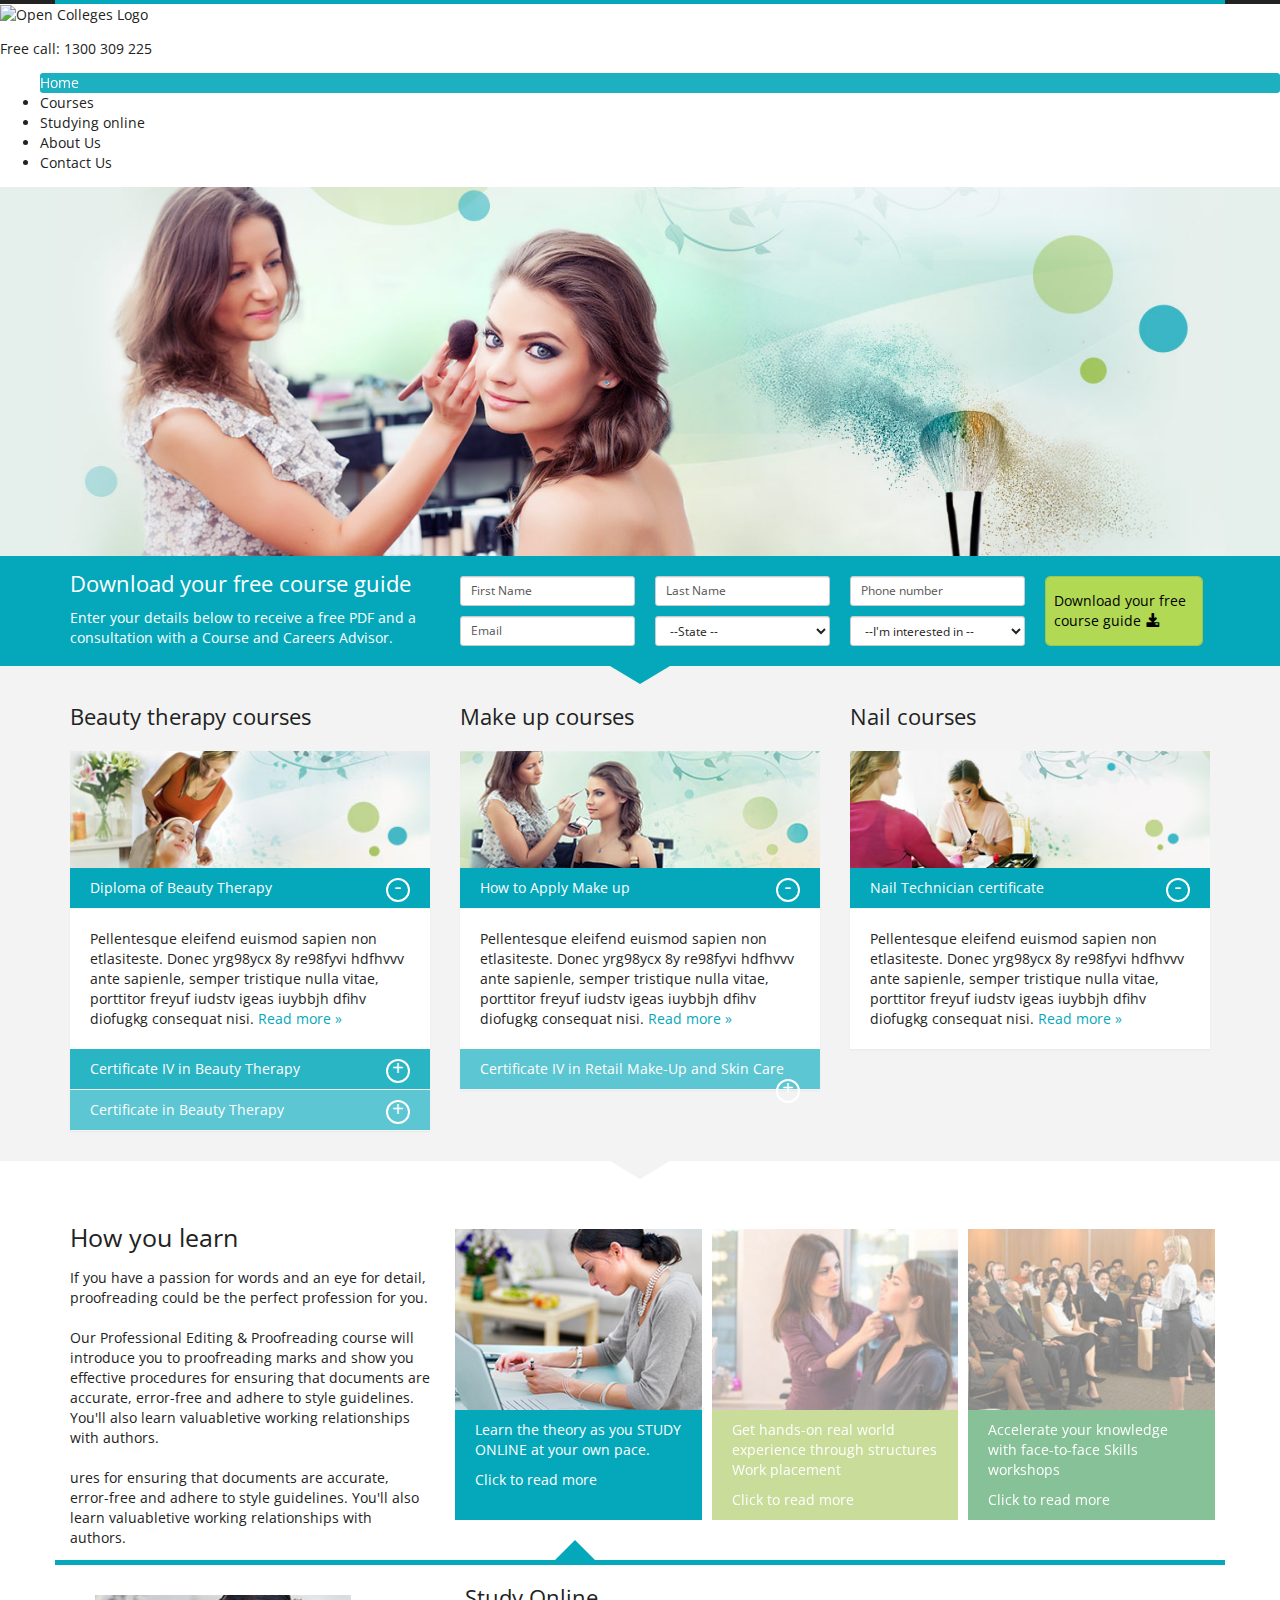
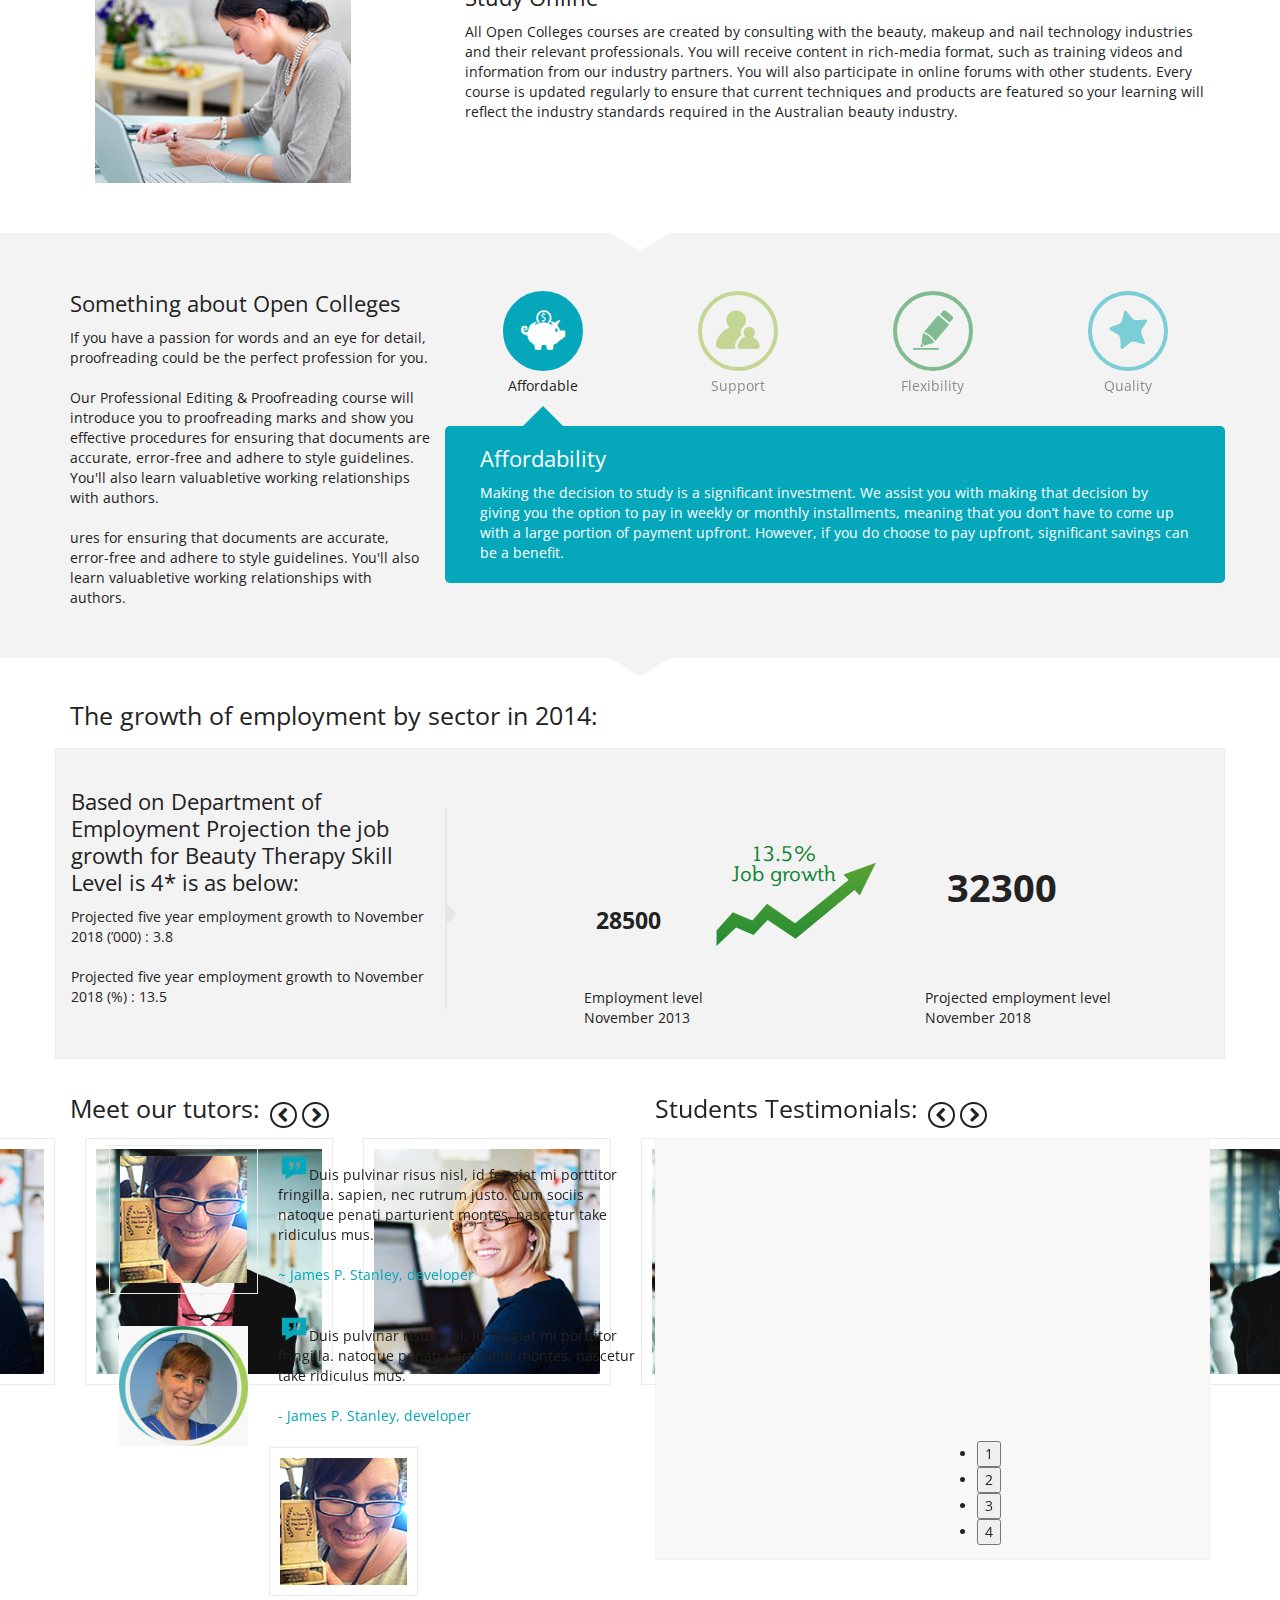
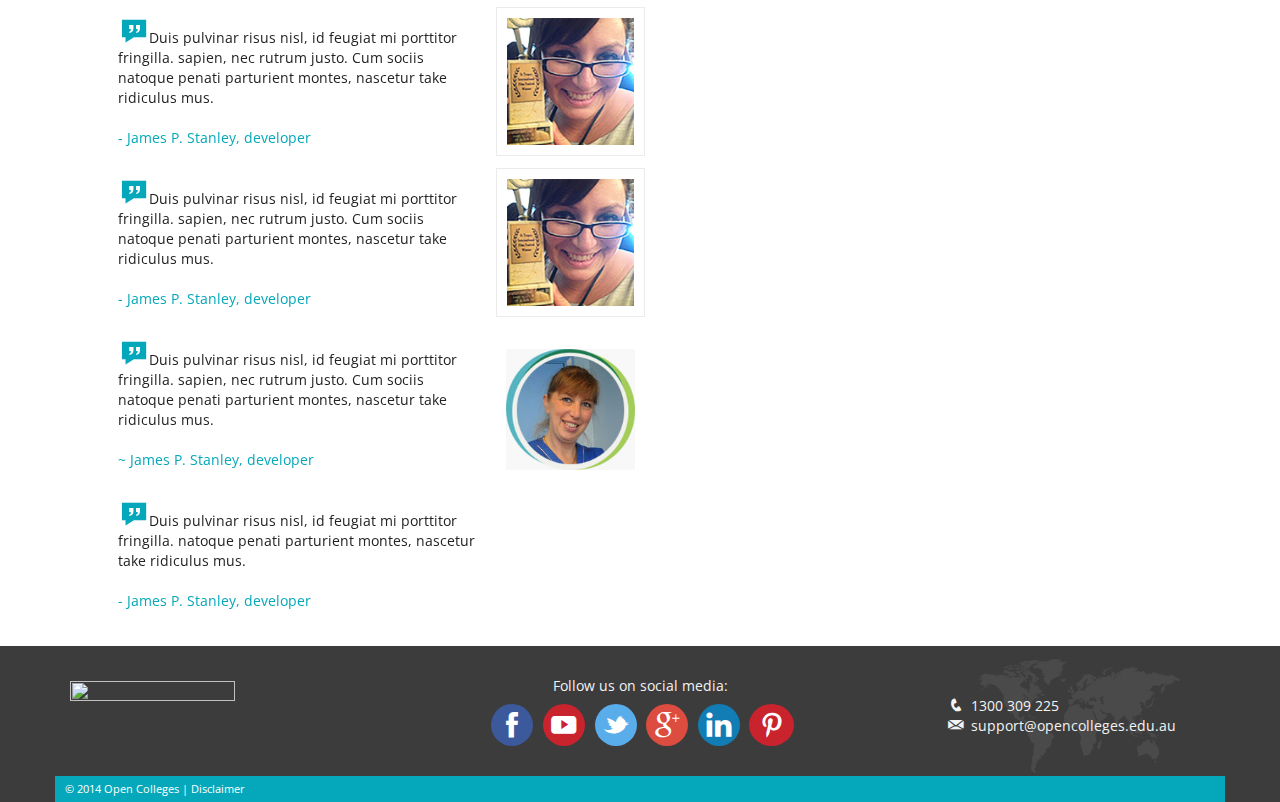
==== commit 9a076306: "Merge branch 'master' of https://github.com/farnoosh-moghadam/BeautySite" ====
--- a/index.html
+++ b/index.html
@@ -39,7 +39,7 @@
         <div class="tagline">
             <p class="phone">Free call: <a href="tel://1300306595" class="dynamic-phone">1300 309 225</a></p>
         </div>
-        <ul class="main-nav hidden-sm hidden-xs"><li class=" first"><a href="index.html">Home</a></li><li class=""><a href="courseArea.html">Courses</a></li><li class=""><a href="studyingOnline.html">Studying online</a></li><li class=""><a href="aboutUs.html">About Us</a></li><li class=""><a href="#">Blog</a></li><li class=" last"><a href="contactUs.html">Contact Us</a></li></ul>
+        <ul class="main-nav hidden-sm hidden-xs"><li class=" first active"><a href="index.html">Home</a></li><li class=""><a href="courseArea.html">Courses</a></li><li class=""><a href="studyingOnline.html">Studying online</a></li><li class=""><a href="aboutUs.html">About Us</a></li><!--<li class=""><a href="aboutUs.html">About Us</a></li>--><li class=" last"><a href="contactUs.html">Contact Us</a></li></ul>
         <div id="burgerWrapper" class="visible-xs-block visible-sm-block pull-right"> <span id="burger" class="icon icon-burger"> </span></div>
     </header>
     <nav class="main-menu visible-sm visible-xs">
@@ -48,7 +48,7 @@
             <li class=""><a href="courseArea.html">Courses</a></li>
             <li class=""><a href="studyingOnline.html">Studying online</a></li>
             <li class=""><a href="aboutUs.html">About Us</a></li>
-            <li class=""><a href="#">Blog</a></li>
+            <!--<li class=""><a href="#">Blog</a></li>-->
             <li class=" last"><a href="contactUs.html">Contact Us</a></li>
         </ul>
     </nav>
--- a/CSS/main.css
+++ b/CSS/main.css
@@ -1 +1,15 @@
-@import url(http://fonts.googleapis.com/css?family=Open+Sans:400,700);.lighten-blue-1{background-color:#2ab5c4}.lighten-blue-2{background-color:#5cc6d2}.lighten-blue-3{background-color:#13e2f9}.lighten-blue-1,.lighten-blue-2,.lighten-blue-3{color:#fff}html,body{height:100%;min-height:100%}body{font-family:'Open Sans',sans-serif!important;color:gray;font-size:.8em;line-height:1.3em}h1,h2,h3,h4{font-weight:400;margin:0}h1{line-height:1em}h2{font-weight:400;font-size:1.6em;line-height:1.2em}h3{font-weight:400;font-size:1.2em}h4{font-weight:400;font-size:14px}h5{font-weight:400;font-size:.8em;margin:0}.text-blue{color:#05a8ba}.text-white{color:#fff}a:-webkit-any-link{text-decoration:none!important}.text-center{text-align:center}.text-right{text-align:right}@font-face{font-family:Plume-font;src:url(../fonts/Plume_Std_Rg.ttf)}@font-face{font-family:beauty-font;src:url(../fonts/Beauty-font.ttf);font-weight:400;font-style:normal}.plume{font-family:Plume-font}.icon{font-family:beauty-font;speak:none;font-style:normal;font-weight:400;font-variant:normal;text-transform:none;line-height:1;-webkit-font-feature-settings:"liga";-moz-font-feature-settings:"liga=1";-moz-font-feature-settings:"liga";-ms-font-feature-settings:"liga" 1;-o-font-feature-settings:"liga";font-feature-settings:"liga";-webkit-font-smoothing:antialiased;-moz-osx-font-smoothing:grayscale}.icon-arrow-down:before{content:'\e615'}.icon-arrow-up:before{content:'\e617'}.icon-arrow-left:before{content:'\e600'}.icon-arrow-right:before{content:'\e601'}.icon-arrow-circle{border-radius:50%;border:2px solid #222;text-align:center;width:30px;height:30px}.icon-arrow-header-circle{border-radius:50%;-webkit-box-shadow:0 1px 2px 0 rgba(0,0,0,.25);-moz-box-shadow:0 1px 2px 0 rgba(0,0,0,.25);box-shadow:0 1px 2px 0 rgba(0,0,0,.25);text-align:center;background:#05a8ba;color:#fff;padding-top:10px;width:30px;height:30px}.icon-arrowRight-circle{border-radius:50%;border:2px solid #222;text-align:center;width:30px;height:30px;padding:4px 6px 4px 8px}.icon-arrowLeft-circle{border-radius:50%;border:2px solid #222;text-align:center;width:30px;height:30px;padding:4px 8px 4px 6px}.icon-arrow:before{content:'\e602'}.icon-burger:before{content:'\e608'}.icon-phone:before{content:'\e609'}.icon-leaf:before{content:'\e605'}.icon-quality:before{content:'\e60c'}.icon-affordability:before{content:'\e60a'}.icon-study:before{content:'\e60e'}.icon-support:before{content:'\e60f'}.icon-quote:before{content:'\e60d'}.icon-mail:before{content:'\e607'}.icon-JobGrowth-arrow:before{content:'\e613'}.icon-facebook:before{content:'\e603'}.icon-twitter:before{content:'\e610'}.icon-google:before{content:'\e604'}.icon-linkedIn:before{content:'\e606'}.icon-pinterest:before{content:'\e60b'}.icon-youTube:before{content:'\e611'}.icon-tick:before{content:'\e616'}.icon-download:before{content:'\e614'}.icon-address:before{content:'\e61d'}.icon-overseas:before{content:'\e61f'}.icon-postbox:before{content:'\e61e'}.icon-phone-contact:before{content:'\e609'}.icon-address{font-size:1.9em;color:#05a8ba;padding:2px 5px 4px 6px}.icon-overseas{font-size:1.9em;color:#05a8ba;padding:3px 2px 3px 3px}.icon-postbox{font-size:1.9em;color:#05a8ba;padding:3px 2px 3px 3px}.icon-phone-contact{font-size:1.4em;color:#05a8ba;padding:6px 5px}.icon-contactus-circle{border-radius:50%;border:2px solid #05a8ba}.icon-socialMedia-circle,.icon-course-snapshot-circle{border-radius:50%;padding:7px;text-align:center;width:30px;height:30px;color:#FFF;font-size:2em}.icon-facebook{border-radius:50%;padding:7px;text-align:center;width:30px;height:30px;color:#FFF;font-size:2em;background-color:#3c599b}.icon-twitter{border-radius:50%;padding:7px;text-align:center;width:30px;height:30px;color:#FFF;font-size:2em;background-color:#59adeb}.icon-google{border-radius:50%;padding:7px;text-align:center;width:30px;height:30px;color:#FFF;font-size:2em;background-color:#dc4c3f}.icon-linkedIn{border-radius:50%;padding:7px;text-align:center;width:30px;height:30px;color:#FFF;font-size:2em;background-color:#127cb4}.icon-pinterest{border-radius:50%;padding:7px;text-align:center;width:30px;height:30px;color:#FFF;font-size:2em;background-color:#c9232e}.icon-youTube{border-radius:50%;padding:7px;text-align:center;width:30px;height:30px;color:#FFF;font-size:2em;background-color:#c9232e}.icon-quote{font-size:2em}.icon-accordion-circle{border-radius:24px;border:2px solid #fff;text-align:center;vertical-align:middle;width:24px;height:24px;font-size:1.4em;font-family:"Courier New",Courier,monospace}.icon-arrowInCircle:after{content:'\e61c'}.icon-arrowInCircle{font-size:1.4em}.icon-plus:after{content:"+"}.icon-minus:after{content:"-"}.icon-star:after{content:'\e619'}.icon-iPhone:after{content:'\e618'}.icon-watch:after{content:'\e618'}.icon-tickSquare:after{content:'\e61a'}.icon-star,.icon-watch,.icon-iPhone,.icon-tickSquare{background-color:#05a8ba;font-size:1.6em}.grayL-bg{background-color:#f3f3f3}.grayD-bg{background-color:#222}.white{color:#FFF}.white-bg{background-color:#FFF}.blue-bg{background-color:#05a8ba;color:#FFF}.greenL-bg{background-color:#94bb37;color:#FFF}.greenD-bg{background-color:#108432;color:#FFF}.blue-bg a,.greenL-bg a,.greenD-bg a{color:#FFF}.blue-bg a:hover,.greenL-bg a:hover,.greenD-bg a:hover{color:#FFF}.blue-bg a:focus,.greenL-bg a:focus,.greenD-bg a:focus{color:#FFF}.homepageHero-bg{background-color:#e5efeb}.floatLeft{float:left}.floatRight{float:right}.logo{max-width:210px;max-height:56px}.stickRight{float:right;padding-right:10px;text-align:right}.opacity-half{-webkit-opacity:.5;-moz-opacity:.5;opacity:.5}.border-grayL-1{border-bottom:1px solid #f3f3f3}.topBorder{background:#222;height:4px}.blueBorder{background-color:#05a8ba;height:4px}.center-block{display:block;margin-left:auto;margin-right:auto}#arrowHeader{width:100%;top:35px;cursor:pointer;display:none;position:fixed;z-index:7}#stickyHeader{cursor:pointer}.button-pinbarMobile{-webkit-border-radius:5px;-moz-border-radius:5px;border-radius:5px;-moz-background-clip:padding;-webkit-background-clip:padding-box;background-clip:padding-box;-webkit-box-shadow:inset 1px 1px 17px 0 rgba(255,255,255,.4);-moz-box-shadow:inset 1px 1px 17px 0 rgba(255,255,255,.4);box-shadow:inset 1px 1px 17px 0 rgba(255,255,255,.4);background-color:rgba(255,255,255,.2);font-family:Plume-font;height:55px}.button-pinbarMobile .ContentPhone{display:block;margin-left:auto;margin-right:auto;max-width:100px}.button-pinbarMobile .ContentDownload{display:block;margin-left:auto;margin-right:auto;max-width:200px}.icon-pinbarMobile-circle{-webkit-border-radius:50%;-moz-border-radius:50%;border-radius:50%;-moz-background-clip:padding;-webkit-background-clip:padding-box;background-clip:padding-box;border:2px solid rgba(255,255,255,.7);background-color:rgba(255,255,255,.5);background:-webkit-gradient(linear,left top,left bottom,from(rgba(255,255,255,.5)),to(#fff));background:-webkit-linear-gradient(top,rgba(255,255,255,.5),#fff);background:-moz-linear-gradient(top,rgba(255,255,255,.5),#fff);background:-ms-linear-gradient(top,rgba(255,255,255,.5),#fff);background:-o-linear-gradient(top,rgba(255,255,255,.5),#fff);text-align:center;padding:5px;font-size:1.2em;margin:12px 5px}.button-pinbarMobile .pinbarMobile-Text{height:55px;display:table-cell;vertical-align:middle;text-align:center}.stuck{position:fixed;top:0;z-index:6;overflow:hidden;-webkit-box-shadow:0 1px 2px 0 rgba(0,0,0,.25);-moz-box-shadow:0 1px 2px 0 rgba(0,0,0,.25);box-shadow:0 1px 2px 0 rgba(0,0,0,.25)}#stickyHeader{width:100%}#pinbarText{overflow:hidden;height:0;width:100%;text-align:center}.pt-5{padding-top:5px}.pt-10{padding-top:10px}.pt-15{padding-top:15px}.pt-20{padding-top:20px}.pt-30{padding-top:30px}.pt-27{padding-top:27px}.pr-5-important{padding-right:5px!important}.pr-10{padding-right:10px}.pr-15{padding-right:10px}.pr-20{padding-right:20px}.pl-5-important{padding-left:5px!important}.pl-10{padding-left:10px}.pl-15{padding-left:15px}.pl-20{padding-left:20px}.pl-30{padding-left:30px}.pl-30-important{padding-left:30px!important}.pb-5{padding-bottom:5px}.pb-10{padding-bottom:10px}.pb-15{padding-bottom:15px}.pb-20{padding-bottom:20px}.pb-30{padding-bottom:30px}.pt-pb-10-pr-pl-5{padding-top:10px;padding-bottom:10px;padding-right:5px;padding-left:5px}.pr-20-pl-10{padding-right:20px;padding-left:10px}.pr-pl-10{padding-right:10px;padding-left:10px}.pr-pl-15{padding-right:15px;padding-left:15px}.pr-pl-20{padding-right:20px;padding-left:20px}.pr-pl-25{padding-right:25px;padding-left:25px}.pt-pb-5{padding-top:5px;padding-bottom:5px}.pt-pb-10{padding-top:10px;padding-bottom:10px}.pt-pb-14{padding-top:14px;padding-bottom:14px}.pt-pb-20{padding-top:20px;padding-bottom:20px}.pt-pb-30{padding-top:30px;padding-bottom:30px}.pr-pl-60{padding-right:60px;padding-left:60px}@media (max-width:991px){.pr-pl-60{padding-right:20px;padding-left:20px}}.padding-10{padding:10px}.padding-20{padding:20px}.mr-ml-5{margin-right:5px;margin-left:5px}.mr-ml-55{margin-right:55px;margin-left:55px}.mt-7{margin-top:7px}.mt-10{margin-top:10px}.mt-15{margin-top:15px}.mt-20{margin-top:20px}.mt-40{margin-top:40px}.mt-100{margin-top:100px}.mt-mb-20{margin-top:20px;margin-bottom:20px}.mt-mb-40{margin-top:40px;margin-bottom:40px}.mb-25{margin-bottom:25px}.mb-40{margin-bottom:40px}.mb-15{margin-bottom:15px}.ml-5{margin-left:5px}.ml-10{margin-left:10px}.ml-150{margin-left:150px}.top-right-0{top:0;right:0;float:right}.home-heroImg{text-align:center}.main-triangle-up{border-bottom:20px solid;width:0;height:0;border-right:20px solid transparent;border-left:20px solid transparent;display:block}.main-triangle-down{border-top:18px solid;width:0;height:0;border-right:30px solid transparent;border-left:30px solid transparent;display:block}.border-blue-top{border-top-color:#05a8ba}.border-gray-top{border-top-color:#f3f3f3}.border-white-top{border-top-color:#fff}.border-blue{border-bottom-color:#05a8ba}.border-greenL{border-bottom-color:#94bb37}.border-greenD{border-bottom-color:#108432}.border-gray{border:1px solid #222;-webkit-border-radius:2px;-moz-border-radius:2px;border-radius:2px;-moz-background-clip:padding;-webkit-background-clip:padding-box;background-clip:padding-box}.JobGrowth-chartEmployee canvas{position:absolute;top:90px;left:0}.JobGrowth-chartEmployee .percentage{position:absolute;top:135px;left:27px;font-size:1.65em;font-weight:700}.JobGrowth-chartProjectedEmployee canvas{position:absolute;top:30px;left:0}.JobGrowth-chartProjectedEmployee .percentage{position:absolute;top:92px;left:37px;font-size:2.7em;font-weight:700}.JobGrowth-chartProjectedEmployeeOver canvas{position:absolute;top:30px;left:0;z-index:2}.jobGrowth-arrow{padding-top:55px;color:#108432;font-size:11em;background:-webkit-linear-gradient(#94bb37,#108432);-webkit-background-clip:text;-webkit-text-fill-color:transparent}.JobGrowth-MiddleText{font-size:1.5em;line-height:20px;color:#108432;position:absolute;top:75px;left:22%}.jobGrowth-SeperatorArrow{width:0;height:0;border-left:10px solid #e6e6e6;border-bottom:10px solid transparent;border-top:10px solid transparent;display:block;margin-top:95px}.jobGrowth-Seperator{width:10px;border-left:2px solid #e6e6e6;display:block;margin-top:40px;height:200px;float:left}form input,form select{color:#151515;font-size:.85em;width:96%;padding:5px 2%;-webkit-border-radius:4px;-moz-border-radius:4px;border-radius:4px;border:1px solid #93c2c7}form input:hover,form select:hover{border:1px solid #17a0ae}.button-submit{background-color:#b2d953;border:1px solid #a1c54b;color:#000;padding-right:8px;padding-left:8px;display:inline-block;-webkit-border-radius:5px;-moz-border-radius:5px;border-radius:5px;-moz-background-clip:padding;-webkit-background-clip:padding-box;background-clip:padding-box;cursor:pointer;vertical-align:middle;text-align:left;width:96%}.button-courseArea{background-color:#94bb37;border:1px solid #a1c54b;color:#FFF;padding-top:8px;padding-bottom:8px;padding-right:8px;padding-left:8px;display:inline-block;-webkit-border-radius:5px;-moz-border-radius:5px;border-radius:5px;-moz-background-clip:padding;-webkit-background-clip:padding-box;background-clip:padding-box;cursor:pointer;margin:0;vertical-align:middle;text-align:left}.learningProsess-img{max-width:100%;padding:10px;margin-left:15px}.learningProcess-box-blue{border-top:5px solid #05a8ba}.learningProcess-box-greenL{border-top:5px solid #94bb37}.learningProcess-box-greenD{border-top:5px solid #108432}.learningProcess-drop-shadow{margin-bottom:20px}.oneThirdWidth{width:33.333333%}#myTab{width:100%}@media (min-width:992px){#myTab{border-spacing:10px;border-collapse:separate}}#myTab td{vertical-align:top}.icon-benefits-circle{border-radius:50%;border:4px solid;text-align:center;padding:15px 5px 5px 5px;width:80px;height:80px;font-size:2.8em}@media (max-width:991px){.icon-benefits-circle{width:55px!important;height:55px!important;font-size:1.4em}}.icon-benefits-circle-blue{border-radius:50%;border:4px solid;text-align:center;padding:15px 5px 5px 5px;width:80px;height:80px;font-size:2.8em;border-color:#05a8ba;color:#05a8ba}@media (max-width:991px){.icon-benefits-circle-blue{width:55px!important;height:55px!important;font-size:1.4em}}.icon-benefits-circle-greenL{border-radius:50%;border:4px solid;text-align:center;padding:15px 5px 5px 5px;width:80px;height:80px;font-size:2.8em;border-color:#94bb37;color:#94bb37}@media (max-width:991px){.icon-benefits-circle-greenL{width:55px!important;height:55px!important;font-size:1.4em}}.icon-benefits-circle-greenD{border-radius:50%;border:4px solid;text-align:center;padding:15px 5px 5px 5px;width:80px;height:80px;font-size:2.8em;border-color:#108432;color:#108432}@media (max-width:991px){.icon-benefits-circle-greenD{width:55px!important;height:55px!important;font-size:1.4em}}.icon-benefits-circle-selected-blue{border-radius:50%;border:4px solid;text-align:center;padding:15px 5px 5px 5px;width:80px;height:80px;font-size:2.8em;border-color:#05a8ba;background-color:#05a8ba;color:#FFF}@media (max-width:991px){.icon-benefits-circle-selected-blue{width:55px!important;height:55px!important;font-size:1.4em}}.icon-benefits-circle-selected-greenL{border-radius:50%;border:4px solid;text-align:center;padding:15px 5px 5px 5px;width:80px;height:80px;font-size:2.8em;border-color:#94bb37;background-color:#94bb37;color:#FFF}@media (max-width:991px){.icon-benefits-circle-selected-greenL{width:55px!important;height:55px!important;font-size:1.4em}}.icon-benefits-circle-selected-greenD{border-radius:50%;border:4px solid;text-align:center;padding:15px 5px 5px 5px;width:80px;height:80px;font-size:2.8em;border-color:#108432;background-color:#108432;color:#FFF}@media (max-width:991px){.icon-benefits-circle-selected-greenD{width:55px!important;height:55px!important;font-size:1.4em}}.benefits-box-bg{-webkit-border-radius:5px;-moz-border-radius:5px;border-radius:5px;-moz-background-clip:padding;-webkit-background-clip:padding-box;background-clip:padding-box;color:#FFF}.benefits-box-bg-blue{background-color:#05a8ba}.benefits-box-bg-greenD{background-color:#108432}.benefits-box-bg-greenL{background-color:#94bb37}#benefits-Tab a{color:#222}#benefits-Tab a:hover{color:#222}.testimonial-box{background-color:#f8f8f8;border:1px solid #f3f3f3;clear:both}.testimonial-image-wrapper{float:left;padding:10px;margin:1%;width:27%;max-width:150px}.testimonial-text-wrapper{float:left;padding:15px;width:70%}@media (max-width:991px){.testimonial-text-wrapper{width:90%;display:block;margin-left:auto;margin-right:auto;float:none}}.testimonial-triangle-down{border-top:10px solid #05a8ba;width:0;height:0;border-right:10px solid transparent;border-left:10px solid transparent;display:block;padding-bottom:5px}.testimonial-circle{display:inline-block;border-radius:50%;margin:10px 3px;width:11px;height:11px}.testimonial-circle-selected{display:inline-block;border-radius:50%;margin:10px 3px;width:11px;height:11px;border:1px solid #8d8d8d;background-color:#05a8ba;border:1px solid #05a8ba}.testimonial-circle{display:inline-block;border-radius:50%;margin:10px 3px;width:11px;height:11px;border:1px solid #8d8d8d}footer{background-color:#3c3c3c;color:#f3f3f3}footer a{color:#fff}.world-map{background-image:url(../images/world-map.png);background-position:center;background-repeat:no-repeat;color:#f3f3f3;padding-top:40px;padding-bottom:40px}@media (max-width:991px){.world-map{background-image:none!important;background-color:#555!important;text-align:center!important;margin-top:30px!important;padding:15px 0!important;font-size:1.2em!important}}.oc-logo-white{padding-top:5px;width:100%;height:auto}.icon-socialMedia span{margin-left:.2em}@media (max-width:767px){.icon-socialMedia span{margin-left:0}}.gray-box-rounded{-webkit-border-radius:5px;-moz-border-radius:5px;border-radius:5px;-moz-background-clip:padding;-webkit-background-clip:padding-box;background-clip:padding-box;background-color:#f3f3f3;padding:20px}.button-FindMore{font-family:Plume-font;background-color:#05a8ba;border:1px solid #059fb0;color:#fff;padding-right:8px;padding-left:8px;display:inline-block;-webkit-border-radius:5px;-moz-border-radius:5px;border-radius:5px;-moz-background-clip:padding;-webkit-background-clip:padding-box;background-clip:padding-box;cursor:pointer;vertical-align:middle;text-align:left;width:98%}@media (max-width:991px){.shadow{-webkit-box-shadow:-3px 3px 7px #d7d4d4;-moz-box-shadow:-3px 3px 7px #d7d4d4;box-shadow:-3px 3px 7px #d7d4d4;z-index:3;padding-bottom:10px}.page-header{margin-top:50px}}@media (max-width:767px){.aboutUs-mobile-header{background-color:#888;border-top-left-radius:5px;border-top-right-radius:5px;padding:15px;color:#fff}.aboutUs-mobile-body{background-color:#f3f3f3;border-bottom-left-radius:5px;border-bottom-right-radius:5px;padding:15px}.pb-mobile-0{padding-bottom:0}.mb-mobile-20{margin-bottom:20px}.pt-mobile-30{padding-top:30px}.pb-mobile-70{padding-bottom:70px}.actionbar{position:fixed;bottom:0;width:100%;display:block!important;background-color:#3c3c3c;height:8rem;padding:1em;text-align:center;line-height:3rem;z-index:10}.actionbar a{display:inline-block;border:3px solid #05a8ba;border-radius:5px;text-decoration:none;color:#FFF;padding:0 1rem;font-size:1.5rem;margin:0 .5rem;font-weight:700;position:relative;top:6px}}.white-bg-mobile{background-color:#f3f3f3}@media (max-width:767px){.white-bg-mobile{background-color:#fff}}.actionbar{display:none}@media print{*{background:transparent!important;color:#000!important;box-shadow:none!important;text-shadow:none!important}a,a:visited{text-decoration:underline}a[href]:after{content:" (" attr(href) ")"}abbr[title]:after{content:" (" attr(title) ")"}a[href^="javascript:"]:after,a[href^="#"]:after{content:""}pre,blockquote{border:1px solid #999;page-break-inside:avoid}thead{display:table-header-group}tr,img{page-break-inside:avoid}img{max-width:100%!important}p,h2,h3{orphans:3;widows:3}h2,h3{page-break-after:avoid}}+@import url(http://fonts.googleapis.com/css?family=Open+Sans:400,700);.lighten-blue-1{background-color:#2ab5c4}.lighten-blue-2{background-color:#5cc6d2}.lighten-blue-3{background-color:#13e2f9}.lighten-blue-1,.lighten-blue-2,.lighten-blue-3{color:#fff}html,body{height:100%;min-height:100%}body{font-family:'Open Sans',sans-serif!important;color:gray;font-size:.8em;line-height:1.3em}h1,h2,h3,h4{font-weight:400;margin:0}h1{line-height:1em}h2{font-weight:400;font-size:1.6em;line-height:1.2em}h3{font-weight:400;font-size:1.2em}h4{font-weight:400;font-size:14px}h5{font-weight:400;font-size:.8em;margin:0}.text-blue{color:#05a8ba}.text-white{color:#fff}a:-webkit-any-link{text-decoration:none!important}.text-center{text-align:center}.text-right{text-align:right}@font-face{font-family:Plume-font;src:url(../fonts/Plume_Std_Rg.ttf)}@font-face{font-family:beauty-font;src:url(../fonts/Beauty-font.ttf);font-weight:400;font-style:normal}.plume{font-family:Plume-font}.icon{font-family:beauty-font;speak:none;font-style:normal;font-weight:400;font-variant:normal;text-transform:none;line-height:1;-webkit-font-feature-settings:"liga";-moz-font-feature-settings:"liga=1";-moz-font-feature-settings:"liga";-ms-font-feature-settings:"liga" 1;-o-font-feature-settings:"liga";font-feature-settings:"liga";-webkit-font-smoothing:antialiased;-moz-osx-font-smoothing:grayscale}.icon-arrow-down:before{content:'\e615'}.icon-arrow-up:before{content:'\e617'}.icon-arrow-left:before{content:'\e600'}.icon-arrow-right:before{content:'\e601'}.icon-arrow-circle{border-radius:50%;border:2px solid #222;text-align:center;width:30px;height:30px}.icon-arrow-header-circle{border-radius:50%;-webkit-box-shadow:0 1px 2px 0 rgba(0,0,0,.25);-moz-box-shadow:0 1px 2px 0 rgba(0,0,0,.25);box-shadow:0 1px 2px 0 rgba(0,0,0,.25);text-align:center;background:#05a8ba;color:#fff;padding-top:10px;width:30px;height:30px}.icon-arrowRight-circle{border-radius:50%;border:2px solid #222;text-align:center;width:30px;height:30px;padding:4px 6px 4px 8px}.icon-arrowLeft-circle{border-radius:50%;border:2px solid #222;text-align:center;width:30px;height:30px;padding:4px 8px 4px 6px}.icon-arrow:before{content:'\e602'}.icon-burger:before{content:'\e608'}.icon-phone:before{content:'\e609'}.icon-leaf:before{content:'\e605'}.icon-quality:before{content:'\e60c'}.icon-affordability:before{content:'\e60a'}.icon-study:before{content:'\e60e'}.icon-support:before{content:'\e60f'}.icon-quote:before{content:'\e60d'}.icon-mail:before{content:'\e607'}.icon-JobGrowth-arrow:before{content:'\e613'}.icon-facebook:before{content:'\e603'}.icon-twitter:before{content:'\e610'}.icon-google:before{content:'\e604'}.icon-linkedIn:before{content:'\e606'}.icon-pinterest:before{content:'\e60b'}.icon-youTube:before{content:'\e611'}.icon-tick:before{content:'\e616'}.icon-download:before{content:'\e614'}.icon-address:before{content:'\e61d'}.icon-overseas:before{content:'\e61f'}.icon-postbox:before{content:'\e61e'}.icon-phone-contact:before{content:'\e609'}.icon-address{font-size:1.9em;color:#05a8ba;padding:2px 5px 4px 6px}.icon-overseas{font-size:1.9em;color:#05a8ba;padding:3px 2px 3px 3px}.icon-postbox{font-size:1.9em;color:#05a8ba;padding:3px 2px 3px 3px}.icon-phone-contact{font-size:1.4em;color:#05a8ba;padding:6px 5px}.icon-contactus-circle{border-radius:50%;border:2px solid #05a8ba}.icon-socialMedia-circle,.icon-course-snapshot-circle{border-radius:50%;padding:7px;text-align:center;width:30px;height:30px;color:#FFF;font-size:2em}.icon-facebook{border-radius:50%;padding:7px;text-align:center;width:30px;height:30px;color:#FFF;font-size:2em;background-color:#3c599b}.icon-twitter{border-radius:50%;padding:7px;text-align:center;width:30px;height:30px;color:#FFF;font-size:2em;background-color:#59adeb}.icon-google{border-radius:50%;padding:7px;text-align:center;width:30px;height:30px;color:#FFF;font-size:2em;background-color:#dc4c3f}.icon-linkedIn{border-radius:50%;padding:7px;text-align:center;width:30px;height:30px;color:#FFF;font-size:2em;background-color:#127cb4}.icon-pinterest{border-radius:50%;padding:7px;text-align:center;width:30px;height:30px;color:#FFF;font-size:2em;background-color:#c9232e}.icon-youTube{border-radius:50%;padding:7px;text-align:center;width:30px;height:30px;color:#FFF;font-size:2em;background-color:#c9232e}.icon-quote{font-size:2em}.icon-accordion-circle{border-radius:24px;border:2px solid #fff;text-align:center;vertical-align:middle;width:24px;height:24px;font-size:1.4em;font-family:"Courier New",Courier,monospace}.icon-arrowInCircle:after{content:'\e61c'}.icon-arrowInCircle{font-size:1.4em}.icon-plus:after{content:"+"}.icon-minus:after{content:"-"}.icon-star:after{content:'\e619'}.icon-iPhone:after{content:'\e618'}.icon-watch:after{content:'\e618'}.icon-tickSquare:after{content:'\e61a'}.icon-star,.icon-watch,.icon-iPhone,.icon-tickSquare{background-color:#05a8ba;font-size:1.6em}.grayL-bg{background-color:#f3f3f3}.grayD-bg{background-color:#222}.white{color:#FFF}.white-bg{background-color:#FFF}.blue-bg{background-color:#05a8ba;color:#FFF}.greenL-bg{background-color:#94bb37;color:#FFF}.greenD-bg{background-color:#108432;color:#FFF}.blue-bg a,.greenL-bg a,.greenD-bg a{color:#FFF}.blue-bg a:hover,.greenL-bg a:hover,.greenD-bg a:hover{color:#FFF}.blue-bg a:focus,.greenL-bg a:focus,.greenD-bg a:focus{color:#FFF}.homepageHero-bg{background-color:#e5efeb}.floatLeft{float:left}.floatRight{float:right}.logo{max-width:210px;max-height:56px}.stickRight{float:right;padding-right:10px;text-align:right}.opacity-half{-webkit-opacity:.5;-moz-opacity:.5;opacity:.5}.border-grayL-1{border-bottom:1px solid #f3f3f3}.topBorder{background:#222;height:4px}.blueBorder{background-color:#05a8ba;height:4px}.center-block{display:block;margin-left:auto;margin-right:auto}#arrowHeader{width:100%;top:35px;cursor:pointer;display:none;position:fixed;z-index:7}#stickyHeader{cursor:pointer}.button-pinbarMobile{-webkit-border-radius:5px;-moz-border-radius:5px;border-radius:5px;-moz-background-clip:padding;-webkit-background-clip:padding-box;background-clip:padding-box;-webkit-box-shadow:inset 1px 1px 17px 0 rgba(255,255,255,.4);-moz-box-shadow:inset 1px 1px 17px 0 rgba(255,255,255,.4);box-shadow:inset 1px 1px 17px 0 rgba(255,255,255,.4);background-color:rgba(255,255,255,.2);font-family:Plume-font;height:55px}.button-pinbarMobile .ContentPhone{display:block;margin-left:auto;margin-right:auto;max-width:100px}.button-pinbarMobile .ContentDownload{display:block;margin-left:auto;margin-right:auto;max-width:200px}.icon-pinbarMobile-circle{-webkit-border-radius:50%;-moz-border-radius:50%;border-radius:50%;-moz-background-clip:padding;-webkit-background-clip:padding-box;background-clip:padding-box;border:2px solid rgba(255,255,255,.7);background-color:rgba(255,255,255,.5);background:-webkit-gradient(linear,left top,left bottom,from(rgba(255,255,255,.5)),to(#fff));background:-webkit-linear-gradient(top,rgba(255,255,255,.5),#fff);background:-moz-linear-gradient(top,rgba(255,255,255,.5),#fff);background:-ms-linear-gradient(top,rgba(255,255,255,.5),#fff);background:-o-linear-gradient(top,rgba(255,255,255,.5),#fff);text-align:center;padding:5px;font-size:1.2em;margin:12px 5px}.button-pinbarMobile .pinbarMobile-Text{height:55px;display:table-cell;vertical-align:middle;text-align:center}.stuck{position:fixed;top:0;z-index:6;overflow:hidden;-webkit-box-shadow:0 1px 2px 0 rgba(0,0,0,.25);-moz-box-shadow:0 1px 2px 0 rgba(0,0,0,.25);box-shadow:0 1px 2px 0 rgba(0,0,0,.25)}#stickyHeader{width:100%}#pinbarText{overflow:hidden;height:0;width:100%;text-align:center}.pt-5{padding-top:5px}.pt-10{padding-top:10px}.pt-15{padding-top:15px}.pt-20{padding-top:20px}.pt-30{padding-top:30px}.pt-27{padding-top:27px}.pr-5-important{padding-right:5px!important}.pr-10{padding-right:10px}.pr-15{padding-right:10px}.pr-20{padding-right:20px}.pl-5-important{padding-left:5px!important}.pl-10{padding-left:10px}.pl-15{padding-left:15px}.pl-20{padding-left:20px}.pl-30{padding-left:30px}.pl-30-important{padding-left:30px!important}.pb-5{padding-bottom:5px}.pb-10{padding-bottom:10px}.pb-15{padding-bottom:15px}.pb-20{padding-bottom:20px}.pb-30{padding-bottom:30px}.pt-pb-10-pr-pl-5{padding-top:10px;padding-bottom:10px;padding-right:5px;padding-left:5px}.pr-20-pl-10{padding-right:20px;padding-left:10px}.pr-pl-10{padding-right:10px;padding-left:10px}.pr-pl-15{padding-right:15px;padding-left:15px}.pr-pl-20{padding-right:20px;padding-left:20px}.pr-pl-25{padding-right:25px;padding-left:25px}.pt-pb-5{padding-top:5px;padding-bottom:5px}.pt-pb-10{padding-top:10px;padding-bottom:10px}.pt-pb-14{padding-top:14px;padding-bottom:14px}.pt-pb-20{padding-top:20px;padding-bottom:20px}.pt-pb-30{padding-top:30px;padding-bottom:30px}.pr-pl-60{padding-right:60px;padding-left:60px}@media (max-width:991px){.pr-pl-60{padding-right:20px;padding-left:20px}}.padding-10{padding:10px}.padding-20{padding:20px}.mr-ml-5{margin-right:5px;margin-left:5px}.mr-ml-55{margin-right:55px;margin-left:55px}.mt-7{margin-top:7px}.mt-10{margin-top:10px}.mt-15{margin-top:15px}.mt-20{margin-top:20px}.mt-40{margin-top:40px}.mt-100{margin-top:100px}.mt-mb-20{margin-top:20px;margin-bottom:20px}.mt-mb-40{margin-top:40px;margin-bottom:40px}.mb-25{margin-bottom:25px}.mb-40{margin-bottom:40px}.mb-15{margin-bottom:15px}.ml-5{margin-left:5px}.ml-10{margin-left:10px}.ml-150{margin-left:150px}.top-right-0{top:0;right:0;float:right}.home-heroImg{text-align:center}.main-triangle-up{border-bottom:20px solid;width:0;height:0;border-right:20px solid transparent;border-left:20px solid transparent;display:block}.main-triangle-down{border-top:18px solid;width:0;height:0;border-right:30px solid transparent;border-left:30px solid transparent;display:block}.border-blue-top{border-top-color:#05a8ba}.border-gray-top{border-top-color:#f3f3f3}.border-white-top{border-top-color:#fff}.border-blue{border-bottom-color:#05a8ba}.border-greenL{border-bottom-color:#94bb37}.border-greenD{border-bottom-color:#108432}.border-gray{border:1px solid #222;-webkit-border-radius:2px;-moz-border-radius:2px;border-radius:2px;-moz-background-clip:padding;-webkit-background-clip:padding-box;background-clip:padding-box}.JobGrowth-chartEmployee canvas{position:absolute;top:90px;left:0}.JobGrowth-chartEmployee .percentage{position:absolute;top:135px;left:27px;font-size:1.65em;font-weight:700}.JobGrowth-chartProjectedEmployee canvas{position:absolute;top:30px;left:0}.JobGrowth-chartProjectedEmployee .percentage{position:absolute;top:92px;left:37px;font-size:2.7em;font-weight:700}.JobGrowth-chartProjectedEmployeeOver canvas{position:absolute;top:30px;left:0;z-index:2}.jobGrowth-arrow{padding-top:55px;color:#108432;font-size:11em;background:-webkit-linear-gradient(#94bb37,#108432);-webkit-background-clip:text;-webkit-text-fill-color:transparent}.JobGrowth-MiddleText{font-size:1.5em;line-height:20px;color:#108432;position:absolute;top:75px;left:22%}.jobGrowth-SeperatorArrow{width:0;height:0;border-left:10px solid #e6e6e6;border-bottom:10px solid transparent;border-top:10px solid transparent;display:block;margin-top:95px}.jobGrowth-Seperator{width:10px;border-left:2px solid #e6e6e6;display:block;margin-top:40px;height:200px;float:left}form input,form select{color:#151515;font-size:.85em;width:96%;padding:5px 2%;-webkit-border-radius:4px;-moz-border-radius:4px;border-radius:4px;border:1px solid #93c2c7}form input:hover,form select:hover{border:1px solid #17a0ae}.button-submit{background-color:#b2d953;border:1px solid #a1c54b;color:#000;padding-right:8px;padding-left:8px;display:inline-block;-webkit-border-radius:5px;-moz-border-radius:5px;border-radius:5px;-moz-background-clip:padding;-webkit-background-clip:padding-box;background-clip:padding-box;cursor:pointer;vertical-align:middle;text-align:left;width:96%}.button-courseArea{background-color:#94bb37;border:1px solid #a1c54b;color:#FFF;padding-top:8px;padding-bottom:8px;padding-right:8px;padding-left:8px;display:inline-block;-webkit-border-radius:5px;-moz-border-radius:5px;border-radius:5px;-moz-background-clip:padding;-webkit-background-clip:padding-box;background-clip:padding-box;cursor:pointer;margin:0;vertical-align:middle;text-align:left}.learningProsess-img{max-width:100%;padding:10px;margin-left:15px}.learningProcess-box-blue{border-top:5px solid #05a8ba}.learningProcess-box-greenL{border-top:5px solid #94bb37}.learningProcess-box-greenD{border-top:5px solid #108432}.learningProcess-drop-shadow{margin-bottom:20px}.oneThirdWidth{width:33.333333%}#myTab{width:100%}@media (min-width:992px){#myTab{border-spacing:10px;border-collapse:separate}}#myTab td{vertical-align:top}.icon-benefits-circle{border-radius:50%;border:4px solid;text-align:center;padding:15px 5px 5px 5px;width:80px;height:80px;font-size:2.8em}@media (max-width:991px){.icon-benefits-circle{width:55px!important;height:55px!important;font-size:1.4em}}.icon-benefits-circle-blue{border-radius:50%;border:4px solid;text-align:center;padding:15px 5px 5px 5px;width:80px;height:80px;font-size:2.8em;border-color:#05a8ba;color:#05a8ba}@media (max-width:991px){.icon-benefits-circle-blue{width:55px!important;height:55px!important;font-size:1.4em}}.icon-benefits-circle-greenL{border-radius:50%;border:4px solid;text-align:center;padding:15px 5px 5px 5px;width:80px;height:80px;font-size:2.8em;border-color:#94bb37;color:#94bb37}@media (max-width:991px){.icon-benefits-circle-greenL{width:55px!important;height:55px!important;font-size:1.4em}}.icon-benefits-circle-greenD{border-radius:50%;border:4px solid;text-align:center;padding:15px 5px 5px 5px;width:80px;height:80px;font-size:2.8em;border-color:#108432;color:#108432}@media (max-width:991px){.icon-benefits-circle-greenD{width:55px!important;height:55px!important;font-size:1.4em}}.icon-benefits-circle-selected-blue{border-radius:50%;border:4px solid;text-align:center;padding:15px 5px 5px 5px;width:80px;height:80px;font-size:2.8em;border-color:#05a8ba;background-color:#05a8ba;color:#FFF}@media (max-width:991px){.icon-benefits-circle-selected-blue{width:55px!important;height:55px!important;font-size:1.4em}}.icon-benefits-circle-selected-greenL{border-radius:50%;border:4px solid;text-align:center;padding:15px 5px 5px 5px;width:80px;height:80px;font-size:2.8em;border-color:#94bb37;background-color:#94bb37;color:#FFF}@media (max-width:991px){.icon-benefits-circle-selected-greenL{width:55px!important;height:55px!important;font-size:1.4em}}.icon-benefits-circle-selected-greenD{border-radius:50%;border:4px solid;text-align:center;padding:15px 5px 5px 5px;width:80px;height:80px;font-size:2.8em;border-color:#108432;background-color:#108432;color:#FFF}@media (max-width:991px){.icon-benefits-circle-selected-greenD{width:55px!important;height:55px!important;font-size:1.4em}}.benefits-box-bg{-webkit-border-radius:5px;-moz-border-radius:5px;border-radius:5px;-moz-background-clip:padding;-webkit-background-clip:padding-box;background-clip:padding-box;color:#FFF}.benefits-box-bg-blue{background-color:#05a8ba}.benefits-box-bg-greenD{background-color:#108432}.benefits-box-bg-greenL{background-color:#94bb37}#benefits-Tab a{color:#222}#benefits-Tab a:hover{color:#222}.testimonial-box{background-color:#f8f8f8;border:1px solid #f3f3f3;clear:both}.testimonial-image-wrapper{float:left;padding:10px;margin:1%;width:27%;max-width:150px}.testimonial-text-wrapper{float:left;padding:15px;width:70%}@media (max-width:991px){.testimonial-text-wrapper{width:90%;display:block;margin-left:auto;margin-right:auto;float:none}}.testimonial-triangle-down{border-top:10px solid #05a8ba;width:0;height:0;border-right:10px solid transparent;border-left:10px solid transparent;display:block;padding-bottom:5px}.testimonial-circle{display:inline-block;border-radius:50%;margin:10px 3px;width:11px;height:11px}.testimonial-circle-selected{display:inline-block;border-radius:50%;margin:10px 3px;width:11px;height:11px;border:1px solid #8d8d8d;background-color:#05a8ba;border:1px solid #05a8ba}.testimonial-circle{display:inline-block;border-radius:50%;margin:10px 3px;width:11px;height:11px;border:1px solid #8d8d8d}footer{background-color:#3c3c3c;color:#f3f3f3}footer a{color:#fff}.world-map{background-image:url(../images/world-map.png);background-position:center;background-repeat:no-repeat;color:#f3f3f3;padding-top:40px;padding-bottom:40px}@media (max-width:991px){.world-map{background-image:none!important;background-color:#555!important;text-align:center!important;margin-top:30px!important;padding:15px 0!important;font-size:1.2em!important}}.oc-logo-white{padding-top:5px;width:100%;height:auto}.icon-socialMedia span{margin-left:.2em}@media (max-width:767px){.icon-socialMedia span{margin-left:0}}.gray-box-rounded{-webkit-border-radius:5px;-moz-border-radius:5px;border-radius:5px;-moz-background-clip:padding;-webkit-background-clip:padding-box;background-clip:padding-box;background-color:#f3f3f3;padding:20px}.button-FindMore{font-family:Plume-font;background-color:#05a8ba;border:1px solid #059fb0;color:#fff;padding-right:8px;padding-left:8px;display:inline-block;-webkit-border-radius:5px;-moz-border-radius:5px;border-radius:5px;-moz-background-clip:padding;-webkit-background-clip:padding-box;background-clip:padding-box;cursor:pointer;vertical-align:middle;text-align:left;width:98%}@media (max-width:991px){.shadow{-webkit-box-shadow:-3px 3px 7px #d7d4d4;-moz-box-shadow:-3px 3px 7px #d7d4d4;box-shadow:-3px 3px 7px #d7d4d4;z-index:3;padding-bottom:10px}.page-header{margin-top:50px}}@media (max-width:767px){.aboutUs-mobile-header{background-color:#888;border-top-left-radius:5px;border-top-right-radius:5px;padding:15px;color:#fff}.aboutUs-mobile-body{background-color:#f3f3f3;border-bottom-left-radius:5px;border-bottom-right-radius:5px;padding:15px}.pb-mobile-0{padding-bottom:0}.mb-mobile-20{margin-bottom:20px}.pt-mobile-30{padding-top:30px}.pb-mobile-70{padding-bottom:70px}.actionbar{position:fixed;bottom:0;width:100%;display:block!important;background-color:#3c3c3c;height:8rem;padding:1em;text-align:center;line-height:3rem;z-index:10}.actionbar a{display:inline-block;border:3px solid #05a8ba;border-radius:5px;text-decoration:none;color:#FFF;padding:0 1rem;font-size:1.5rem;margin:0 .5rem;font-weight:700;position:relative;top:6px}}.white-bg-mobile{background-color:#f3f3f3}@media (max-width:767px){.white-bg-mobile{background-color:#fff}}.actionbar{display:none}@media print{*{background:transparent!important;color:#000!important;box-shadow:none!important;text-shadow:none!important}a,a:visited{text-decoration:underline}a[href]:after{content:" (" attr(href) ")"}abbr[title]:after{content:" (" attr(title) ")"}a[href^="javascript:"]:after,a[href^="#"]:after{content:""}pre,blockquote{border:1px solid #999;page-break-inside:avoid}thead{display:table-header-group}tr,img{page-break-inside:avoid}img{max-width:100%!important}p,h2,h3{orphans:3;widows:3}h2,h3{page-break-after:avoid}}
+header ul .active {
+  background-color: #05a8ba;
+  opacity: 0.9;
+  -webkit-border-radius: 3px;
+  -moz-border-radius: 3px;
+  border-radius: 3px;
+  -moz-background-clip: padding;
+  -webkit-background-clip: padding-box;
+  background-clip: padding-box;
+  color: #FFFFFF;
+}
+header ul .active a {
+  color: #FFFFFF;
+}